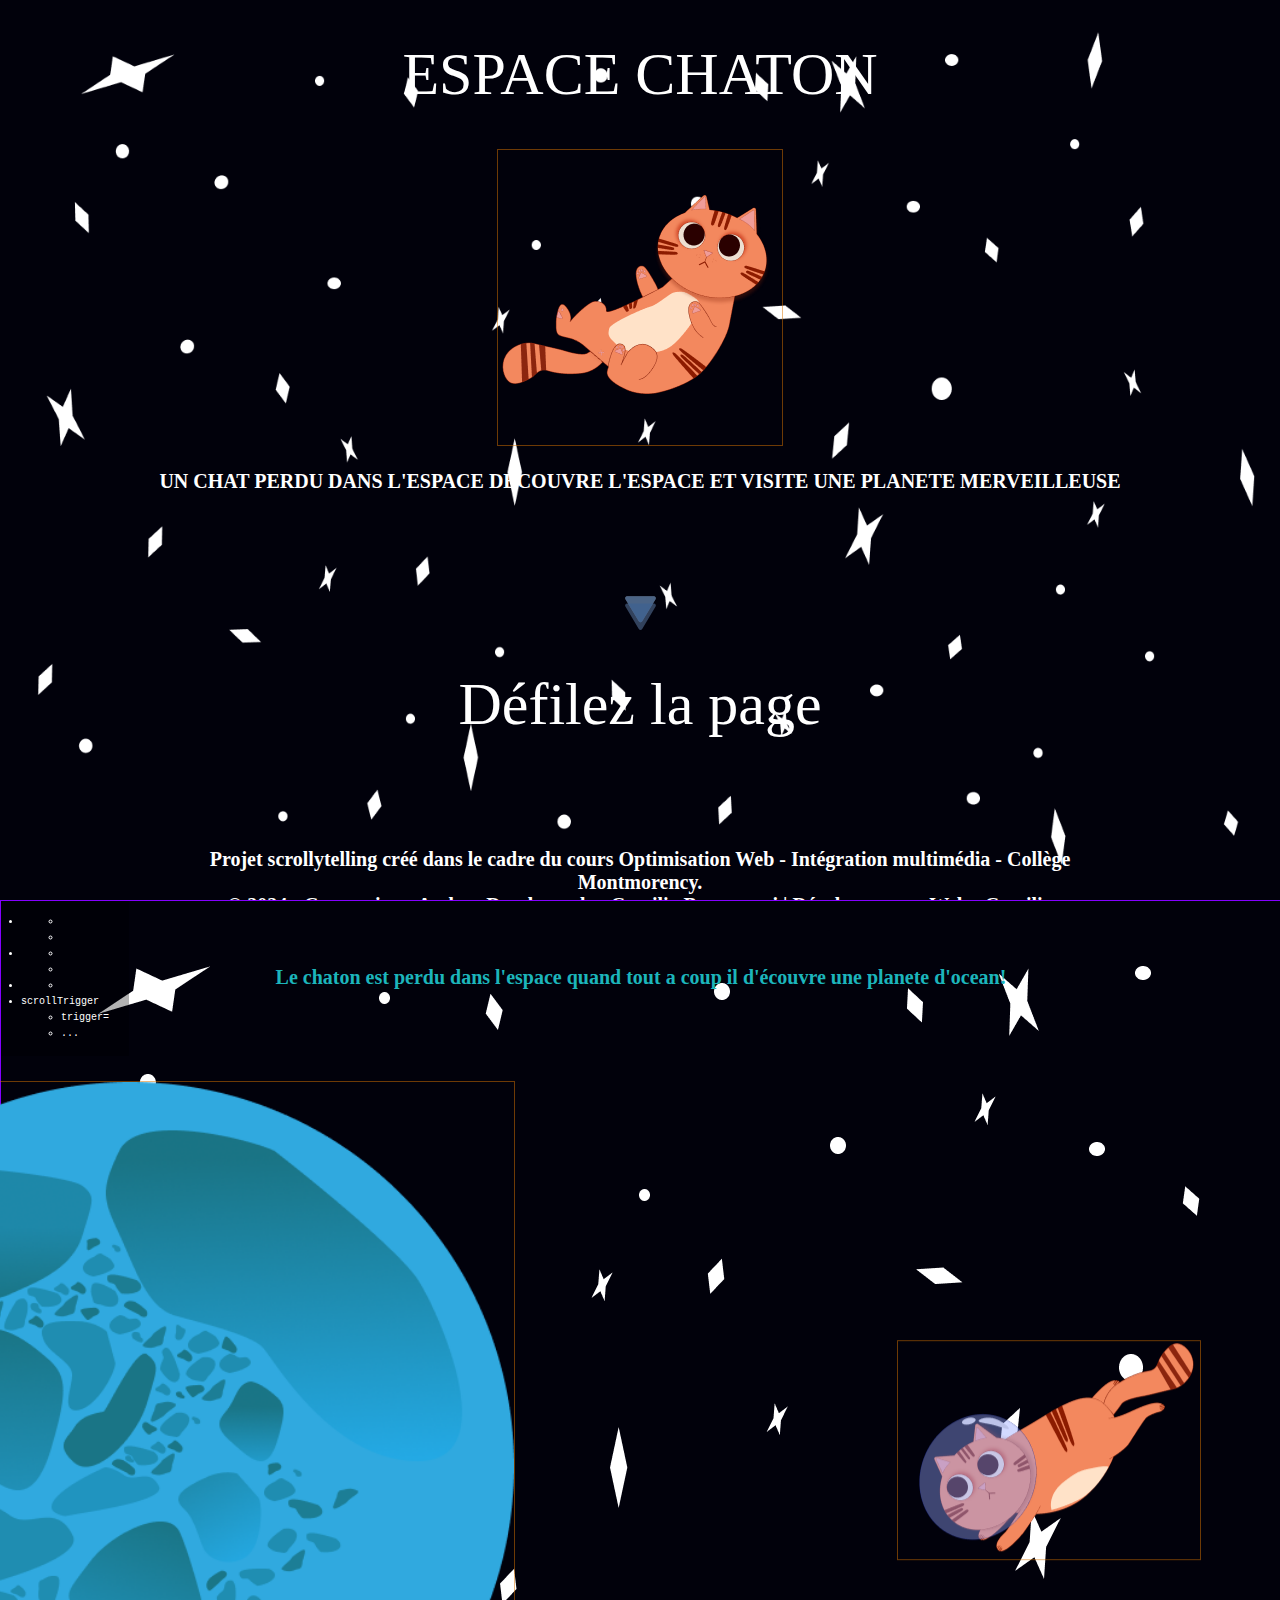
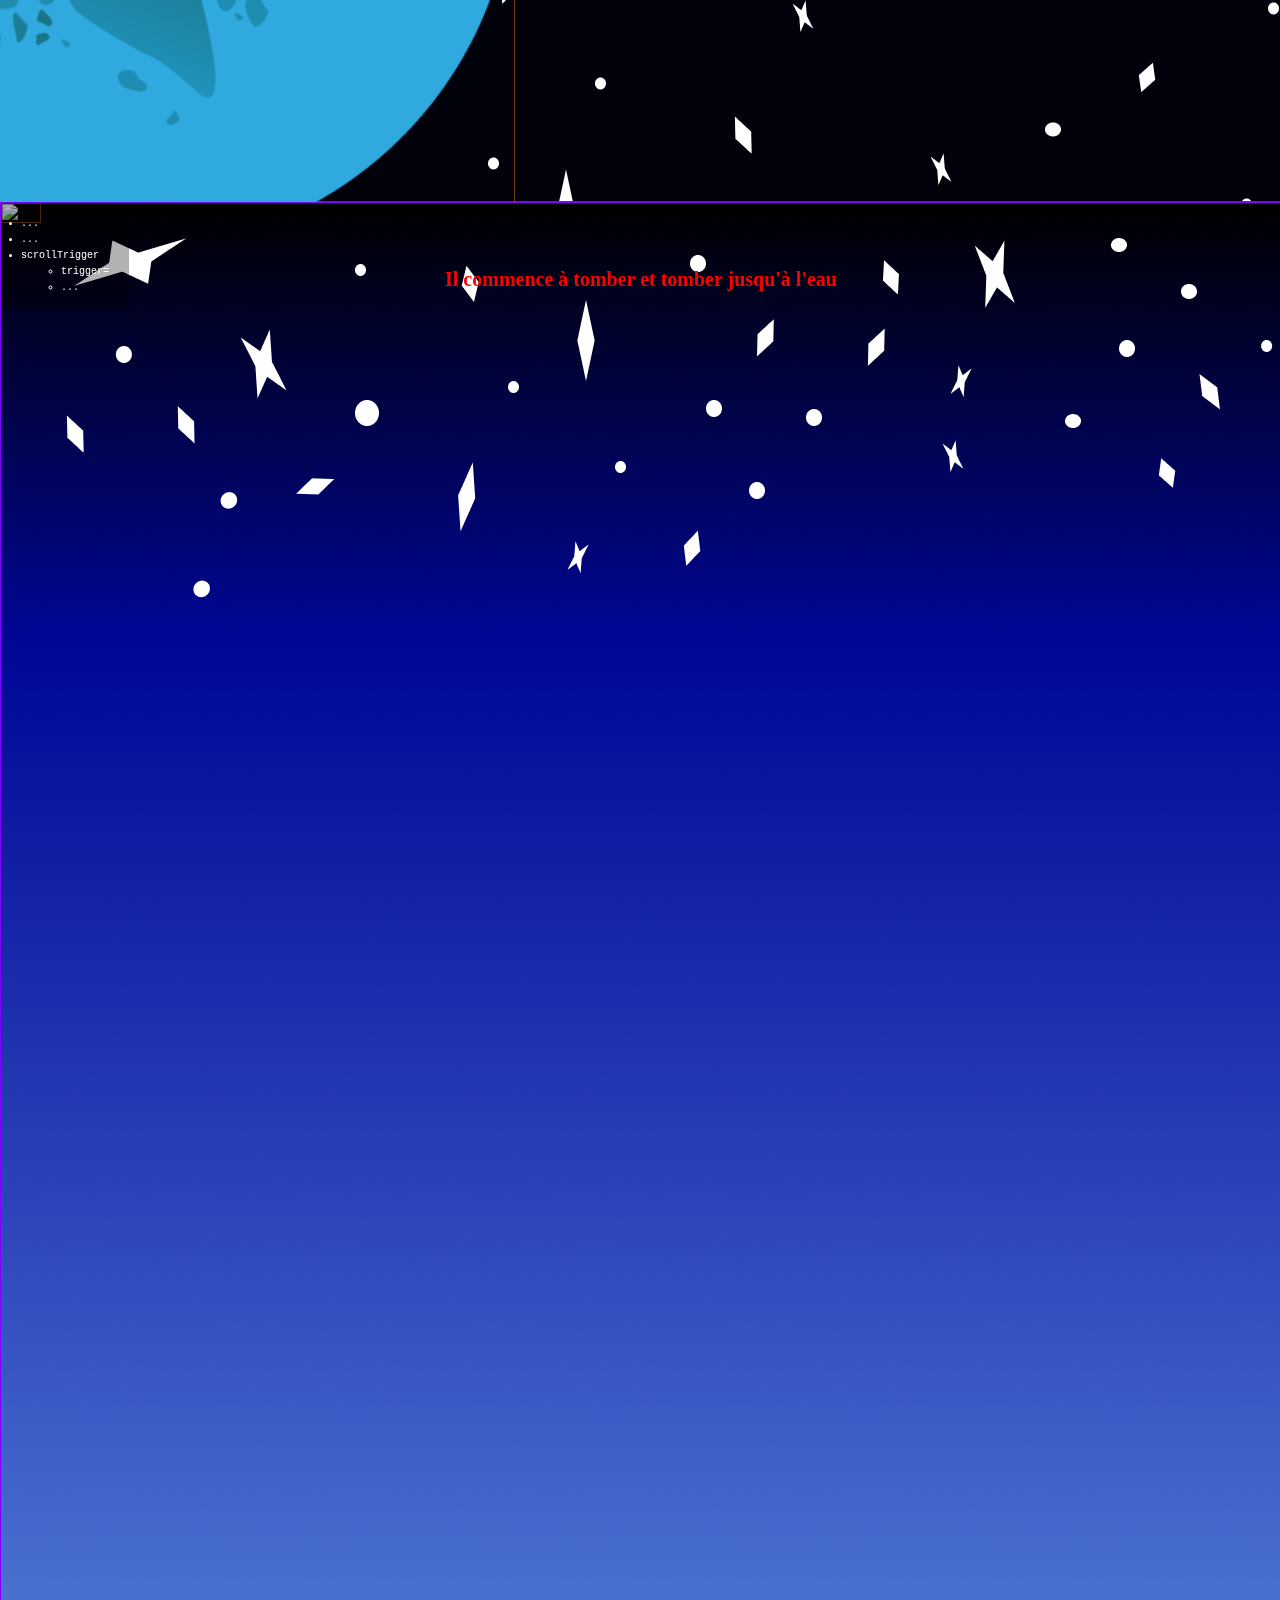
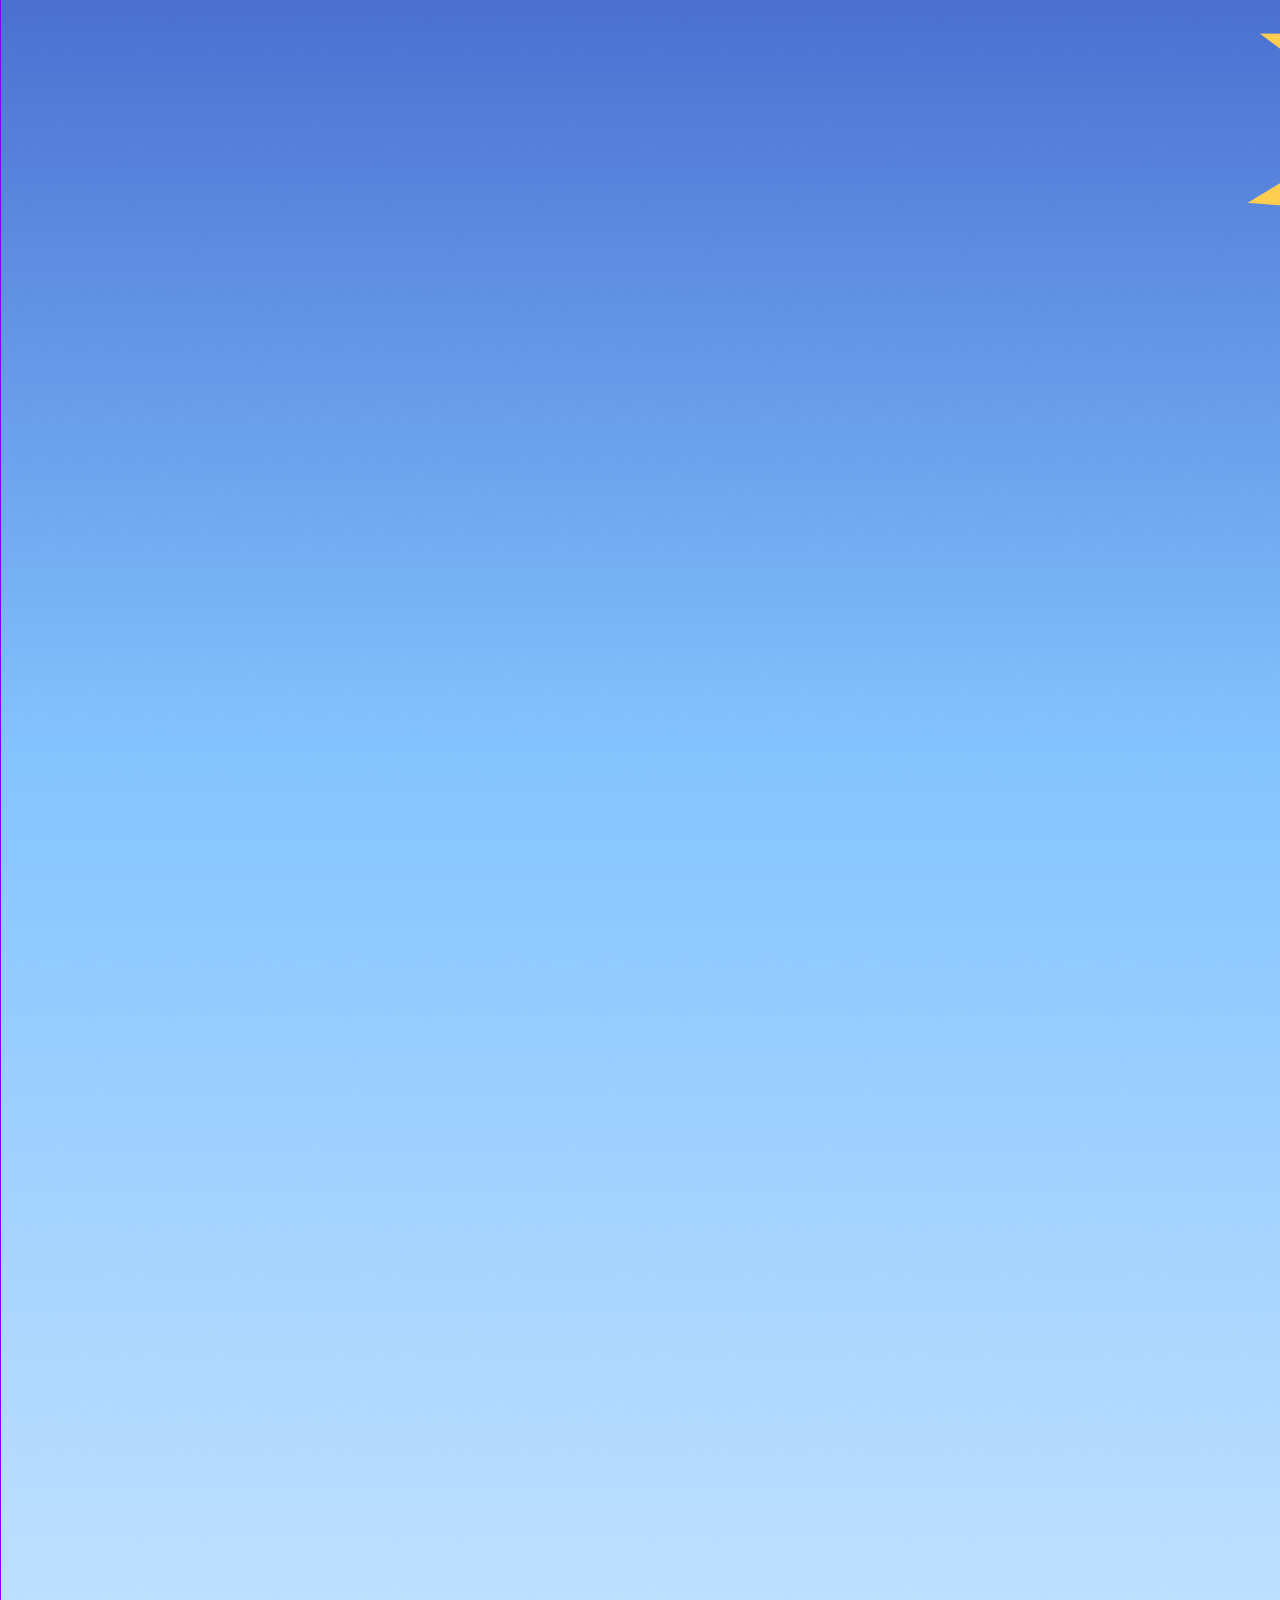
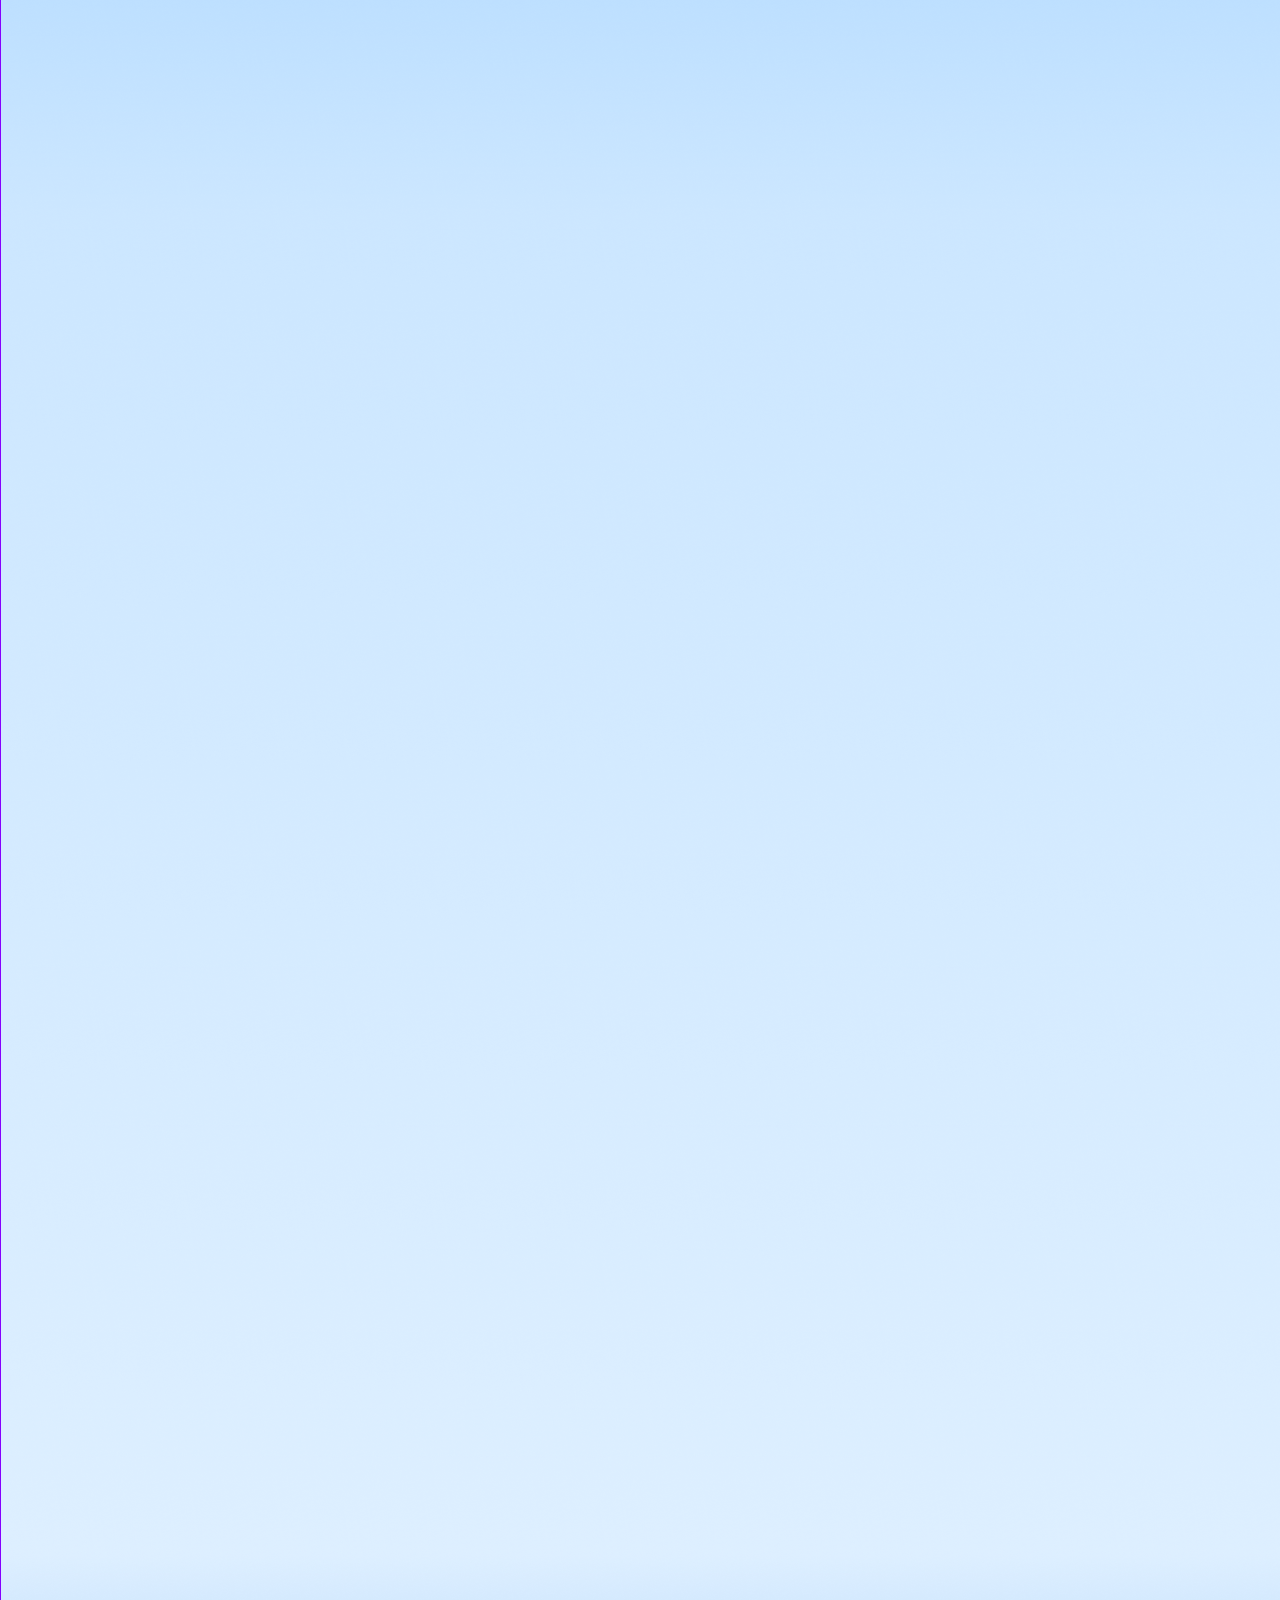
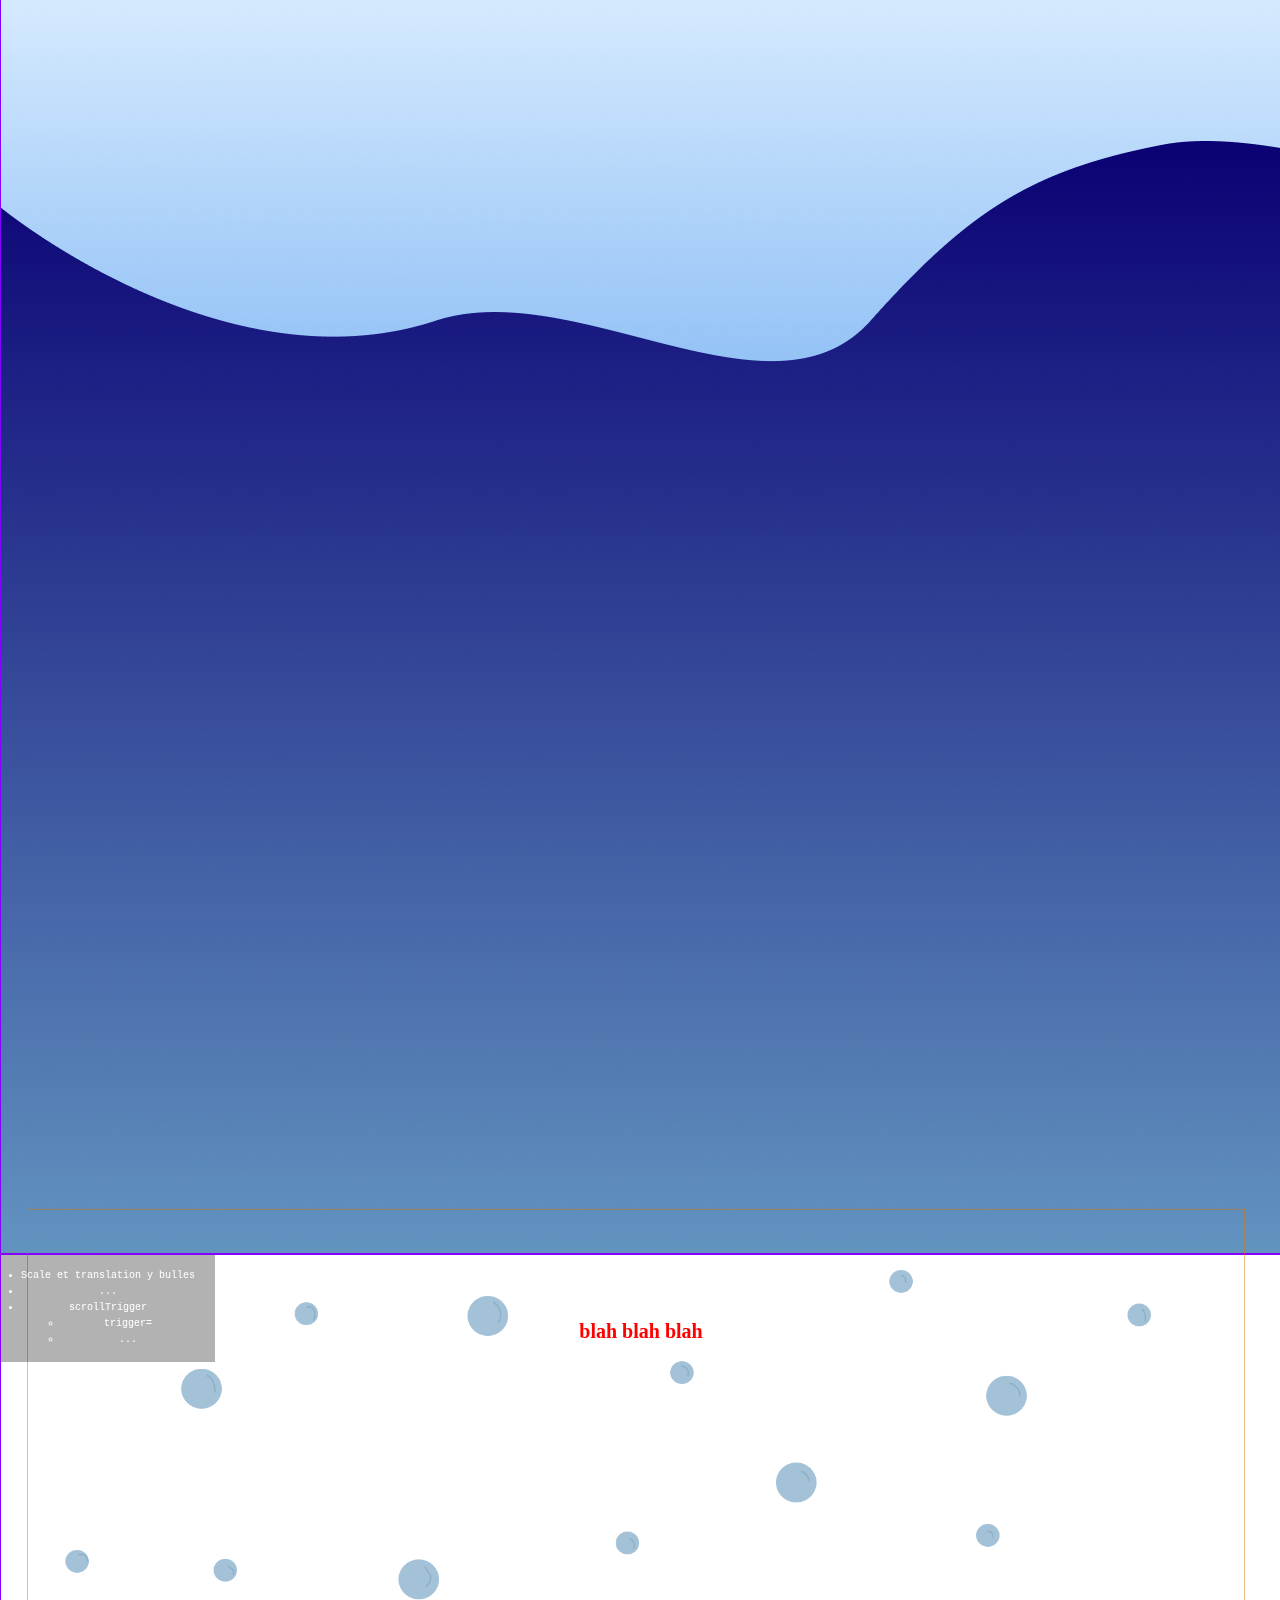
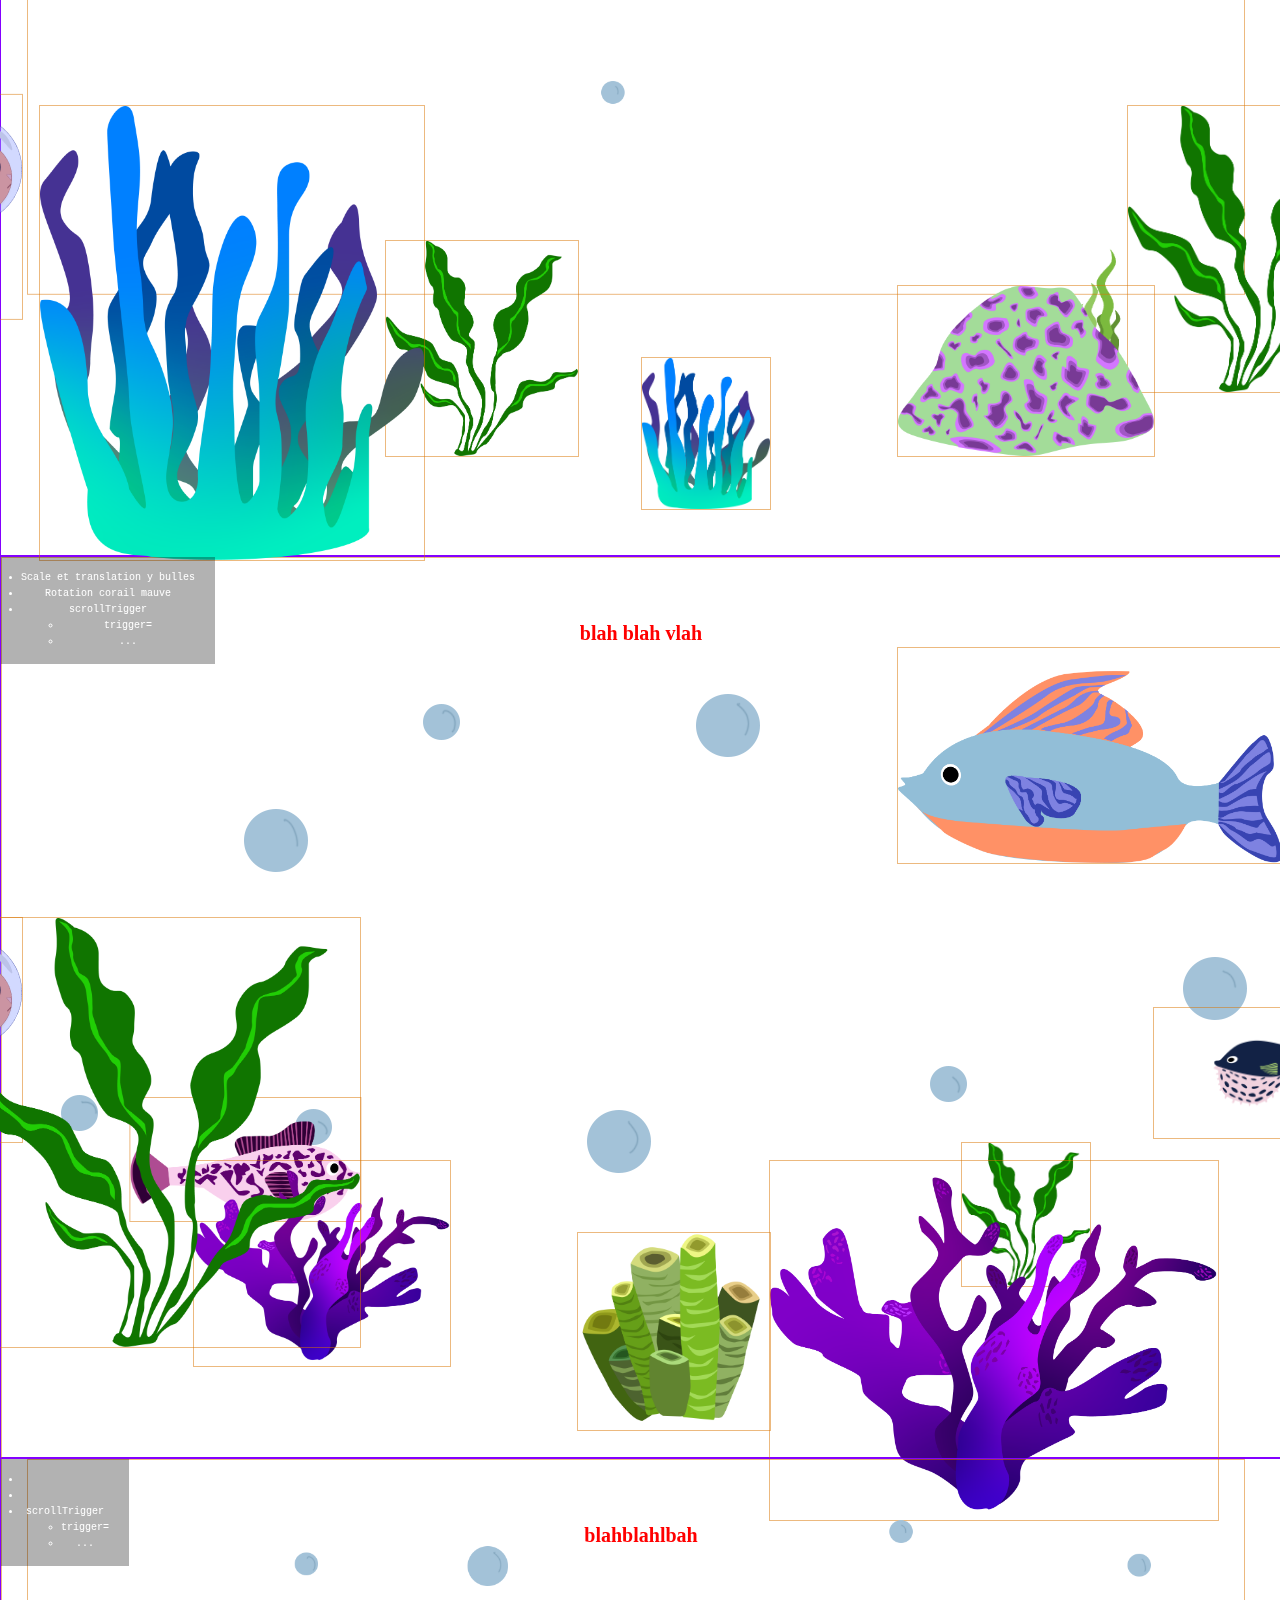
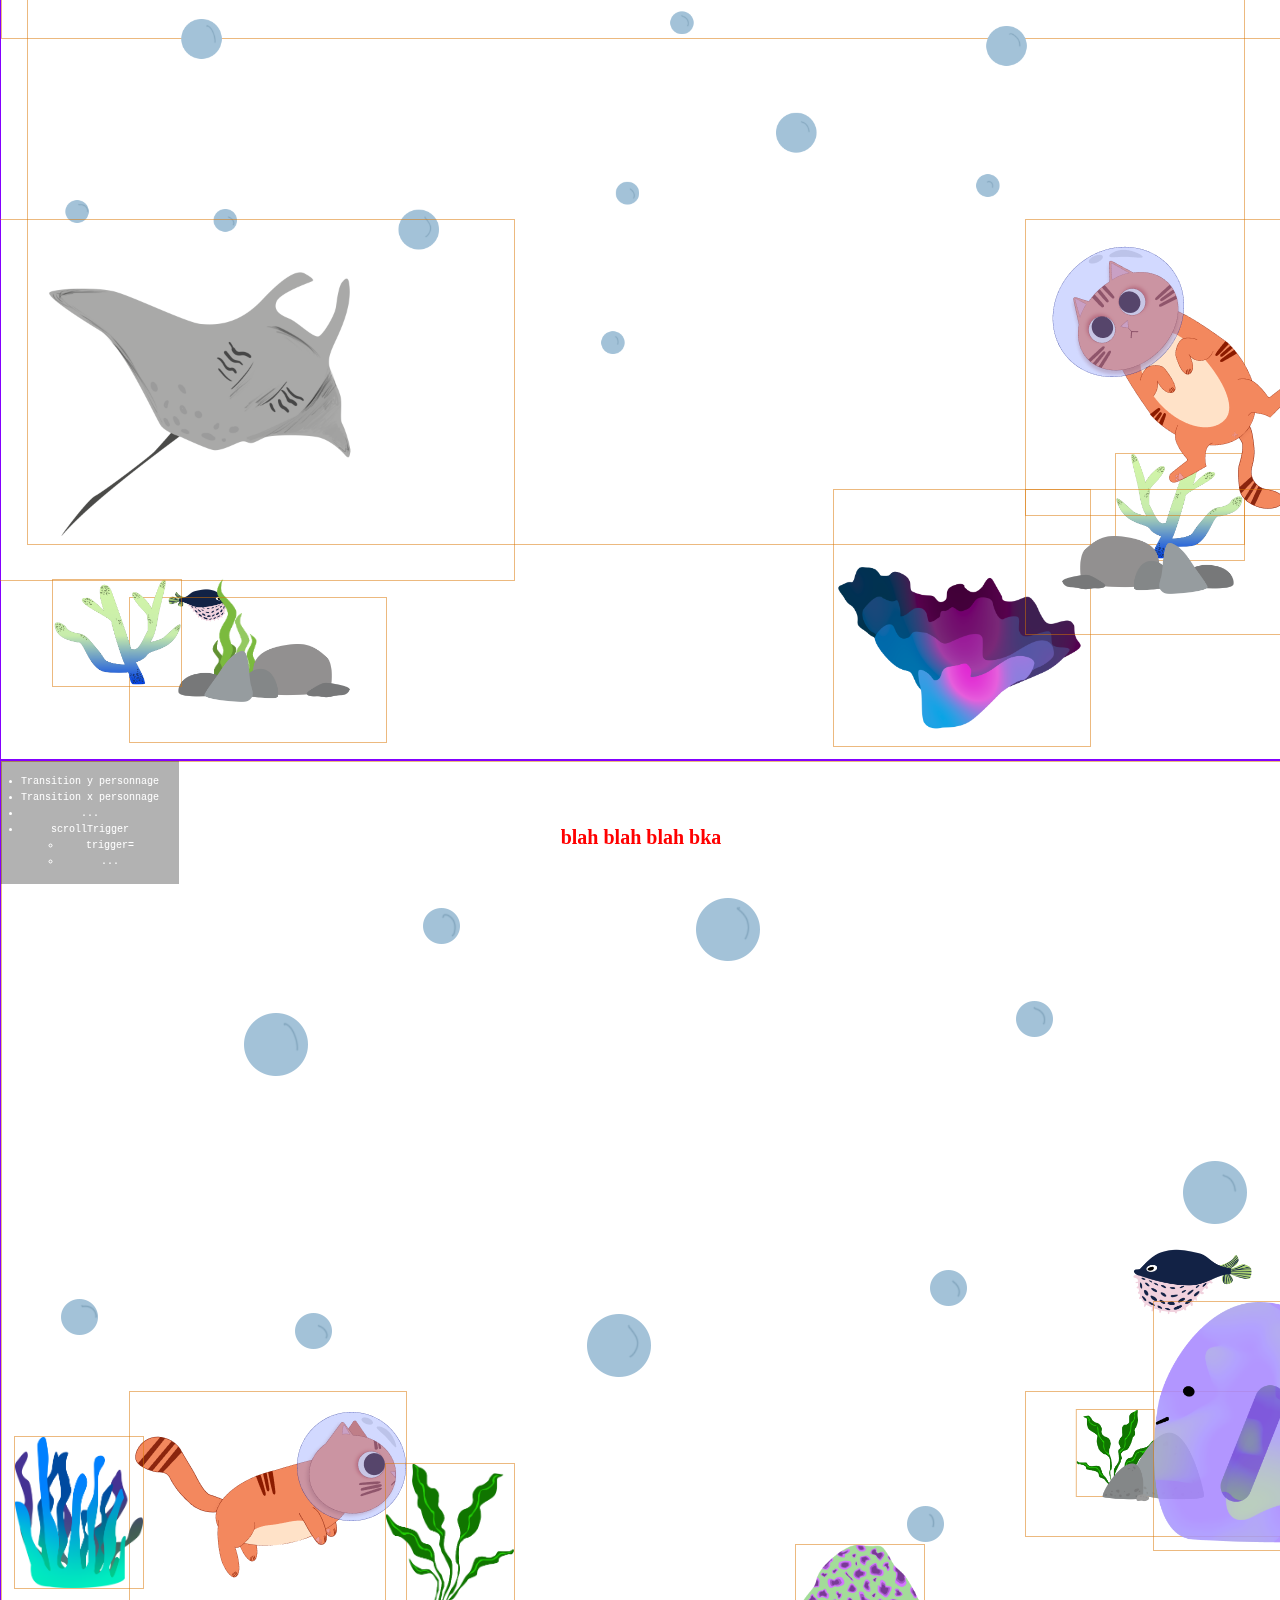
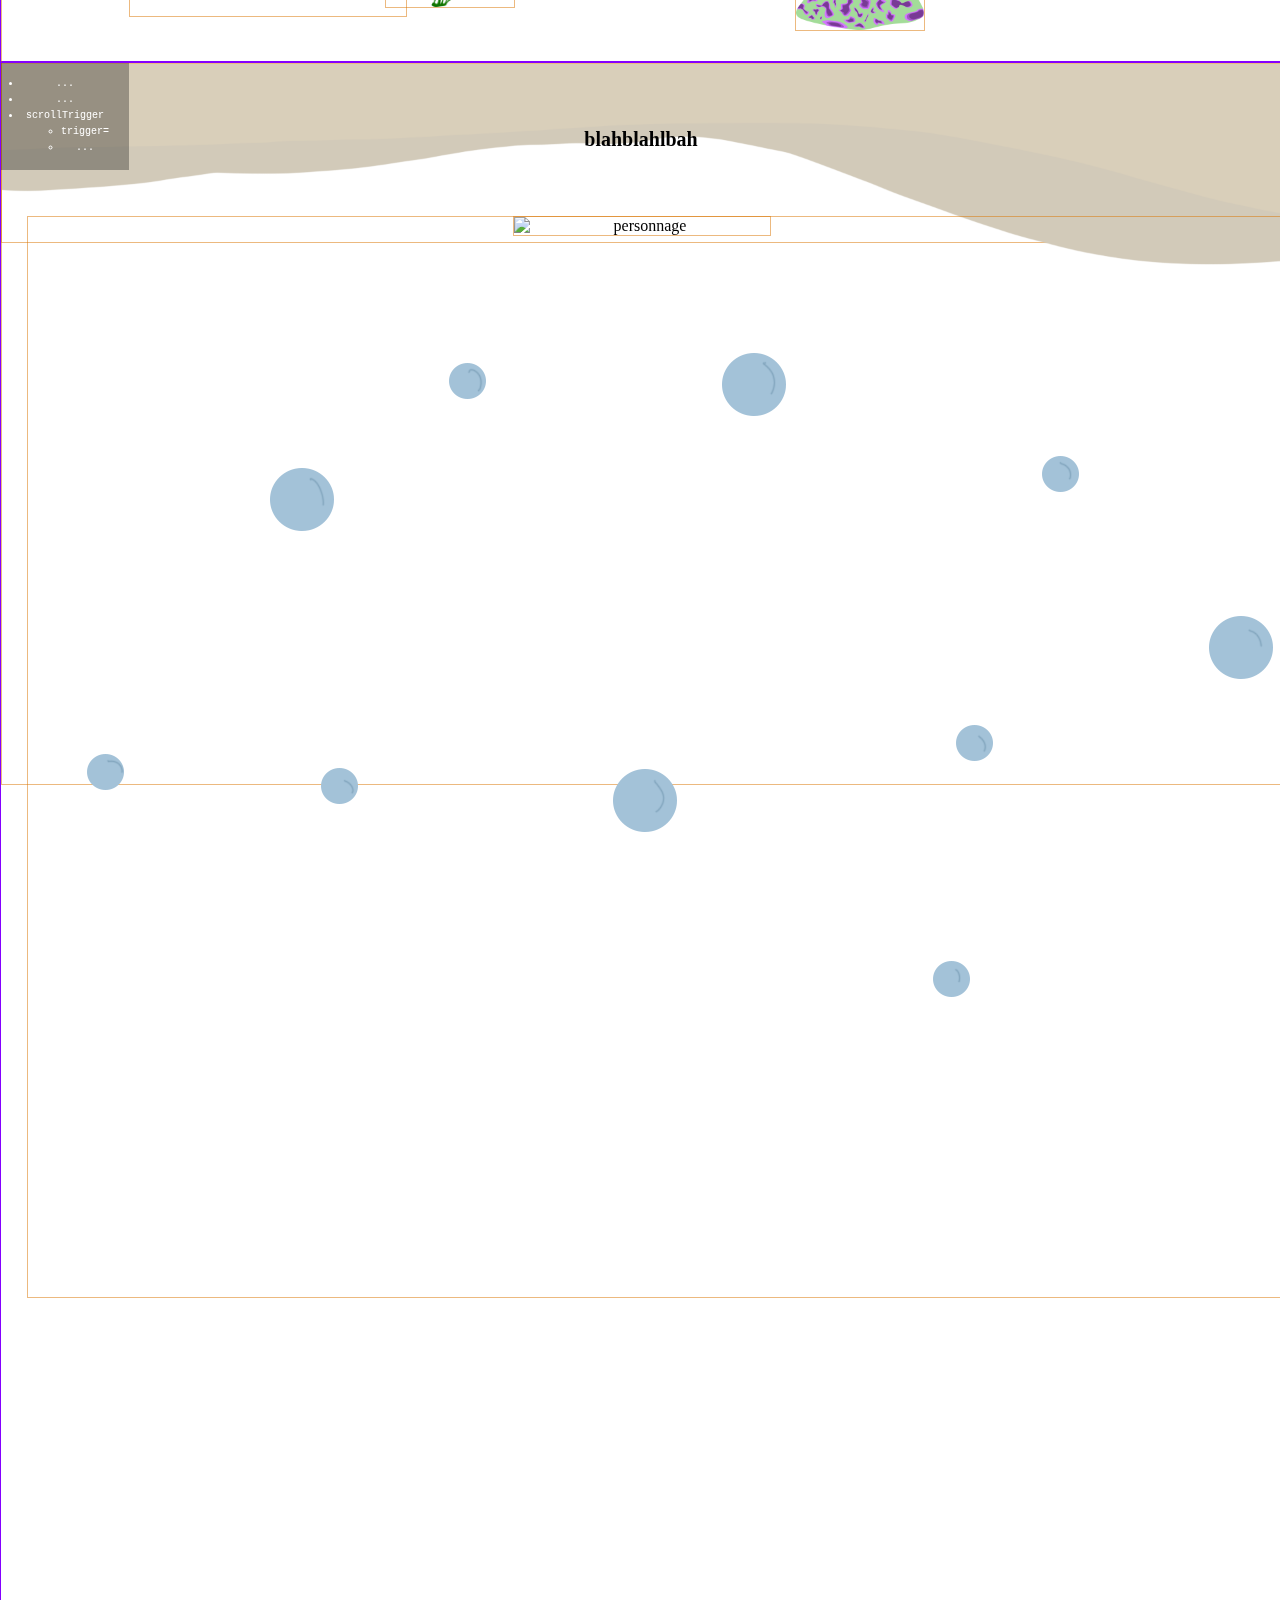
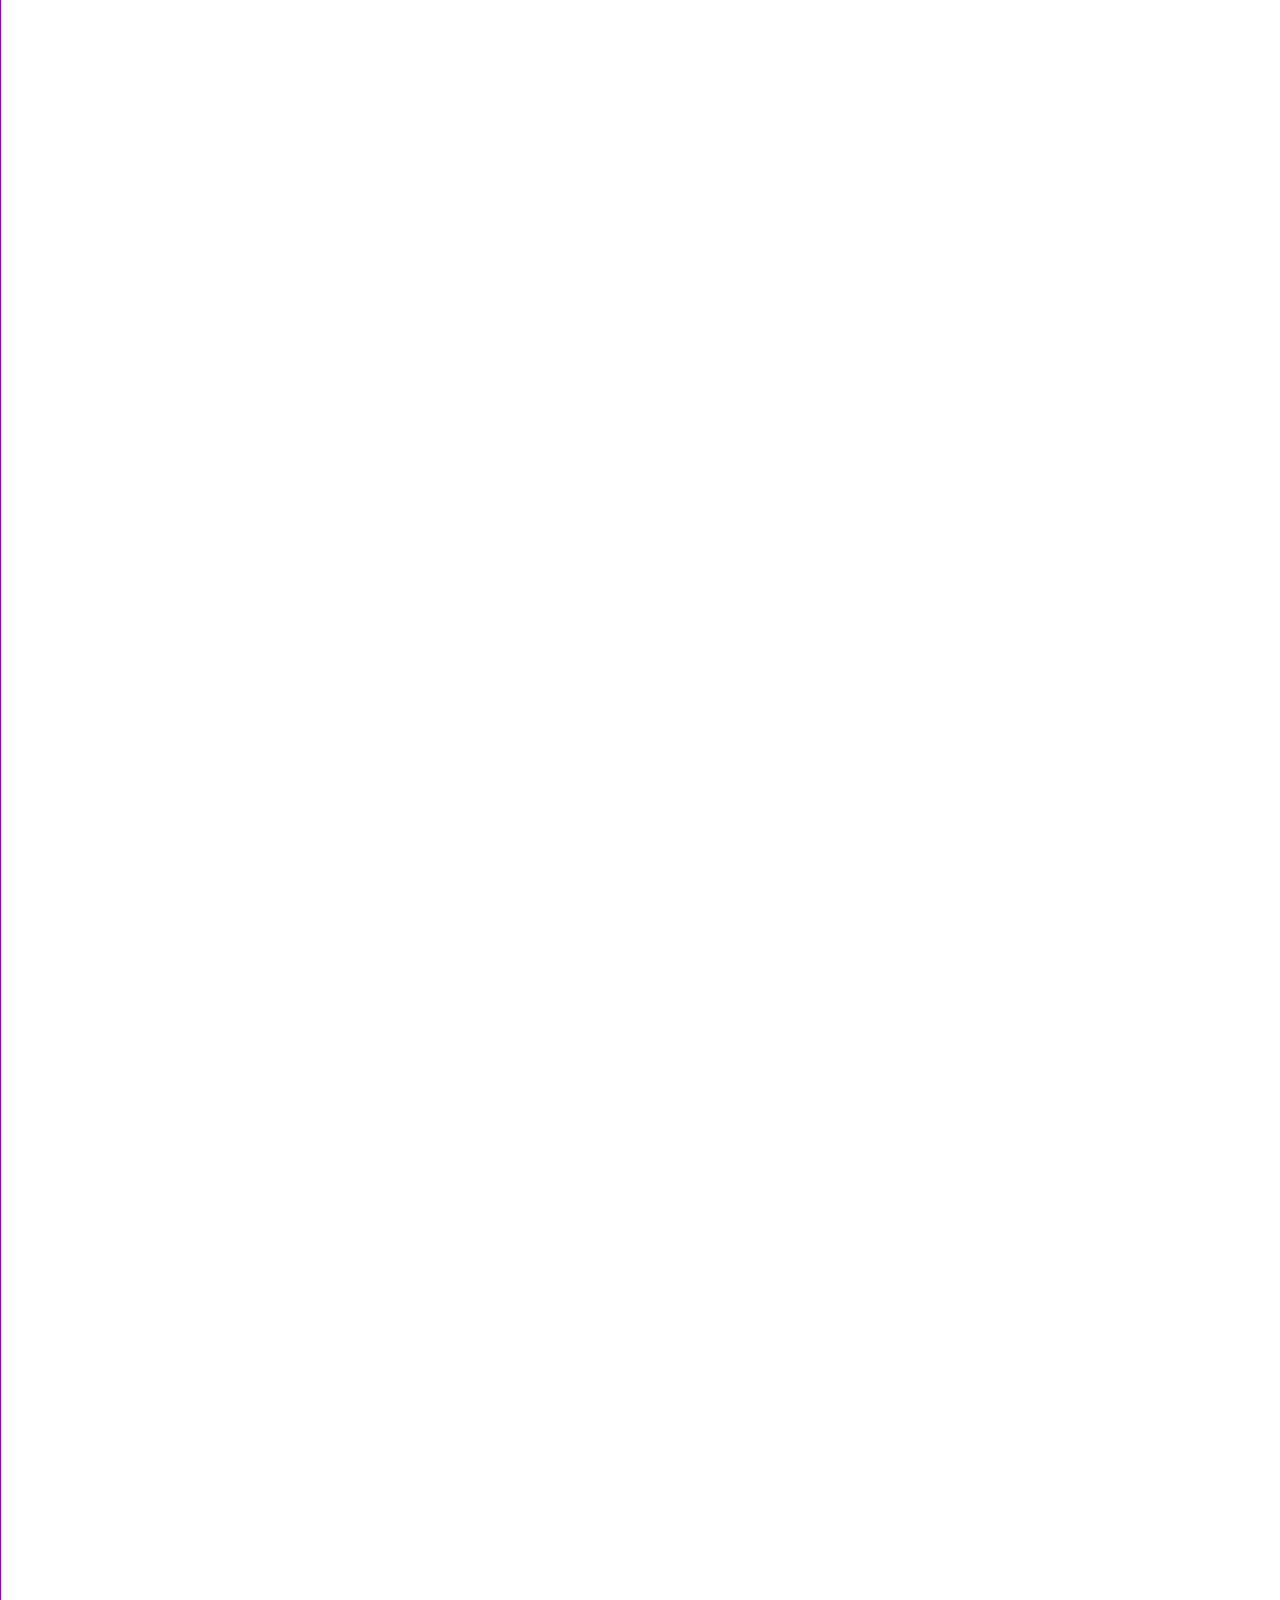
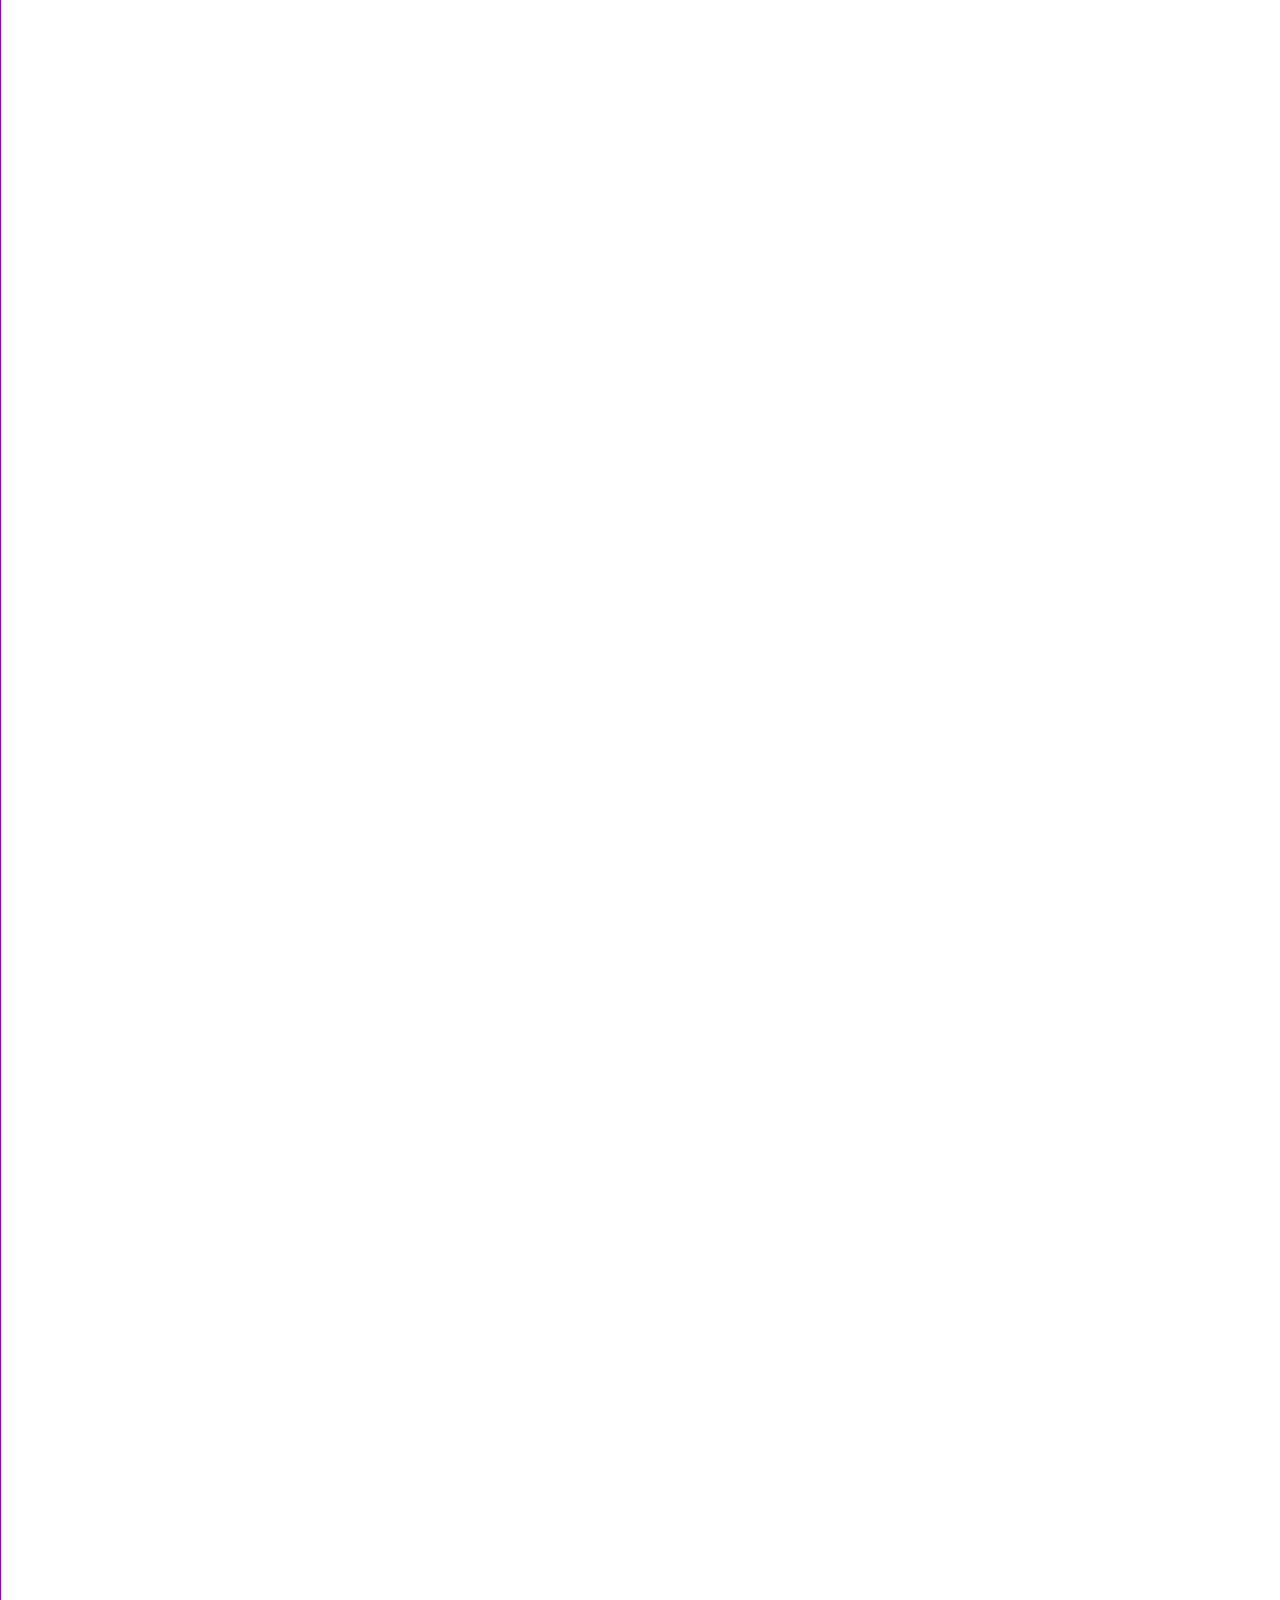
==== index.html @ 69ddc6b6 "motion_path" ====
<!DOCTYPE html>
<html lang="fr">
  <head>
    <meta charset="UTF-8" />
    <meta name="viewport" content="width=device-width, initial-scale=1.0" />
    <title>ESPACE CHATON</title>
    <link href="./css/styles.css" rel="stylesheet" />
  </head>
  <body>
    <!---INTRO--->
    <header id="header">
        <h1 class="titre">ESPACE CHATON</h1>
        <div class="header-bas-page">
        <img class="chat1" src="./media/img/img_personnages/chat/chat1.png" alt="">
        <p class="description"> UN CHAT PERDU DANS L'ESPACE DÉCOUVRE L'ESPACE ET VISITE UNE PLANETE MERVEILLEUSE</p>
        <h1 class="down">Défilez la page</h1>
        <svg class="animationbas" width="100" height="100" viewBox="0 0 100 100" fill="none" xmlns="http://www.w3.org/2000/svg">
            <g id="triangles" clip-path="url(#clip0_104_43)">
            <g id="white">
            <path id="triangle1" d="M52.2085 31.1925C51.4293 32.4729 49.5707 32.4729 48.7915 31.1925L35.4624 9.28972C34.6513 7.95693 35.6107 6.25 37.1709 6.25H63.8291C65.3893 6.25 66.3487 7.95693 65.5376 9.28972L52.2085 31.1925Z" fill-opacity="0.59"/>
            </g>
            <g id="lightblue">
            <path id="triangle1_2" d="M52.2206 39.0962C51.446 40.4035 49.554 40.4035 48.7794 39.0962L35.4017 16.5195C34.6117 15.1863 35.5727 13.5 37.1223 13.5H63.8777C65.4273 13.5 66.3883 15.1863 65.5983 16.5195L52.2206 39.0962Z"  fill-opacity="0.47"/>
            </g>
            <g id="darkblue">
            <path id="triangle1_3" d="M52.2085 31.1925C51.4293 32.4729 49.5707 32.4729 48.7915 31.1925L35.4624 9.28972C34.6513 7.95693 35.6107 6.25 37.1709 6.25H63.8291C65.3893 6.25 66.3487 7.95693 65.5376 9.28972L52.2085 31.1925Z"  fill-opacity="0.51"/>
            </g>
            </g>
            <defs>
            <clipPath id="clip0_104_43">
            <rect width="100" height="100" fill="white"/>
            </clipPath>
            </defs>
        </svg>
            
            
        <p class="projet" >Projet scrollytelling créé dans le cadre du cours Optimisation Web - Intégration multimédia - Collège Montmorency. </br>© 2024 - Conception : Audrey Dandurand et Camilia Bouatmani | Développement Web : Camilia Bouatmani</p></div>
        
    </header>
    <!---FIN INTRO--->
    <main>
        <!---CHPT1--->
        <section id="chapitre-01">
          <ul class="technique-gsap"> 
            <li> 
              <ul> 
                  <li></li> 
                  <li></li> 
              </ul> 
            </li> 
            <li>
              <ul> 
                  <li></li> 
                  <li></li> 
              </ul> 
            </li>
            <li>
              <ul> 
                  <li></li> 
              </ul> 
            </li>
            <li>scrollTrigger 
                <ul> 
                    <li>trigger=</li> 
                    <li>...</li> 
                </ul> 
            </li> 
          </ul>


            
          <p class="texte-chapitre-01">Le chaton est perdu dans l'espace quand tout a coup il d'écouvre une planete d'ocean!</p>
          <img id="chat1" class="chat-orange" alt="chat" src="/media/img/img_personnages/chat/fall1.png">
          <img class="planete" alt="planete" src="/media/img/img_elements_visuels/planete.png">
        
        </section>
        <!---FIN CHPT1--->

        <!---CHPT2--->
        <section id="chapitre-02">
            <ul class="technique-gsap"> 
              <li>...</li> 
              <li>...</li> 
              <li>scrollTrigger 
                <ul> 
                  <li>trigger=</li> 
                  <li>...</li> 
                </ul> 
              </li> 
            </ul>
            <img class="parallax-eau" alt="eau" src="/img/img_arriere_plan/parallax_eau_fond.svg">
            <img id="chat2" class="chat-orange" alt="chat" src="/media/img/img_personnages/chat/fall1.png">
            <p class="texte-chapitre-02">Il commence à tomber et tomber jusqu'à l'eau</p>
          </section>
          <!---FIN CHPT2--->
      
        <!---CHPT3--->

        <section id="chapitre-03">
          <ul class="technique-gsap"> 
            <li>Scale et translation y bulles</li> 
            <li>...</li> 
            <li>scrollTrigger 
                <ul> 
                    <li>trigger=</li> 
                    <li>...</li> 
                </ul> 
            </li> 
          </ul>

           <svg id="svg6" viewBox="9 80 800 400" style="enable-background:new 9 80 800 400;">
                
                <path  id="template" d="M2 21.2981C21.175 10.1133 176.576 -2.8779 206.588 5.87555C250.848 18.784 248.277 29.2635 305.631 45.2656C361.656 60.8966 445.692 62.147 469.202 54.2273C492.712 46.3076 593.756 16.0878 651.781 21.2981C709.806 26.5084 716.809 39.43 802.346 49.6423C887.883 59.8545 1136.99 32.9692 1158 23.5906" stroke="#3E3BC9" stroke-width="5"/>
                <path  id="vector" d="M2 21.2981C21.175 10.1133 176.576 -2.8779 206.588 5.87555C250.848 18.784 248.277 29.2635 305.631 45.2656C361.656 60.8966 445.692 62.147 469.202 54.2273C492.712 46.3076 593.756 16.0878 651.781 21.2981C709.806 26.5084 716.809 39.43 802.346 49.6423C887.883 59.8545 1136.99 32.9692 1158 23.5906" stroke="#3E3BC9" stroke-width="5"/>              
            </svg>

          <div class="sprite-sheet-plante"></div>
          <img class="bulles" alt="bulles" src="/media/img/img_elements_visuels/bulles.png">
          <img class="algue" alt="algue verte" src="/media/img/img_elements_visuels/coraux/coraux4.png">
          <img class="algue2" alt="algue verte" src="/media/img/img_elements_visuels/coraux/coraux4.png">
          <img class="coraux-bleu" alt="coraux" src="/media/img/img_elements_visuels/coraux/coraux3.png">
          <img class="coraux-bleu2" alt="coraux" src="/media/img/img_elements_visuels/coraux/coraux3.png">
          <img class="coraux-tube-roche" alt="coraux" src="/media/img/img_elements_visuels/coraux/coraux8.png">
          <img id="chat3" class="chat3" alt="chat" src="/media/img/img_personnages/chat/floatcat1.png">
          <p class="texte-chapitre-03">blah blah blah</p>
        </section>
        <!---FIN CHPT3--->
       
        <!---CHPT4--->

        <section id="chapitre-04">
          <ul class="technique-gsap"> 
            <li>Scale et translation y bulles</li> 
            <li>Rotation corail mauve</li> 
            <li>scrollTrigger 
                <ul> 
                    <li>trigger=</li> 
                    <li>...</li> 
                </ul> 
            </li> 
          </ul>
          <img class="bulles2" alt="bulles2" src="/media/img/img_elements_visuels/bulles.png">
          <img class="algue4" alt="algue verte" src="/media/img/img_elements_visuels/coraux/coraux4.png">
          <img class="algue5" alt="algue verte" src="/media/img/img_elements_visuels/coraux/coraux4.png">
          <img id="poisson1" class="poisson-bleu-orange" alt="poisson" src="/media/img/img_elements_visuels/poisson/poisson2.png">
          <img id="poisson2" class="poisson-rose" alt="poisson" src="/media/img/img_elements_visuels/poisson/poisson4.png">
          <img id="poisson3" class="poisson-bleu-foncer" src="/media/img/img_elements_visuels/poisson/poisson8.png" alt="poisson">
          <img class="coraux-mauve" alt="coraux" src="/media/img/img_elements_visuels/coraux/coraux2.png">
          <img class="coraux-mauve2" alt="coraux" src="/media/img/img_elements_visuels/coraux/coraux2.png">
          <img class="coraux-tube" alt="coraux" src="/media/img/img_elements_visuels/coraux/coraux1.png">
          <img id="chat4" class="chat4" alt="chat" src="/media/img/img_personnages/chat/floatcat1.png">
          <p class="texte-chapitre-04">blah blah vlah</p>
        </section>
        <!---FIN CHPT4--->
     
        <!---CHPT5--->

        <section id="chapitre-05">
          <ul class="technique-gsap"> 
            <li></li> 
            <li></li> 
            <li>scrollTrigger 
                <ul> 
                    <li>trigger=</li> 
                    <li>...</li> 
                </ul> 
            </li> 
          </ul>


          <div id="sprite-sheet-poisson" class="sprite-sheet-poisson"></div>
          <div class="sprite-sheet-plante"></div>
          <img class="bulles3" alt="bulles3" src="/media/img/img_elements_visuels/bulles.png">
          <img class="roche" alt="roche" src="/media/img/img_elements_visuels/roche.png">
          <img class="roche2" alt="roche2" src="/media/img/img_elements_visuels/roche.png">
          <img class="coraux-bleu-vert2" alt="coraux" src="/media/img/img_elements_visuels/coraux/coraux9.png">
          <img class="coraux-bleu-vert" alt="coraux" src="/media/img/img_elements_visuels/coraux/coraux9.png">
          <img class="coraux-mauve-rose-bleu" alt="coraux" src="/media/img/img_elements_visuels/coraux/coraux6.png">
          <img id="raie" class="raie" alt="raie" src="/media/img/img_elements_visuels/poisson/raie_dessous.png">
          <img id="chat5" class="chat5" alt="chat" src="/media/img/img_personnages/chat/cat1.png">
          <p class="texte-chapitre-05">blahblahlbah</p>
        </section>
        <!---FIN CHPT5--->

        <!---CHPT6--->
        <section id="chapitre-06">
          <ul class="technique-gsap"> 
            <li>Transition y personnage</li>
            <li>Transition x personnage</li> 
            <li>...</li> 
            <li>scrollTrigger 
                <ul> 
                    <li>trigger=</li> 
                    <li>...</li> 
                </ul> 
            </li> 
          </ul>
          <div id="poissonanimation" class="sprite-sheet-poisson"></div>
          <img class="bulles4" alt="bulles4" src="/media/img/img_elements_visuels/bulles.png">
          <img id="chat6" class="chat6" alt="chat" src="/media/img/img_personnages/chat/floatcat1.png">
          <img class="algue6" alt="algue verte" src="/media/img/img_elements_visuels/coraux/coraux4.png">
          <img class="roche3" alt="roche" src="/media/img/img_elements_visuels/roches2.png">
          <img class="algue7" alt="algue verte" src="/media/img/img_elements_visuels/coraux/coraux4.png">
          <img class="coraux-bleu3" alt="coraux" src="/media/img/img_elements_visuels/coraux/coraux3.png">
          <img id="persomauve1" class="personnage-mauve" alt="personnage" src="/media/img/img_personnages/littleguy/littleguyside.png">
          <img class="coraux-tube-roche" alt="coraux" src="/media/img/img_elements_visuels/coraux/coraux8.png">
          <p class="texte-chapitre-06">blah blah blah bka</p>
        </section>
        <!---FIN CHPT6--->

        <!---CHPT7--->
        <section id="chapitre-07">
          <ul class="technique-gsap"> 
            <li>...</li> 
            <li>...</li> 
            <li>scrollTrigger 
                <ul> 
                    <li>trigger=</li> 
                    <li>...</li> 
                </ul> 
            </li> 
          </ul>
          <svg id="svg7" viewBox="9 80 800 400" style="enable-background:new 9 80 800 400;">
                
            <path id="motionpath" d="M11.5 1.5C3.16667 15.3333 0.497718 14.7 6.49772 37.5C13.9977 66 20.4977 63.5 20.4977 73C20.4977 79 11.4973 102.167 11.4973 114"/>
                
            </svg>

          
          <img class="sable" id="sable" src="./media/img/img_arriere_plan/sable.png" alt="sable">
          <img class="bulles5" alt="bulles5" src="/media/img/img_elements_visuels/bulles.png">
          <img id="persomauve2" class="personnage-mauve" alt="personnage" src="/media/img/img_personnages/littleguy/persomauvelongarm.png">
          <img id="chat7" class="chat7" alt="chat" src="/media/img/img_personnages/chat/fallcat3.png">
          <p class="texte-chapitre-07"> blahblahlbah</p>
        </section>
        <!--- FIN CHPT7--->
      
        <!---CHPT8--->
        <section id="chapitre-08">
          <ul class="technique-gsap"> 
            <li>Timeline étoiles 
              <ul> 
                  <li>Scale</li> 
              </ul> 
            </li> 
            <li>Scale</li> 
            <li>...</li> 
            <li>scrollTrigger 
                <ul> 
                    <li>trigger=</li> 
                    <li>...</li> 
                </ul> 
            </li> 
          </ul>
        <svg id="svg1" viewBox="9 80 800 400" style="enable-background:new 9 80 800 400;">
                
            <path id="circle" class="st1" d="M164 97.3143L98.8211 30L35 96.2286L98.8211 163L164 97.3143Z" fill="#F2CF54"/>
                
            <path id="etoile" class="st1" d="M164 96.024C164 132.488 135.122 162.048 99.5 162.048C63.8776 162.048 35 132.488 35 96.024C35 59.56 63.8776 30 99.5 30C135.122 30 164 59.56 164 96.024Z" fill="#F2CF54"/>
                
        </svg>
                
        <svg id="svg2" viewBox="9 80 800 400" style="enable-background:new 9 80 800 400;">
                
            <path id="circles" class="st2" d="M164 97.3143L98.8211 30L35 96.2286L98.8211 163L164 97.3143Z" fill="#F2CF54"/>
                  
            <path id="etoiles" class="st2" d="M164 96.024C164 132.488 135.122 162.048 99.5 162.048C63.8776 162.048 35 132.488 35 96.024C35 59.56 63.8776 30 99.5 30C135.122 30 164 59.56 164 96.024Z" fill="#F2CF54"/>
                  
        </svg>

        <svg id="svg3" viewBox="9 80 800 400" style="enable-background:new 9 80 800 400;">
                
            <path id="circless" class="st3" d="M164 97.3143L98.8211 30L35 96.2286L98.8211 163L164 97.3143Z" fill="#F2CF54"/>
                  
            <path id="etoiless" class="st3" d="M164 96.024C164 132.488 135.122 162.048 99.5 162.048C63.8776 162.048 35 132.488 35 96.024C35 59.56 63.8776 30 99.5 30C135.122 30 164 59.56 164 96.024Z" fill="#F2CF54"/>
                  
        </svg>

        <svg id="svg4" viewBox="9 80 800 400" style="enable-background:new 9 80 800 400;">
                
            <path id="circlesss" class="st4" d="M164 97.3143L98.8211 30L35 96.2286L98.8211 163L164 97.3143Z" fill="#F2CF54"/>
                  
            <path id="etoilesss" class="st4" d="M164 96.024C164 132.488 135.122 162.048 99.5 162.048C63.8776 162.048 35 132.488 35 96.024C35 59.56 63.8776 30 99.5 30C135.122 30 164 59.56 164 96.024Z" fill="#F2CF54"/>
                  
        </svg>

        <svg id="svg5" viewBox="9 80 800 400" style="enable-background:new 9 80 800 400;">
                
            <path id="circlessss" class="st5" d="M164 97.3143L98.8211 30L35 96.2286L98.8211 163L164 97.3143Z" fill="#F2CF54"/>
                  
            <path id="etoilessss" class="st5" d="M164 96.024C164 132.488 135.122 162.048 99.5 162.048C63.8776 162.048 35 132.488 35 96.024C35 59.56 63.8776 30 99.5 30C135.122 30 164 59.56 164 96.024Z" fill="#F2CF54"/>
                  
        </svg>
          <img id="chat8" class="chat8" alt="chat" src="/media/img/img_personnages/chat/cat1.png">
          <p class="texte-chapitre-08"> blah blah blah</p>
          
        </section>
        <!--- FIN CHPT8--->
    </main>
    <footer>
        <p>Projet scrollytelling créé dans le cadre du cours Optimisation Web - Intégration multimédia - Collège Montmorency.</p>
        <p>© 2024 - Conception : Audrey Dandurand et Camilia Bouatmani | Développement Web : Camilia Bouatmani</p>
    </footer>
    <script src="https://cdn.jsdelivr.net/npm/gsap@3.12.5/dist/gsap.min.js"></script>
    <script src="https://cdn.jsdelivr.net/npm/gsap@3.12.5/dist/ScrollTrigger.min.js"></script>
    <script src="https://cdnjs.cloudflare.com/ajax/libs/gsap/3.9.1/gsap.min.js"></script>
    <script src="https://cdnjs.cloudflare.com/ajax/libs/gsap/3.9.1/ScrollTrigger.min.js"></script>
    <script src="https://cdnjs.cloudflare.com/ajax/libs/gsap/3.11.5/gsap.min.js"></script>
    <script src="https://assets.codepen.io/16327/MorphSVGPlugin3.min.js"></script>
    <script src="https://cdnjs.cloudflare.com/ajax/libs/gsap/3.5.1/MotionPathPlugin.min.js"></script>
    <script src="https://s3-us-west-2.amazonaws.com/s.cdpn.io/16327/DrawSVGPlugin3.min.js"></script>
    <script src="./script/script.js"></script>
    <script src="https://cdnjs.cloudflare.com/ajax/libs/gsap/3.9.0/gsap.min.js"></script>
  </body>
</html>
---- css/styles.css ----
/* - STYLES GÉNÉRAUX- */


@font-face {
    font-family: Jersey;
    src: url(../media/font/Jersey_10_Charted/Jersey10Charted-Regular.ttf);
  }

  @font-face {
    font-family: Poetsen;
    src: url(../media/font/Poetsen_One/PoetsenOne-Regular.ttf);
  }

:root {  
    --white: #ffff;
    --bleu: #033574;
    --turquoise: #006484;
    --vert: #88BA87;
    --LightBlue: #7893FC;
    --Topaz: #1CB5BB;
    --faded: #6B8CBB;
    --lightwhite: rgba(0, 26, 139, 0.377);
    --underline-width: 1lh;
    --underline-block-width: 200vmax;
    --underline-color: hsl(0 0% 50% / 0.15);
    --underline-transition: 5s;
    --finish-fill: hsl(0 0% 100%);
    --accent: hsl(0 0% 100%);
    --fill: hsl(0 0% 50%);
    
}

body {
  overflow-x: hidden;
  margin: 0;
}

ul.technique-gsap{
  background: rgba(0,0,0,0.3);
  color: white;
  font-size: 10px;
  font-family: monospace;
  font-weight: 400;
  width: auto;
  display: inline-block;
  padding: 10px 20px 12px 20px;
  margin: 0;
  max-width: 300px;
  position: absolute;
  z-index: 1000;
  top: 0;
  left: 0;
}

ul.technique-gsap li{
  margin: 5px 0;
}

/* - HEADER - */

header {
  text-align: center;
  display: grid;
  justify-content: center;
  width: 100vw;
  height: 100vh;
  background-image: url(/media/img/img_arriere_plan/espace.png);
  background-size: cover;
  background-repeat: no-repeat;
}

p {
  font-family: 'Poetsen';
  font-size: 20px;
  font-weight: bold;
  color: var(--white);
}

h1 {
  font-family: 'Jersey';
  font-size: 60px;
  font-weight: 400;
  color: var(--white);
}

h2 {
  font-family: 'Jersey';
  font-size: 50px;
  font-weight: 400;
  color: var(--turquoise);
}

h4 {
  font-family: 'Jersey';
  font-size: 40px;
  font-weight: 400;
  color: var(--turquoise);
}

h3 {
  font-family: 'Jersey';
  font-size: 40px;
  font-weight: 400;
  color: var(--turquoise);
}

.chat1{
  position:static;
  margin-top: -600px;
  animation: float 2s linear 0s infinite ;
}

.animationbas{
  position: relative;
  top: 8.5vh;

}

svg{
 width: 100vw;
}

#white{
  fill: var(--white);
}

#lightblue{
  fill: var(--faded);
}

#darkblue{
  fill: var(--bleu);
}

#triangle1_3, #triangle1_2, #triangle1 {
  transition: all 1s ease;
  animation: triangleAnimation 3s infinite;
}

@keyframes triangleAnimation {
  0% {
    transform: translateY(-100%);
  }
  50% {
    transform: translateY(50%);

  }
  100% {
    transform: translateY(100%);

  }
}

.titre {
  animation: animate1 2s linear 0s infinite;;
}

@keyframes animate1 {
  0% {
    filter: alpha(opacity=0);
    opacity: 0;
  }
  50% {
    filter: alpha(opacity=100);
    opacity: 1;
  }
  100% {
    filter: alpha(opacity=0);
    opacity: 0;
  }

}

.down {
  width: 70vw;
  position: absolute;
  color: var(--white);
  top: 70vh;
  left: 0vw;
  text-align: center;
  padding-left: 15%;
}

@keyframes float {
  0% {
    transform: translateY(0);
  }
  50% {
    transform: translateY(-20px);
  }
  100% {
    transform: translateY(0);
  }

}

.projet {
  width: 70vw;
  position: absolute;
  color: var(--white);
  top: 92vh;
  left: 0vw;
  text-align: center;
  padding-left: 15%;
}
 

/* -- MAIN -- */

main {
  width: 100vw;
  height: 100vh;
  margin: 0;
}

section {
  border: 1px solid rgb(132, 0, 255)
}

img { border: 1px solid rgba(218, 116, 0, 0.5); }

/* -- CHPT1 -- */

#chapitre-01 {
  position: relative;
  width: 100vw;
  height: 100vh;
  background-image: url(/media/img/img_arriere_plan/espace.png);
}

#chapitre-01 .chat-orange {
  position: absolute;
  top: 50vh;
  left: 70vw;
}

#chapitre-01 p{
  width: 70vw;
  position: absolute;
  color: var(--Topaz);
  top: 5vh;
  text-align: center;
  padding-left: 15%;
}

.planete {
  position: relative;
  width: 60vw;
  top: 20vh;
  right: 20vw;
}



/* -- CHPT2 -- */

#chapitre-02 {
  background-image: url(/media/img/img_arriere_plan/paralax.png);
  min-width: 100vw;
  width: 100vw;
  height: 650vh;
  position: relative;
}

#chapitre-02 p{
  width: 70vw;
  position: absolute;
  color:red;
  top: 5vh;
  text-align: center;
  padding-left: 15%;
}


#chat2 {
  background-image: url(../media/img/img_personnages/chat/blink-fall-1.png);
  overflow: hidden;
  display: flex;
  justify-content: flex-start;
  position: fixed;
  top: 10%;
  left: 50%;
  transform: translateX(-50%);
  opacity: 0; 
}

#svg6 {
  position: absolute;
  display: flex;
  width: 2200px;
  height: 1900px;
  top: 30vh;
}
#template,
#vector {
  fill: none;
}
#template {
  stroke-width: 1px;
  stroke: #444455;
  opacity: 0;
}
#vector {
  opacity: 0.5;
  stroke: var(--bleu);
  stroke-width: 3px;
  stroke-dashoffset: 0.001;
  stroke-dasharray: 0px, 999999px;
}

/* -- CHPT3 -- */

#chapitre-03 {
  background-size: cover;
  background-repeat: no-repeat;
  text-align: center;
  position: relative;
  width: 100vw;
  height: 100vh;
  background-image: url(/media/img/img_arriere_plan/eaufond.png);
}
#chapitre-03 p{
  text-align: center;
  padding-left: 15%;
  width: 70vw;
  position: absolute;
  color: red;
  top: 5vh;
}

#chapitre-03 .chat3 {
  position: absolute;
  top: 50vh;
  left: -20vw;
}

#chapitre-03 .coraux-bleu{
  position: absolute;
  width:30vw;
  top: 50vh;
  left: 3vw;
  z-index: 1;
}



#chapitre-03 .bulles{
  position: absolute;
  width:95vw;
  left: 2vw;
}

#chapitre-03 .coraux-tube-roche{
  position: absolute;
  width:20vw;
  top: 70vh;
  left: 70vw;
}

#chapitre-03 .coraux-bleu2{
  position: absolute;
  width:10vw;
  top: 78vh;
  left: 50vw;
}

#chapitre-03 .algue{
  position: absolute;
  width:15vw;
  top: 65vh;
  left: 30vw;
}

#chapitre-03 .algue2{
  position: absolute;
  width:20vw;
  top: 50vh;
  left: 88vw;
}

#chapitre-03 .sprite-sheet-plante{
  position: absolute;
  width:10vw;
  top: 65vh;
  left: 81vw;
  transform-origin: bottom center;
  transform: scaleX(-1);
}



/* -- CHPT4 -- */

#chapitre-04 {
  position: relative;
  width: 100vw;
  height: 100vh;
  background-image: url(/media/img/img_arriere_plan/eaufond.png);;
  background-size: cover;
  background-repeat: no-repeat;
  text-align: center;
}

#chapitre-04 .chat4 {
  position: absolute;
  top: 40vh;
  left: -20vw;
}

#chapitre-04 p{
  width: 70vw;
  position: absolute;
  color: red;
  top: 5vh;
  text-align: center;
  padding-left: 15%;
}

#chapitre-04 .bulles{
  position: absolute;
  width:95vw;
  left: 2vw;
}

#chapitre-04 .poisson-bleu-orange{
  width:30vw;
  top: 10vh;
  left: 70vw;
  position: absolute;
}

#chapitre-04 .poisson-bleu-foncer{
  top: 50vh;
  left: 90vw;
  position: absolute;
  width: 18vw;
}

#chapitre-04 .poisson-rose{
  top: 60vh;
  left: 10vw;
  position: absolute;
  width: 18vw;
  transform: scaleX(-1);
}

#chapitre-04 .algue4{
  top: 40vh;
  left: -2vw;
  z-index: 1;
  position: absolute;
  width:30vw;
}

#chapitre-04 .algue5{
  position: absolute;
  width:10vw;
  top: 65vh;
  left: 75vw;
}

#chapitre-04 .coraux-tube{
  position: absolute;
  width:15vw;
  top: 75vh;
  left: 45vw;
}

#chapitre-04 .coraux-mauve{
  position: absolute;
  width:35vw;
  top: 67vh;
  left: 60vw;
  transform-origin: bottom center;
}

#chapitre-04 .coraux-mauve2{
  position: absolute;
  width:20vw;
  top: 67vh;
  left: 15vw;
  transform-origin: bottom center;
}



/* -- CHPT5 -- */

#chapitre-05 {
  background-image: url(/media/img/img_arriere_plan/eaufond.png);
  position: relative;
  background-size: cover;
  background-repeat: no-repeat;
  text-align: center;
  width: 100vw;
  height: 100vh;
}

#chapitre-05 .chat5 {
  position: absolute;
  top: 40vh;
  left: 80vw;
}

#chapitre-05 .raie{
  position: absolute;
  width:50vw;
  top: 40vh;
  left: -10vw;
  transform: scaleX(-1);
}

#chapitre-05 p{
  position: absolute;
  top: 5vh;
  text-align: center;
  padding-left: 15%;
  width: 70vw;
  color: red;
}

#chapitre-05 .bulles3{
  position: absolute;
  width:95vw;
  left: 2vw;
}

#chapitre-05 .coraux-mauve-rose-bleu{
  position: absolute;
  width:20vw;
  top: 70vh;
  left: 65vw;
  transform-origin: bottom center;
}

#chapitre-05 .coraux-bleu-vert{
  position: absolute;
  width:10vw;
  top: 66vh;
  left: 87vw;
}


#chapitre-05 .coraux-bleu-vert2{
  position: absolute;
  width:10vw;
  top: 80vh;
  left: 4vw;
  transform: scaleX(-1);
  
}

#chapitre-05 .roche{
  position: absolute;
  width:20vw;
  top: 70vh;
  left: 80vw;
  transform-origin: bottom center;
  z-index: 1;
}

#chapitre-05 .roche2{
  position: absolute;
  width:20vw;
  top: 82vh;
  left: 10vw;
  transform-origin: bottom center;
  transform: scaleX(-1);
}

#chapitre-05 .sprite-sheet-plante{
  position: absolute;
  width:10vw;
  top: 79vh;
  left: 13vw;
  transform-origin: bottom center;
}

#chapitre-05 .sprite-sheet-poisson{
  position: absolute;
  width:5vw;
  transform-origin: bottom center;
  top: 79vh;
  left: 13vw;
  transform: scaleX(-1);
}



/* -- CHPT6 -- */
#chapitre-06 {
  position: relative;
  width: 100vw;
  height: 100vh;
  background-image: url(/media/img/img_arriere_plan/eaufond.png);
  background-size: cover;
  background-repeat: no-repeat;
  text-align: center;
}

#chapitre-06 p{
  width: 70vw;
  position: absolute;
  color: red;
  top: 5vh;
  text-align: center;
  padding-left: 15%;
}

#chapitre-06 .chat6 {
  position: absolute;
  top: 70vh;
  left: 10vw;
}

#chapitre-06 .sprite-sheet-poisson{
  position: absolute;
  width:10vw;
  transform-origin: bottom center;
  top: 50vh;
  left: 88vw;
}


#chapitre-06 .personnage-mauve {
  position: absolute;
  width: 20vw;
  top: 60vh;
  left: 90vw;
  z-index: 1;
}

#chapitre-06 .coraux-bleu3{
  position: absolute;
  width:10vw;
  top: 75vh;
  left: 1vw;
}

#chapitre-06 .coraux-tube-roche {
  position: absolute;
  width: 10vw;
  top: 87vh;
  left: 62vw;
}

#chapitre-06 .algue6{
  position: absolute;
  width: 6vw;
  top: 72vh;
  left: 84vw;
  transform: scaleX(-1);
}

#chapitre-06 .algue7{
  position: absolute;
  width:10vw;
  top: 78vh;
  left: 30vw;
}

#chapitre-06 .roche3{
  position: absolute;
  width:20vw;
  top: 70vh;
  left: 80vw;
  transform-origin: bottom center;
  z-index: 1;
}

#chapitre-06 #morphing { 
  background: url(https://lorempixel.com/1500/700) no-repeat 50% 50%; background-size: cover; position: relative; height: 100vh; 
}

#chapitre-06 #morphing svg { width: 100%; height: auto; position: absolute; bottom: 0; }

/* -- CHPT7 -- */

#chapitre-07 {
  position: relative;
  width: 100vw;
  height: 800vh;
  background-image: url(/media/img/img_arriere_plan/paralaxBackwards.png);
  background-size: cover;
  background-repeat: no-repeat;
  text-align: center;
}

#chapitre-07 .chat7 {
  background-image: url(../media/img/img_personnages/chat/blink-fall-1.png);
  overflow: hidden;
  position: fixed;
  top: 10%;
  left: 45%;
  transform: translateX(-50%);
  opacity: 0; 
  transform: scaleX(-1);
  z-index: 1;
}

#chapitre-07 .personnage-mauve {
  position: absolute;
  width: 20vw;
  top: 17vh;
  left: 40vw;
  z-index: 1;
}

#chapitre-07 .bulles5 {
  position: absolute;
  top: 17vh;
  left: 2vw;
}


#chapitre-07 p{
  width: 70vw;
  position: absolute;
  color: var(--marine);
  top: 5vh;
  text-align: center;
  padding-left: 15%;
}

#chapitre-07 .sable{
  transform: scaleY(-1);
  width: 100%;
}

#svg7 {
  position: absolute;
  display: flex;
  width: 5000px;
  height: 300px;
  top: 26vh;
  left: -105vh;
}

#motionpath {
  opacity: 0;
}

/* -- CHPT8 -- */
#chapitre-08 {
  position: relative;
  width: 100vw;
  height: 100vh;
  background-image: url(/media/img/img_arriere_plan/espace.png);
  z-index: 1;
}

#chapitre-08 .chat8 {
  position: absolute;
  top: 30vh;
  left: 45vw;
  transform: scaleX(-1);
}

#chapitre-08 p{
  width: 70vw;
  position: absolute;
  color: red;
  top: 5vh;
  text-align: center;
  padding-left: 15%;
  
}


#svg1{
  position: absolute;
  display: flex;
  width:400px;
  height: 400px;
  top: 30vh;
  left: 10vw;
}


#etoile {
  visibility:hidden;
}


#svg2 {
  position: absolute;
  display: flex;
  width:300px;
  height: 300px;
  top: 10vh;
  left: 40vw;
}

#etoiles {
  visibility:hidden;
}


#svg3 {
  position: absolute;
  display: flex;
  width:200px;
  height: 200px;
  top: 60vh;
  left: 80vw;
}

#etoiless {
  visibility:hidden;
}

#svg4 {
  position: absolute;
  display: flex;
  width:350px;
  height: 350px;
  top: 70vh;
  left: 30vw;
}

#etoilesss {
  visibility:hidden;
}

#svg5 {
  position: absolute;
  display: flex;
  width:500px;
  height: 500px;
  top: 20vh;
  left: 80vw;
}

#etoilessss {
  visibility:hidden;
}
/* --FOOTER-- */

.texte-footer{
  font-size: 10px;
  text-align: center;
  color: var(--marine);
}

/* --HTML-SPRITE-SHEET-- */

.body-sheet{
  height: 300vh;
}

.sprite-sheet-plante {
  background-image: url(../media/img/img_elements_visuels/spritesheet_plante_2.png);
  width: 50vw;
  aspect-ratio: 1/1;
  background-size: 2300% 100%;
  animation-name: plante;
  animation-duration: 2s;
  animation-iteration-count: infinite;
  animation-timing-function: steps(21);
  animation-play-state: paused;
}

@keyframes plante {
  from { background-position: 0 0; }
  to { background-position: -100% 0; }
}

.body-sprite-sheets.is-scrolling .sprite-sheets-plante {
  animation-play-state: running;
}


.sprite-sheet-poisson {
  background-image: url(../media/img/img_elements_visuels/spritesheet_poisson.png);
  width: 50vw;
  aspect-ratio: 1/1;
  background-size: 7200% 100%;
}

.is-scrolling .sprite-sheet-poisson {
  animation: poisson 2s steps(71) infinite;
}

@keyframes poisson {
  from { background-position: 0 0; }
  to { background-position: -100% 0; }
}
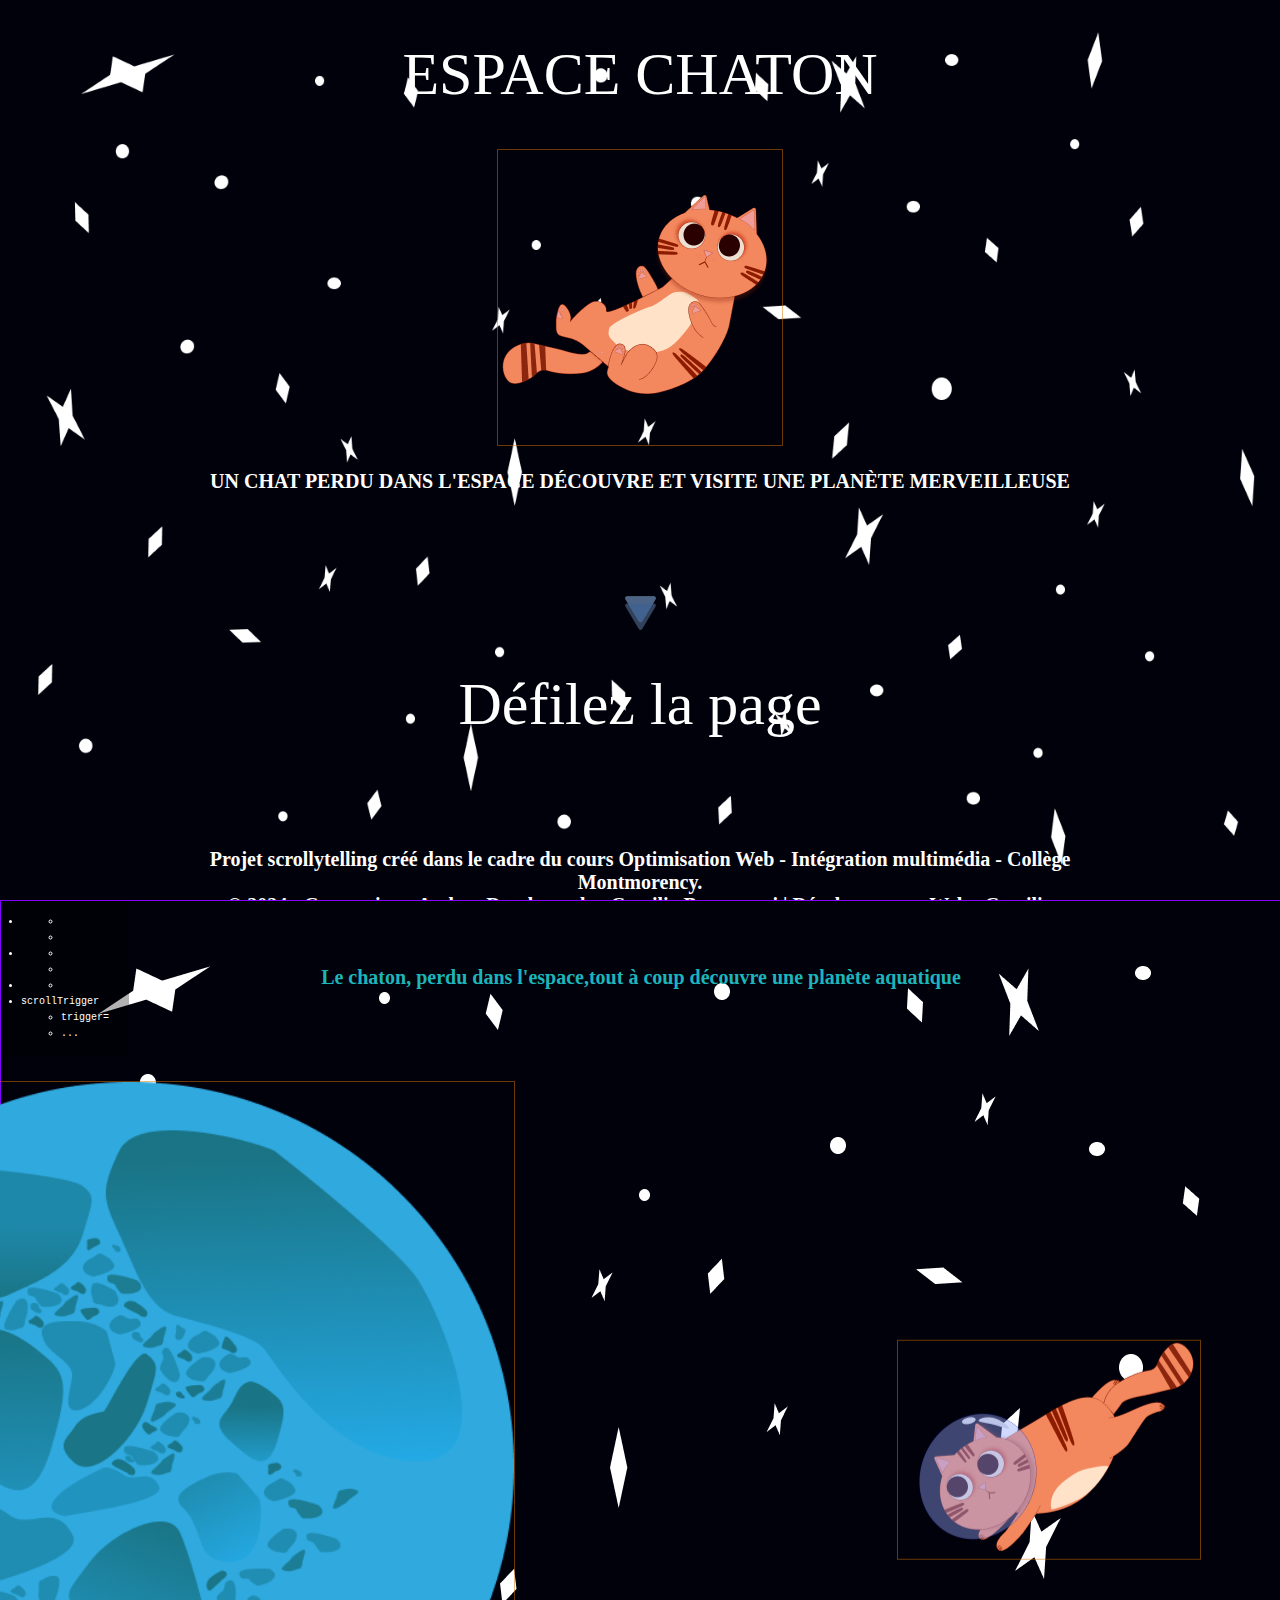
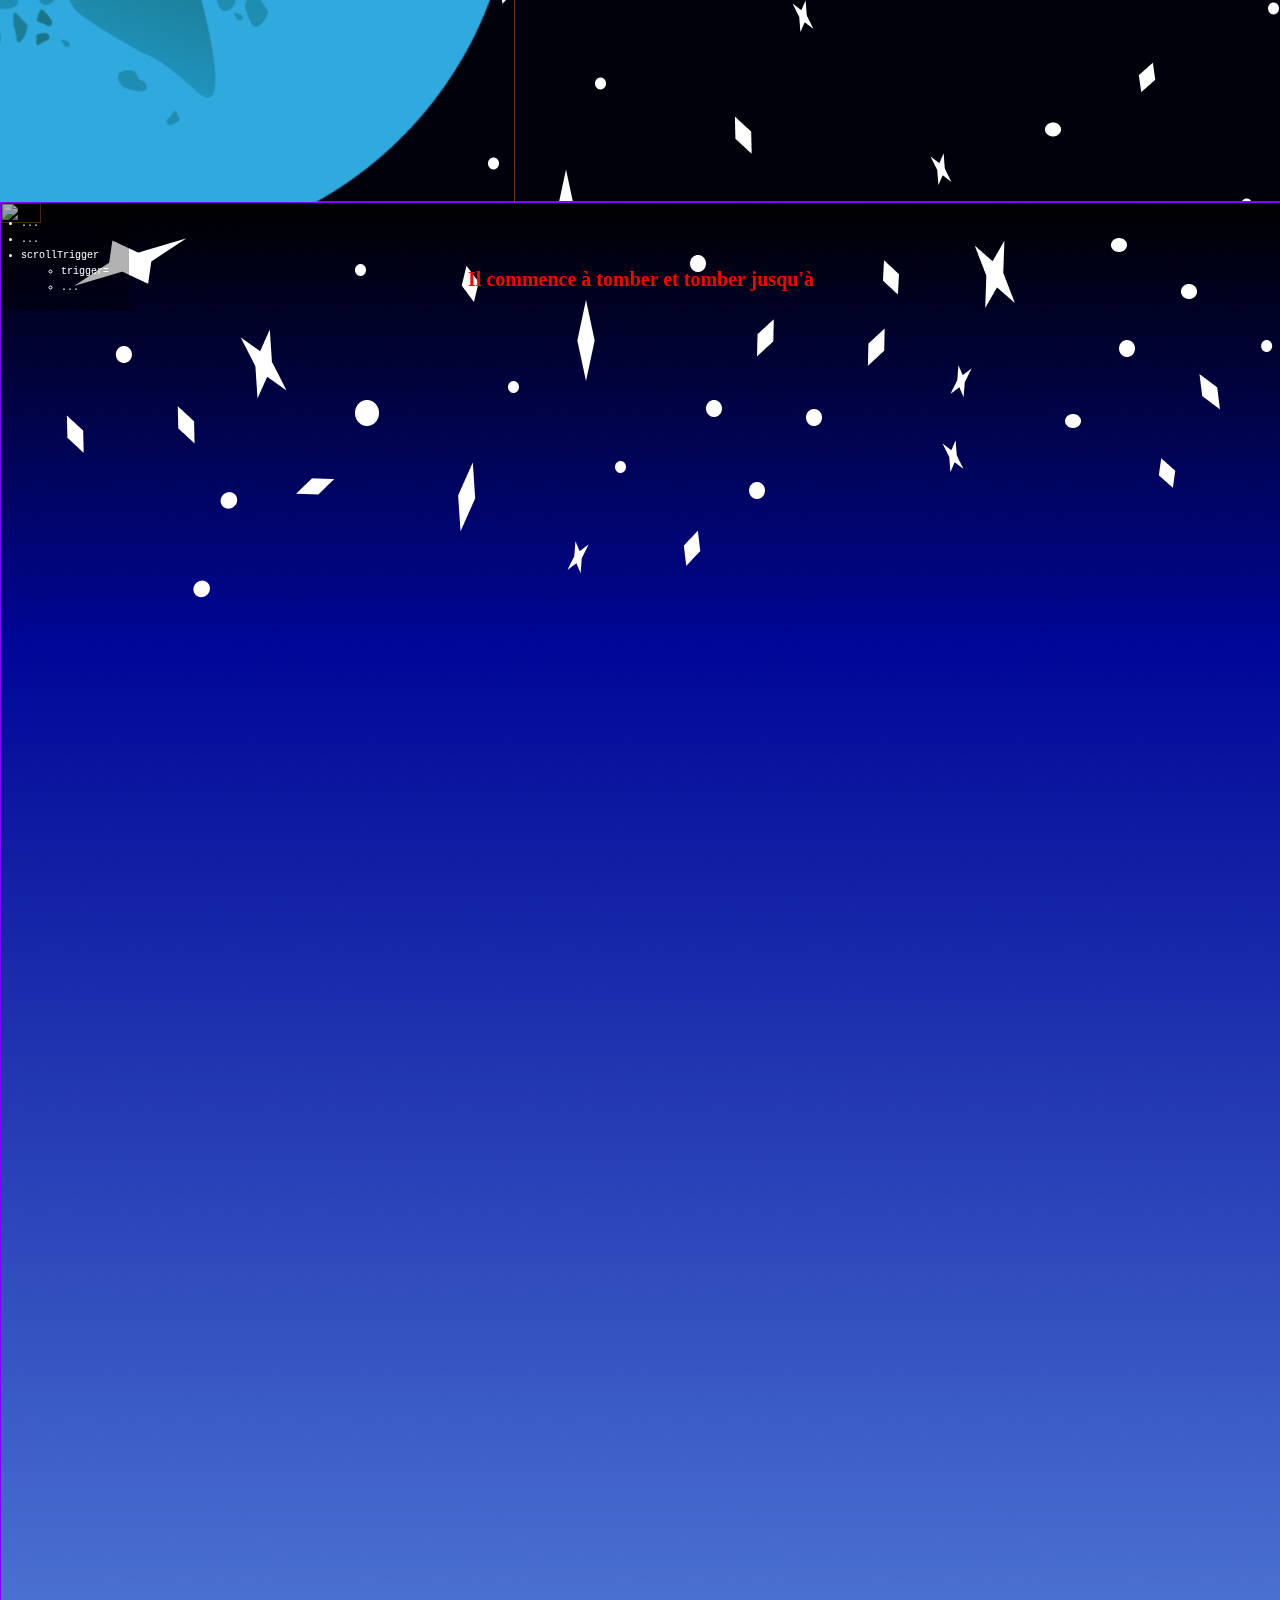
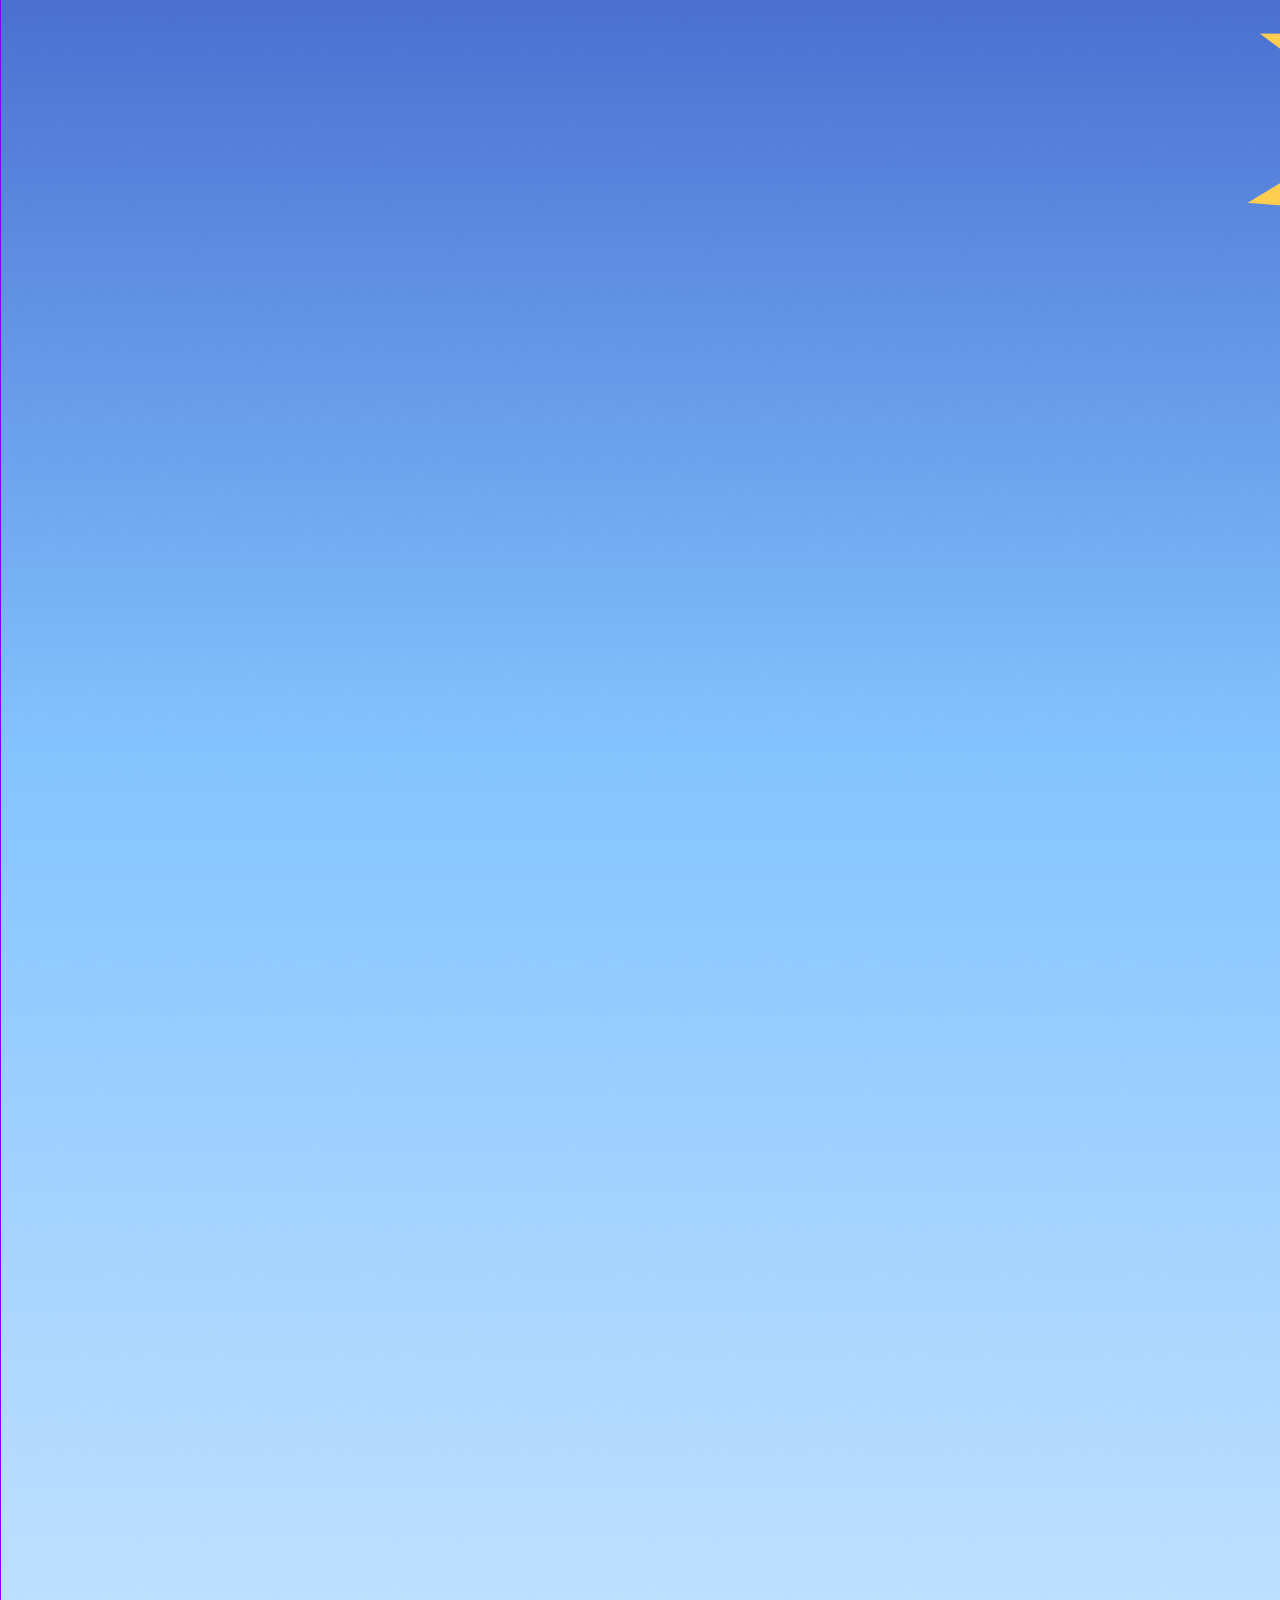
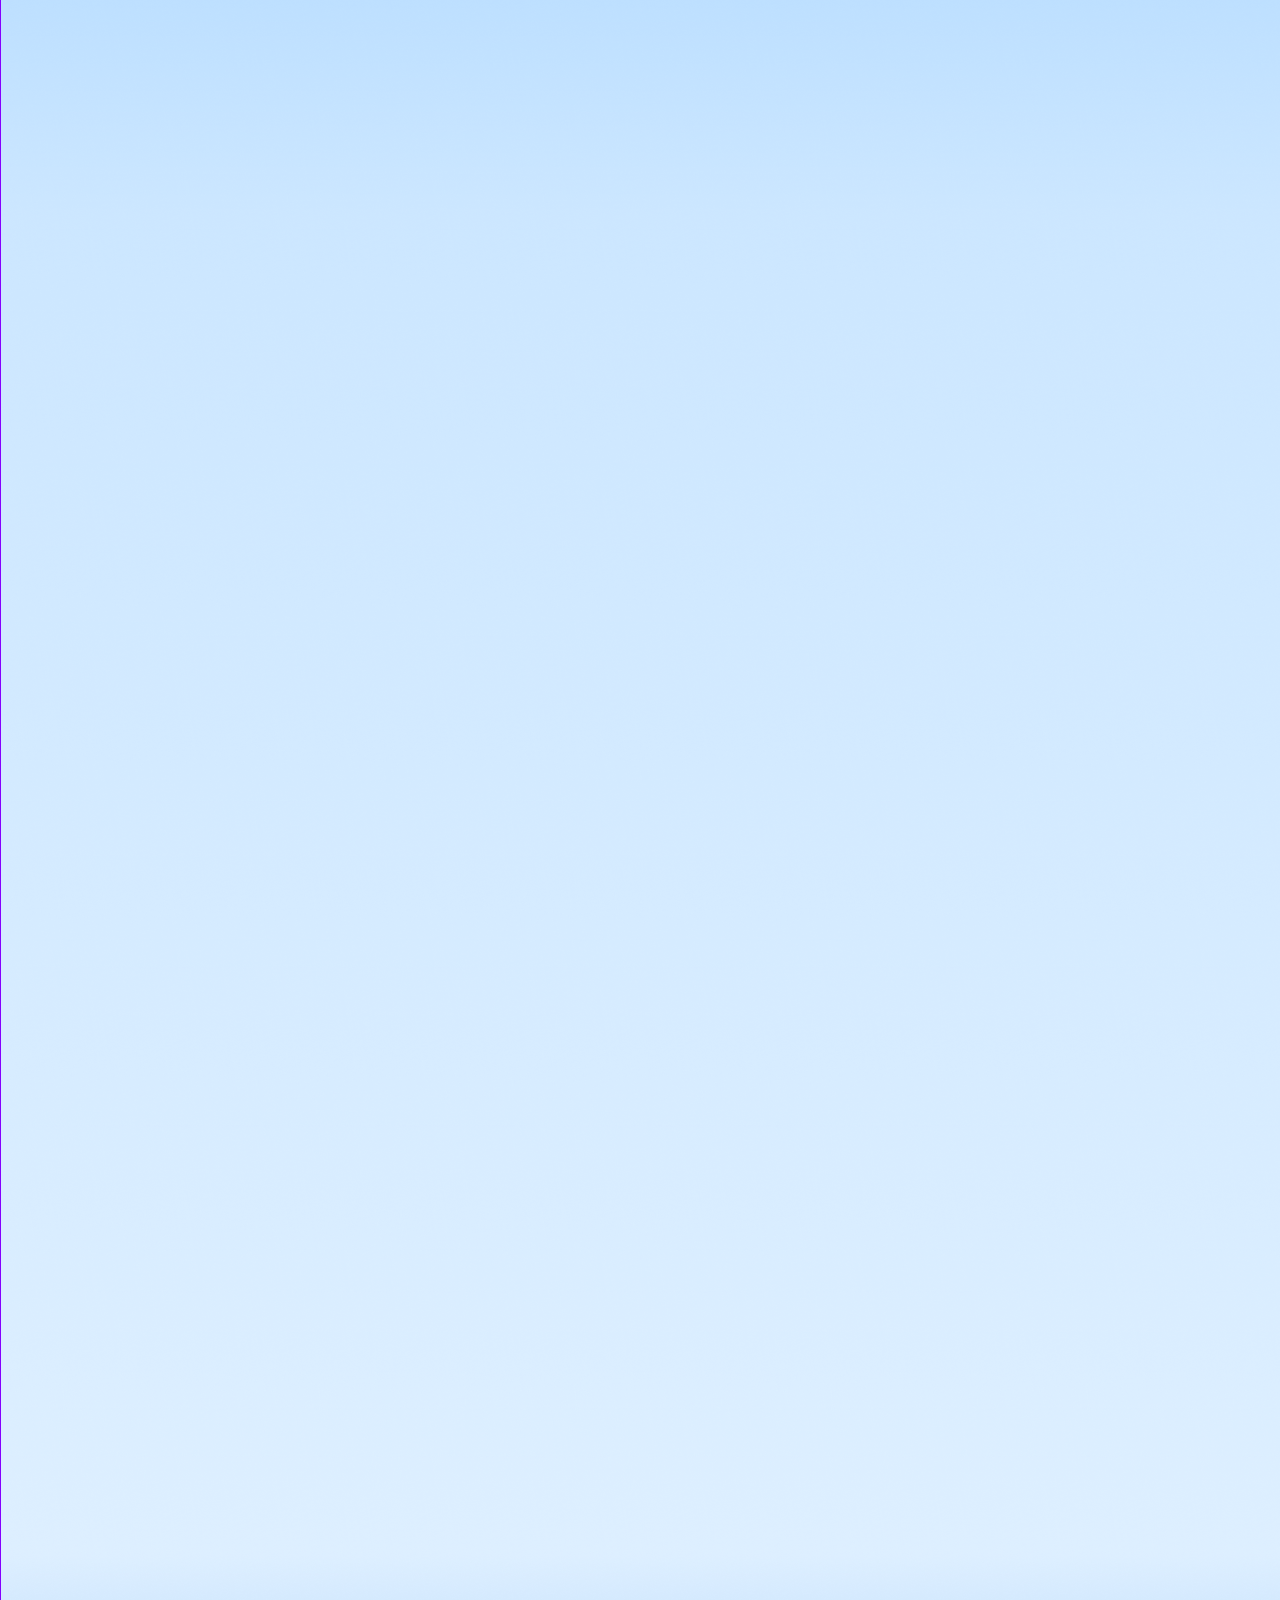
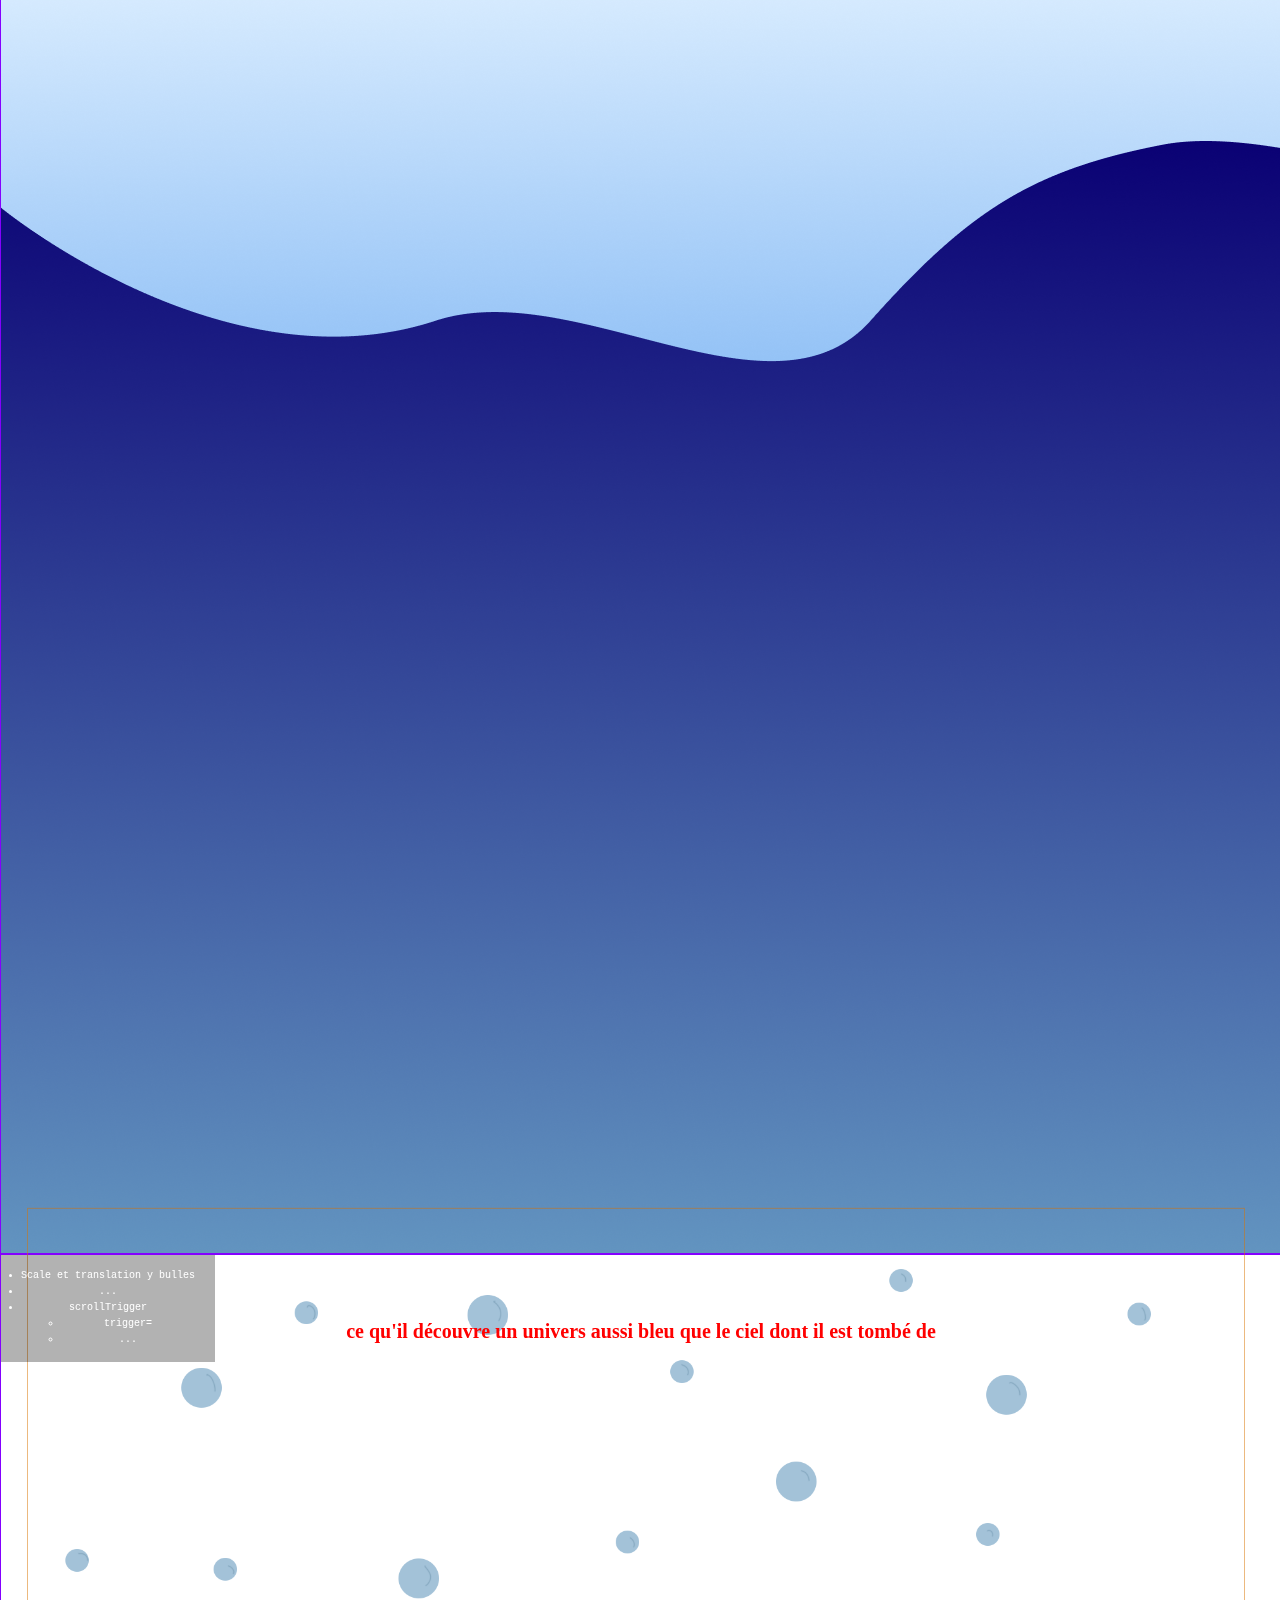
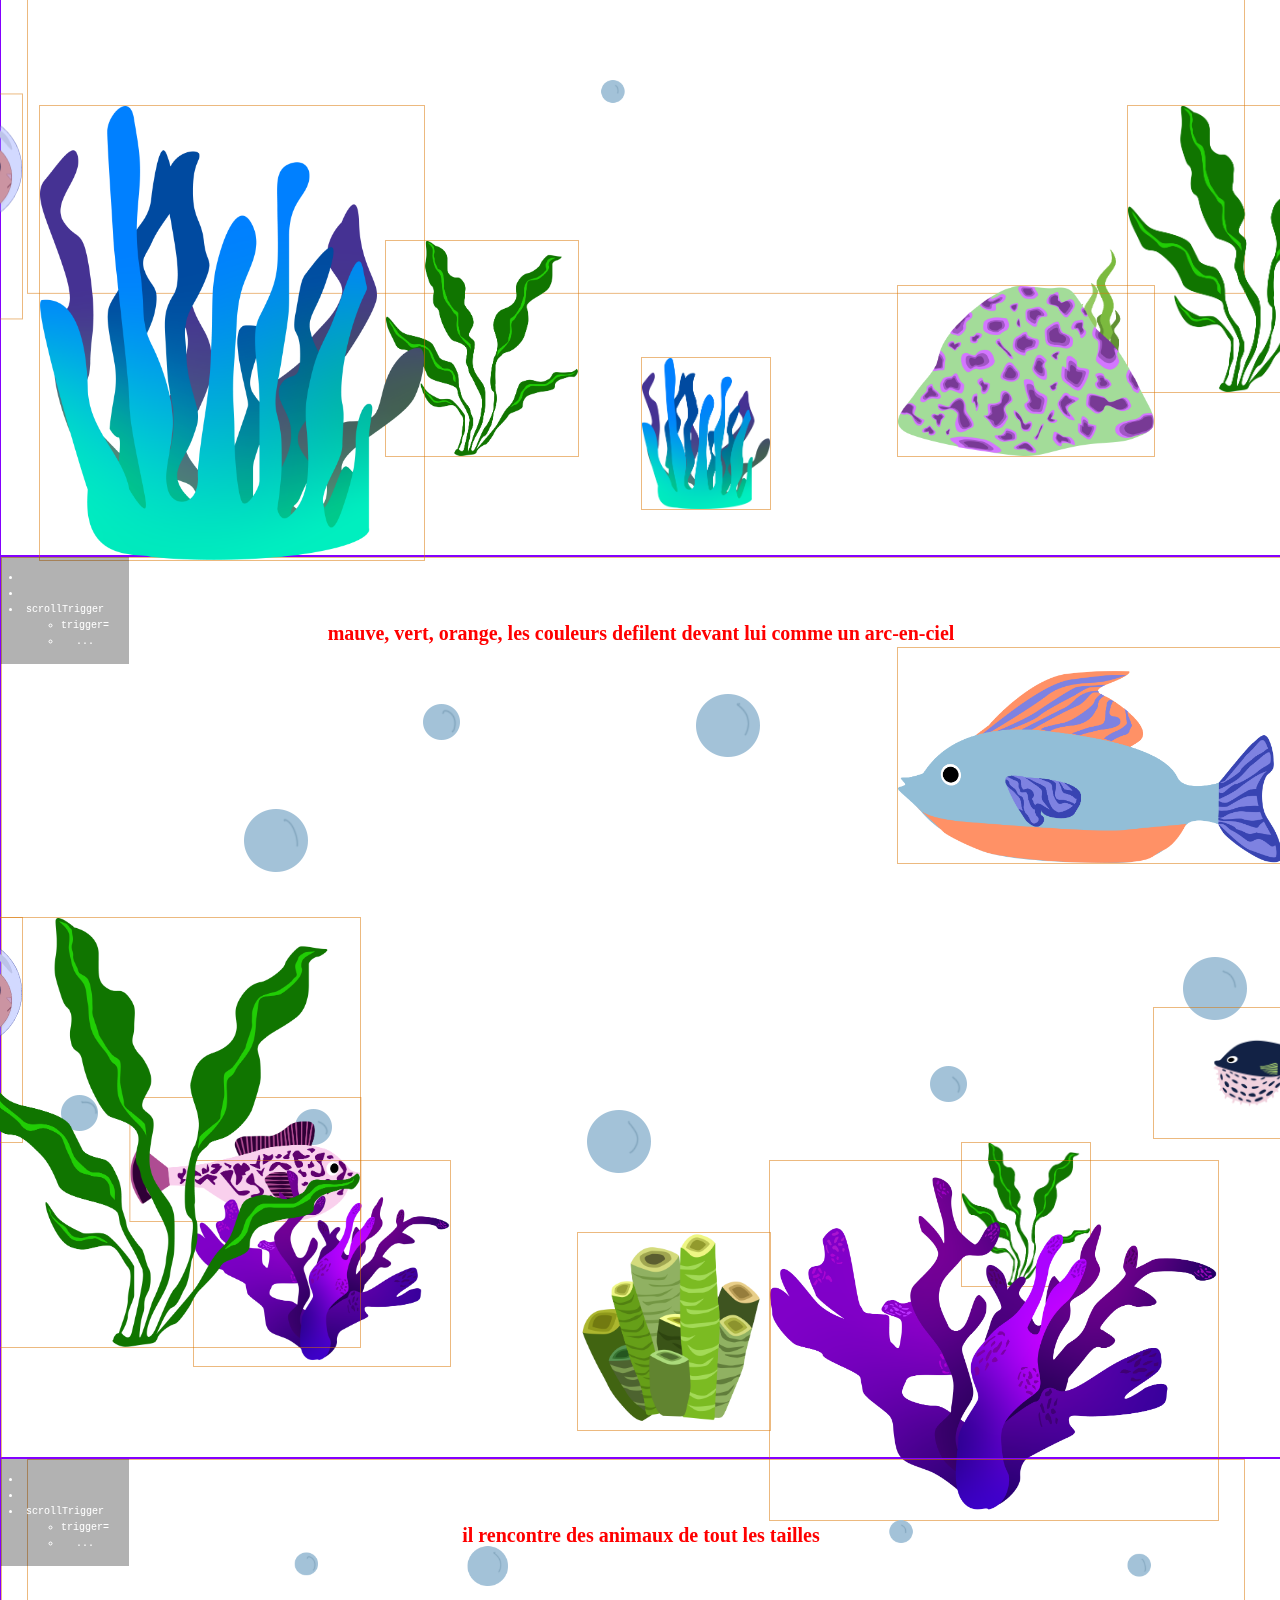
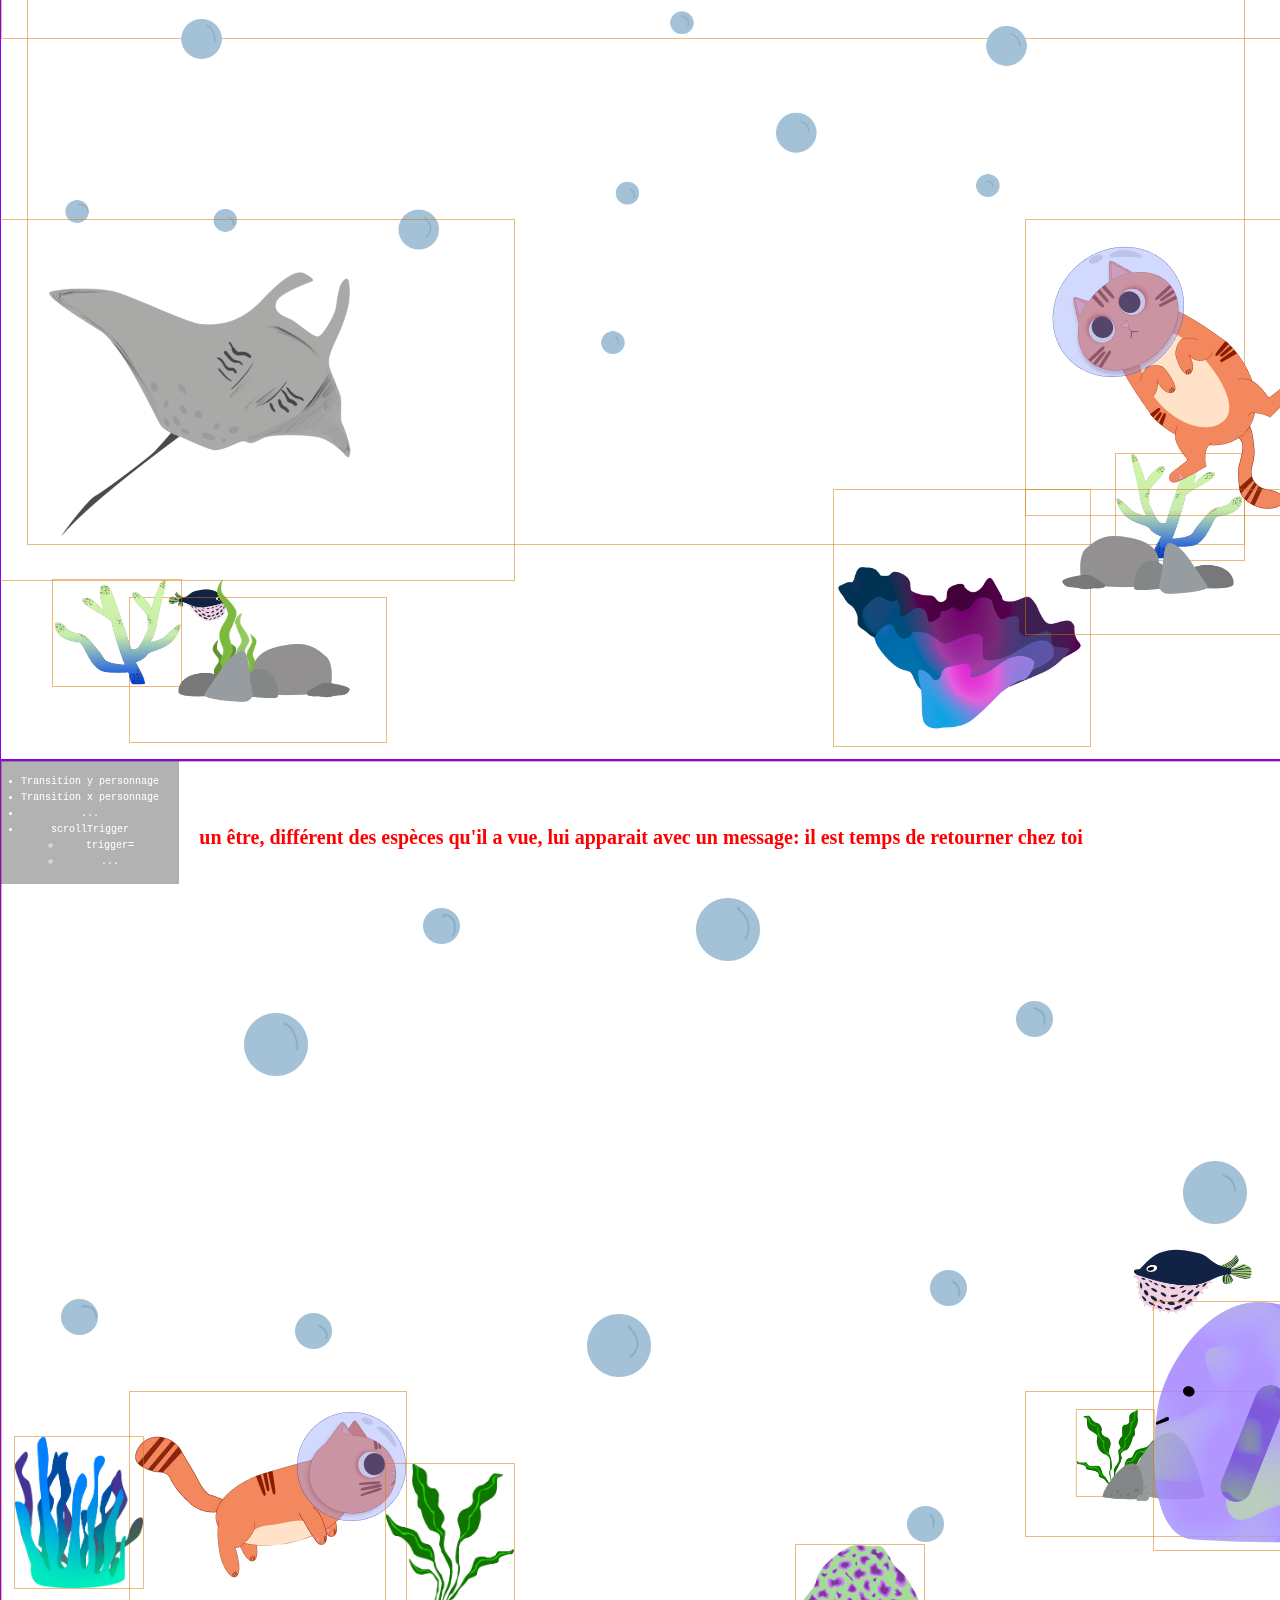
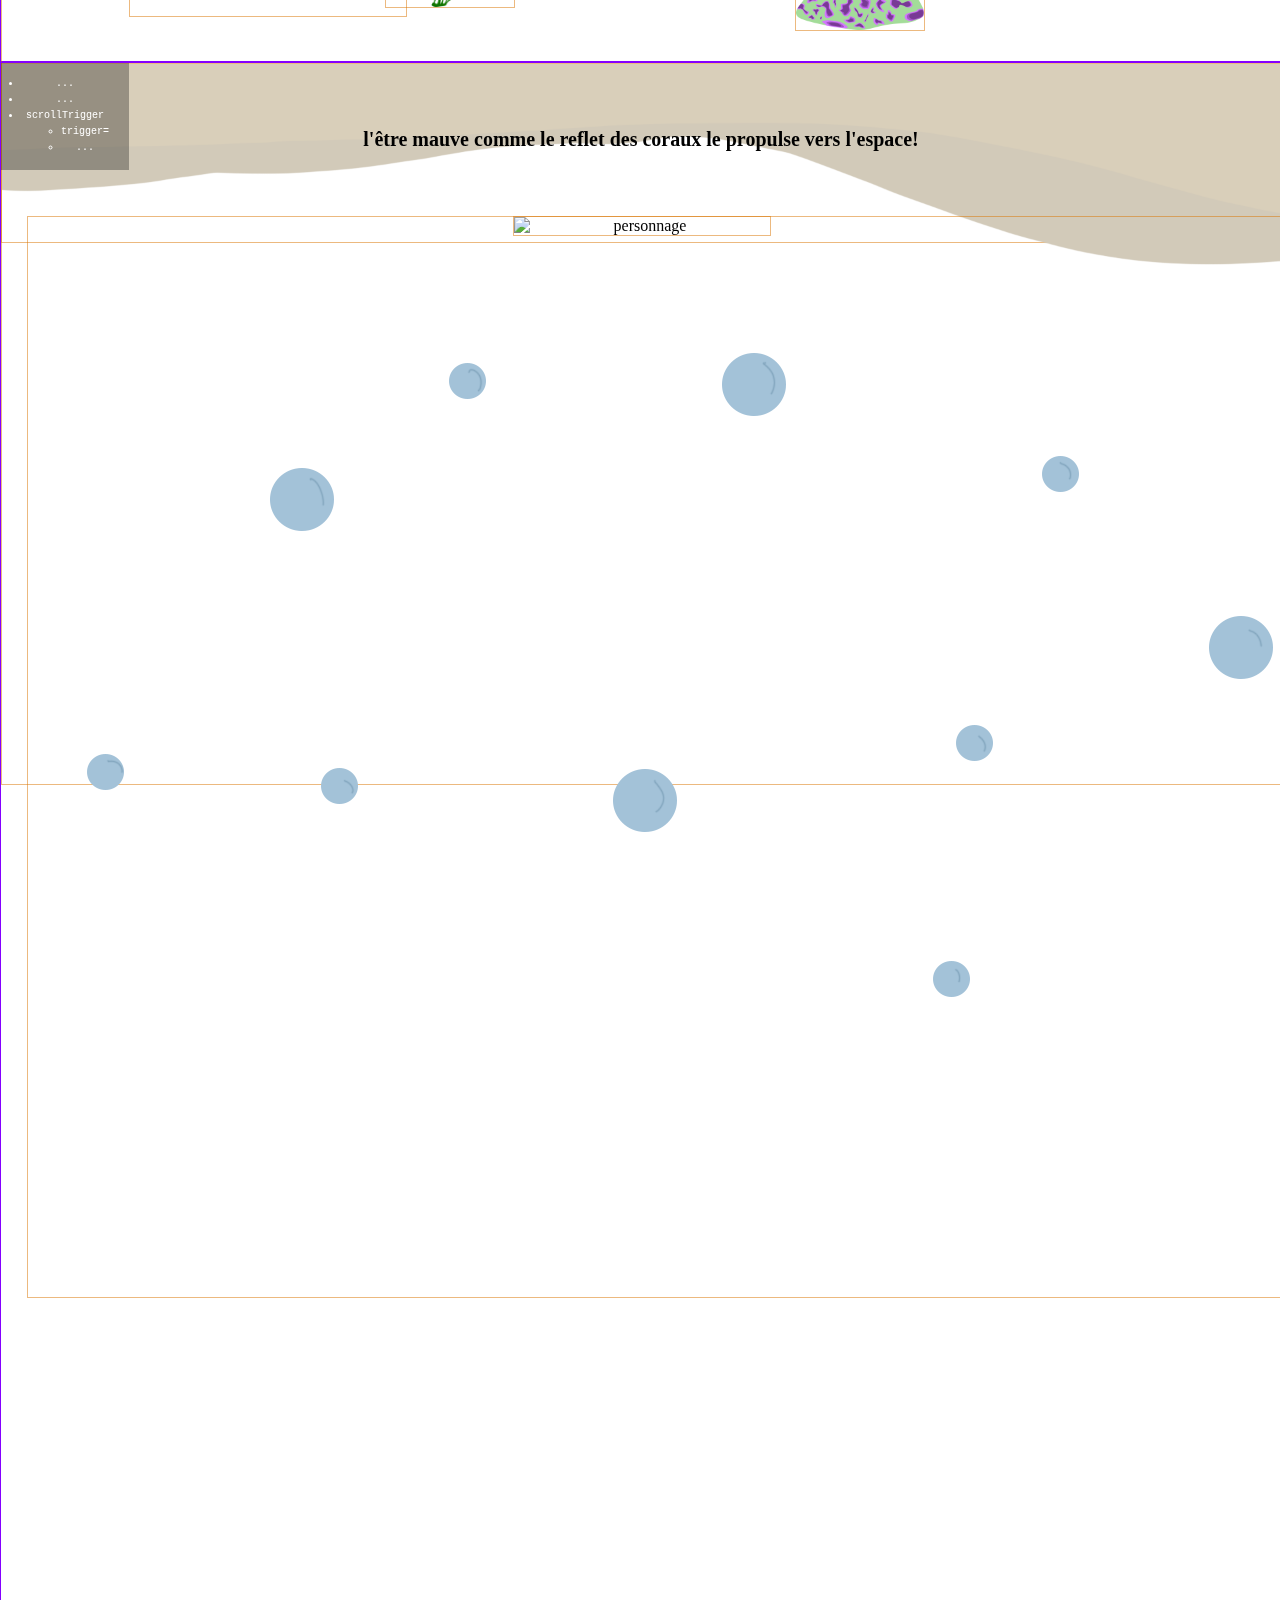
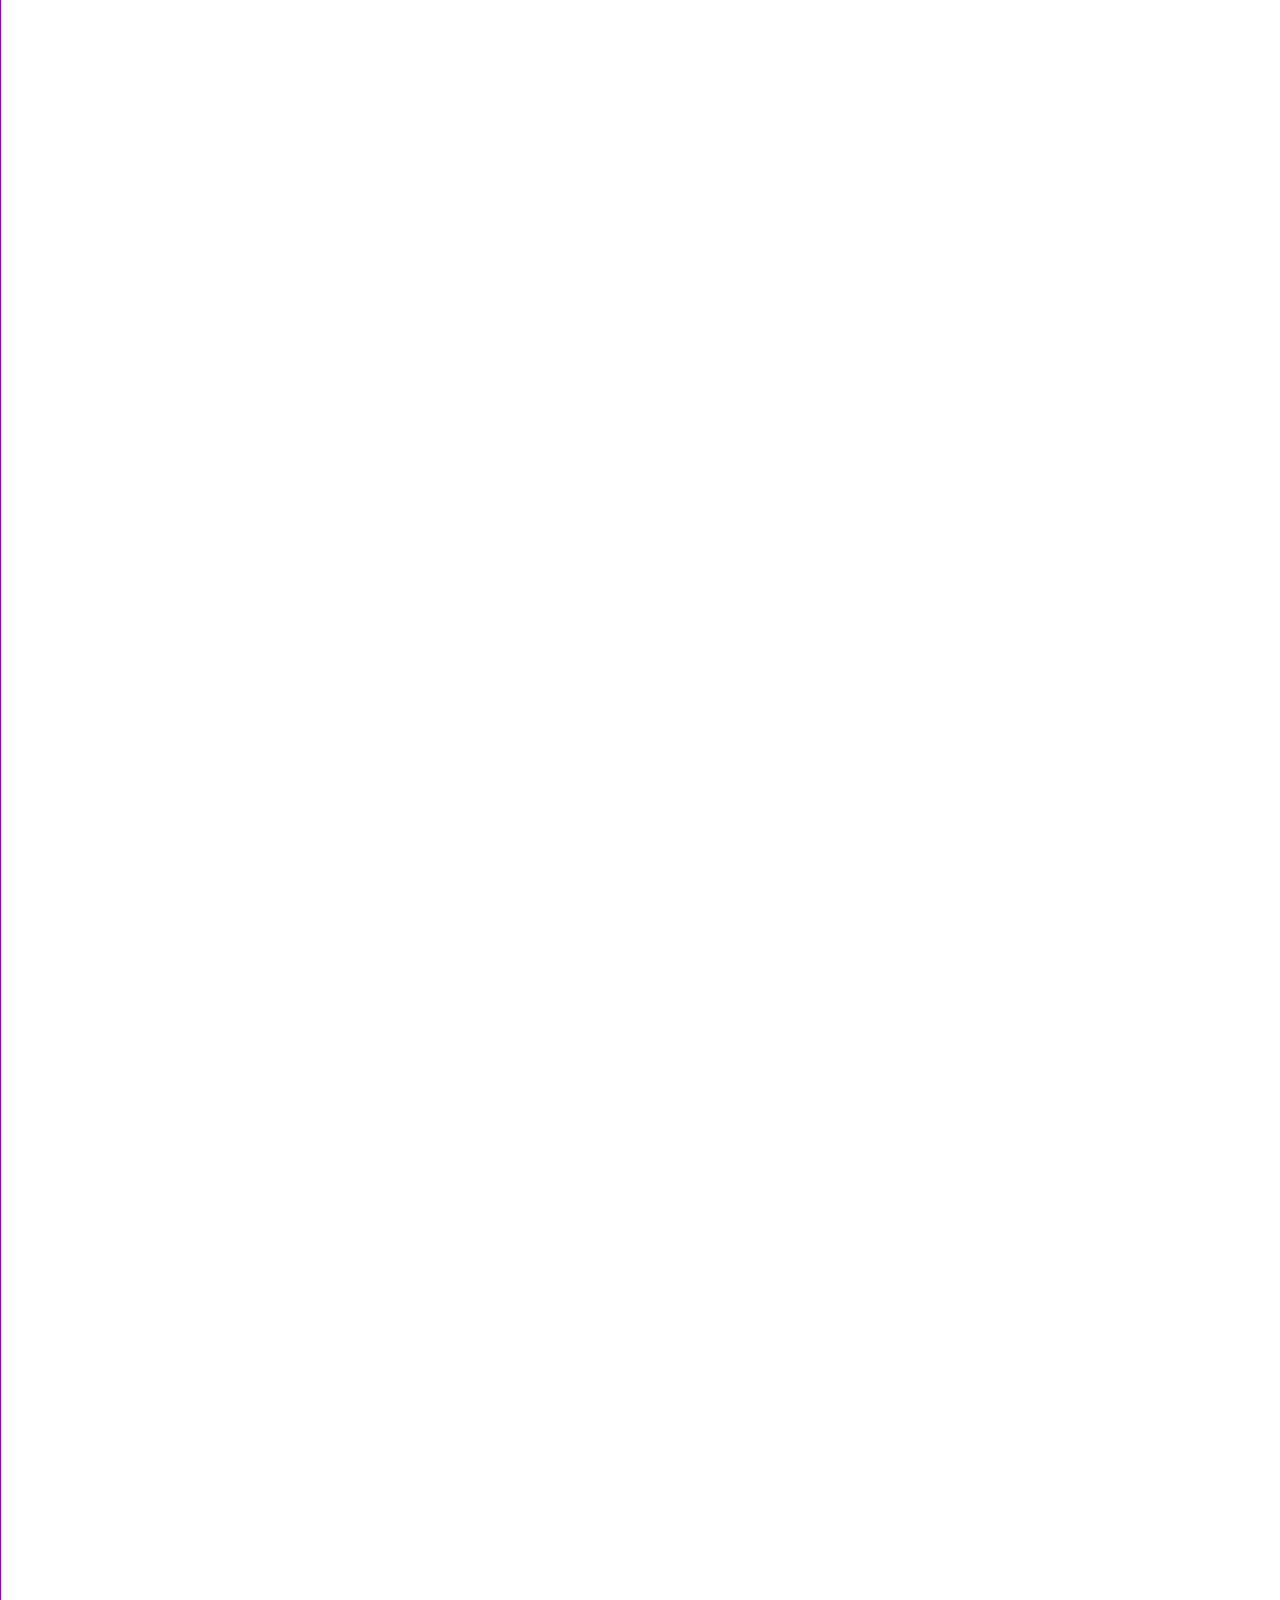
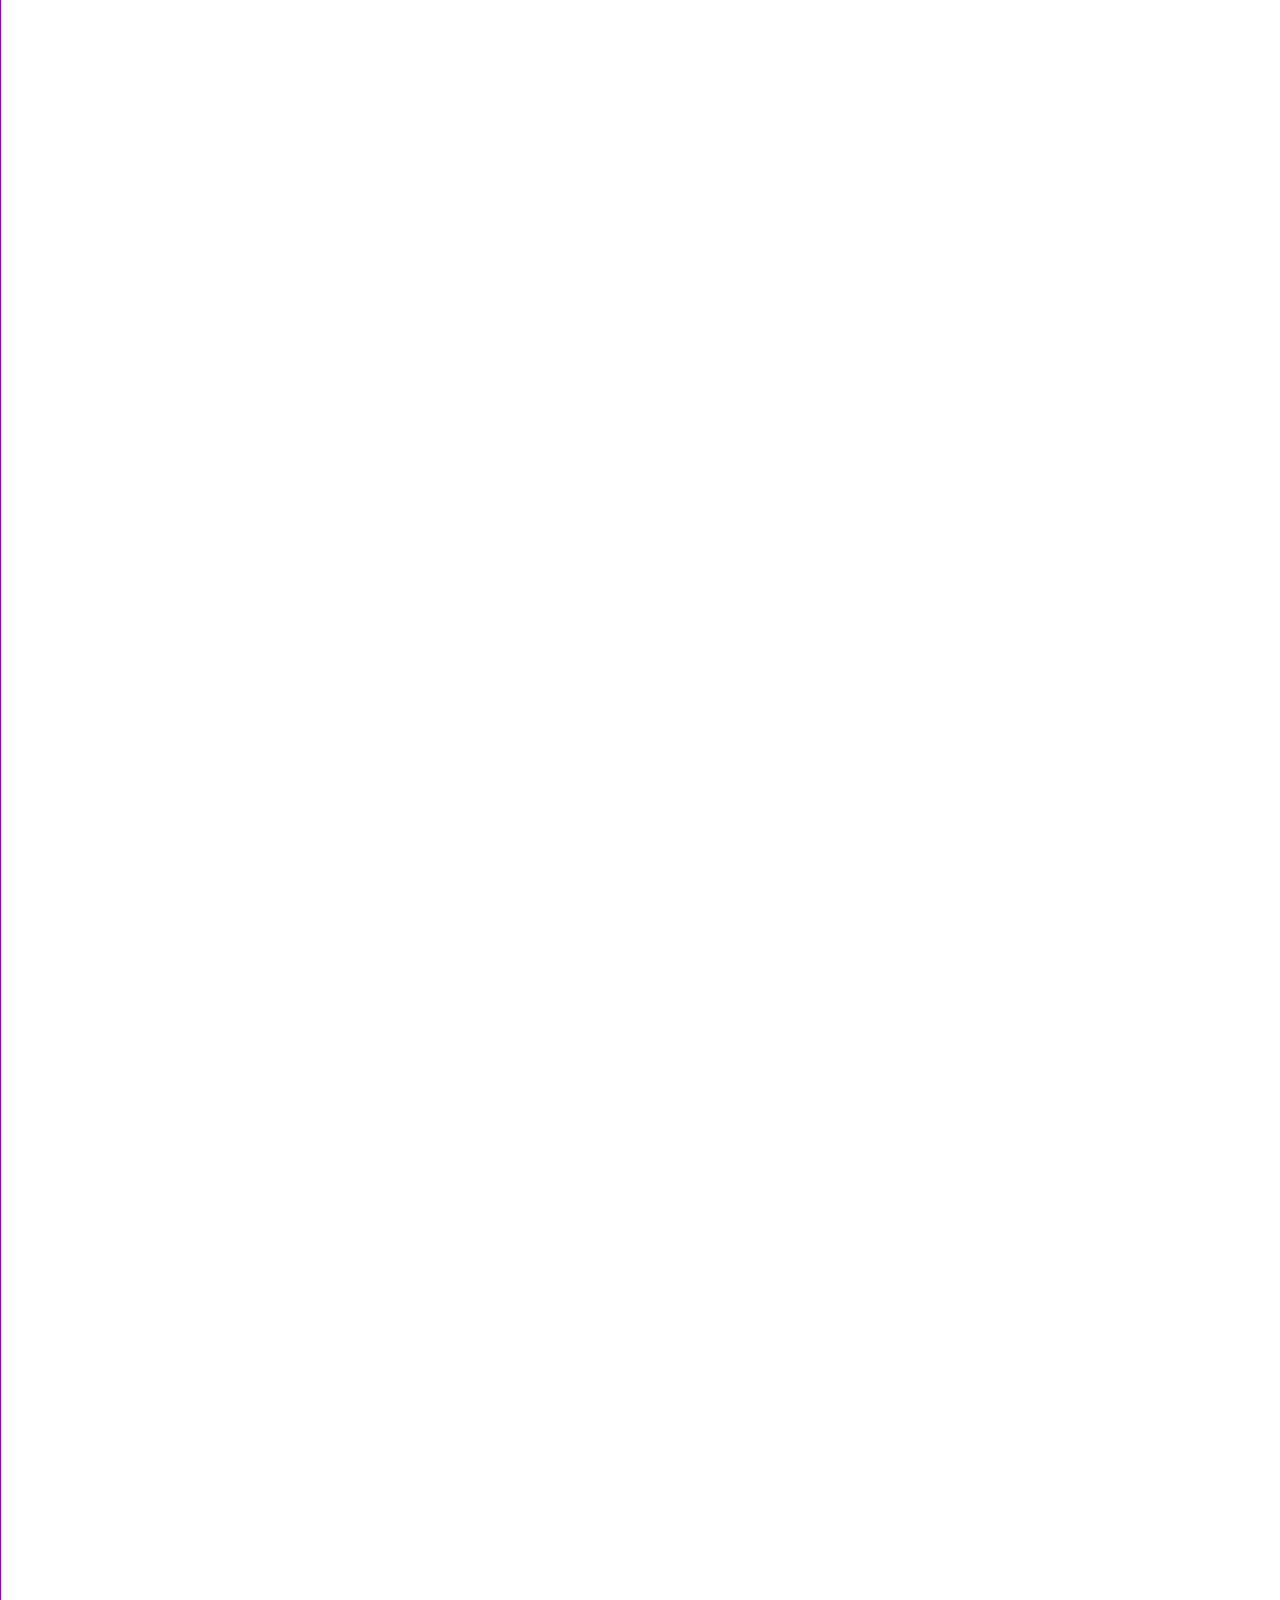
==== commit 6a49e1e5: "histoirefix" ====
--- a/index.html
+++ b/index.html
@@ -12,7 +12,7 @@
         <h1 class="titre">ESPACE CHATON</h1>
         <div class="header-bas-page">
         <img class="chat1" src="./media/img/img_personnages/chat/chat1.png" alt="">
-        <p class="description"> UN CHAT PERDU DANS L'ESPACE DÉCOUVRE L'ESPACE ET VISITE UNE PLANETE MERVEILLEUSE</p>
+        <p class="description"> UN CHAT PERDU DANS L'ESPACE DÉCOUVRE ET VISITE UNE PLANÈTE MERVEILLEUSE</p>
         <h1 class="down">Défilez la page</h1>
         <svg class="animationbas" width="100" height="100" viewBox="0 0 100 100" fill="none" xmlns="http://www.w3.org/2000/svg">
             <g id="triangles" clip-path="url(#clip0_104_43)">
@@ -69,7 +69,7 @@
 
 
             
-          <p class="texte-chapitre-01">Le chaton est perdu dans l'espace quand tout a coup il d'écouvre une planete d'ocean!</p>
+          <p class="texte-chapitre-01">Le chaton, perdu dans l'espace,tout à coup découvre une planète aquatique</p>
           <img id="chat1" class="chat-orange" alt="chat" src="/media/img/img_personnages/chat/fall1.png">
           <img class="planete" alt="planete" src="/media/img/img_elements_visuels/planete.png">
         
@@ -90,7 +90,7 @@
             </ul>
             <img class="parallax-eau" alt="eau" src="/img/img_arriere_plan/parallax_eau_fond.svg">
             <img id="chat2" class="chat-orange" alt="chat" src="/media/img/img_personnages/chat/fall1.png">
-            <p class="texte-chapitre-02">Il commence à tomber et tomber jusqu'à l'eau</p>
+            <p class="texte-chapitre-02">Il commence à tomber et tomber jusqu'à </p>
           </section>
           <!---FIN CHPT2--->
       
@@ -122,7 +122,7 @@
           <img class="coraux-bleu2" alt="coraux" src="/media/img/img_elements_visuels/coraux/coraux3.png">
           <img class="coraux-tube-roche" alt="coraux" src="/media/img/img_elements_visuels/coraux/coraux8.png">
           <img id="chat3" class="chat3" alt="chat" src="/media/img/img_personnages/chat/floatcat1.png">
-          <p class="texte-chapitre-03">blah blah blah</p>
+          <p class="texte-chapitre-03"> ce qu'il découvre un univers aussi bleu que le ciel dont il est tombé de</p>
         </section>
         <!---FIN CHPT3--->
        
@@ -130,8 +130,8 @@
 
         <section id="chapitre-04">
           <ul class="technique-gsap"> 
-            <li>Scale et translation y bulles</li> 
-            <li>Rotation corail mauve</li> 
+            <li></li> 
+            <li></li> 
             <li>scrollTrigger 
                 <ul> 
                     <li>trigger=</li> 
@@ -149,7 +149,7 @@
           <img class="coraux-mauve2" alt="coraux" src="/media/img/img_elements_visuels/coraux/coraux2.png">
           <img class="coraux-tube" alt="coraux" src="/media/img/img_elements_visuels/coraux/coraux1.png">
           <img id="chat4" class="chat4" alt="chat" src="/media/img/img_personnages/chat/floatcat1.png">
-          <p class="texte-chapitre-04">blah blah vlah</p>
+          <p class="texte-chapitre-04"> mauve, vert, orange, les couleurs defilent devant lui comme un arc-en-ciel</p>
         </section>
         <!---FIN CHPT4--->
      
@@ -178,7 +178,7 @@
           <img class="coraux-mauve-rose-bleu" alt="coraux" src="/media/img/img_elements_visuels/coraux/coraux6.png">
           <img id="raie" class="raie" alt="raie" src="/media/img/img_elements_visuels/poisson/raie_dessous.png">
           <img id="chat5" class="chat5" alt="chat" src="/media/img/img_personnages/chat/cat1.png">
-          <p class="texte-chapitre-05">blahblahlbah</p>
+          <p class="texte-chapitre-05"> il rencontre des animaux de tout les tailles</p>
         </section>
         <!---FIN CHPT5--->
 
@@ -204,7 +204,7 @@
           <img class="coraux-bleu3" alt="coraux" src="/media/img/img_elements_visuels/coraux/coraux3.png">
           <img id="persomauve1" class="personnage-mauve" alt="personnage" src="/media/img/img_personnages/littleguy/littleguyside.png">
           <img class="coraux-tube-roche" alt="coraux" src="/media/img/img_elements_visuels/coraux/coraux8.png">
-          <p class="texte-chapitre-06">blah blah blah bka</p>
+          <p class="texte-chapitre-06">un être, différent des espèces qu'il a vue, lui apparait avec un message: il est temps de retourner chez toi</p>
         </section>
         <!---FIN CHPT6--->
 
@@ -231,7 +231,7 @@
           <img class="bulles5" alt="bulles5" src="/media/img/img_elements_visuels/bulles.png">
           <img id="persomauve2" class="personnage-mauve" alt="personnage" src="/media/img/img_personnages/littleguy/persomauvelongarm.png">
           <img id="chat7" class="chat7" alt="chat" src="/media/img/img_personnages/chat/fallcat3.png">
-          <p class="texte-chapitre-07"> blahblahlbah</p>
+          <p class="texte-chapitre-07"> l'être mauve comme le reflet des coraux le propulse vers l'espace!</p>
         </section>
         <!--- FIN CHPT7--->
       
@@ -292,7 +292,7 @@
                   
         </svg>
           <img id="chat8" class="chat8" alt="chat" src="/media/img/img_personnages/chat/cat1.png">
-          <p class="texte-chapitre-08"> blah blah blah</p>
+          <p class="texte-chapitre-08"> et voilà, le petit chaton repart à l'aventure et à la recherche d'une nouvelle planète à découvrir</p>
           
         </section>
         <!--- FIN CHPT8--->
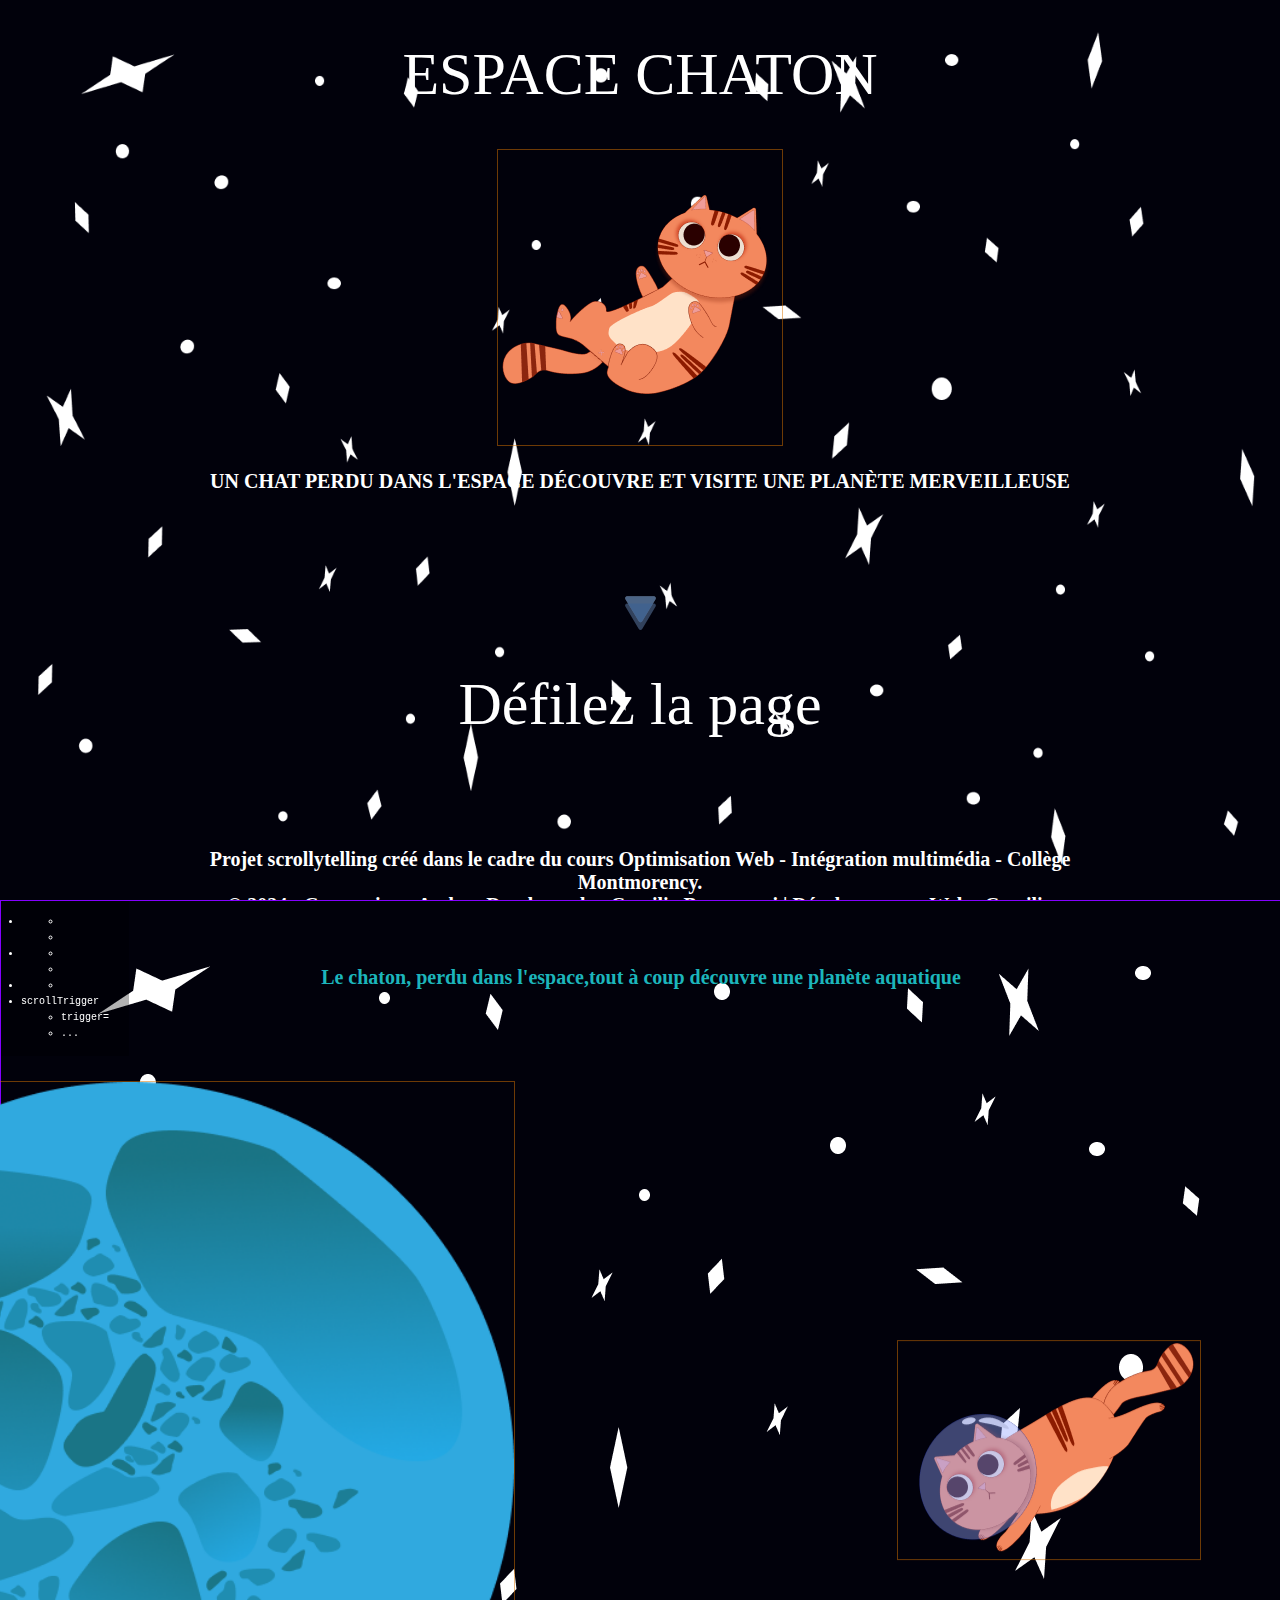
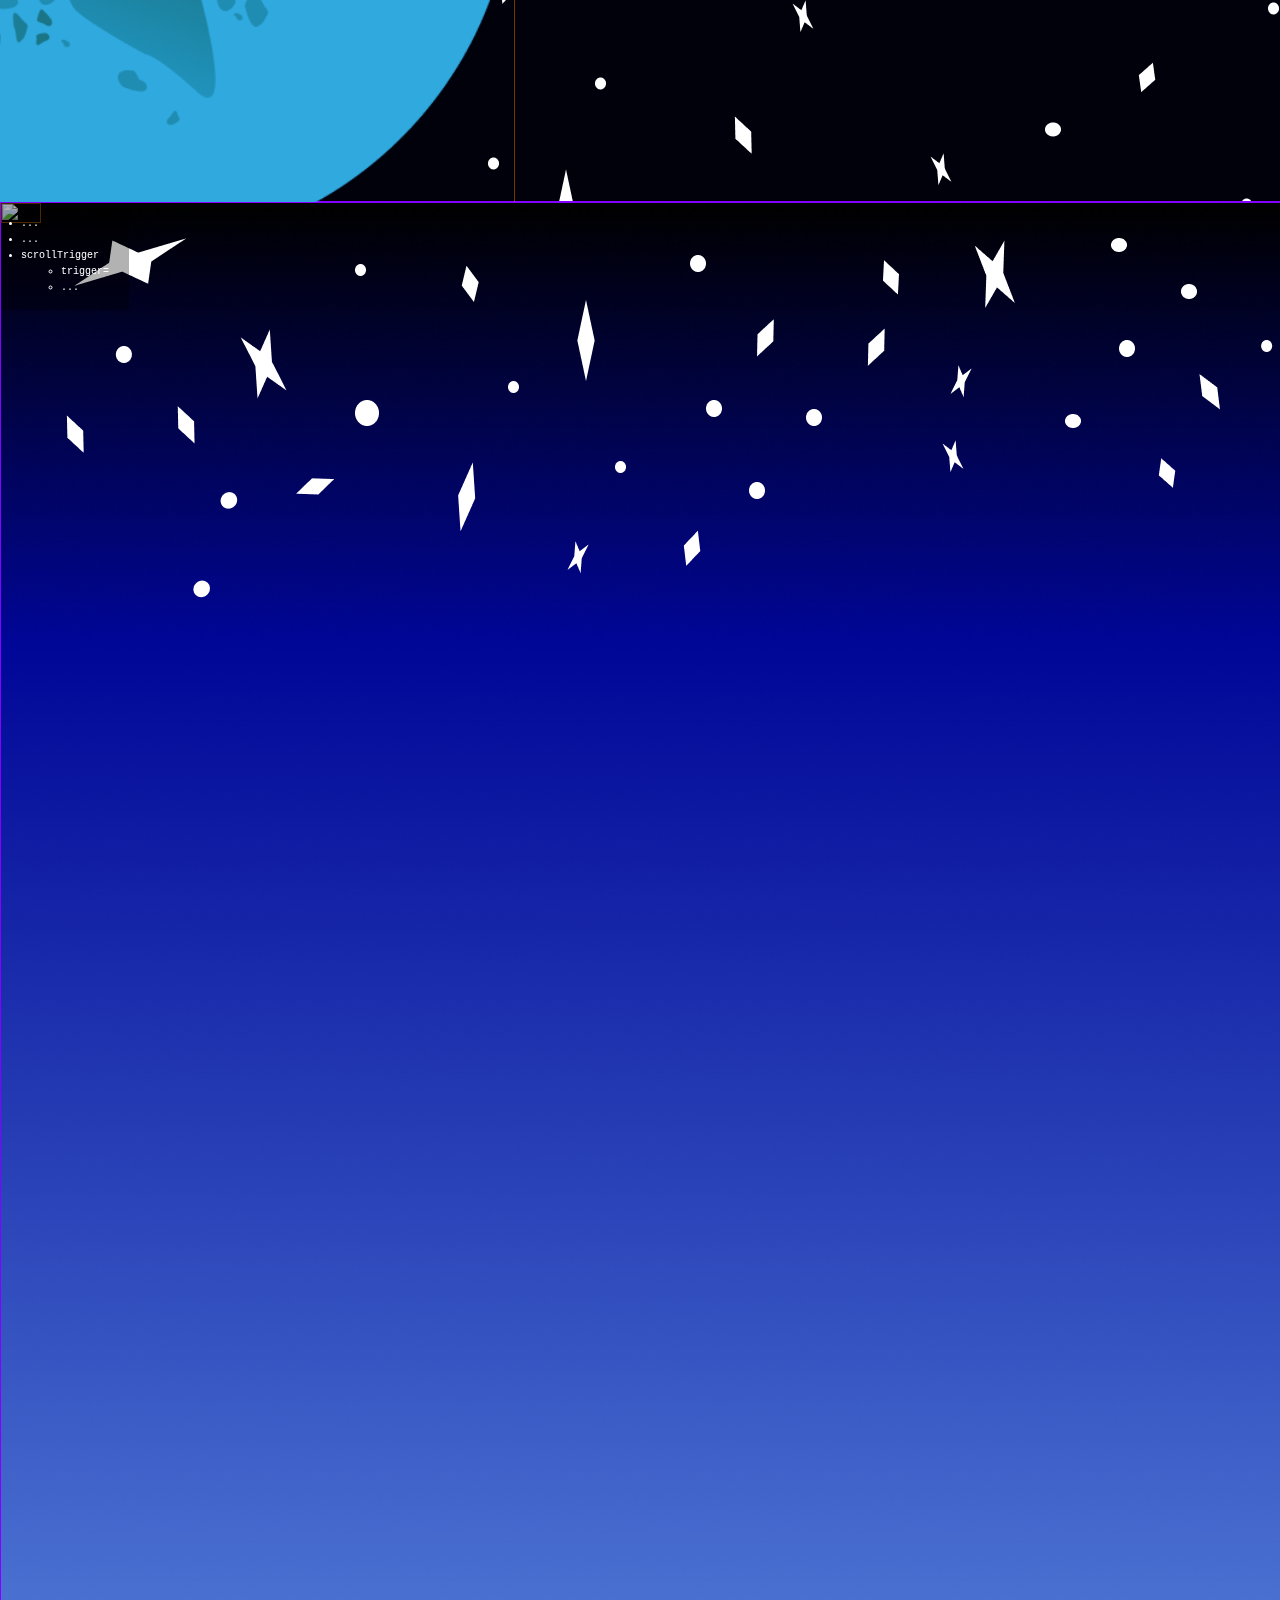
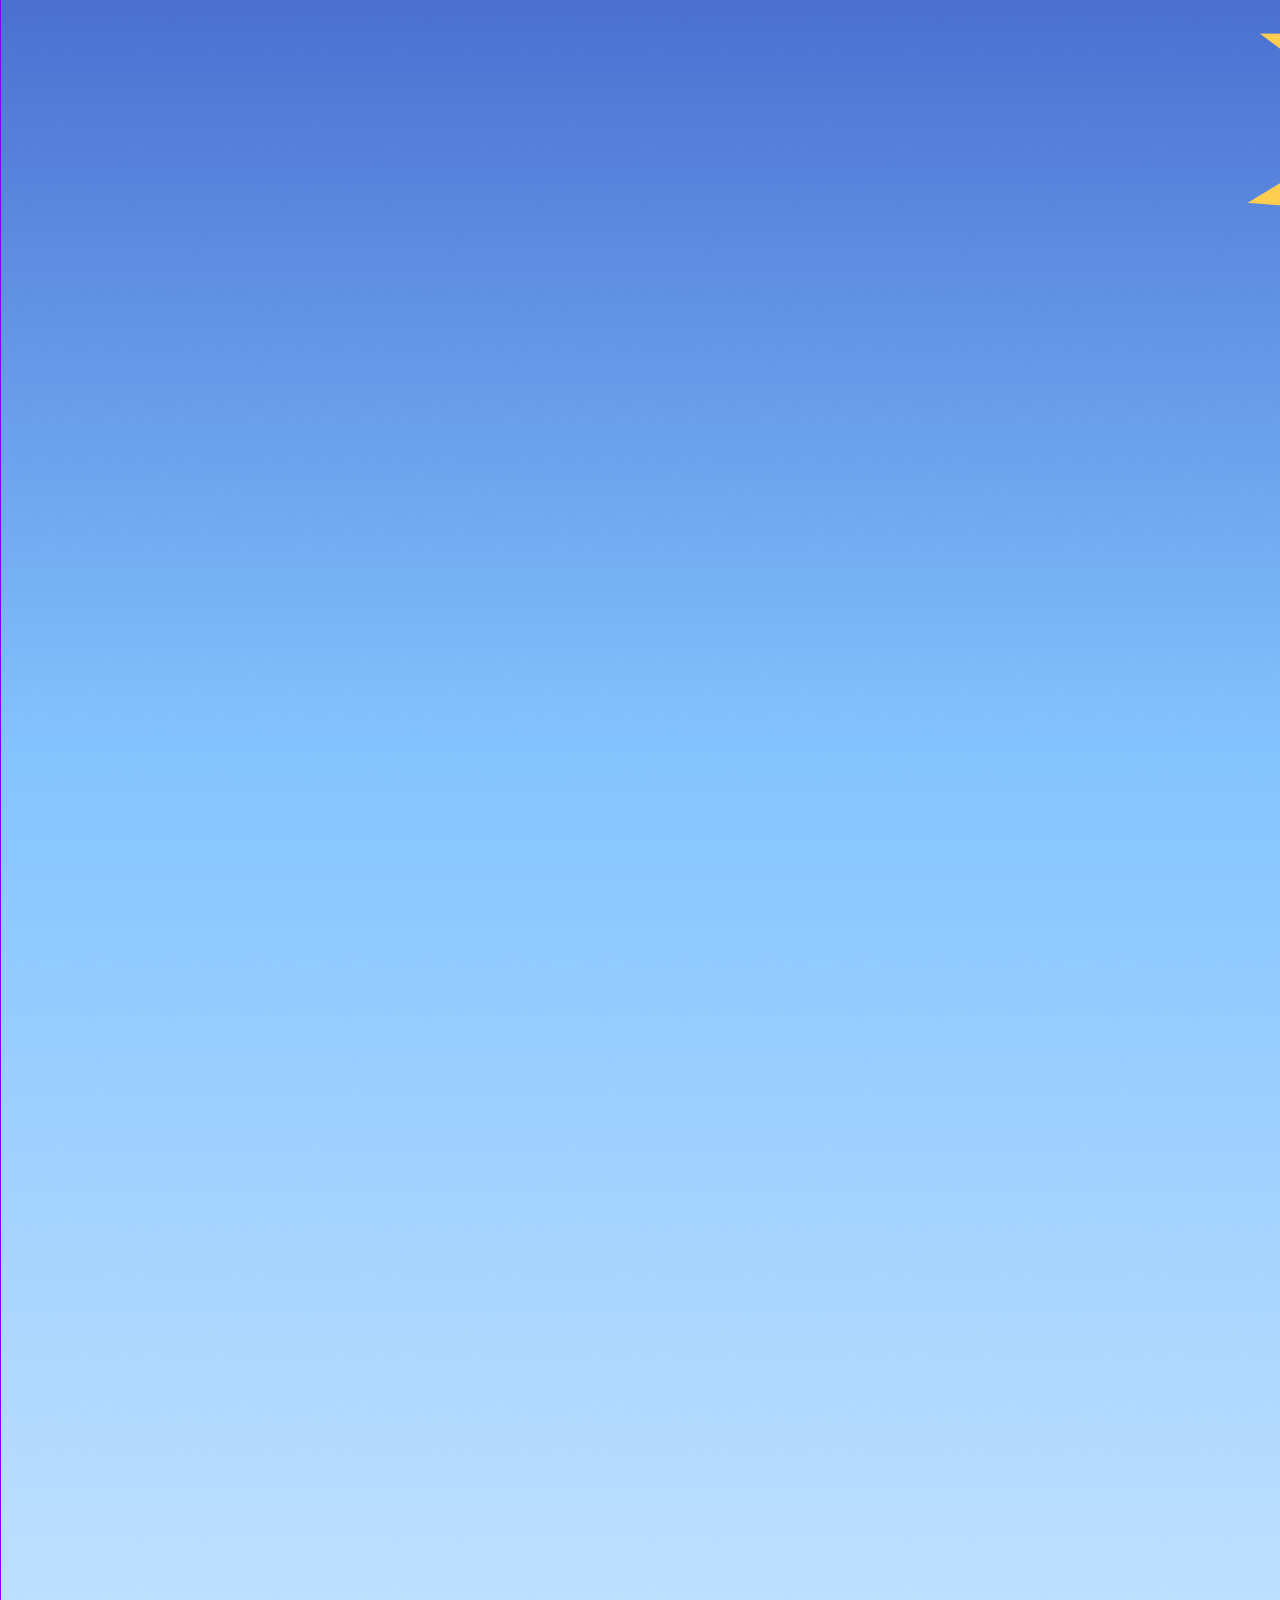
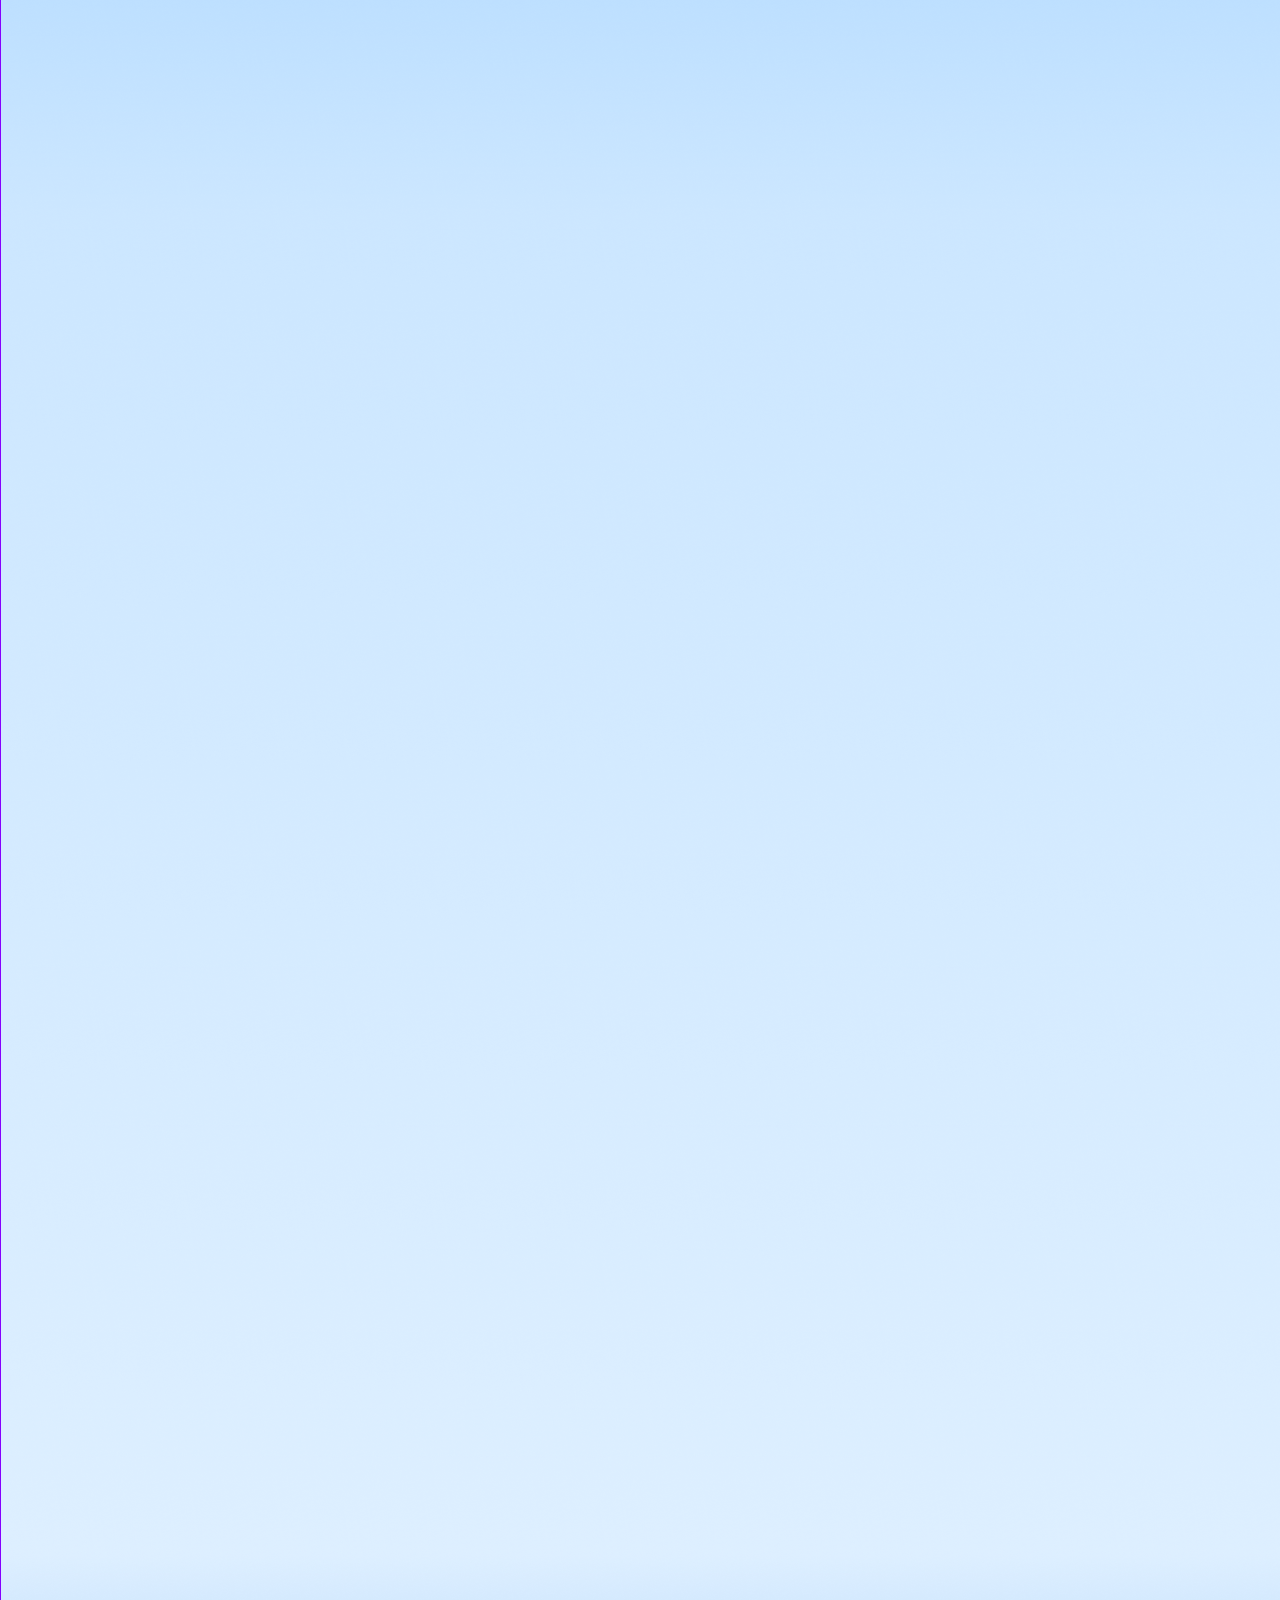
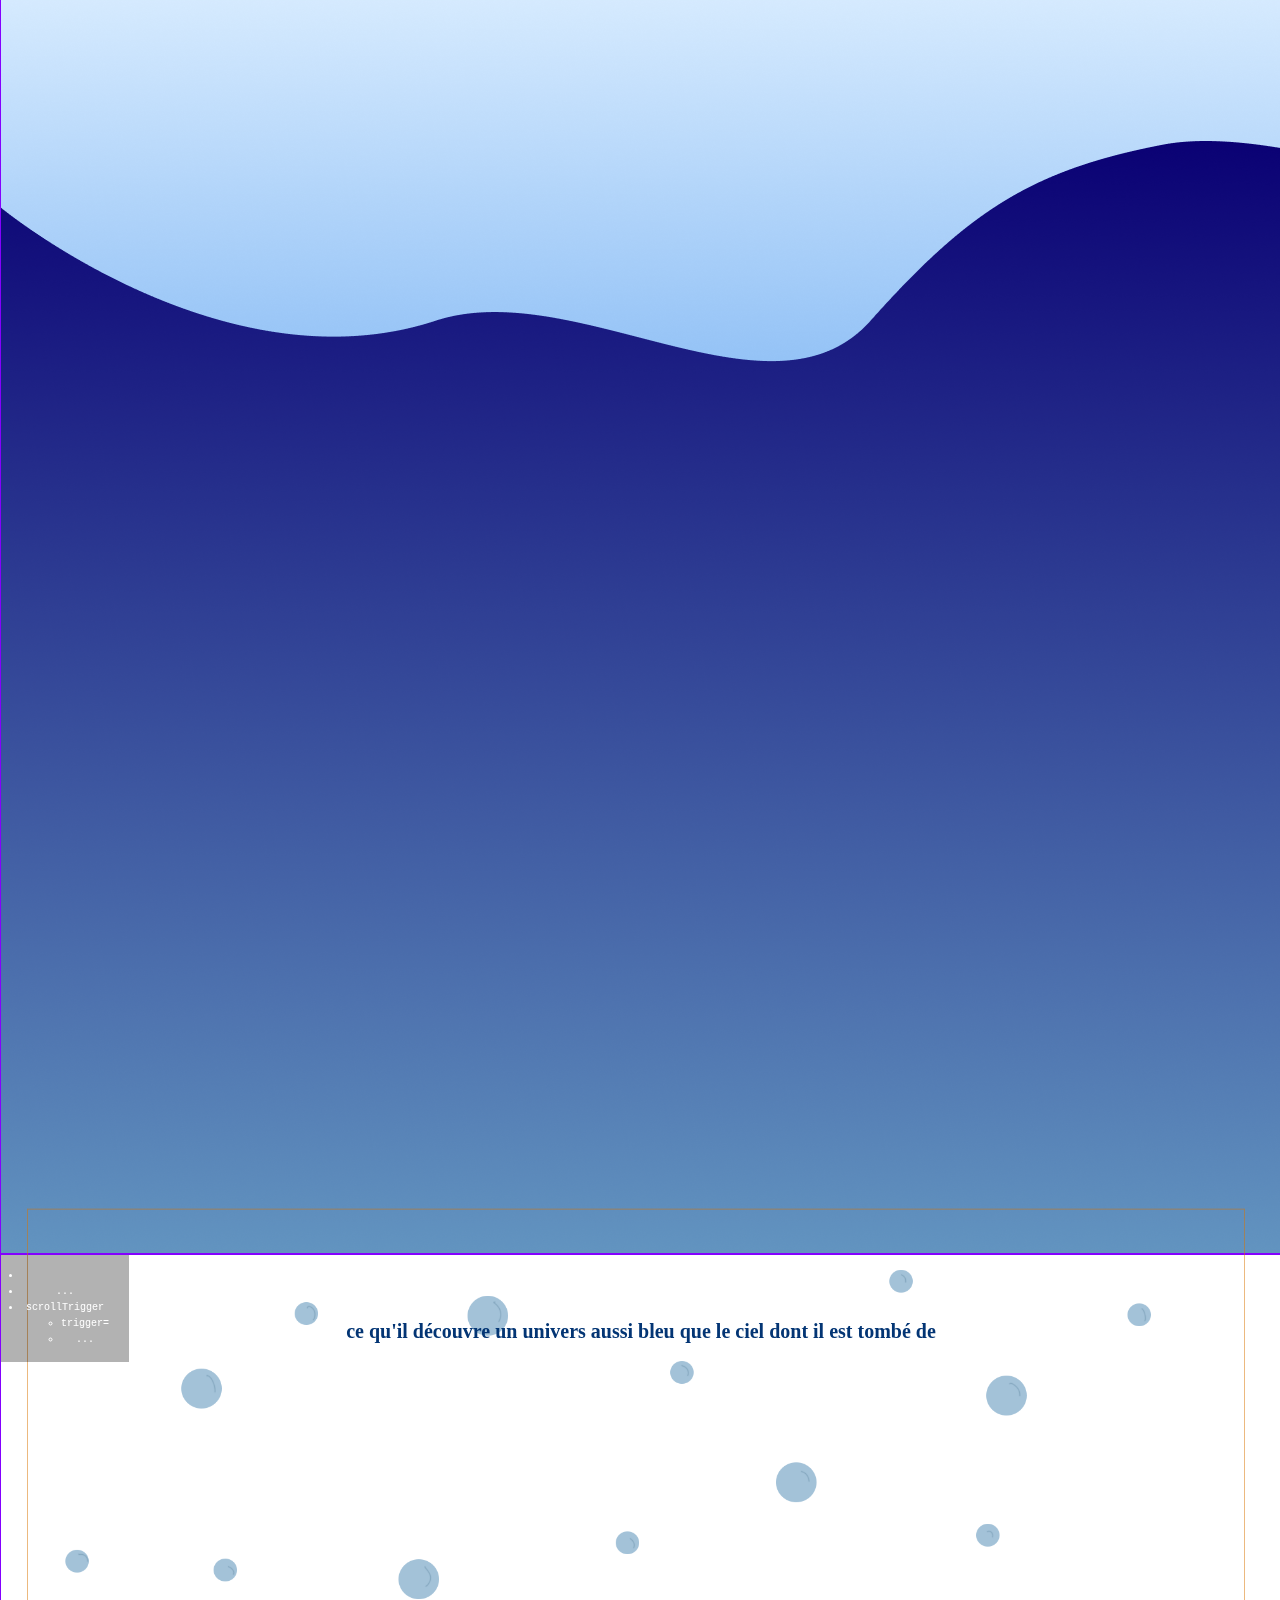
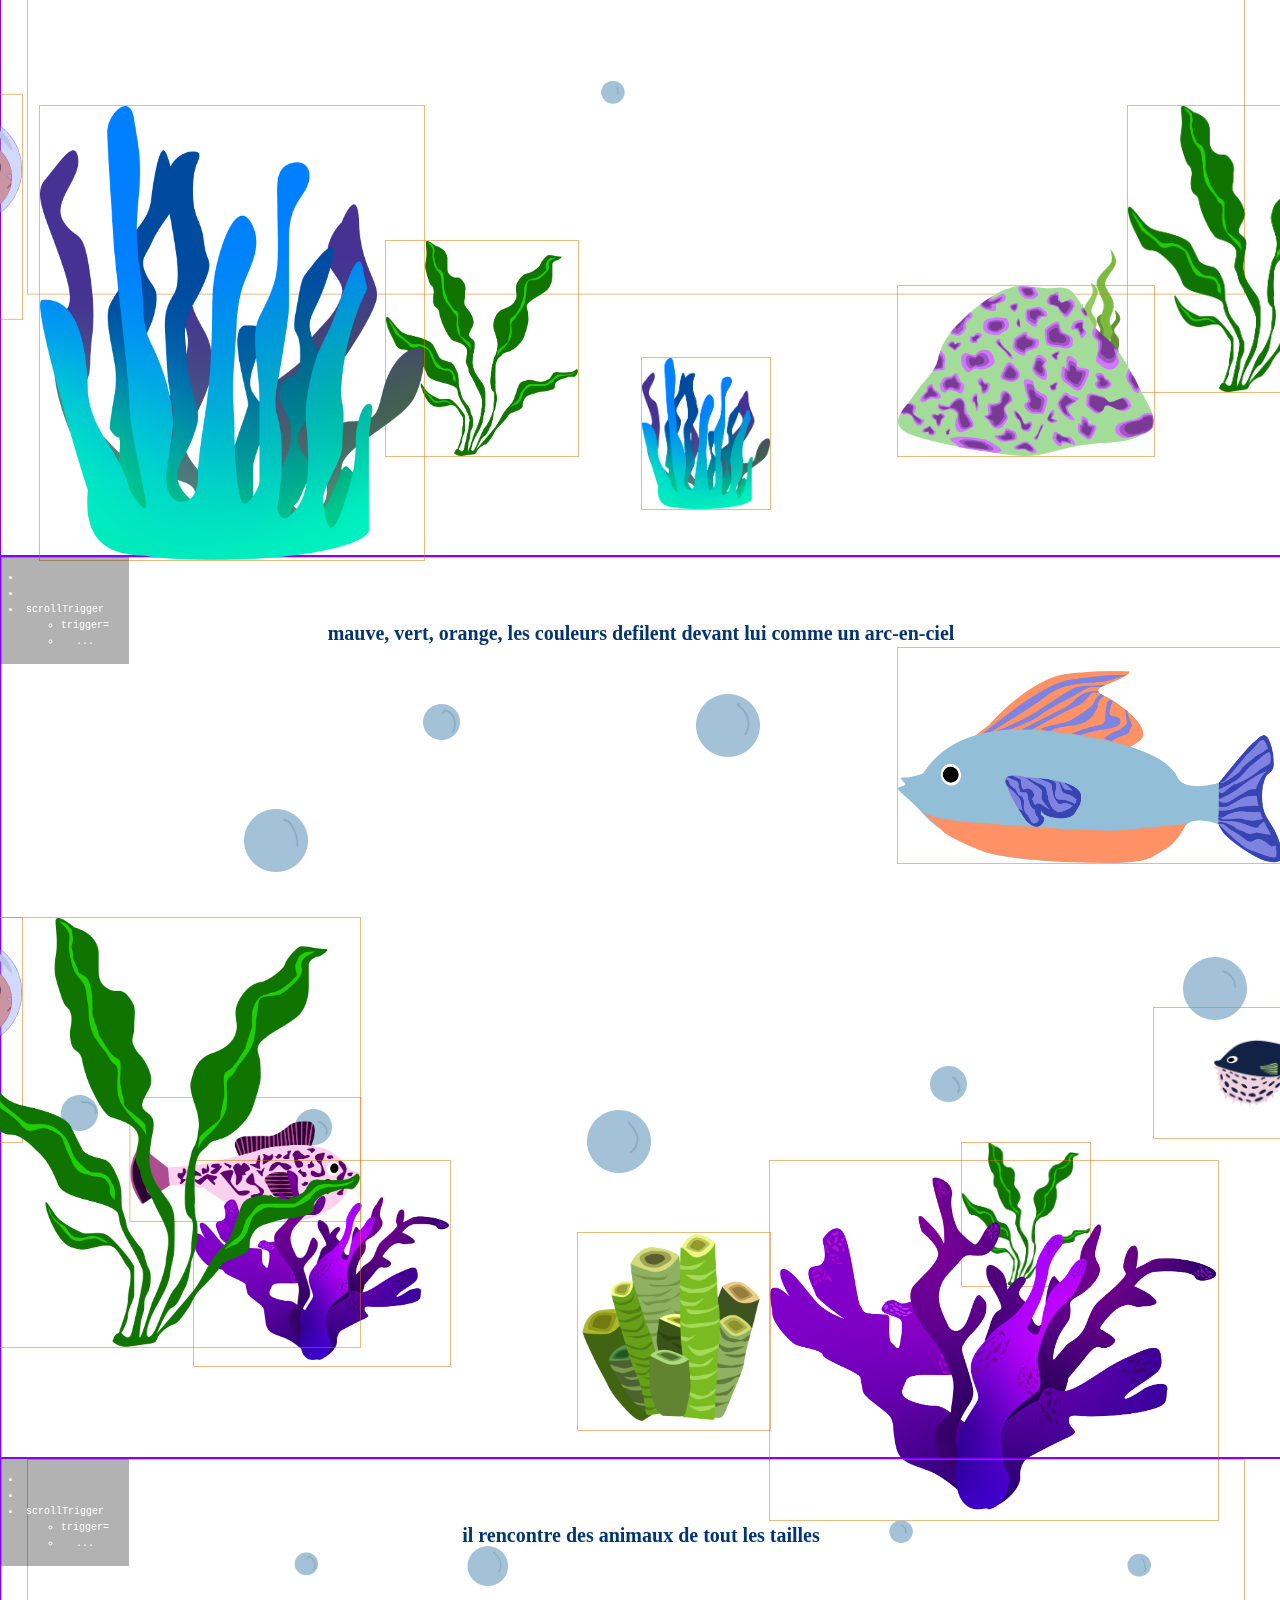
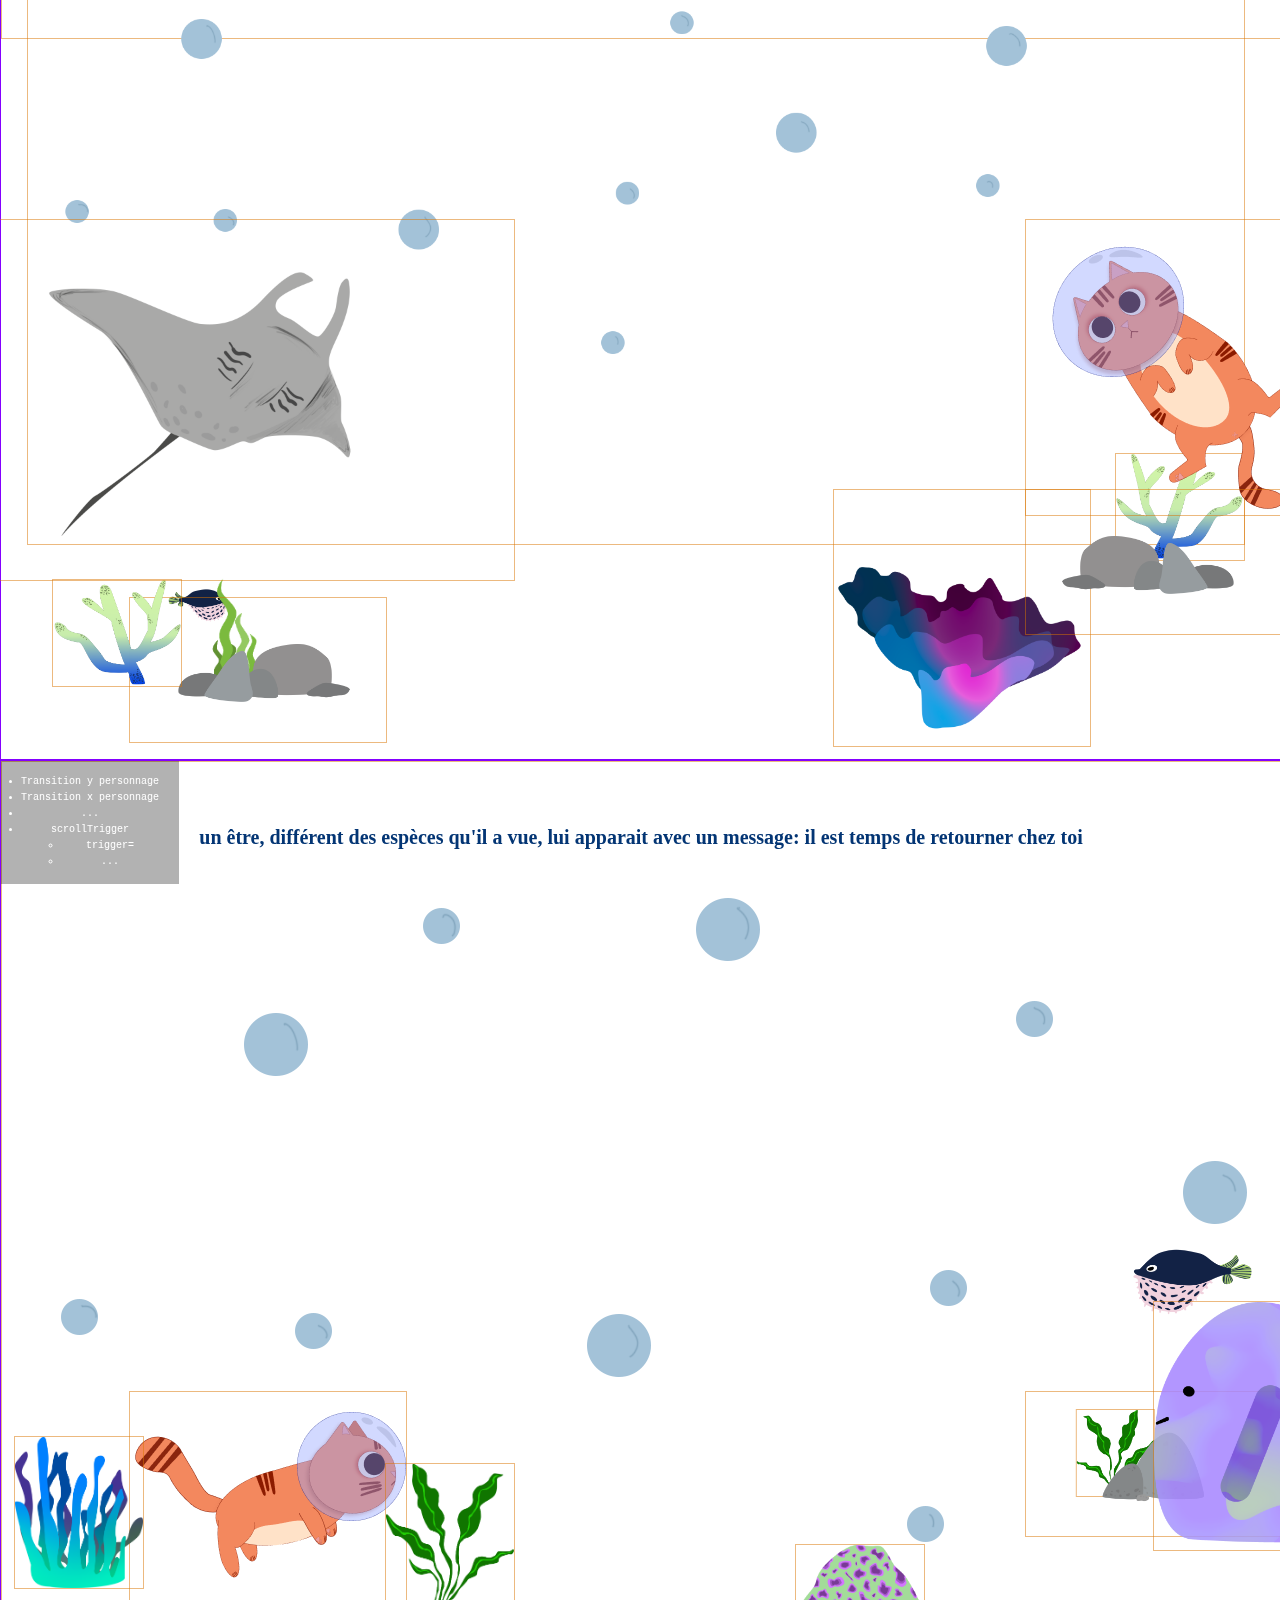
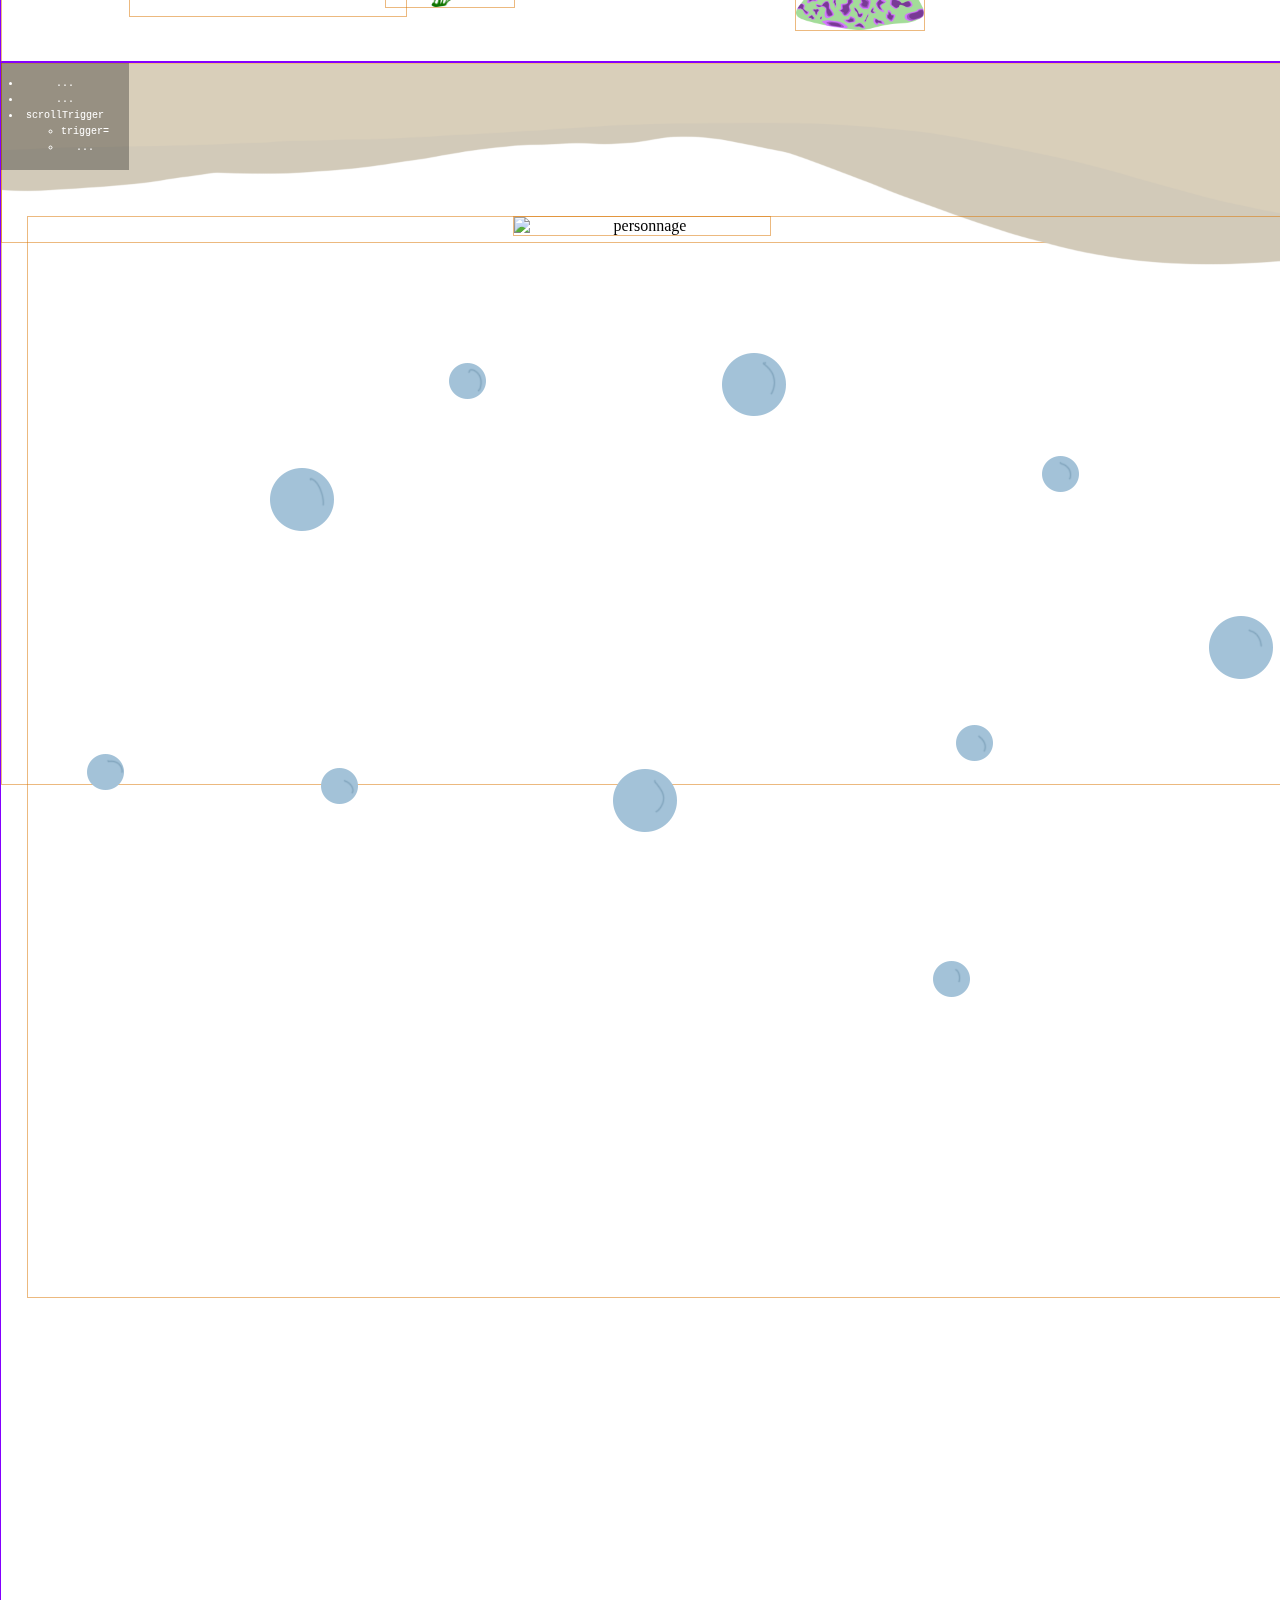
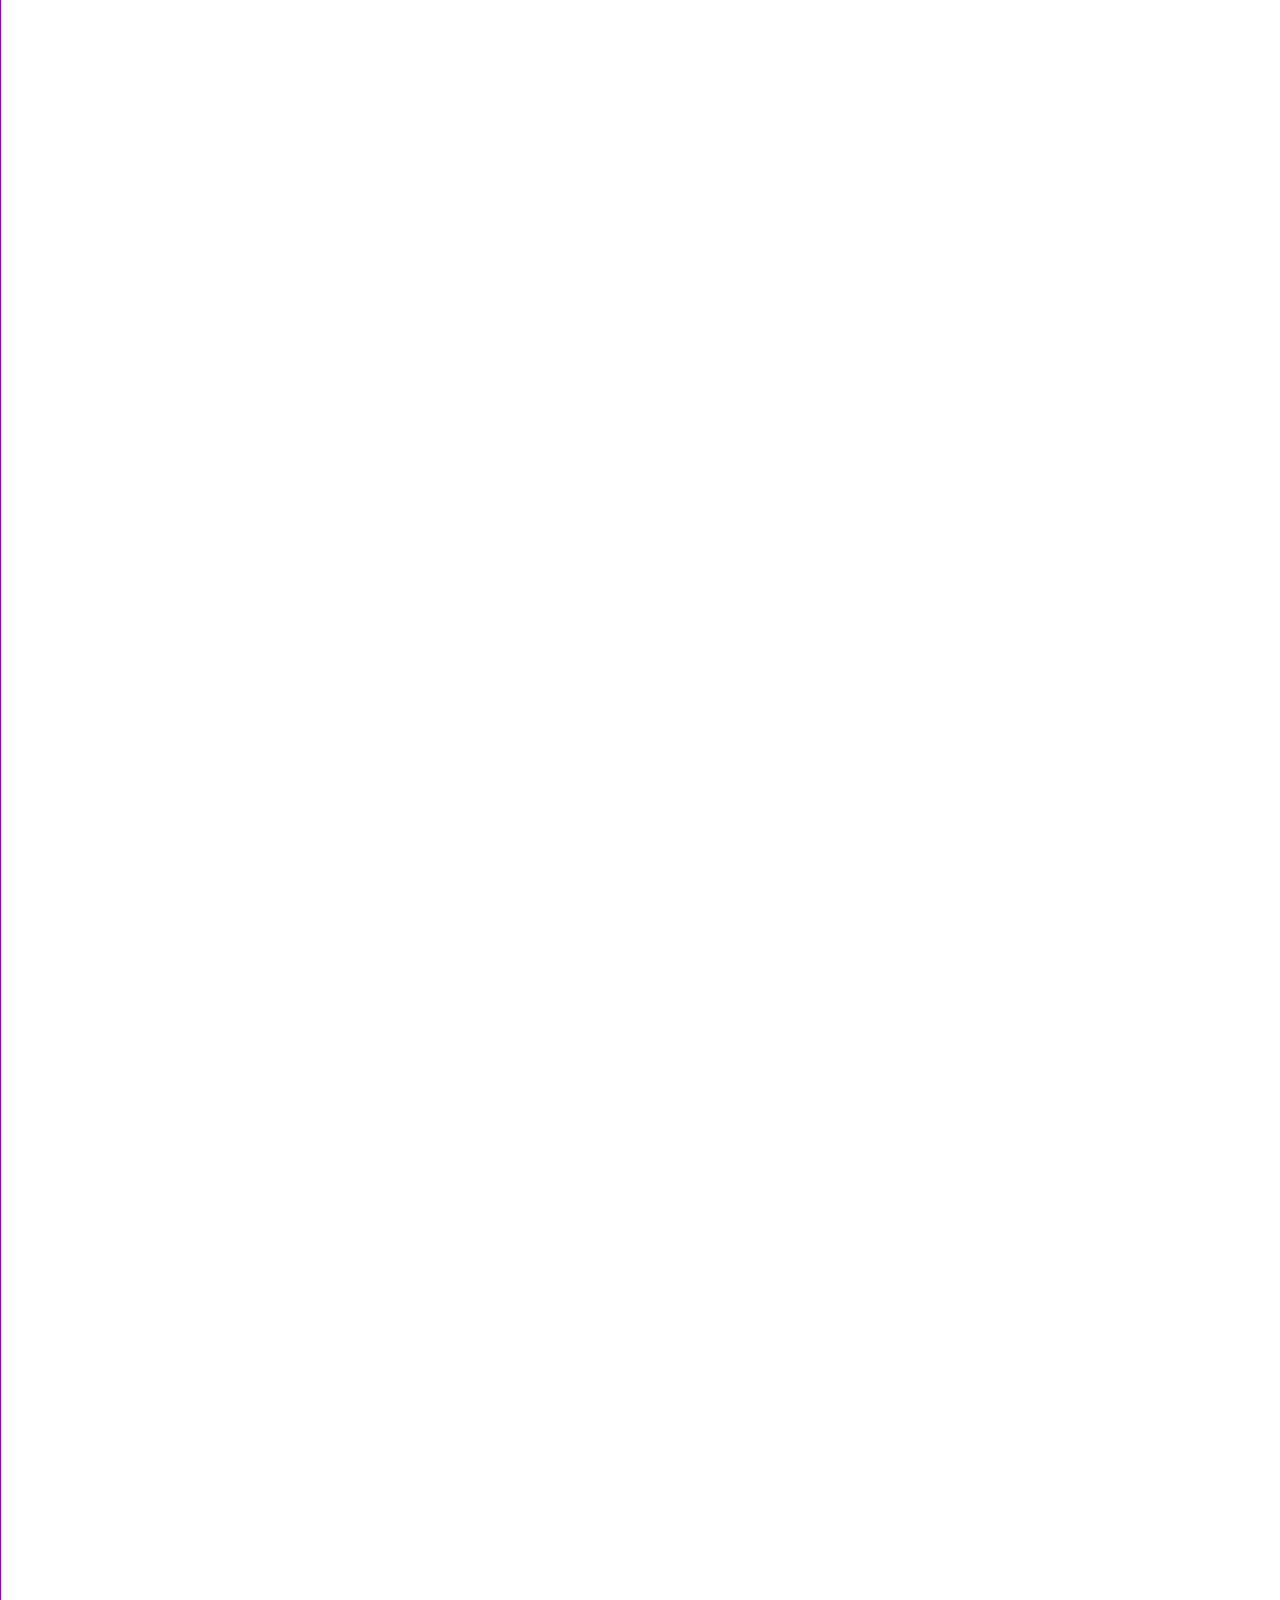
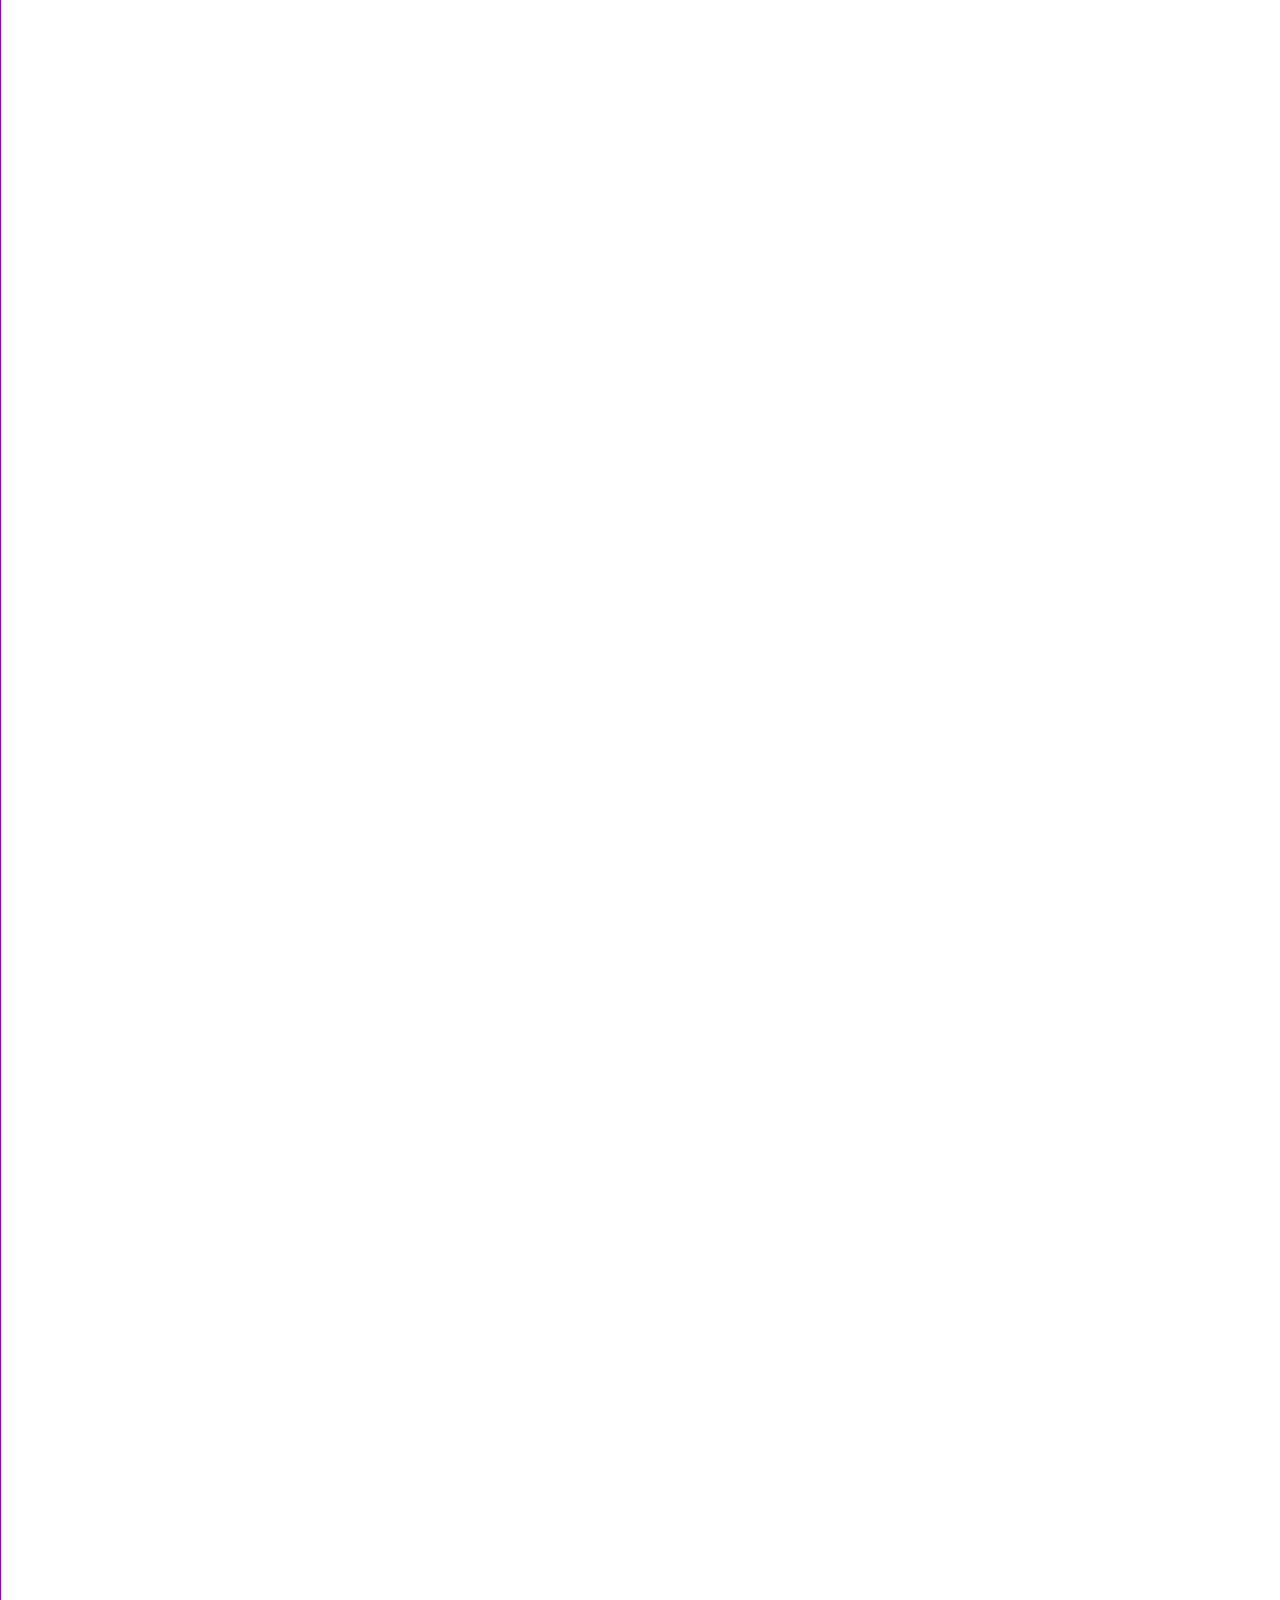
==== commit c7ac8cfb: "textcouleur+animation" ====
--- a/index.html
+++ b/index.html
@@ -90,7 +90,7 @@
             </ul>
             <img class="parallax-eau" alt="eau" src="/img/img_arriere_plan/parallax_eau_fond.svg">
             <img id="chat2" class="chat-orange" alt="chat" src="/media/img/img_personnages/chat/fall1.png">
-            <p class="texte-chapitre-02">Il commence à tomber et tomber jusqu'à </p>
+            <p id="textchpt2" class="texte-chapitre-02">Il commence à tomber et tomber jusqu'à </p>
           </section>
           <!---FIN CHPT2--->
       
@@ -98,7 +98,7 @@
 
         <section id="chapitre-03">
           <ul class="technique-gsap"> 
-            <li>Scale et translation y bulles</li> 
+            <li></li> 
             <li>...</li> 
             <li>scrollTrigger 
                 <ul> 
@@ -220,18 +220,18 @@
                 </ul> 
             </li> 
           </ul>
+
           <svg id="svg7" viewBox="9 80 800 400" style="enable-background:new 9 80 800 400;">
                 
-            <path id="motionpath" d="M11.5 1.5C3.16667 15.3333 0.497718 14.7 6.49772 37.5C13.9977 66 20.4977 63.5 20.4977 73C20.4977 79 11.4973 102.167 11.4973 114"/>
+            <path id="motionpath" class="st7" d="M11.5 1.5C3.16667 15.3333 0.497718 14.7 6.49772 37.5C13.9977 66 20.4977 63.5 20.4977 73C20.4977 79 11.4973 102.167 11.4973 114"/>
                 
             </svg>
 
-          
           <img class="sable" id="sable" src="./media/img/img_arriere_plan/sable.png" alt="sable">
           <img class="bulles5" alt="bulles5" src="/media/img/img_elements_visuels/bulles.png">
           <img id="persomauve2" class="personnage-mauve" alt="personnage" src="/media/img/img_personnages/littleguy/persomauvelongarm.png">
-          <img id="chat7" class="chat7" alt="chat" src="/media/img/img_personnages/chat/fallcat3.png">
-          <p class="texte-chapitre-07"> l'être mauve comme le reflet des coraux le propulse vers l'espace!</p>
+          <img  id="chat7" class="chat7" alt="chat" src="/media/img/img_personnages/chat/fallcat3.png">
+          <p id="textchpt7" class="texte-chapitre-07"> l'être mauve comme le reflet des coraux le propulse vers l'espace!</p>
         </section>
         <!--- FIN CHPT7--->
       
--- a/css/styles.css
+++ b/css/styles.css
@@ -264,11 +264,15 @@
 
 #chapitre-02 p{
   width: 70vw;
-  position: absolute;
-  color:red;
+  position: fixed;
+  color:var(--Topaz);
   top: 5vh;
   text-align: center;
   padding-left: 15%;
+}
+
+#textchpt2{
+  opacity: 0; 
 }
 
 
@@ -324,7 +328,7 @@
   padding-left: 15%;
   width: 70vw;
   position: absolute;
-  color: red;
+  color: var(--bleu);
   top: 5vh;
 }
 
@@ -410,7 +414,7 @@
 #chapitre-04 p{
   width: 70vw;
   position: absolute;
-  color: red;
+  color: var(--bleu);
   top: 5vh;
   text-align: center;
   padding-left: 15%;
@@ -516,7 +520,7 @@
   text-align: center;
   padding-left: 15%;
   width: 70vw;
-  color: red;
+  color: var(--bleu);
 }
 
 #chapitre-05 .bulles3{
@@ -601,7 +605,7 @@
 #chapitre-06 p{
   width: 70vw;
   position: absolute;
-  color: red;
+  color: var(--bleu);
   top: 5vh;
   text-align: center;
   padding-left: 15%;
@@ -715,11 +719,16 @@
 
 #chapitre-07 p{
   width: 70vw;
-  position: absolute;
-  color: var(--marine);
+  position: fixed;
+  color: var(--bleu);
   top: 5vh;
   text-align: center;
   padding-left: 15%;
+}
+
+#textchpt7{
+  opacity: 0; 
+  z-index: 1;
 }
 
 #chapitre-07 .sable{
@@ -759,7 +768,7 @@
 #chapitre-08 p{
   width: 70vw;
   position: absolute;
-  color: red;
+  color: var(--Topaz);
   top: 5vh;
   text-align: center;
   padding-left: 15%;
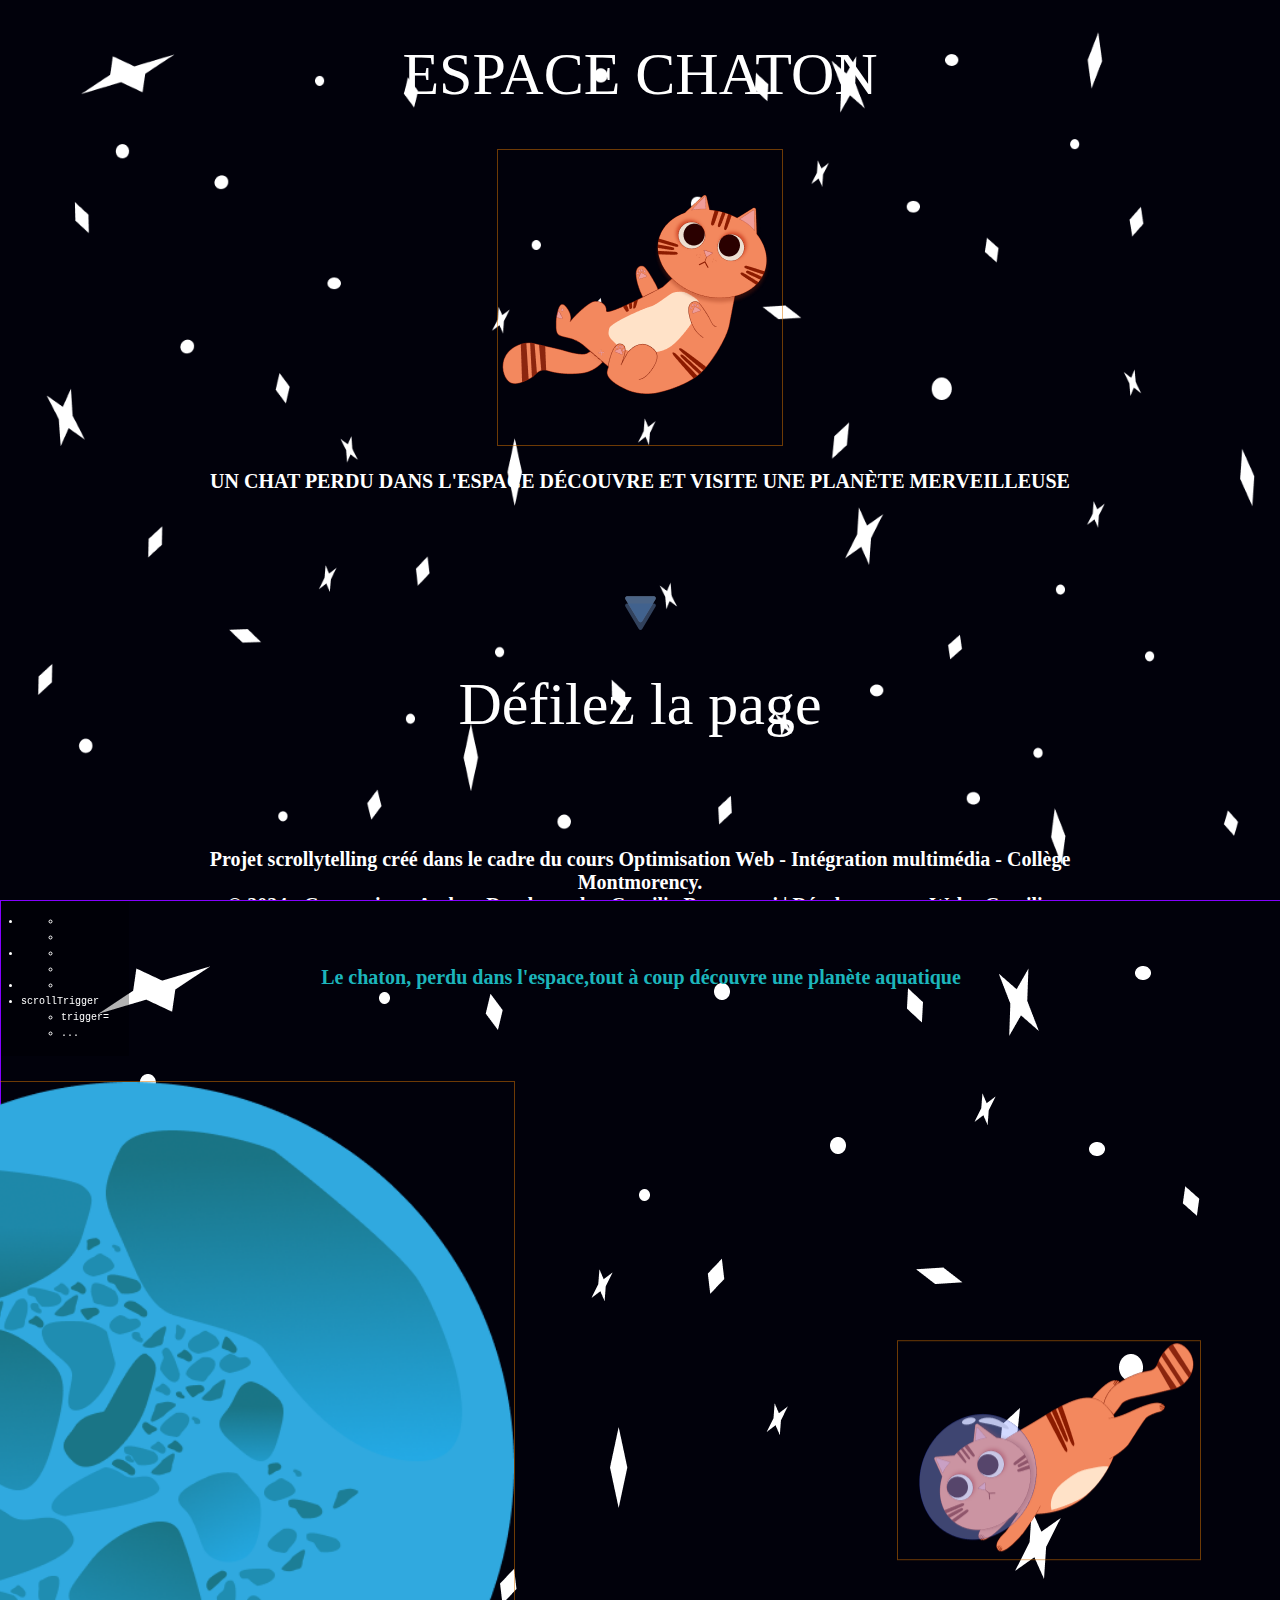
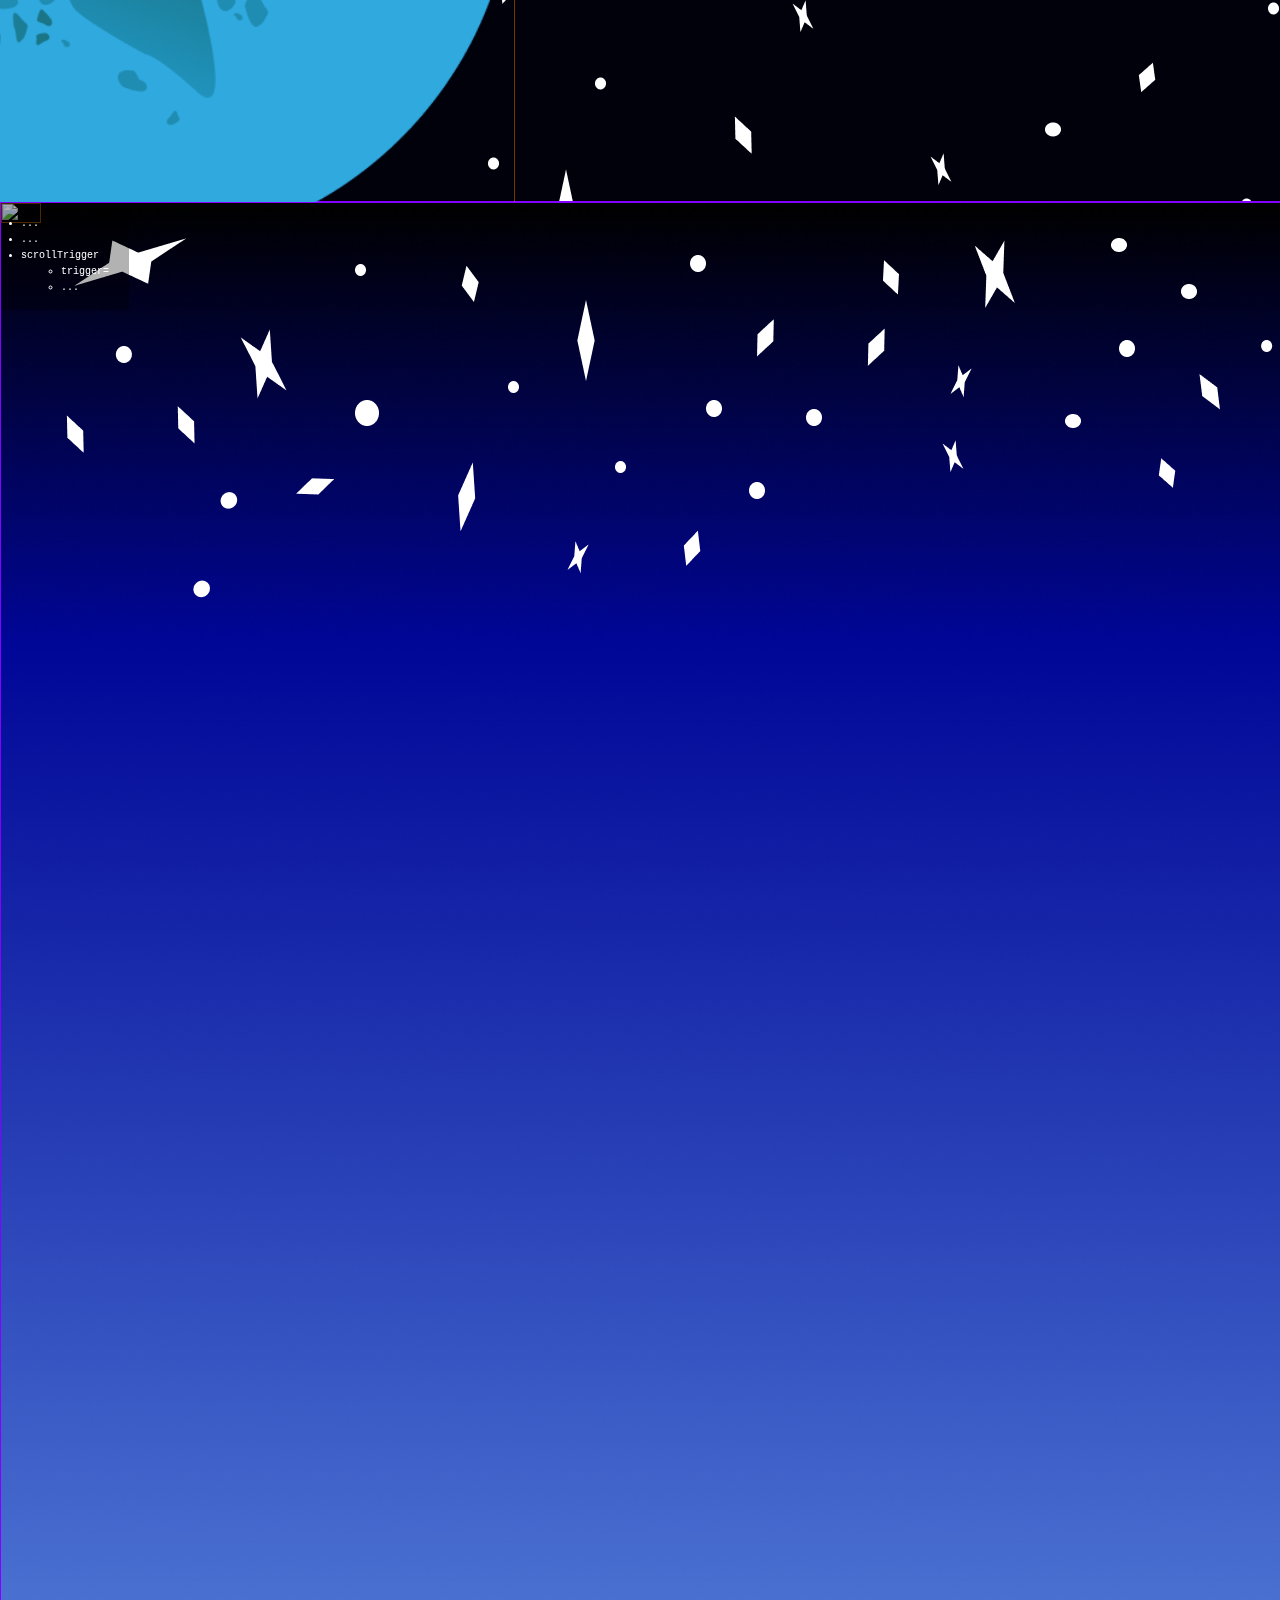
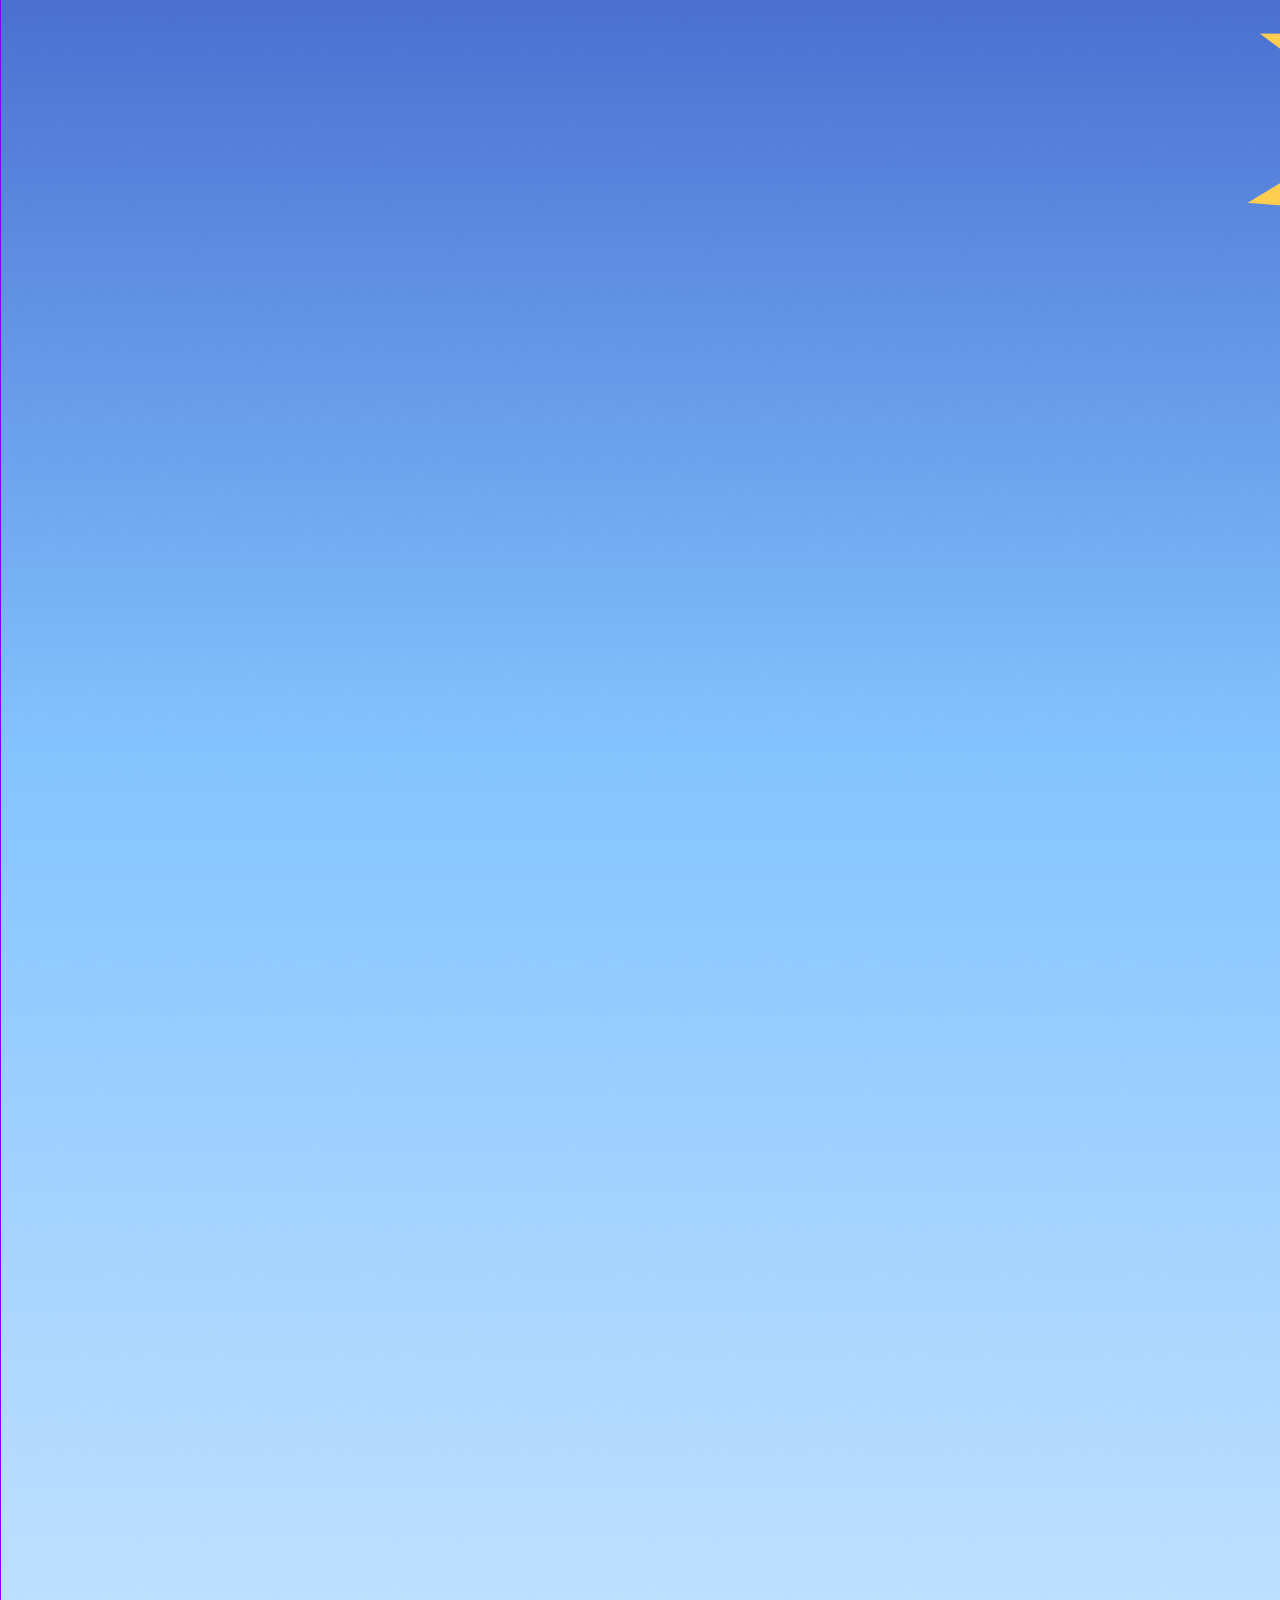
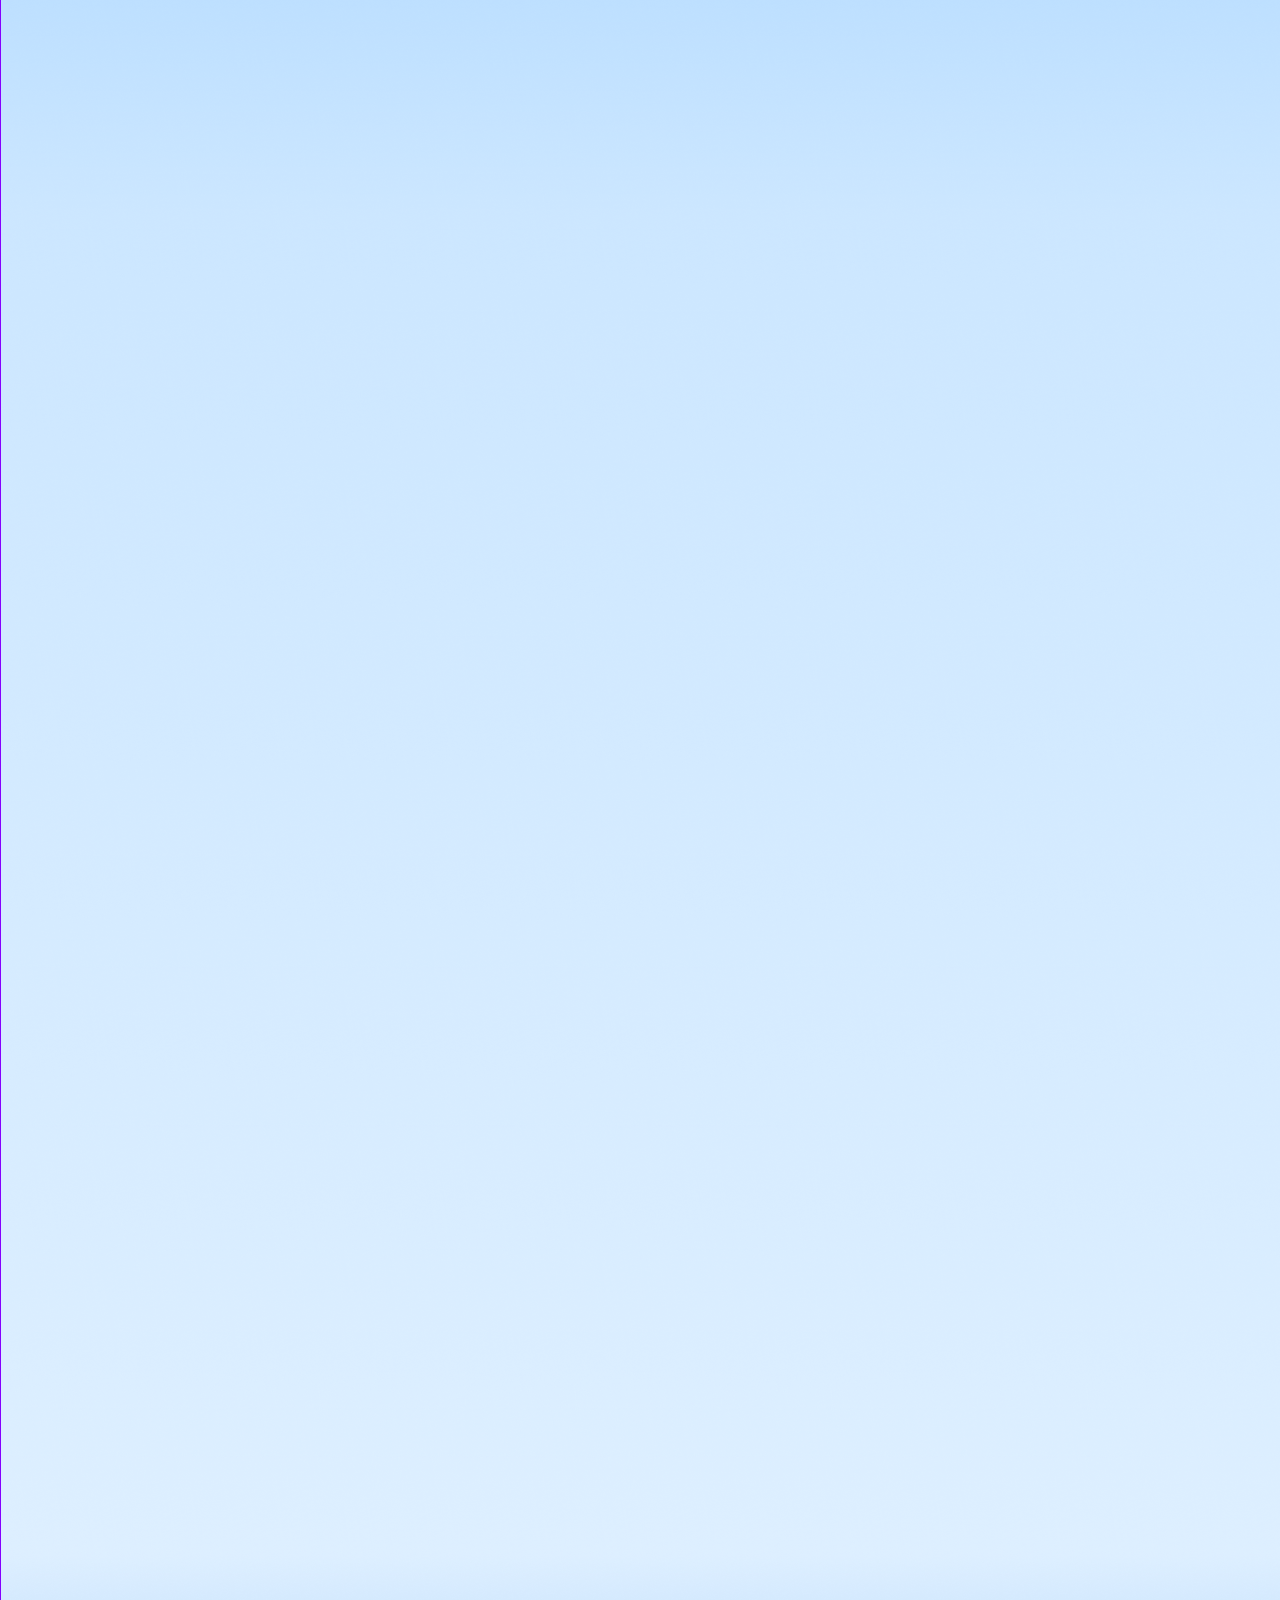
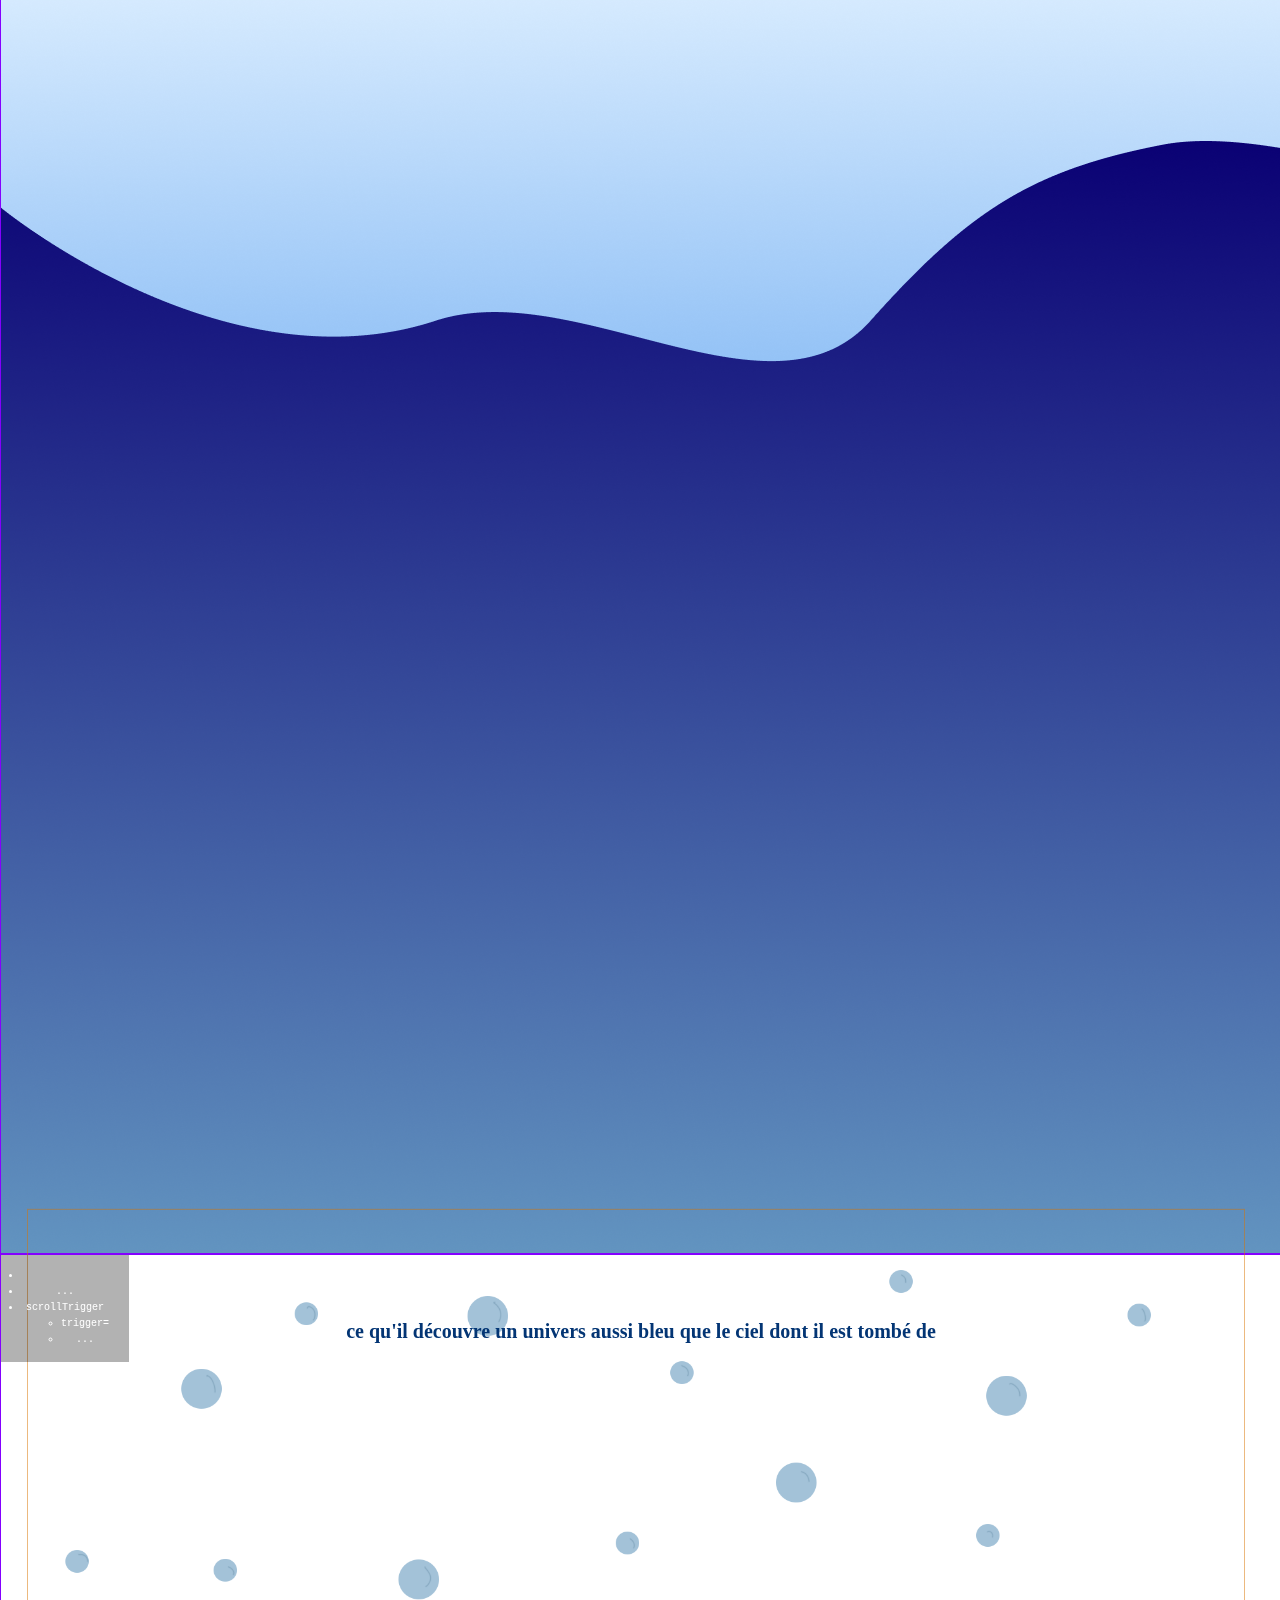
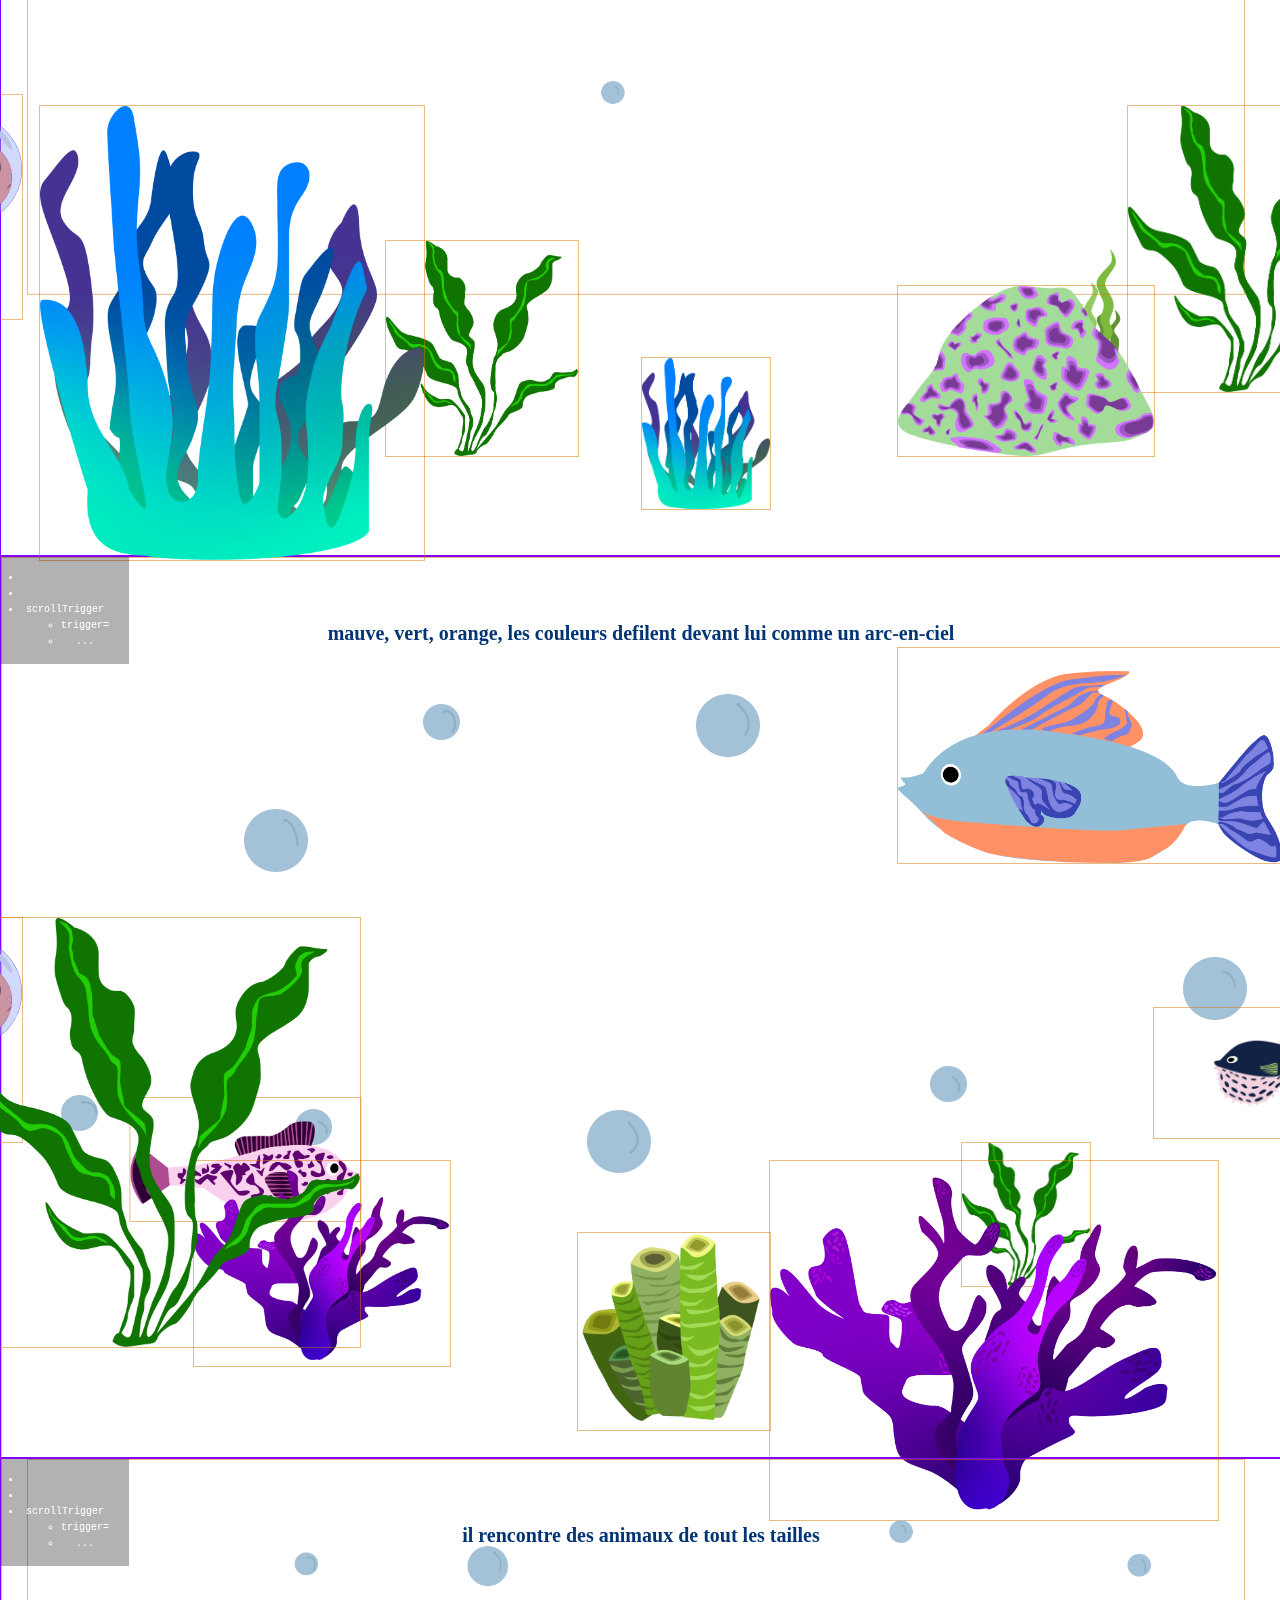
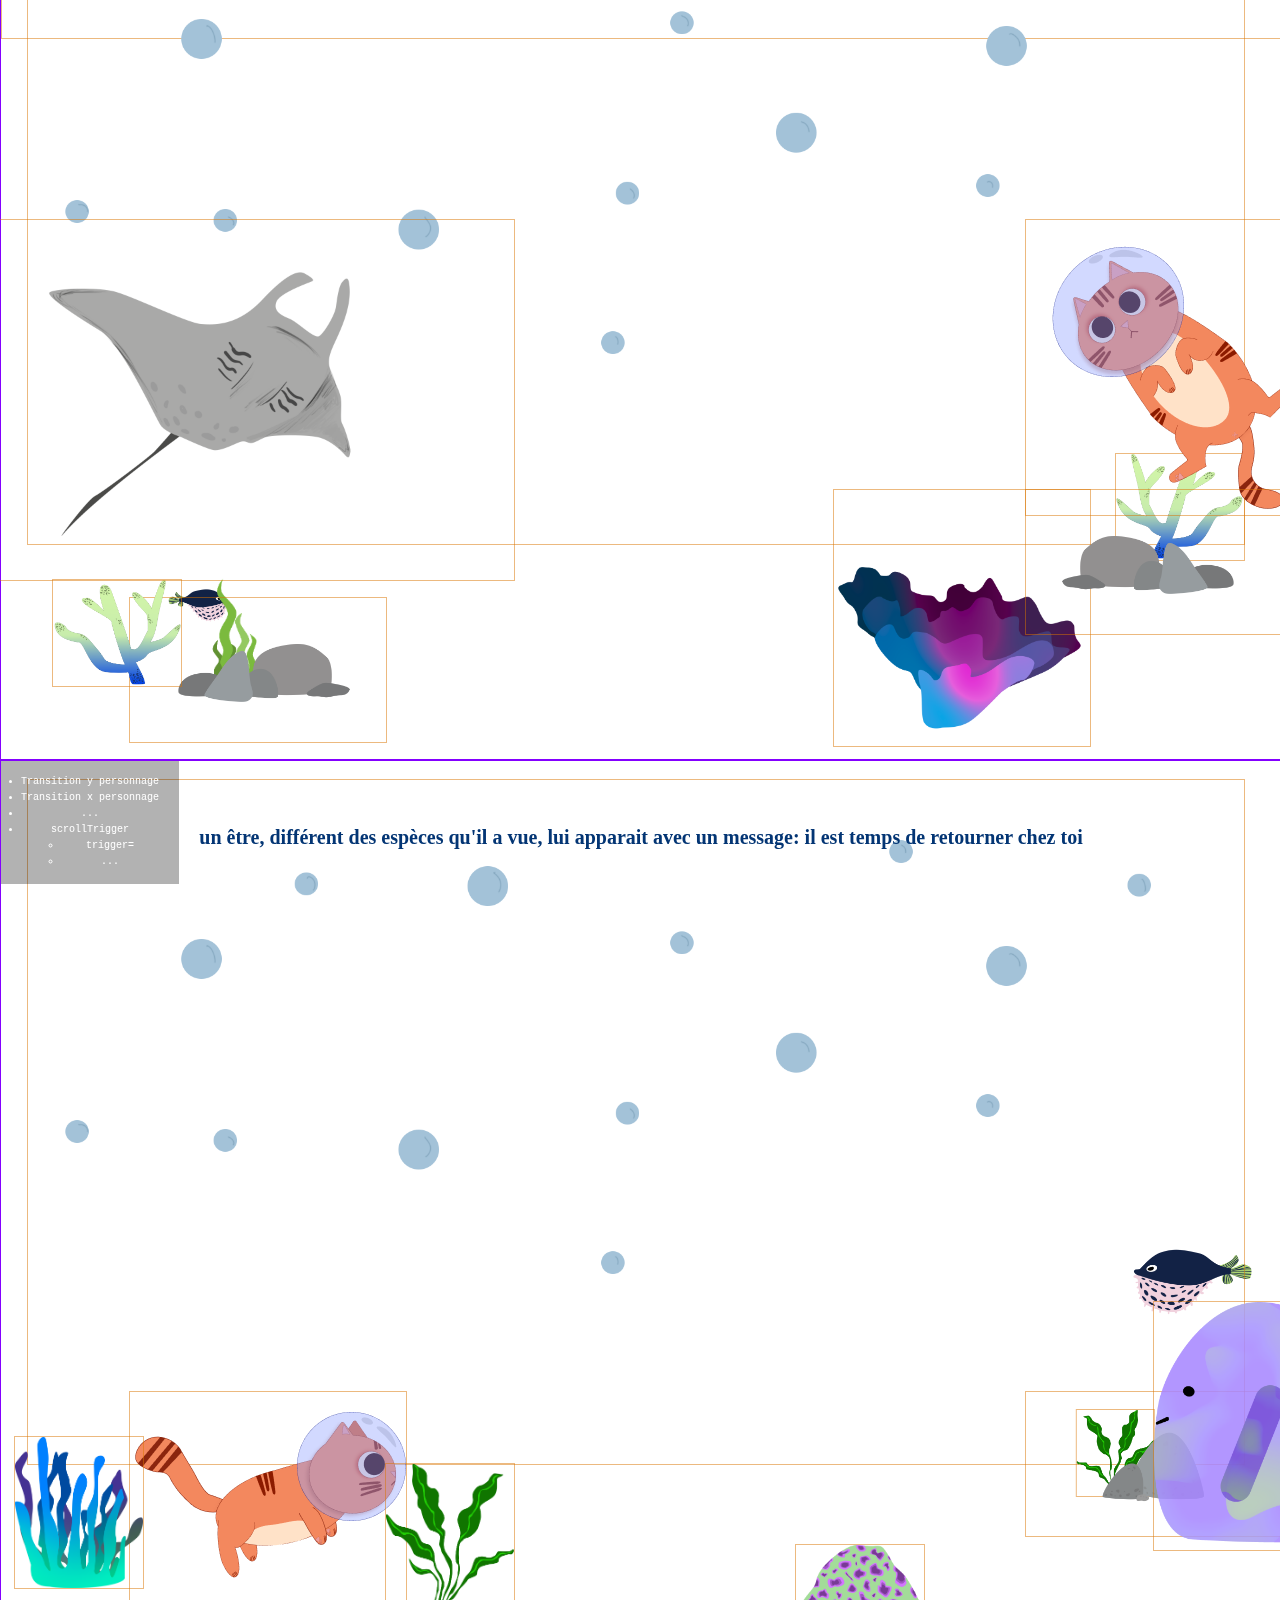
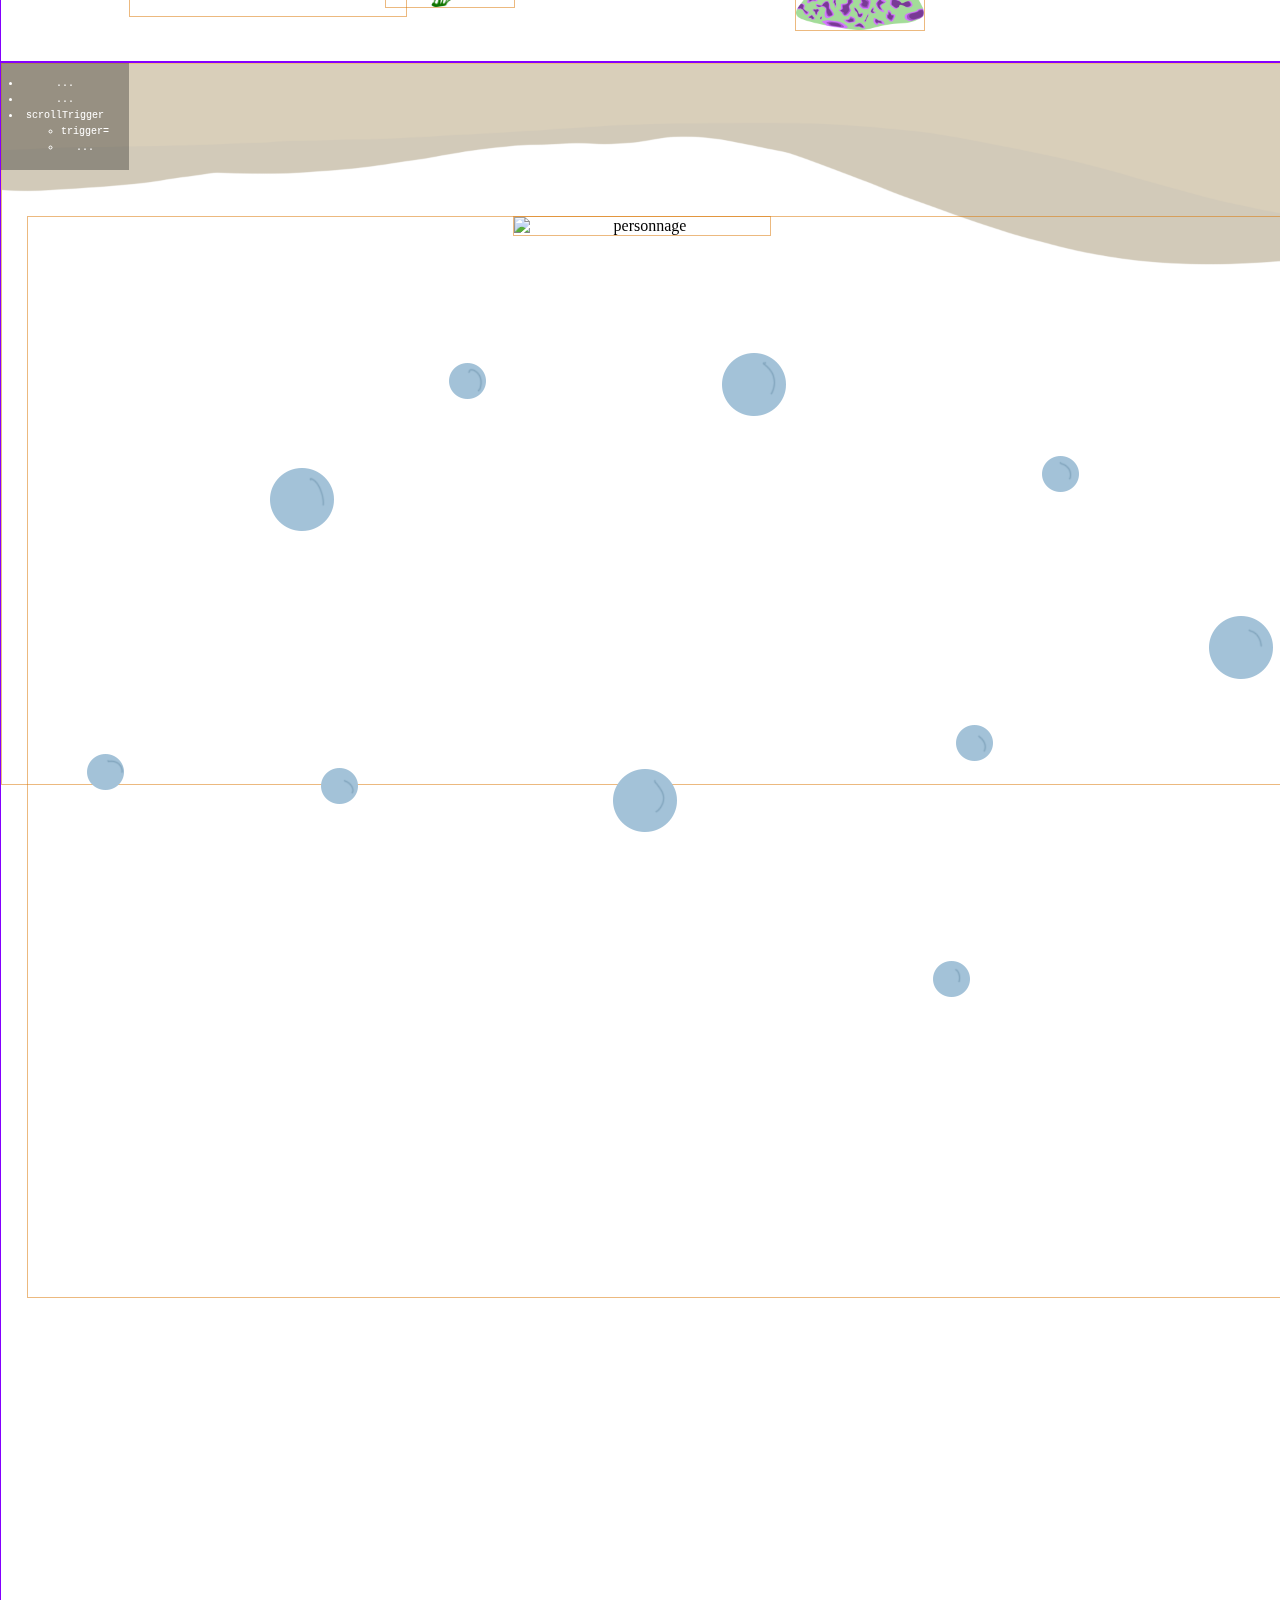
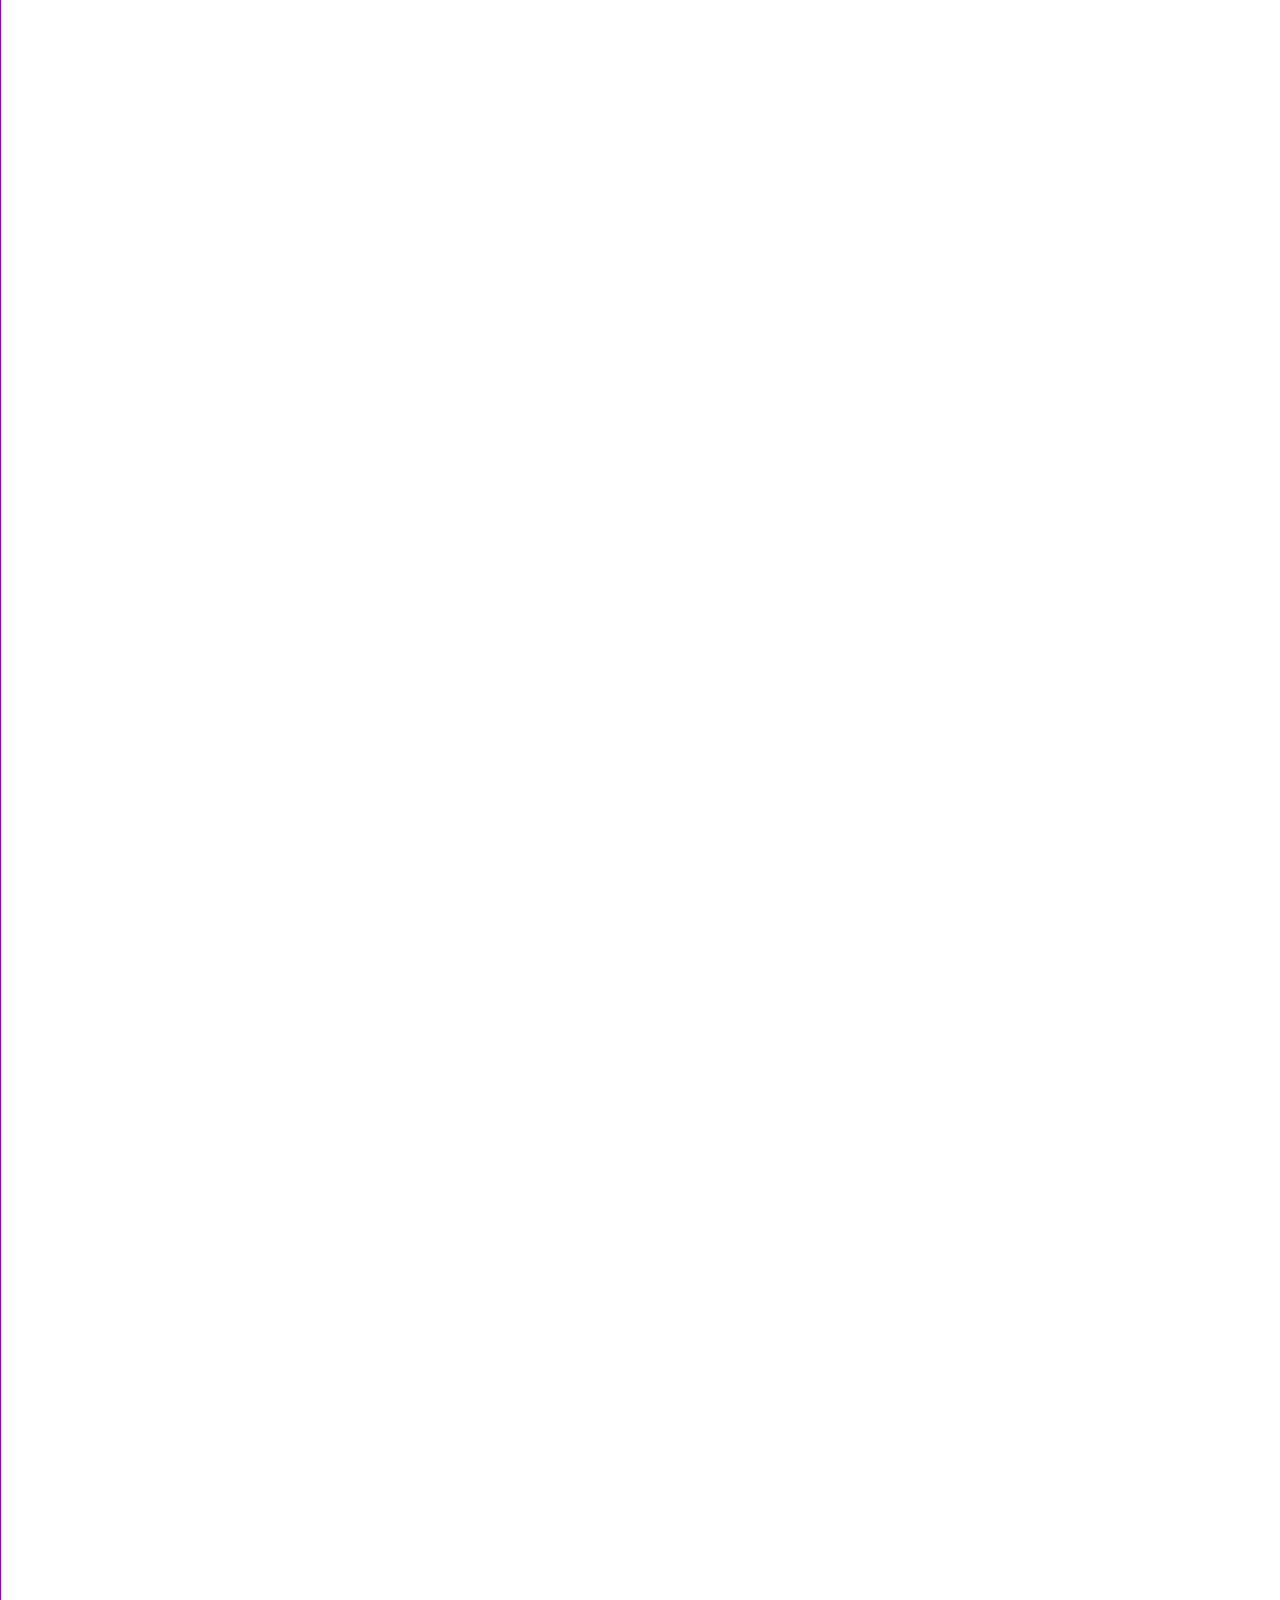
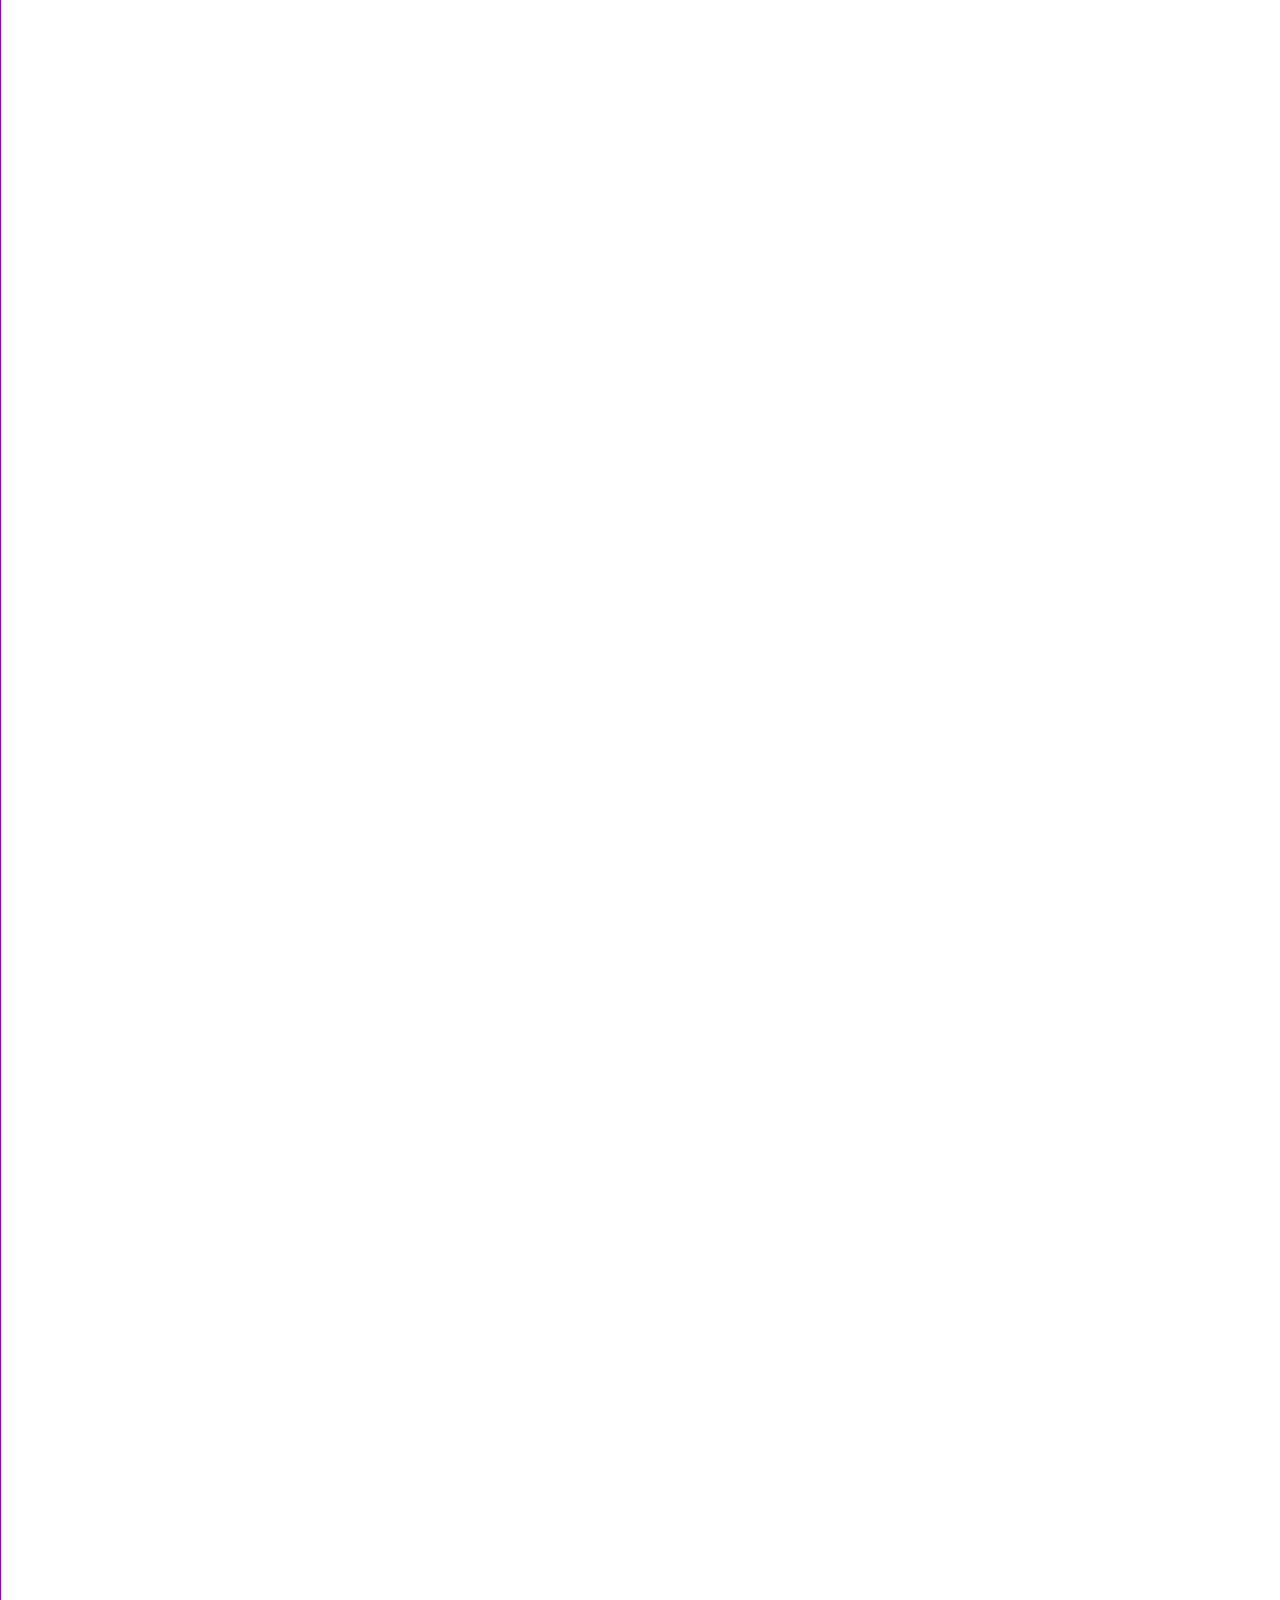
==== commit 7030dcd7: "spritesheets" ====
--- a/index.html
+++ b/index.html
@@ -111,8 +111,10 @@
            <svg id="svg6" viewBox="9 80 800 400" style="enable-background:new 9 80 800 400;">
                 
                 <path  id="template" d="M2 21.2981C21.175 10.1133 176.576 -2.8779 206.588 5.87555C250.848 18.784 248.277 29.2635 305.631 45.2656C361.656 60.8966 445.692 62.147 469.202 54.2273C492.712 46.3076 593.756 16.0878 651.781 21.2981C709.806 26.5084 716.809 39.43 802.346 49.6423C887.883 59.8545 1136.99 32.9692 1158 23.5906" stroke="#3E3BC9" stroke-width="5"/>
-                <path  id="vector" d="M2 21.2981C21.175 10.1133 176.576 -2.8779 206.588 5.87555C250.848 18.784 248.277 29.2635 305.631 45.2656C361.656 60.8966 445.692 62.147 469.202 54.2273C492.712 46.3076 593.756 16.0878 651.781 21.2981C709.806 26.5084 716.809 39.43 802.346 49.6423C887.883 59.8545 1136.99 32.9692 1158 23.5906" stroke="#3E3BC9" stroke-width="5"/>              
+                <path  id="vector" d="M2 12.2979C21.175 1.11311 162.545 1.61914 193.5 6.00005C238 12.2979 248.277 20.2633 305.631 36.2654C361.656 51.8964 442.994 44.4627 467 40.6421C494.5 36.2654 593.756 7.08764 651.781 12.2979C709.806 17.5082 716.809 30.4298 802.346 40.6421C895 51.704 1136.99 23.969 1158 14.5904" stroke="#3E3BC9" stroke-width="5"/>              
             </svg>
+
+            
 
           <div class="sprite-sheet-plante"></div>
           <img class="bulles" alt="bulles" src="/media/img/img_elements_visuels/bulles.png">
@@ -169,7 +171,7 @@
 
 
           <div id="sprite-sheet-poisson" class="sprite-sheet-poisson"></div>
-          <div class="sprite-sheet-plante"></div>
+          <div id class="sprite-sheet-plante"></div>
           <img class="bulles3" alt="bulles3" src="/media/img/img_elements_visuels/bulles.png">
           <img class="roche" alt="roche" src="/media/img/img_elements_visuels/roche.png">
           <img class="roche2" alt="roche2" src="/media/img/img_elements_visuels/roche.png">
@@ -196,6 +198,7 @@
             </li> 
           </ul>
           <div id="poissonanimation" class="sprite-sheet-poisson"></div>
+          <div class="sprite-sheets-plante"></div>
           <img class="bulles4" alt="bulles4" src="/media/img/img_elements_visuels/bulles.png">
           <img id="chat6" class="chat6" alt="chat" src="/media/img/img_personnages/chat/floatcat1.png">
           <img class="algue6" alt="algue verte" src="/media/img/img_elements_visuels/coraux/coraux4.png">
@@ -226,7 +229,22 @@
             <path id="motionpath" class="st7" d="M11.5 1.5C3.16667 15.3333 0.497718 14.7 6.49772 37.5C13.9977 66 20.4977 63.5 20.4977 73C20.4977 79 11.4973 102.167 11.4973 114"/>
                 
             </svg>
-
+            
+            <svg id="svg8" viewBox="9 80 800 400" style="enable-background:new 9 80 800 400;">
+                
+              <path id="shortarm" class="st8" d="M142 64.5C140.4 47.3 122 15.6667 113 2L1 580.5C4.16667 585.833 13.4 597 25 599C36.6 601 49.5 587.5 54.5 580.5L144 132.5C144 117 143.6 81.7 142 64.5Z" fill="#F2CF54"/>
+                    
+              <path id="longarm" class="st8" d="M144 81C142.4 43.2418 126 27 113 2L1 1271.95C4.16667 1283.66 13.4 1308.17 25 1312.56C36.6 1316.95 49.5 1287.32 54.5 1271.95L144 288.479C144 254.453 145.6 118.758 144 81Z" fill="#F2CF54"/>
+                    
+            </svg>
+
+            <svg id="svg8" viewBox="9 80 800 400" style="enable-background:new 9 80 800 400;">
+                
+              <path id="shortarm" class="st8" d="M3 64.5C4.60001 47.3 23 15.6667 32 2L144 580.5C140.833 585.833 131.6 597 120 599C108.4 601 95.5 587.5 90.5 580.5L1 132.5C1 117 1.39999 81.7 3 64.5Z" fill="#F2CF54"/>
+                    
+              <path id="longarm" class="st8" d="M1.71094 81C3.31094 43.2418 19.7109 27 32.7109 2L144.711 1271.95C141.544 1283.66 132.311 1308.17 120.711 1312.56C109.111 1316.95 96.2109 1287.32 91.2109 1271.95L1.71094 288.479C1.71094 254.453 0.110931 118.758 1.71094 81Z" fill="#F2CF54"/>
+                    
+            </svg>
           <img class="sable" id="sable" src="./media/img/img_arriere_plan/sable.png" alt="sable">
           <img class="bulles5" alt="bulles5" src="/media/img/img_elements_visuels/bulles.png">
           <img id="persomauve2" class="personnage-mauve" alt="personnage" src="/media/img/img_personnages/littleguy/persomauvelongarm.png">
@@ -312,4 +330,5 @@
     <script src="./script/script.js"></script>
     <script src="https://cdnjs.cloudflare.com/ajax/libs/gsap/3.9.0/gsap.min.js"></script>
   </body>
+  
 </html>
--- a/css/styles.css
+++ b/css/styles.css
@@ -580,7 +580,7 @@
   transform-origin: bottom center;
 }
 
-#chapitre-05 .sprite-sheet-poisson{
+#chapitre-05 #sprite-sheet-poisson{
   position: absolute;
   width:5vw;
   transform-origin: bottom center;
@@ -588,8 +588,6 @@
   left: 13vw;
   transform: scaleX(-1);
 }
-
-
 
 /* -- CHPT6 -- */
 #chapitre-06 {
@@ -625,6 +623,13 @@
   left: 88vw;
 }
 
+#chapitre-06 .bulles4{
+  position: absolute;
+  width:95vw;
+  left: 2vw;
+  top: 2vh;
+}
+
 
 #chapitre-06 .personnage-mauve {
   position: absolute;
@@ -672,11 +677,7 @@
   z-index: 1;
 }
 
-#chapitre-06 #morphing { 
-  background: url(https://lorempixel.com/1500/700) no-repeat 50% 50%; background-size: cover; position: relative; height: 100vh; 
-}
-
-#chapitre-06 #morphing svg { width: 100%; height: auto; position: absolute; bottom: 0; }
+
 
 /* -- CHPT7 -- */
 
@@ -749,6 +750,27 @@
   opacity: 0;
 }
 
+
+#svg5 {
+  position: absolute;
+  display: flex;
+  width:500px;
+  height: 500px;
+  top: 20vh;
+  left: 80vw;
+}
+
+
+#svg8 {
+  position: absolute;
+  display: flex;
+  width:20px;
+  height: 20px;
+  top: 2vh;
+  left: 20vh;
+}
+
+
 /* -- CHPT8 -- */
 #chapitre-08 {
   position: relative;
@@ -866,16 +888,11 @@
   animation-duration: 2s;
   animation-iteration-count: infinite;
   animation-timing-function: steps(21);
-  animation-play-state: paused;
 }
 
 @keyframes plante {
   from { background-position: 0 0; }
   to { background-position: -100% 0; }
-}
-
-.body-sprite-sheets.is-scrolling .sprite-sheets-plante {
-  animation-play-state: running;
 }
 
 
@@ -884,13 +901,30 @@
   width: 50vw;
   aspect-ratio: 1/1;
   background-size: 7200% 100%;
-}
-
-.is-scrolling .sprite-sheet-poisson {
-  animation: poisson 2s steps(71) infinite;
-}
+  animation-name: plante;
+  animation-duration: 2s;
+  animation-iteration-count: infinite;
+  animation-timing-function: steps(71);
+  animation-play-state: paused;
+}
+
 
 @keyframes poisson {
   from { background-position: 0 0; }
   to { background-position: -100% 0; }
-}+}
+
+
+
+body.is-scrolling .sprite-sheet-poisson{
+  animation-play-state: running;
+}
+body.is-scrolling .sprite-sheet-plante{
+  animation-play-state: running;
+}
+
+
+
+
+
+
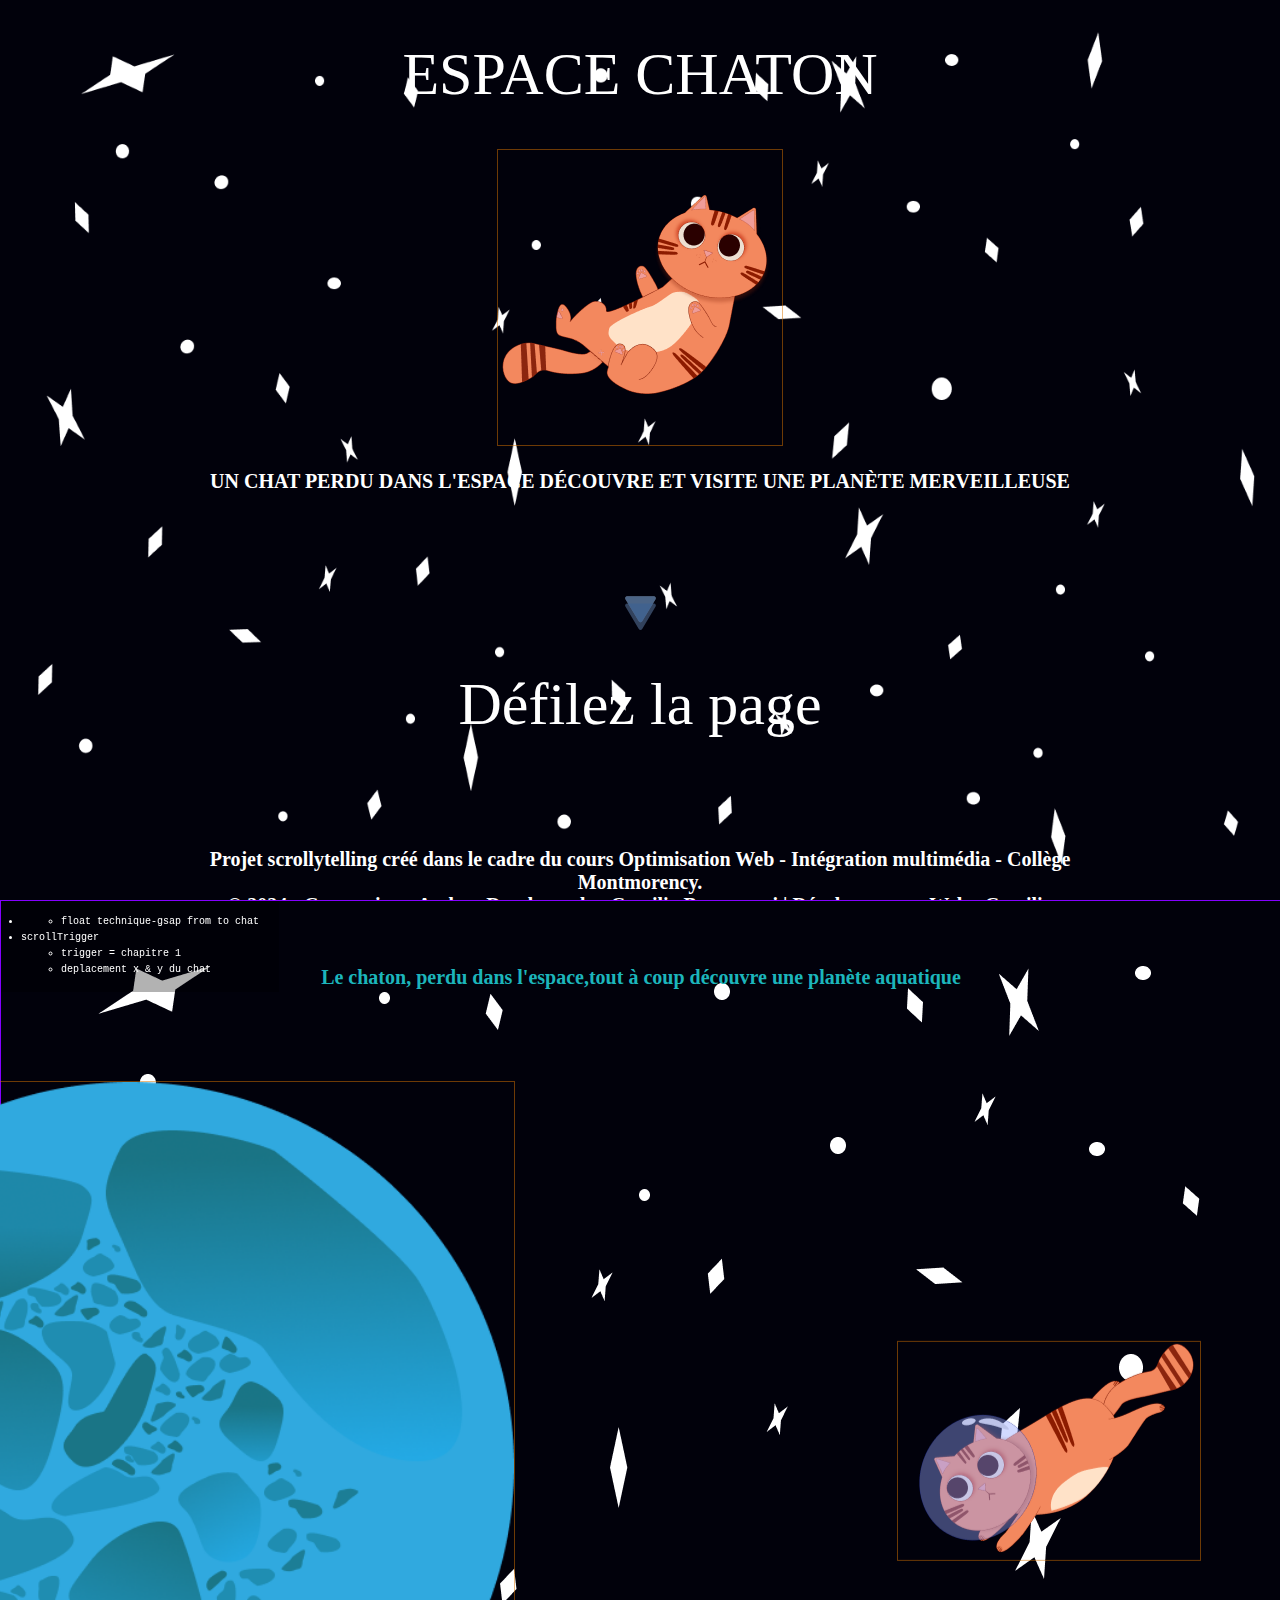
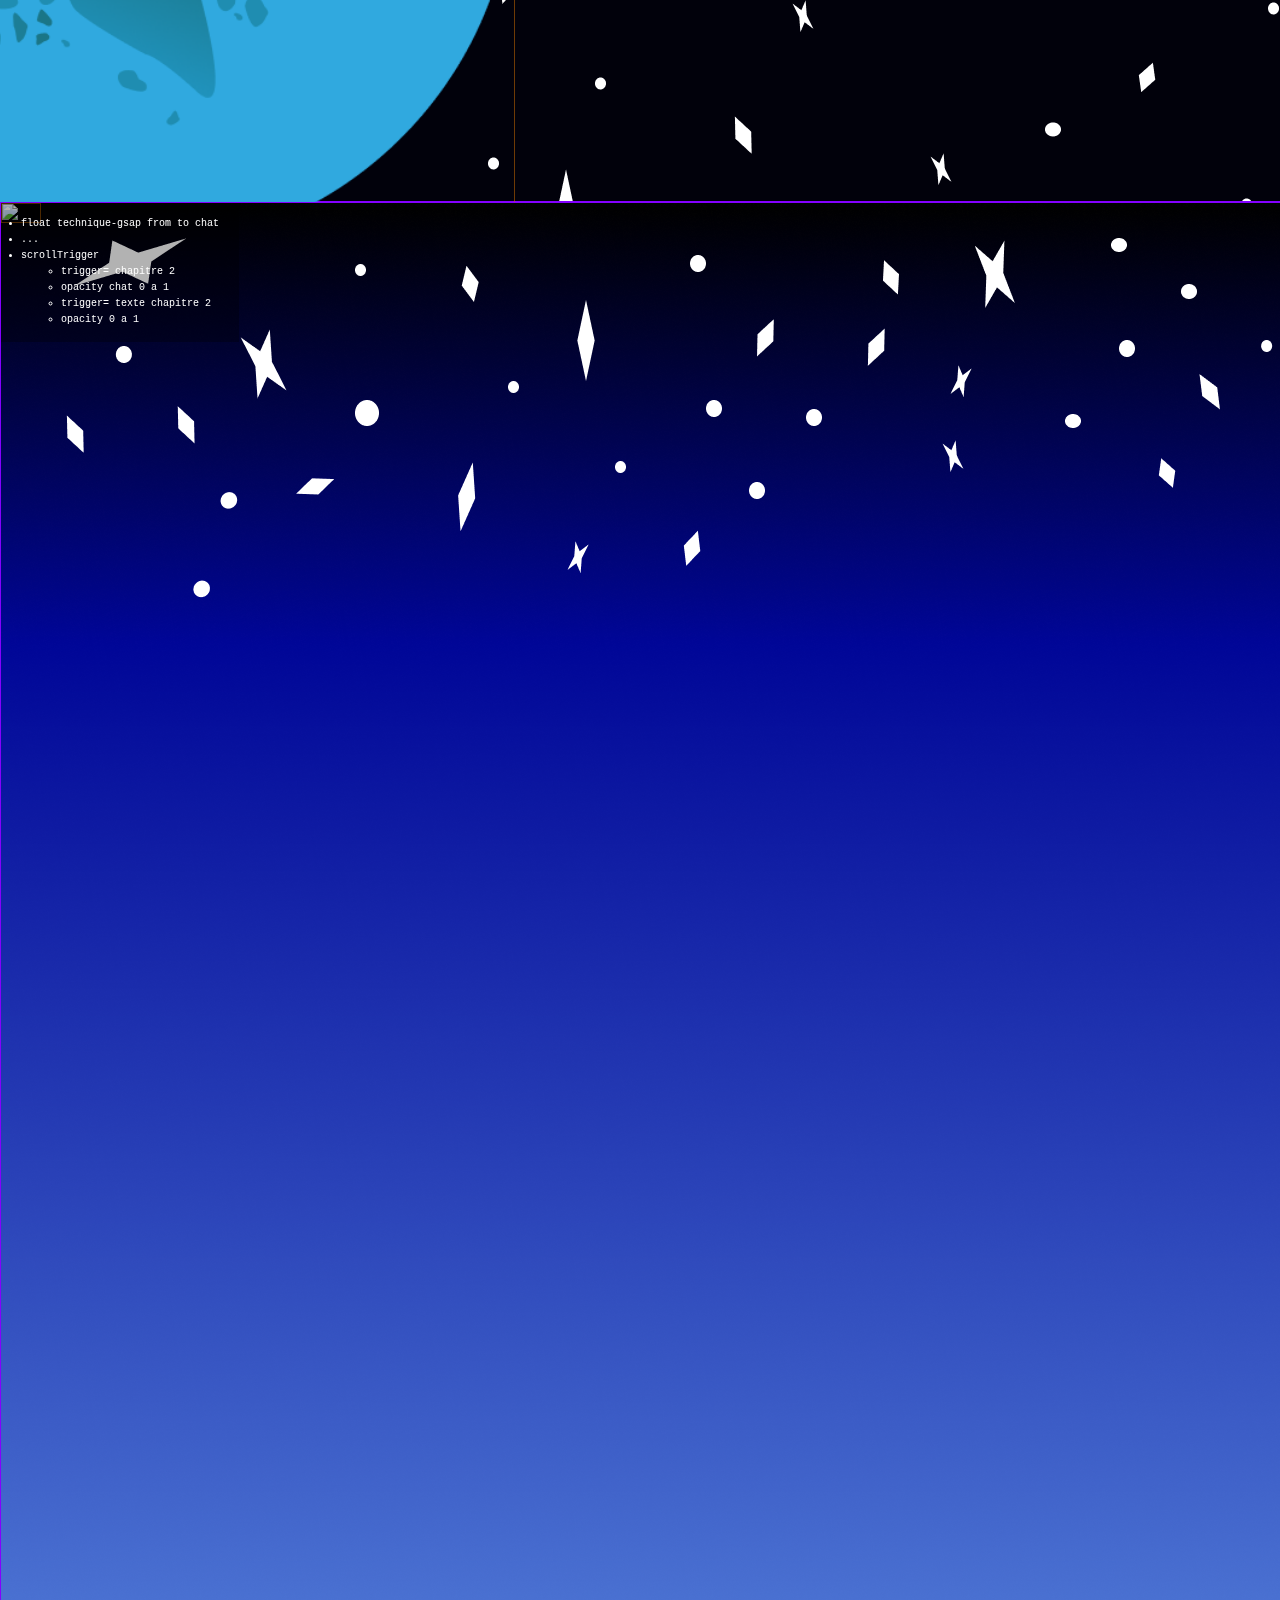
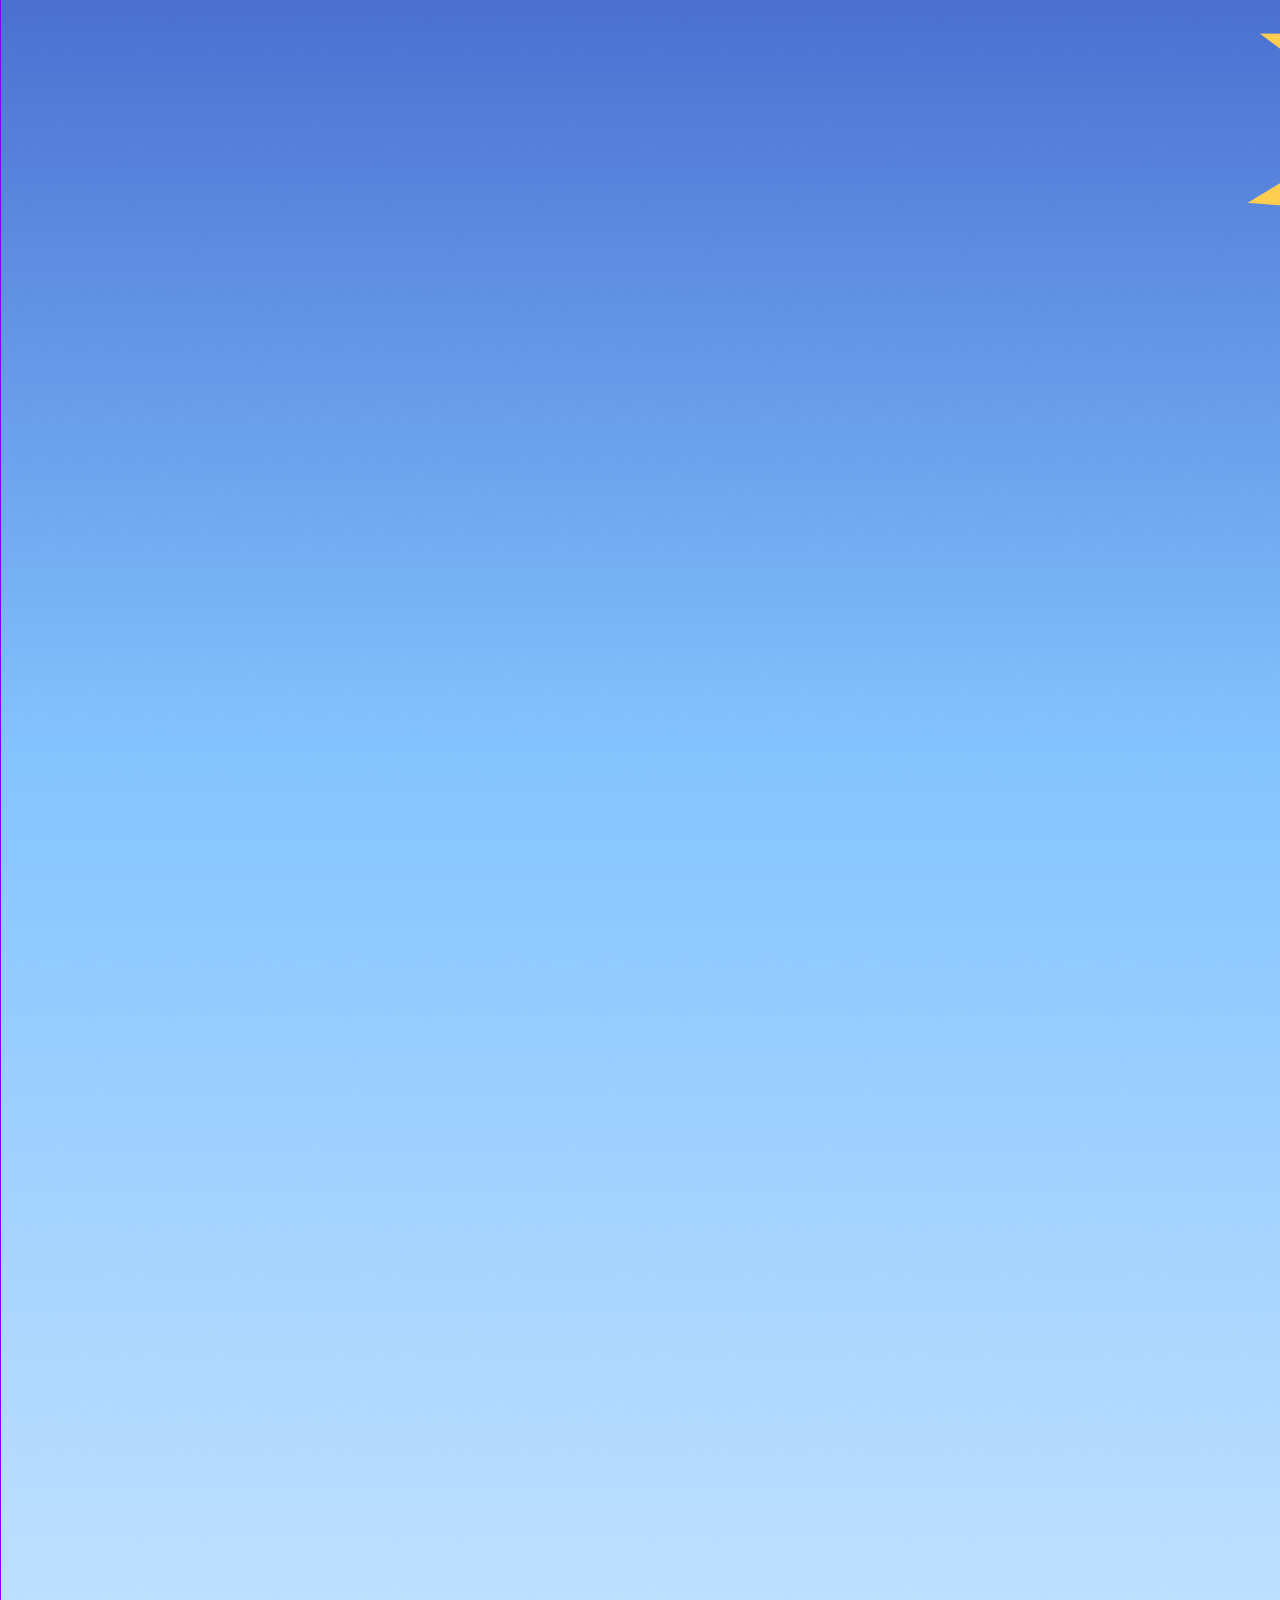
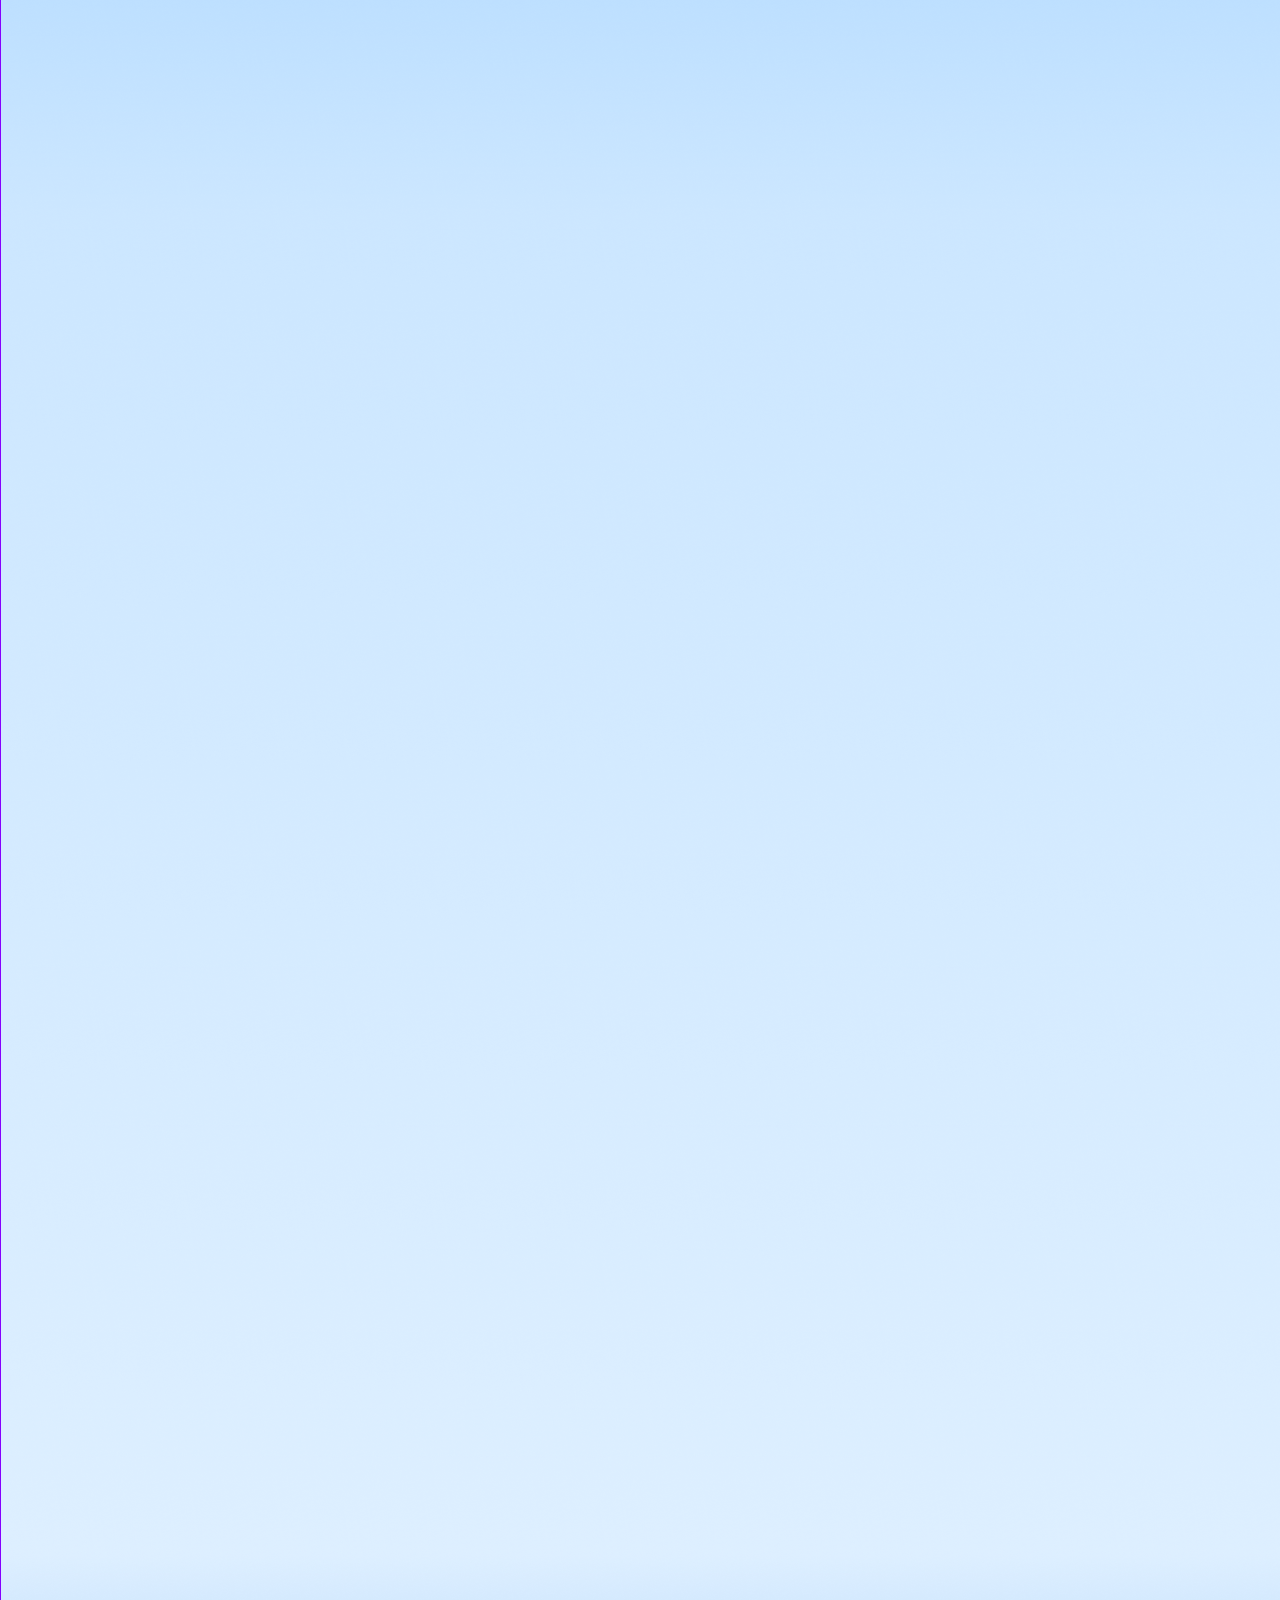
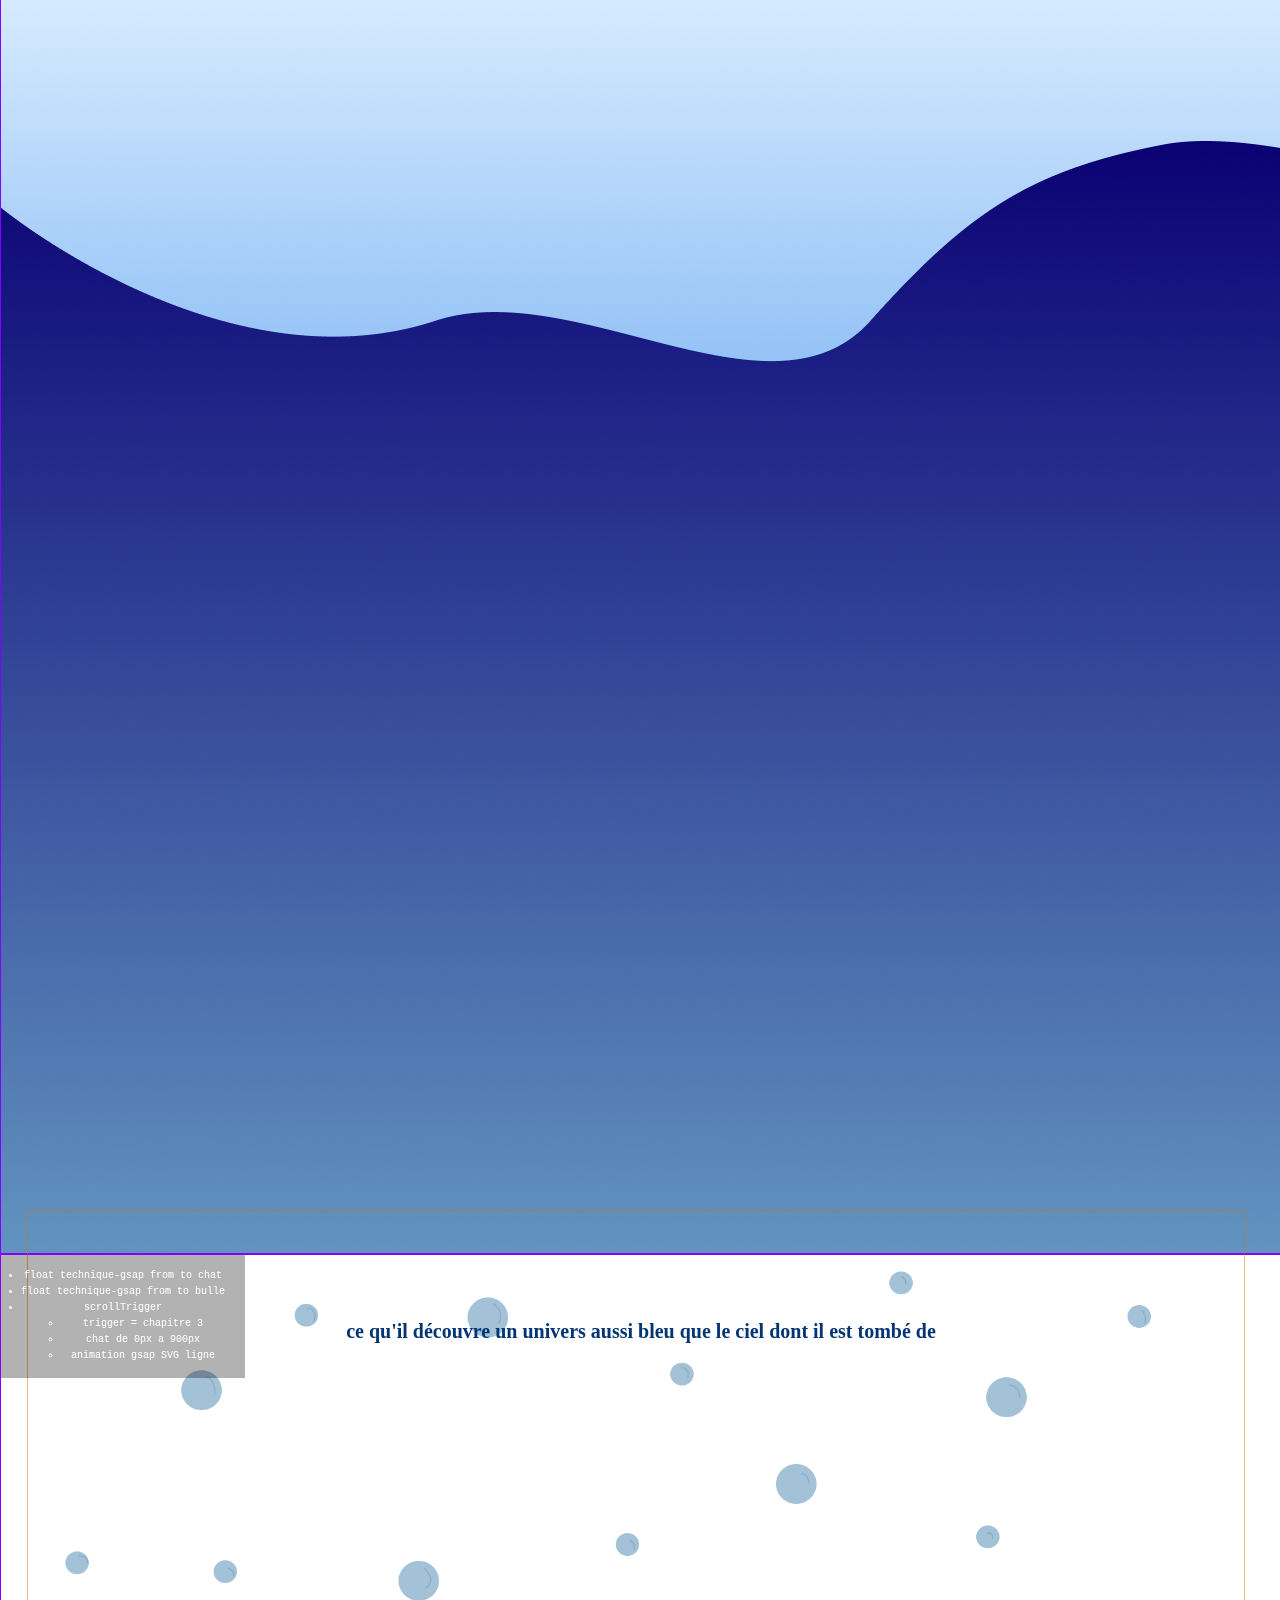
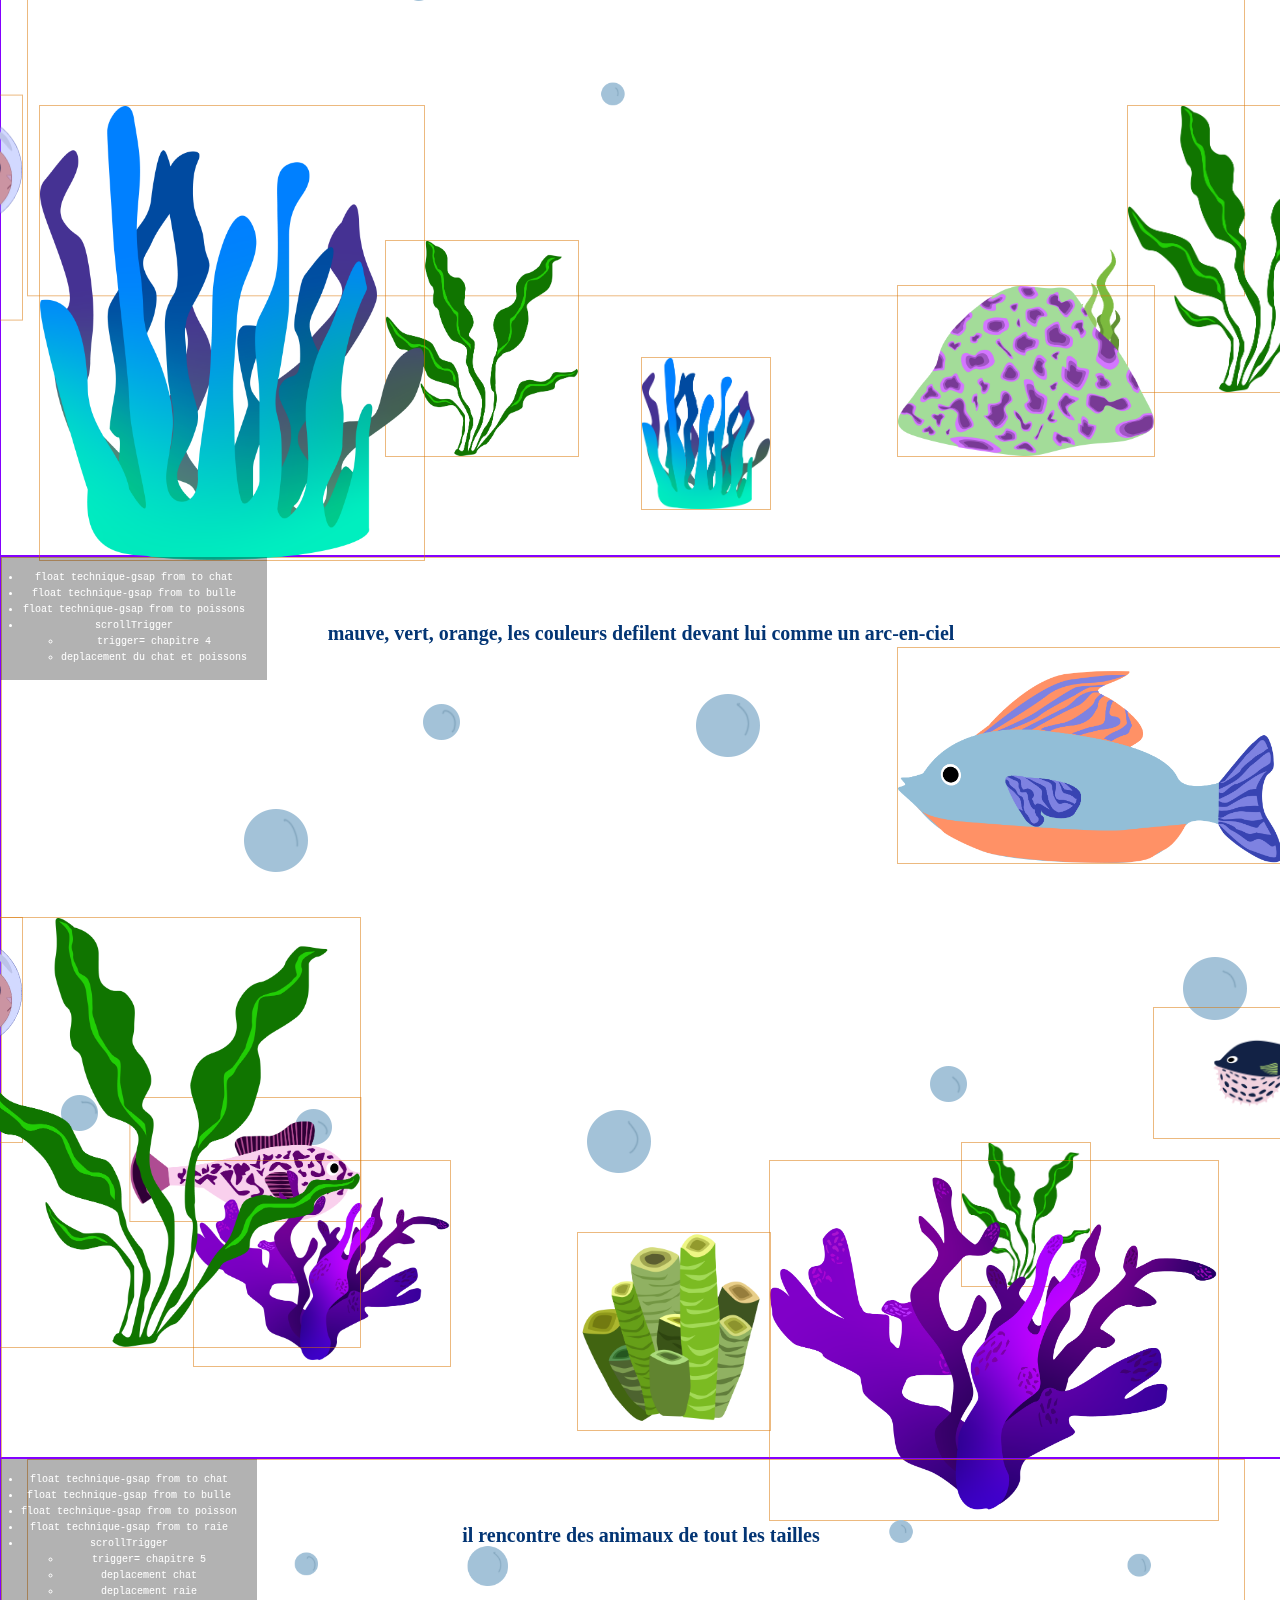
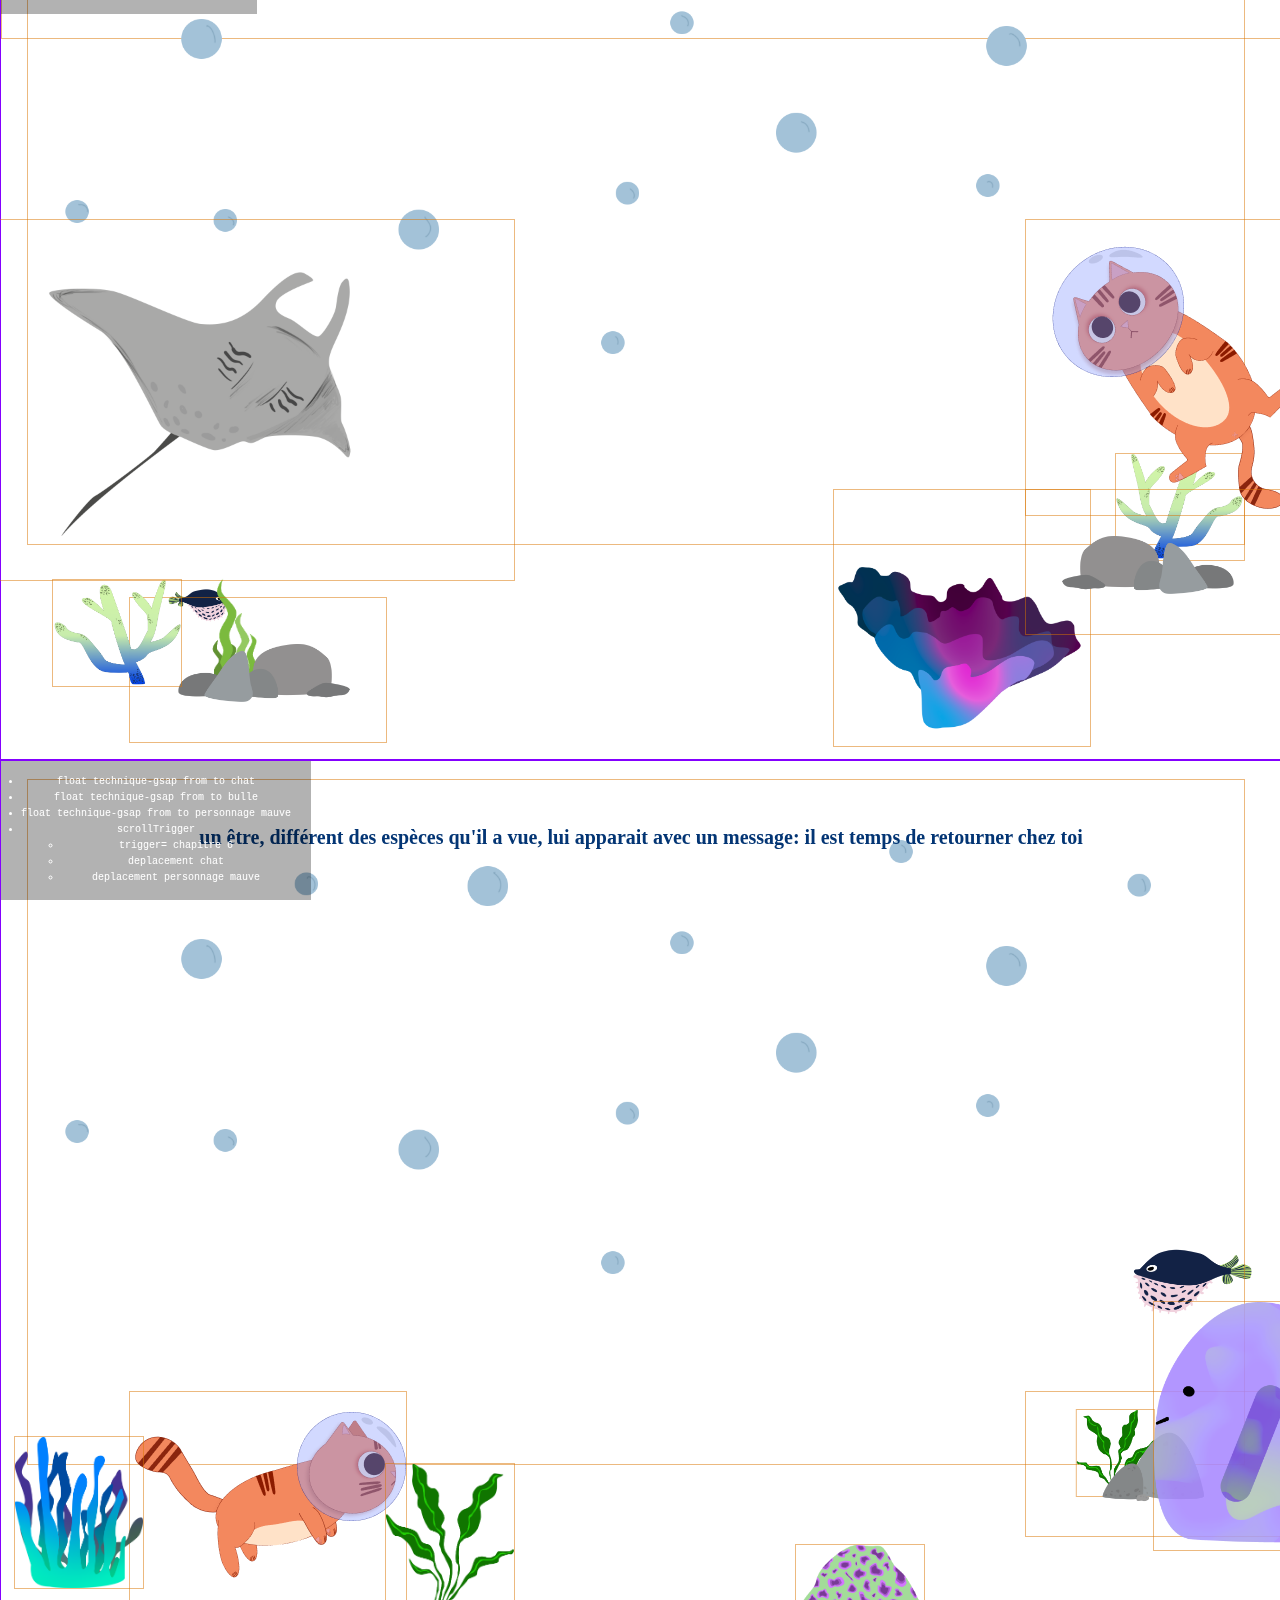
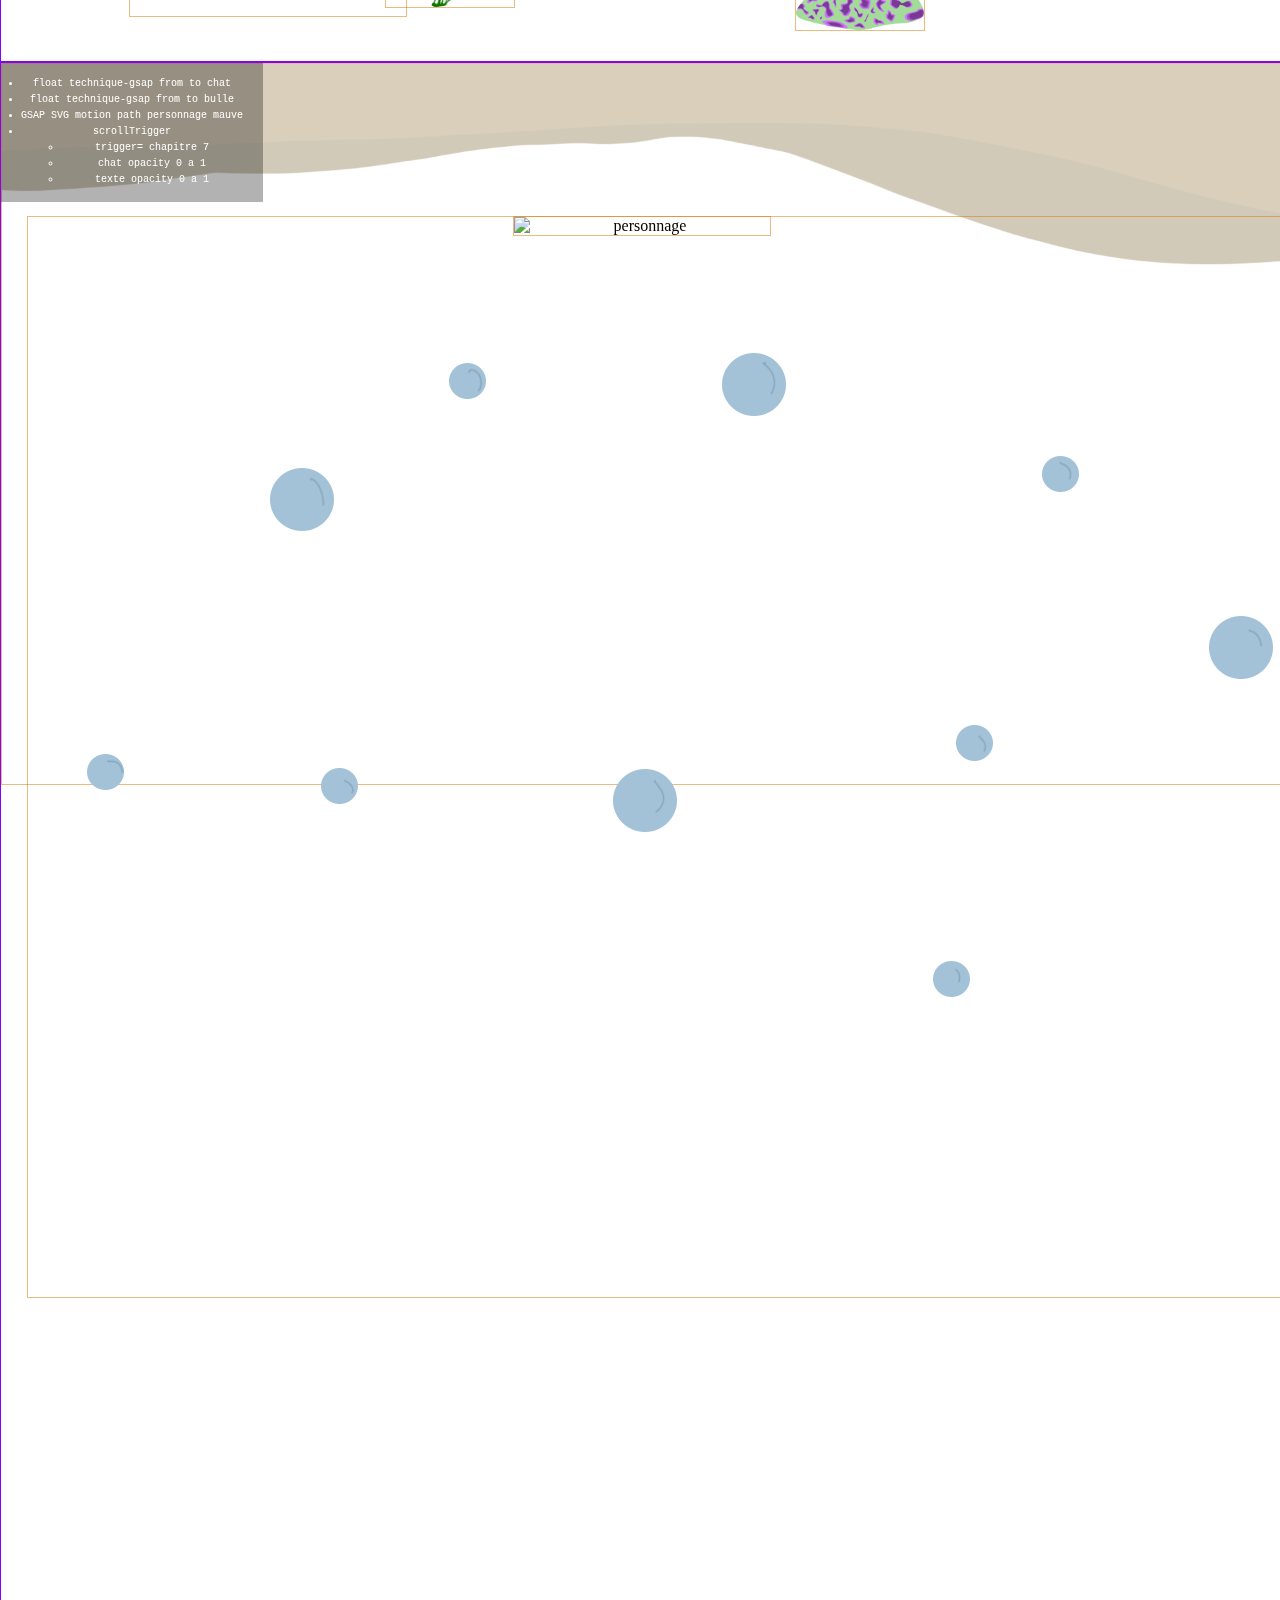
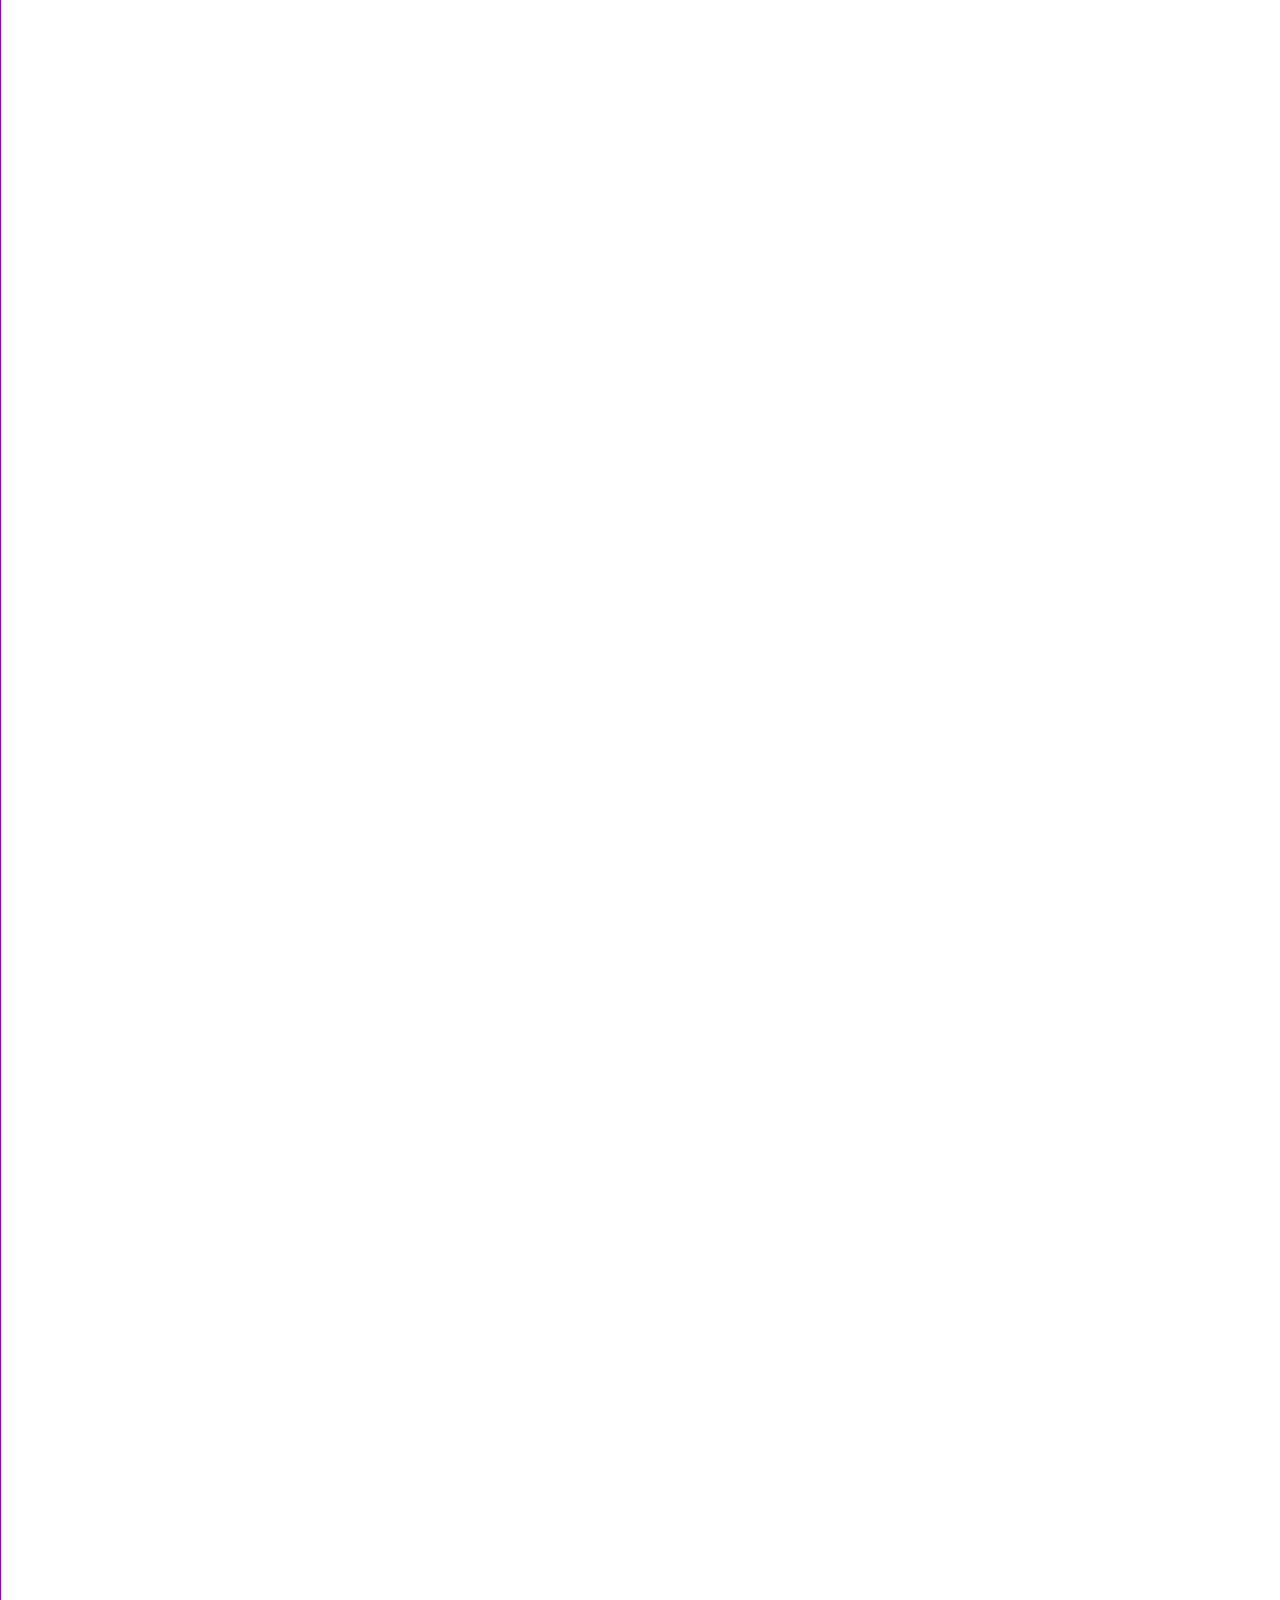
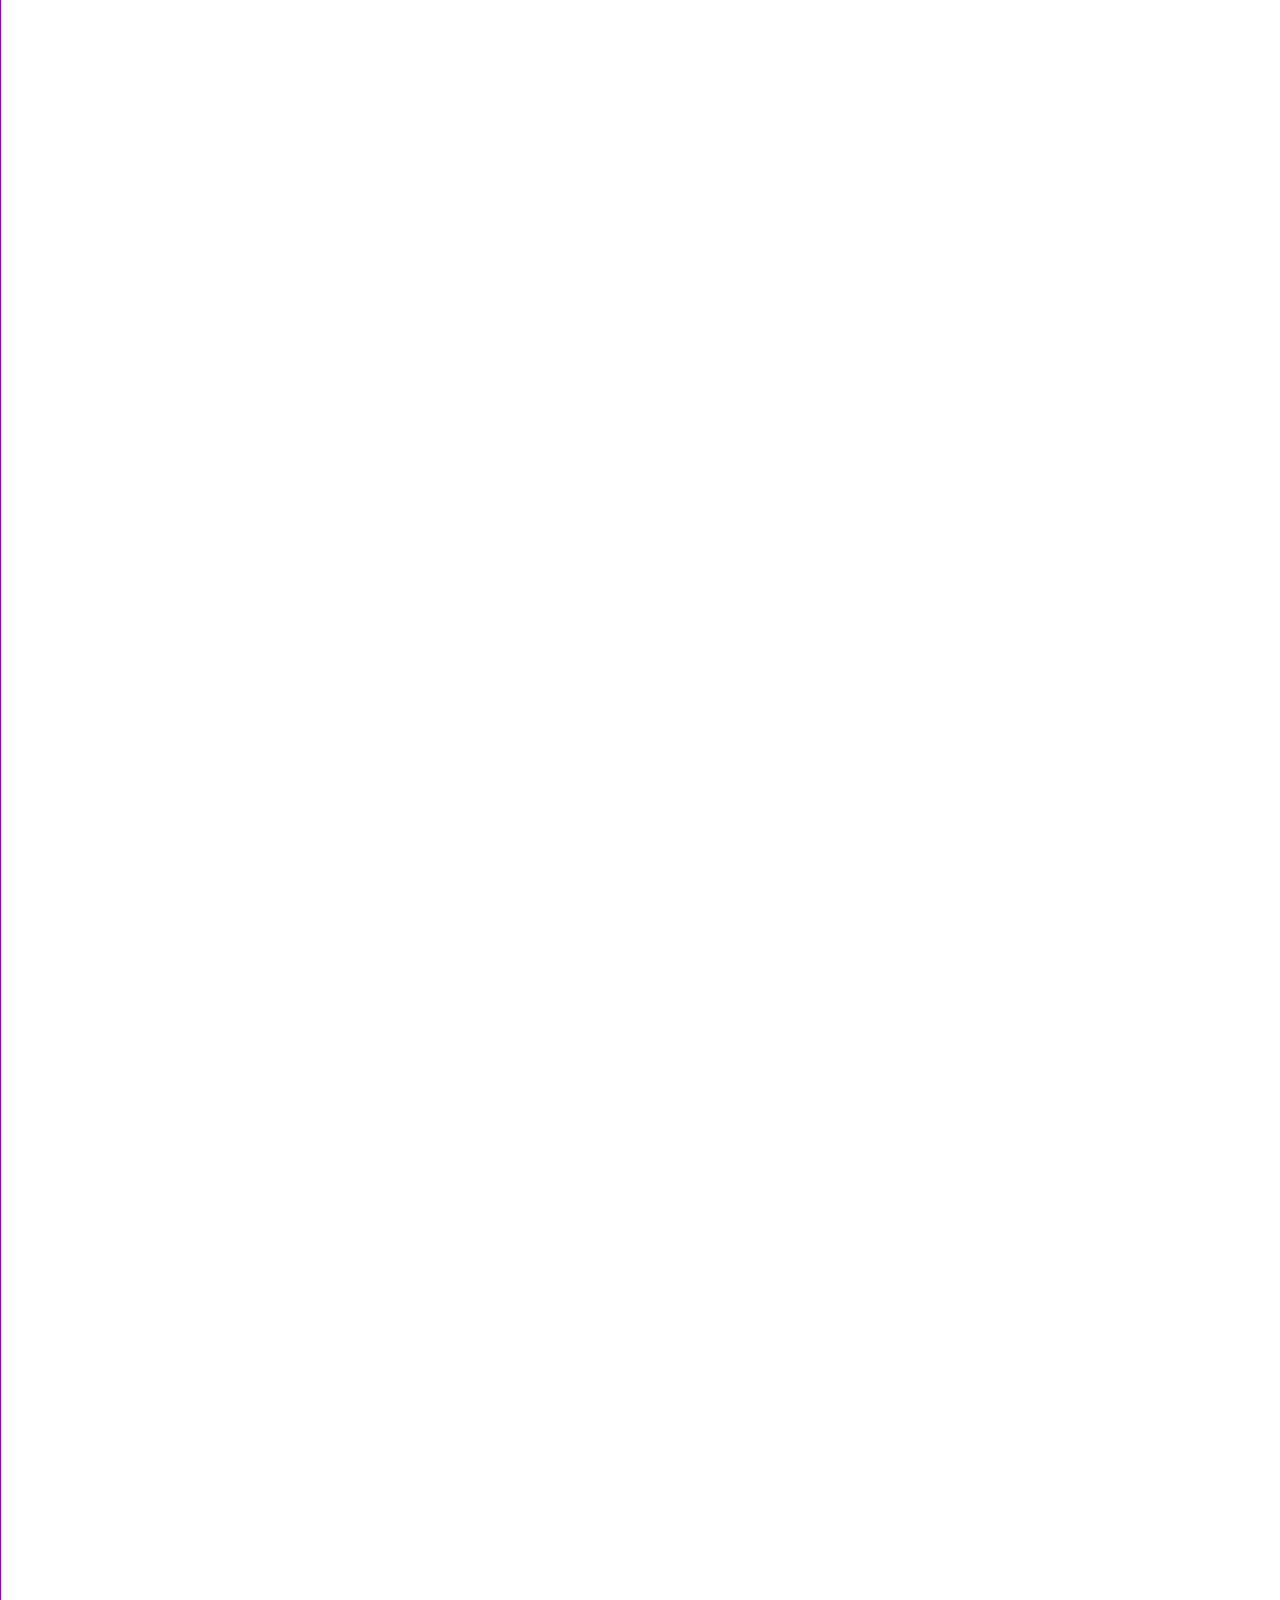
==== commit 94cb569a: "explication code" ====
--- a/index.html
+++ b/index.html
@@ -44,25 +44,12 @@
           <ul class="technique-gsap"> 
             <li> 
               <ul> 
-                  <li></li> 
-                  <li></li> 
+                  <li> float technique-gsap from to chat</li> 
               </ul> 
-            </li> 
-            <li>
-              <ul> 
-                  <li></li> 
-                  <li></li> 
-              </ul> 
-            </li>
-            <li>
-              <ul> 
-                  <li></li> 
-              </ul> 
-            </li>
-            <li>scrollTrigger 
-                <ul> 
-                    <li>trigger=</li> 
-                    <li>...</li> 
+            <li>scrollTrigger 
+                <ul> 
+                    <li>trigger = chapitre 1 </li> 
+                    <li>deplacement x & y du chat</li>
                 </ul> 
             </li> 
           </ul>
@@ -79,12 +66,16 @@
         <!---CHPT2--->
         <section id="chapitre-02">
             <ul class="technique-gsap"> 
-              <li>...</li> 
+              <li>float technique-gsap from to chat</li> 
               <li>...</li> 
               <li>scrollTrigger 
                 <ul> 
-                  <li>trigger=</li> 
-                  <li>...</li> 
+                  <li>trigger= chapitre 2</li> 
+                  <li> opacity chat 0 a 1</li> 
+                </ul> 
+                <ul> 
+                  <li>trigger= texte chapitre 2</li> 
+                  <li> opacity 0 a 1</li> 
                 </ul> 
               </li> 
             </ul>
@@ -98,12 +89,13 @@
 
         <section id="chapitre-03">
           <ul class="technique-gsap"> 
-            <li></li> 
-            <li>...</li> 
-            <li>scrollTrigger 
-                <ul> 
-                    <li>trigger=</li> 
-                    <li>...</li> 
+            <li>float technique-gsap from to chat</li> 
+            <li>float technique-gsap from to bulle</li> 
+            <li>scrollTrigger 
+                <ul> 
+                    <li>trigger = chapitre 3</li> 
+                    <li> chat de 0px a 900px</li> 
+                    <li>animation gsap SVG ligne</li>
                 </ul> 
             </li> 
           </ul>
@@ -132,12 +124,13 @@
 
         <section id="chapitre-04">
           <ul class="technique-gsap"> 
-            <li></li> 
-            <li></li> 
-            <li>scrollTrigger 
-                <ul> 
-                    <li>trigger=</li> 
-                    <li>...</li> 
+            <li>float technique-gsap from to chat</li> 
+            <li>float technique-gsap from to bulle</li>  
+            <li>float technique-gsap from to poissons</li>  
+            <li>scrollTrigger 
+                <ul> 
+                    <li>trigger= chapitre 4</li> 
+                    <li>deplacement du chat et poissons</li> 
                 </ul> 
             </li> 
           </ul>
@@ -159,12 +152,15 @@
 
         <section id="chapitre-05">
           <ul class="technique-gsap"> 
-            <li></li> 
-            <li></li> 
-            <li>scrollTrigger 
-                <ul> 
-                    <li>trigger=</li> 
-                    <li>...</li> 
+            <li>float technique-gsap from to chat</li> 
+            <li>float technique-gsap from to bulle</li>  
+            <li>float technique-gsap from to poisson</li> 
+            <li>float technique-gsap from to raie</li> 
+            <li>scrollTrigger 
+                <ul> 
+                    <li>trigger= chapitre 5</li> 
+                    <li> deplacement chat</li> 
+                    <li> deplacement raie</li> 
                 </ul> 
             </li> 
           </ul>
@@ -187,13 +183,14 @@
         <!---CHPT6--->
         <section id="chapitre-06">
           <ul class="technique-gsap"> 
-            <li>Transition y personnage</li>
-            <li>Transition x personnage</li> 
-            <li>...</li> 
-            <li>scrollTrigger 
-                <ul> 
-                    <li>trigger=</li> 
-                    <li>...</li> 
+            <li>float technique-gsap from to chat</li> 
+            <li>float technique-gsap from to bulle</li>  
+            <li>float technique-gsap from to personnage mauve</li>  
+            <li>scrollTrigger 
+                <ul> 
+                    <li>trigger= chapitre 6</li> 
+                    <li> deplacement chat</li> 
+                    <li> deplacement personnage mauve</li> 
                 </ul> 
             </li> 
           </ul>
@@ -214,12 +211,14 @@
         <!---CHPT7--->
         <section id="chapitre-07">
           <ul class="technique-gsap"> 
-            <li>...</li> 
-            <li>...</li> 
-            <li>scrollTrigger 
-                <ul> 
-                    <li>trigger=</li> 
-                    <li>...</li> 
+            <li>float technique-gsap from to chat</li> 
+            <li>float technique-gsap from to bulle</li>  
+            <li>GSAP SVG motion path personnage mauve</li> 
+            <li>scrollTrigger 
+                <ul> 
+                    <li>trigger= chapitre 7</li> 
+                    <li> chat opacity 0 a 1</li> 
+                    <li> texte opacity 0 a 1</li> 
                 </ul> 
             </li> 
           </ul>
@@ -256,19 +255,12 @@
         <!---CHPT8--->
         <section id="chapitre-08">
           <ul class="technique-gsap"> 
-            <li>Timeline étoiles 
+            <li>gsap 
               <ul> 
-                  <li>Scale</li> 
+                <li>float technique-gsap from to chat</li> 
+                  <li> Animation Morph étoile 0-5</li> 
               </ul> 
-            </li> 
-            <li>Scale</li> 
-            <li>...</li> 
-            <li>scrollTrigger 
-                <ul> 
-                    <li>trigger=</li> 
-                    <li>...</li> 
-                </ul> 
-            </li> 
+            </li>
           </ul>
         <svg id="svg1" viewBox="9 80 800 400" style="enable-background:new 9 80 800 400;">
                 
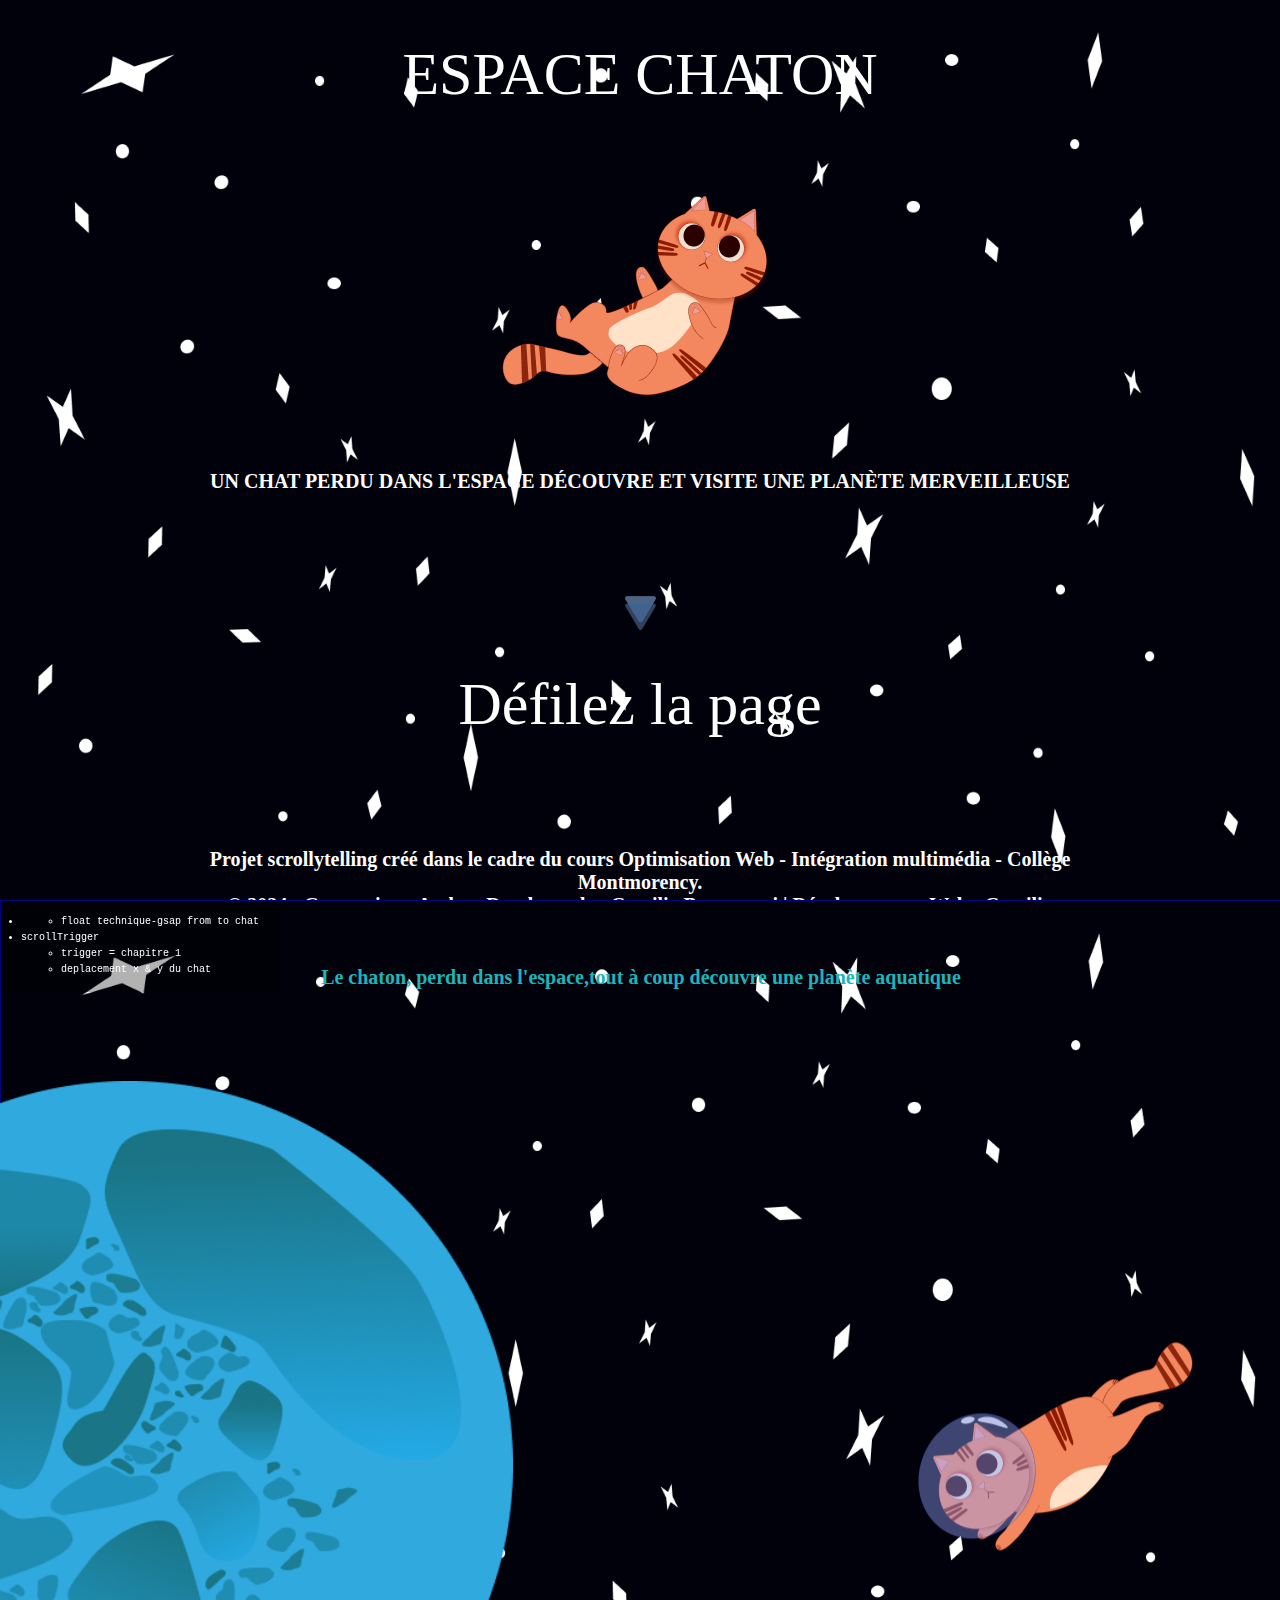
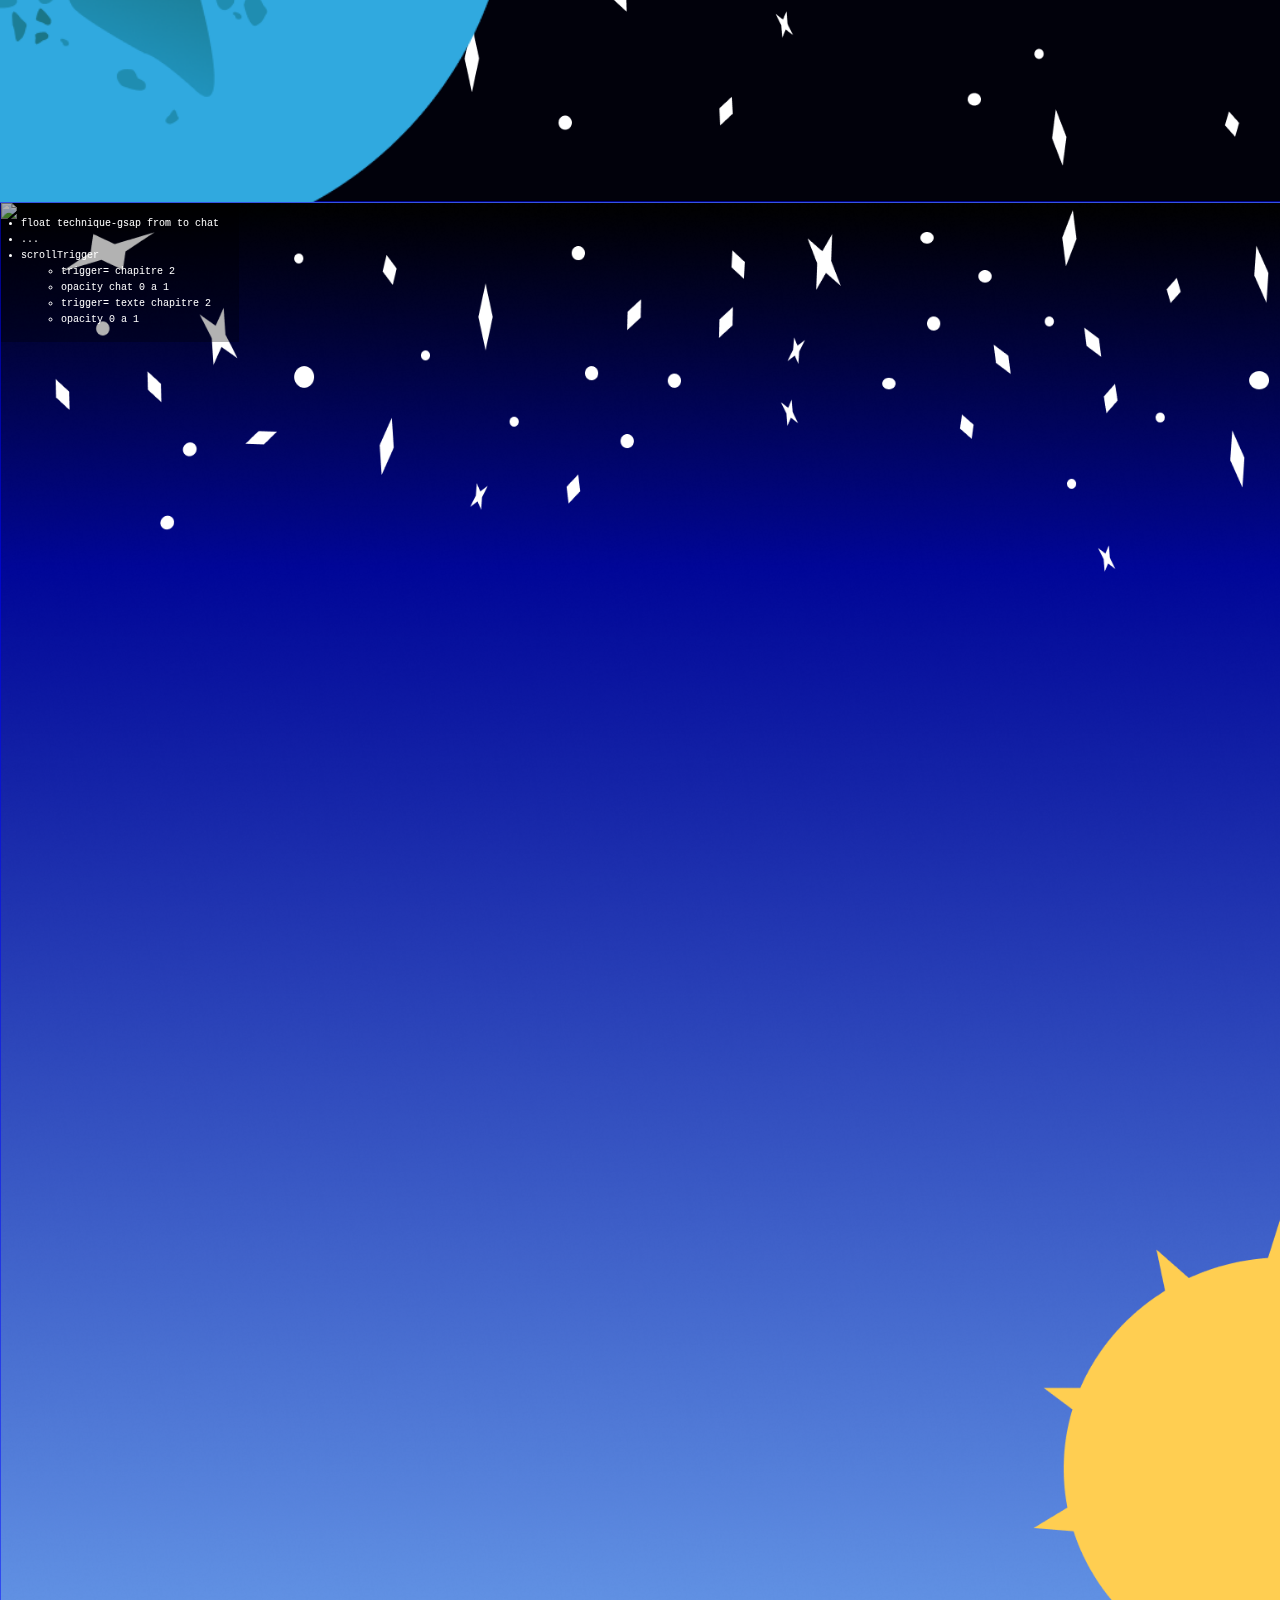
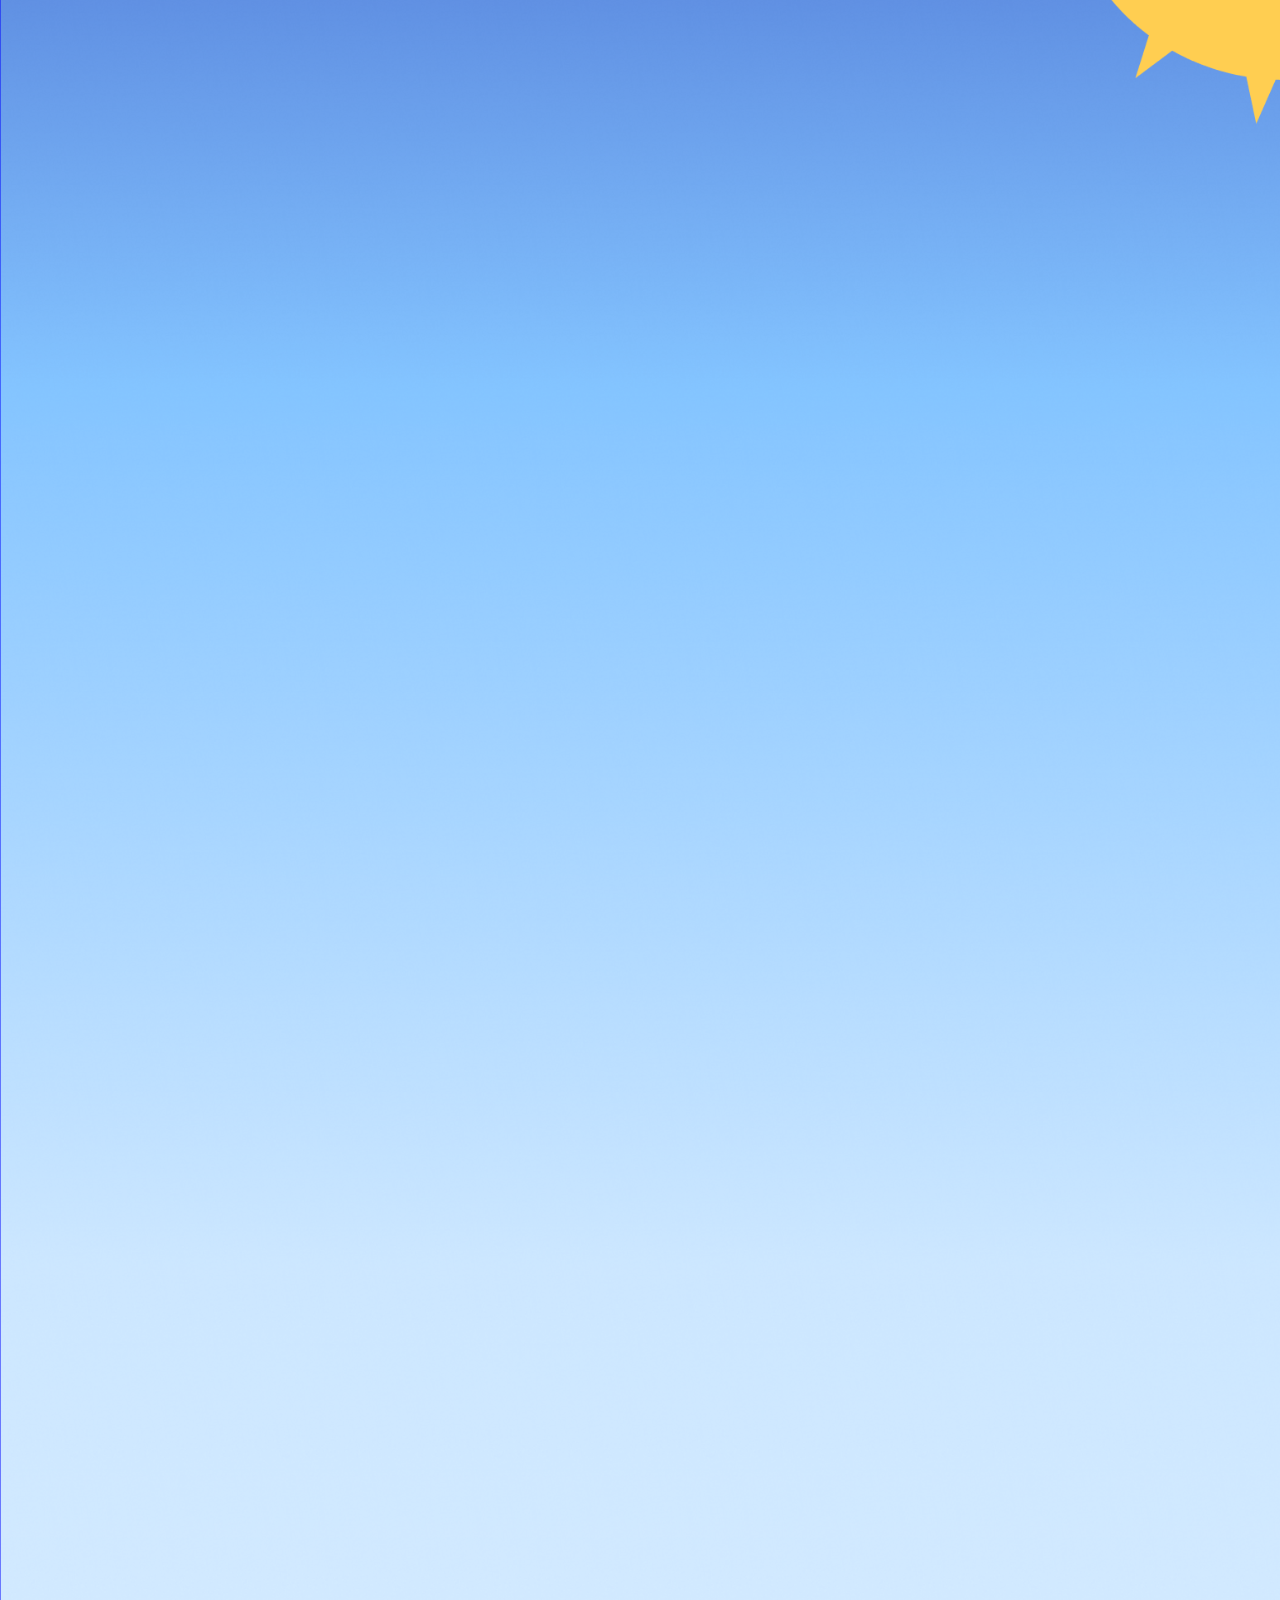
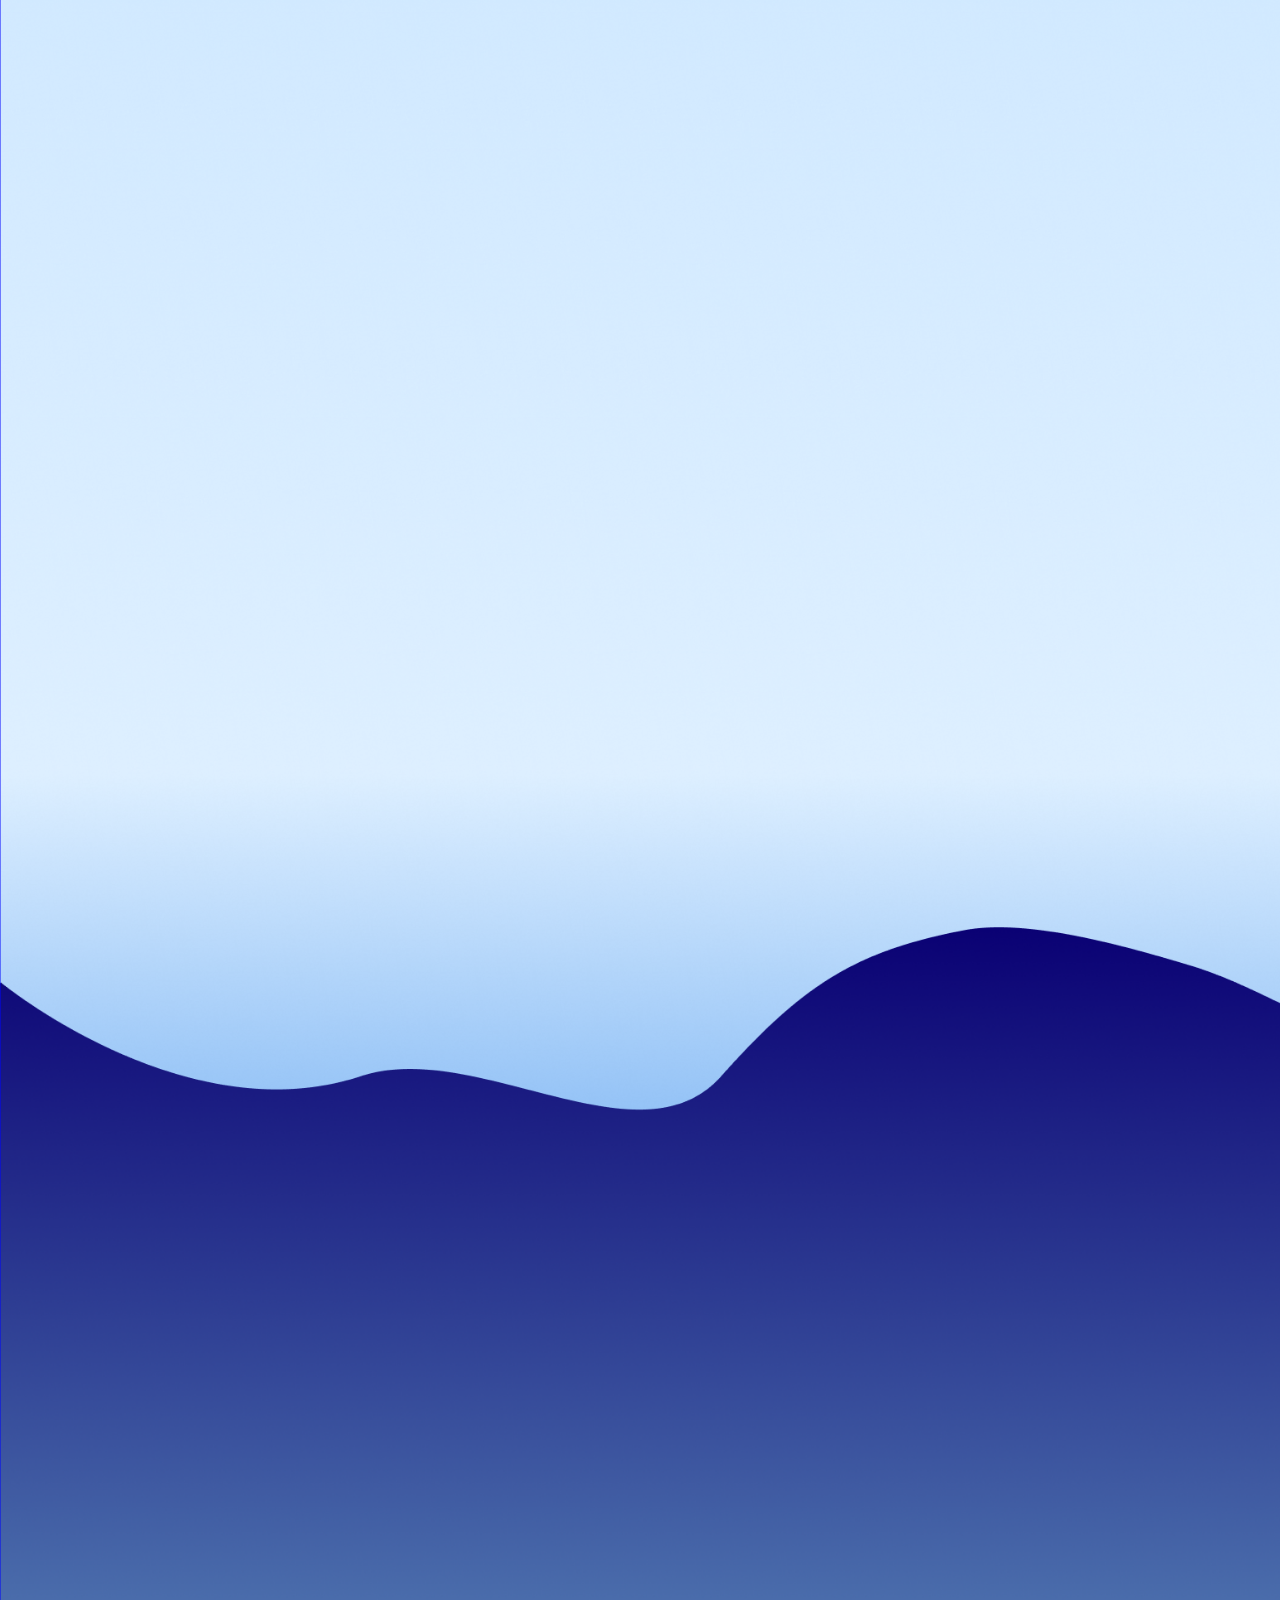
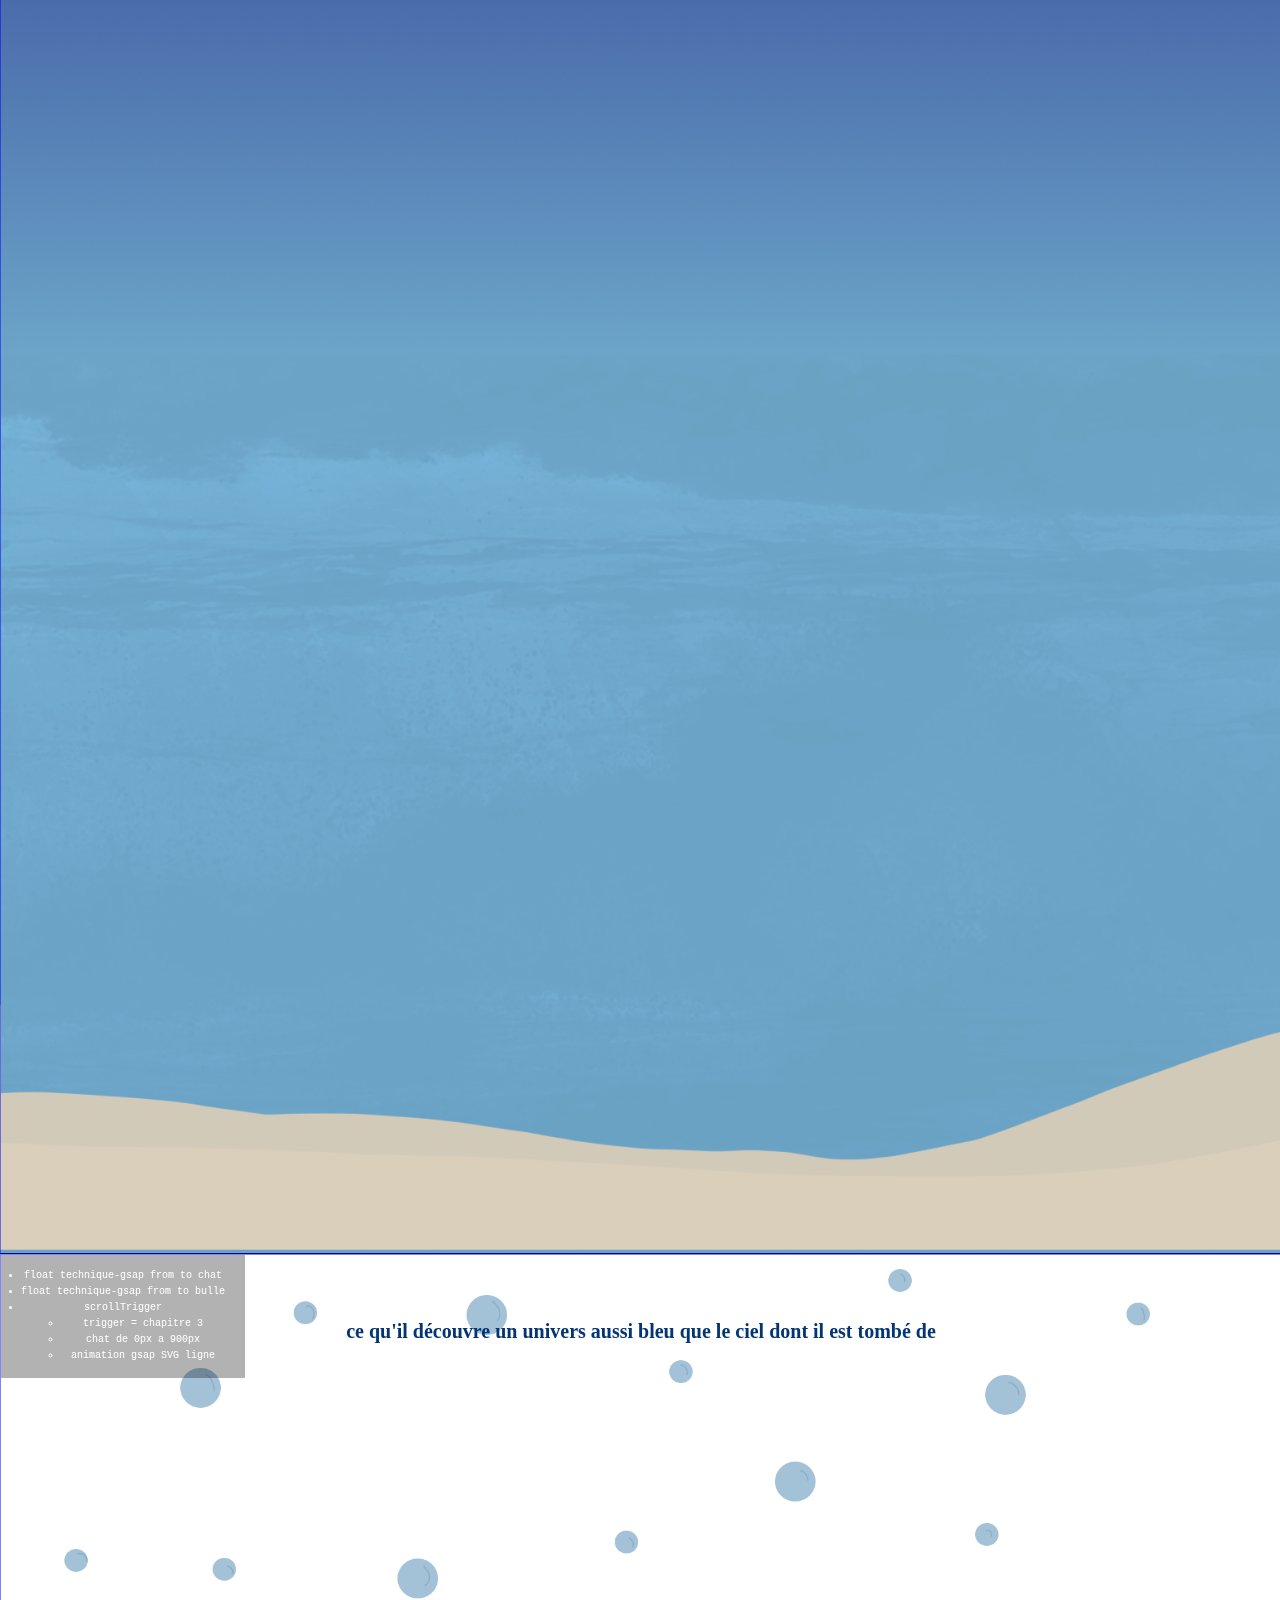
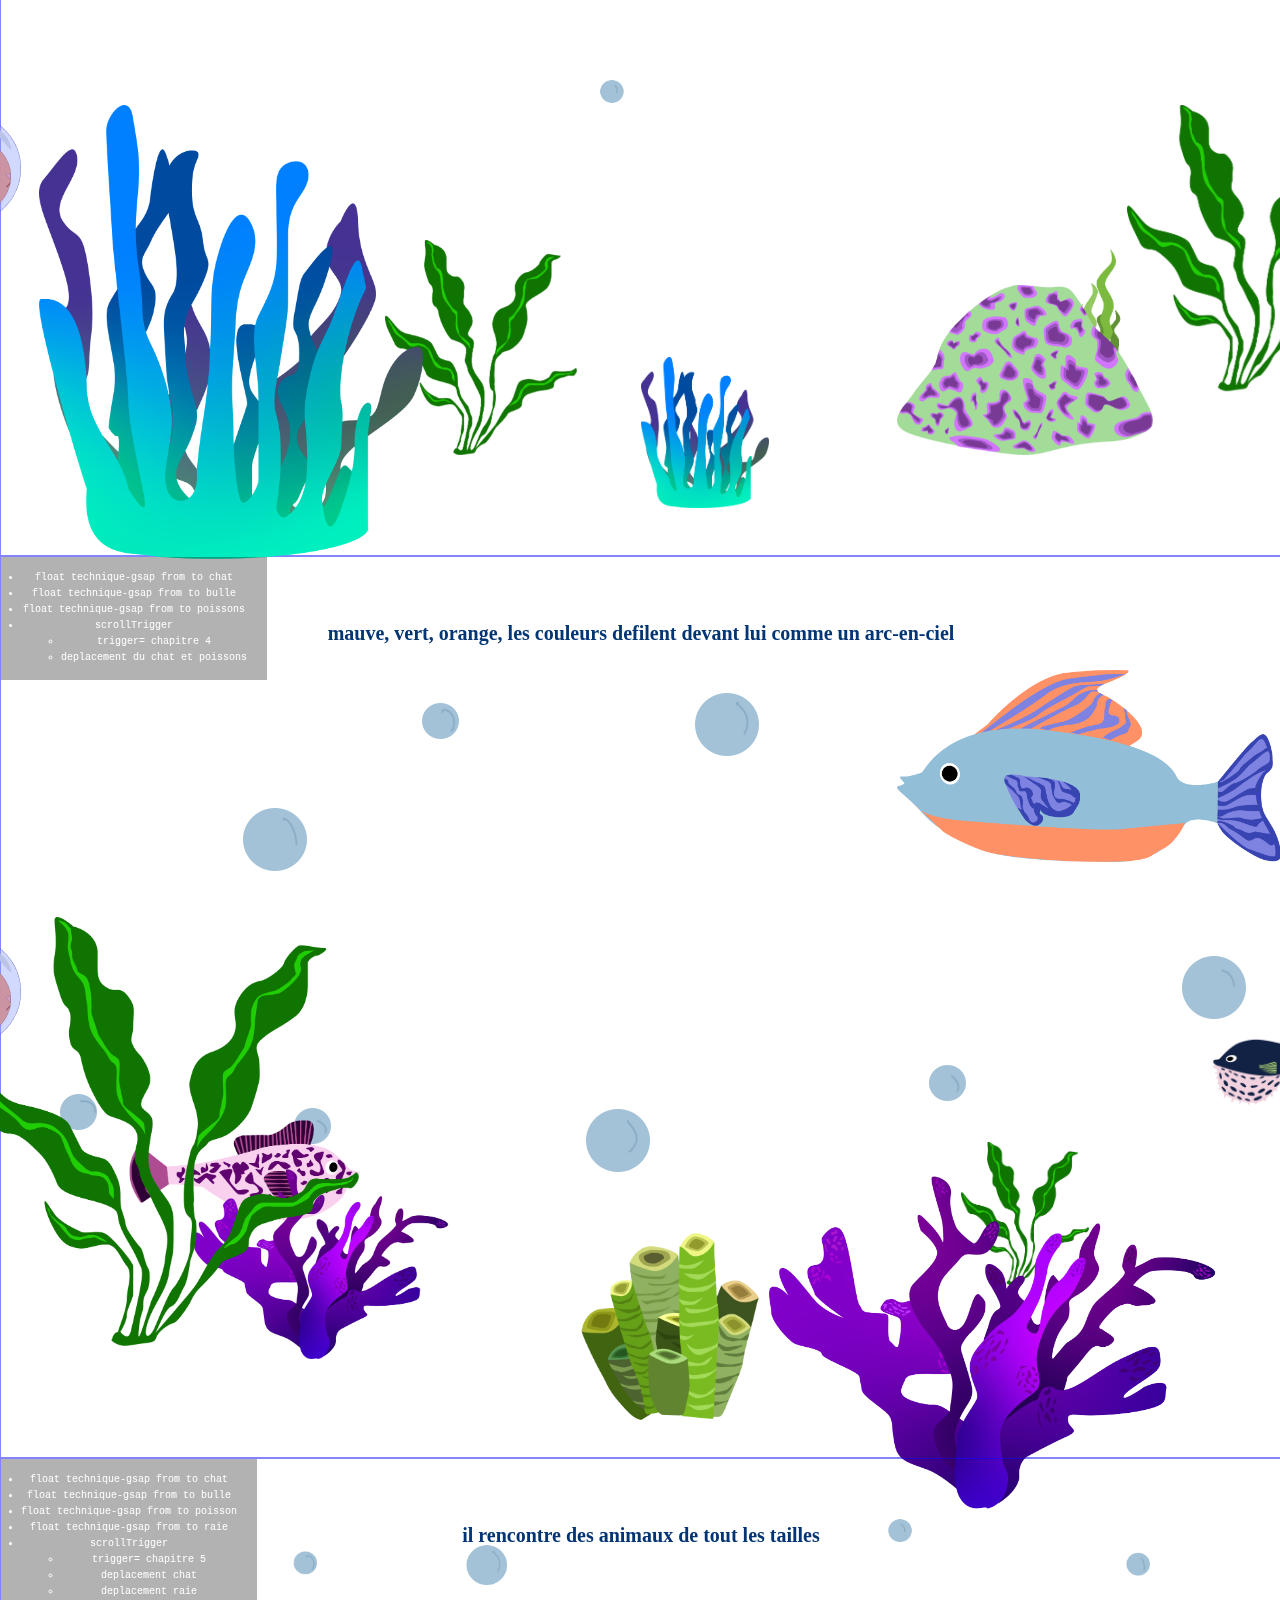
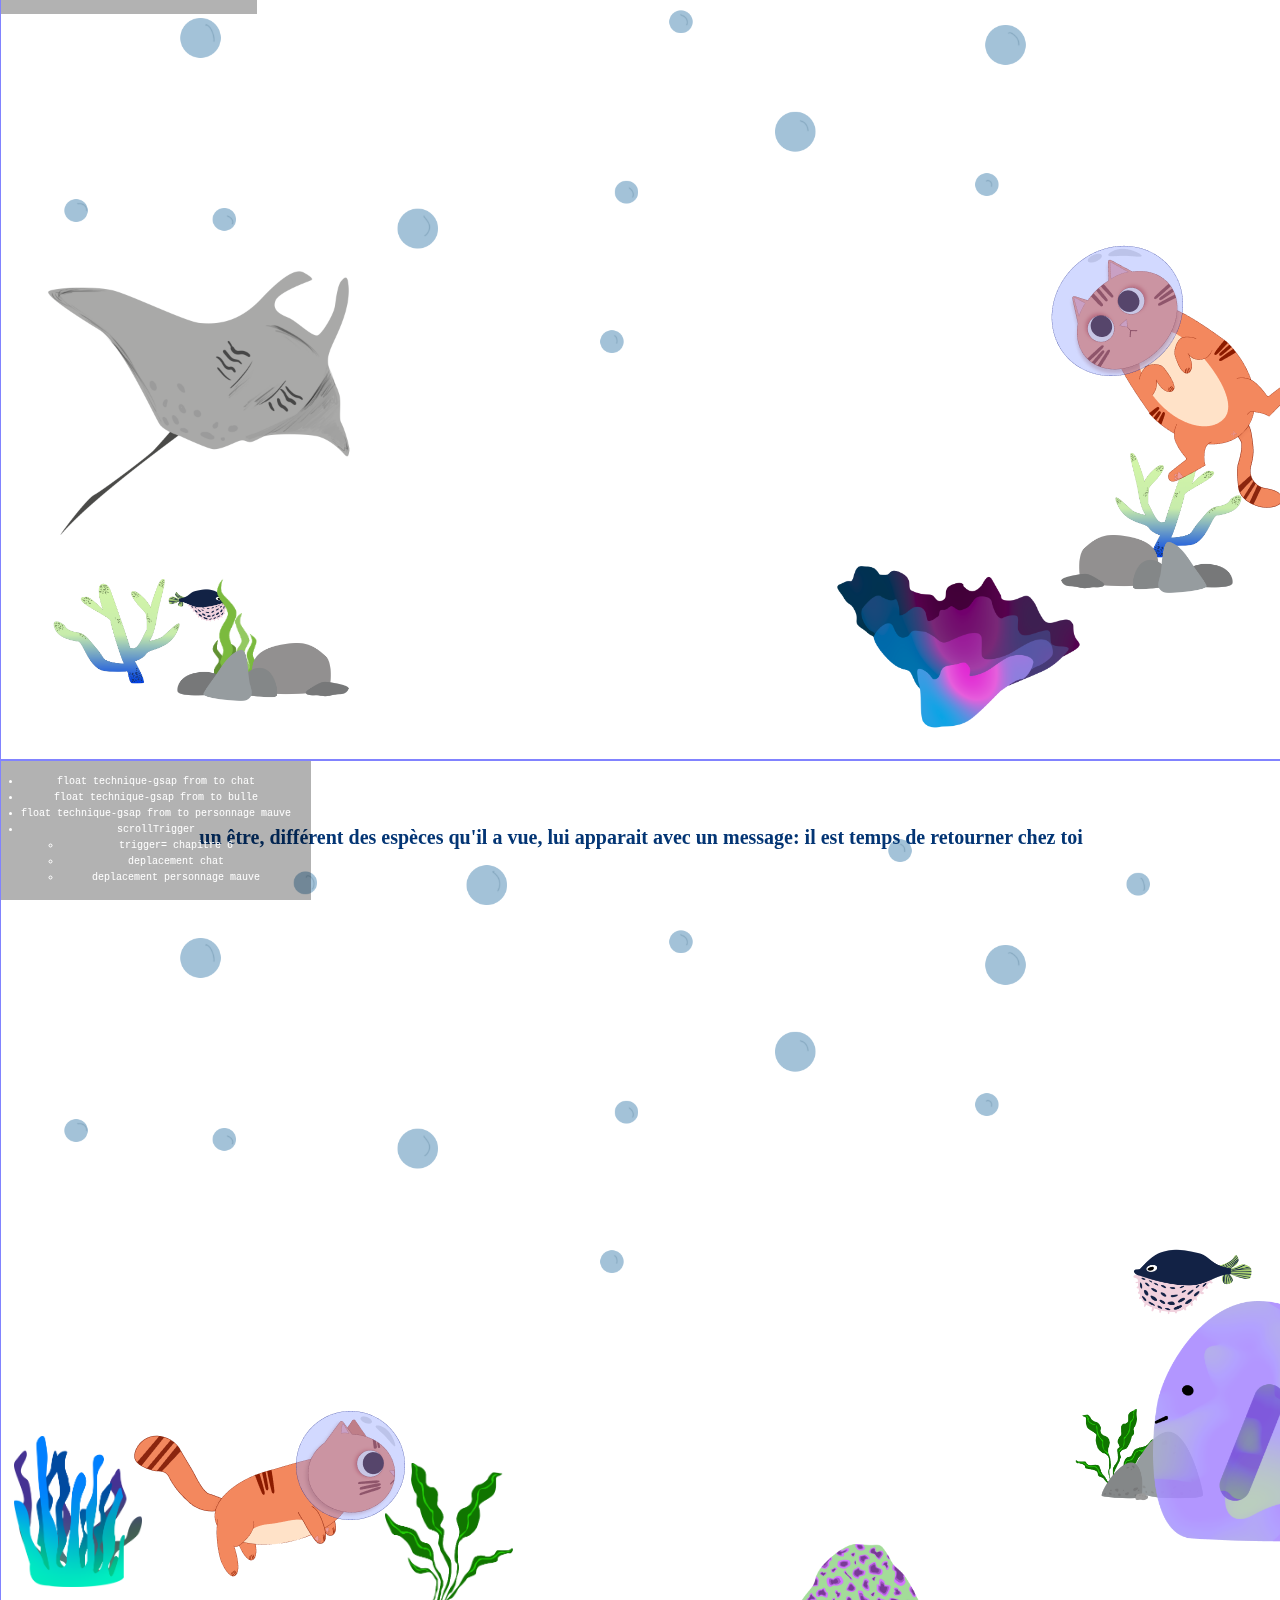
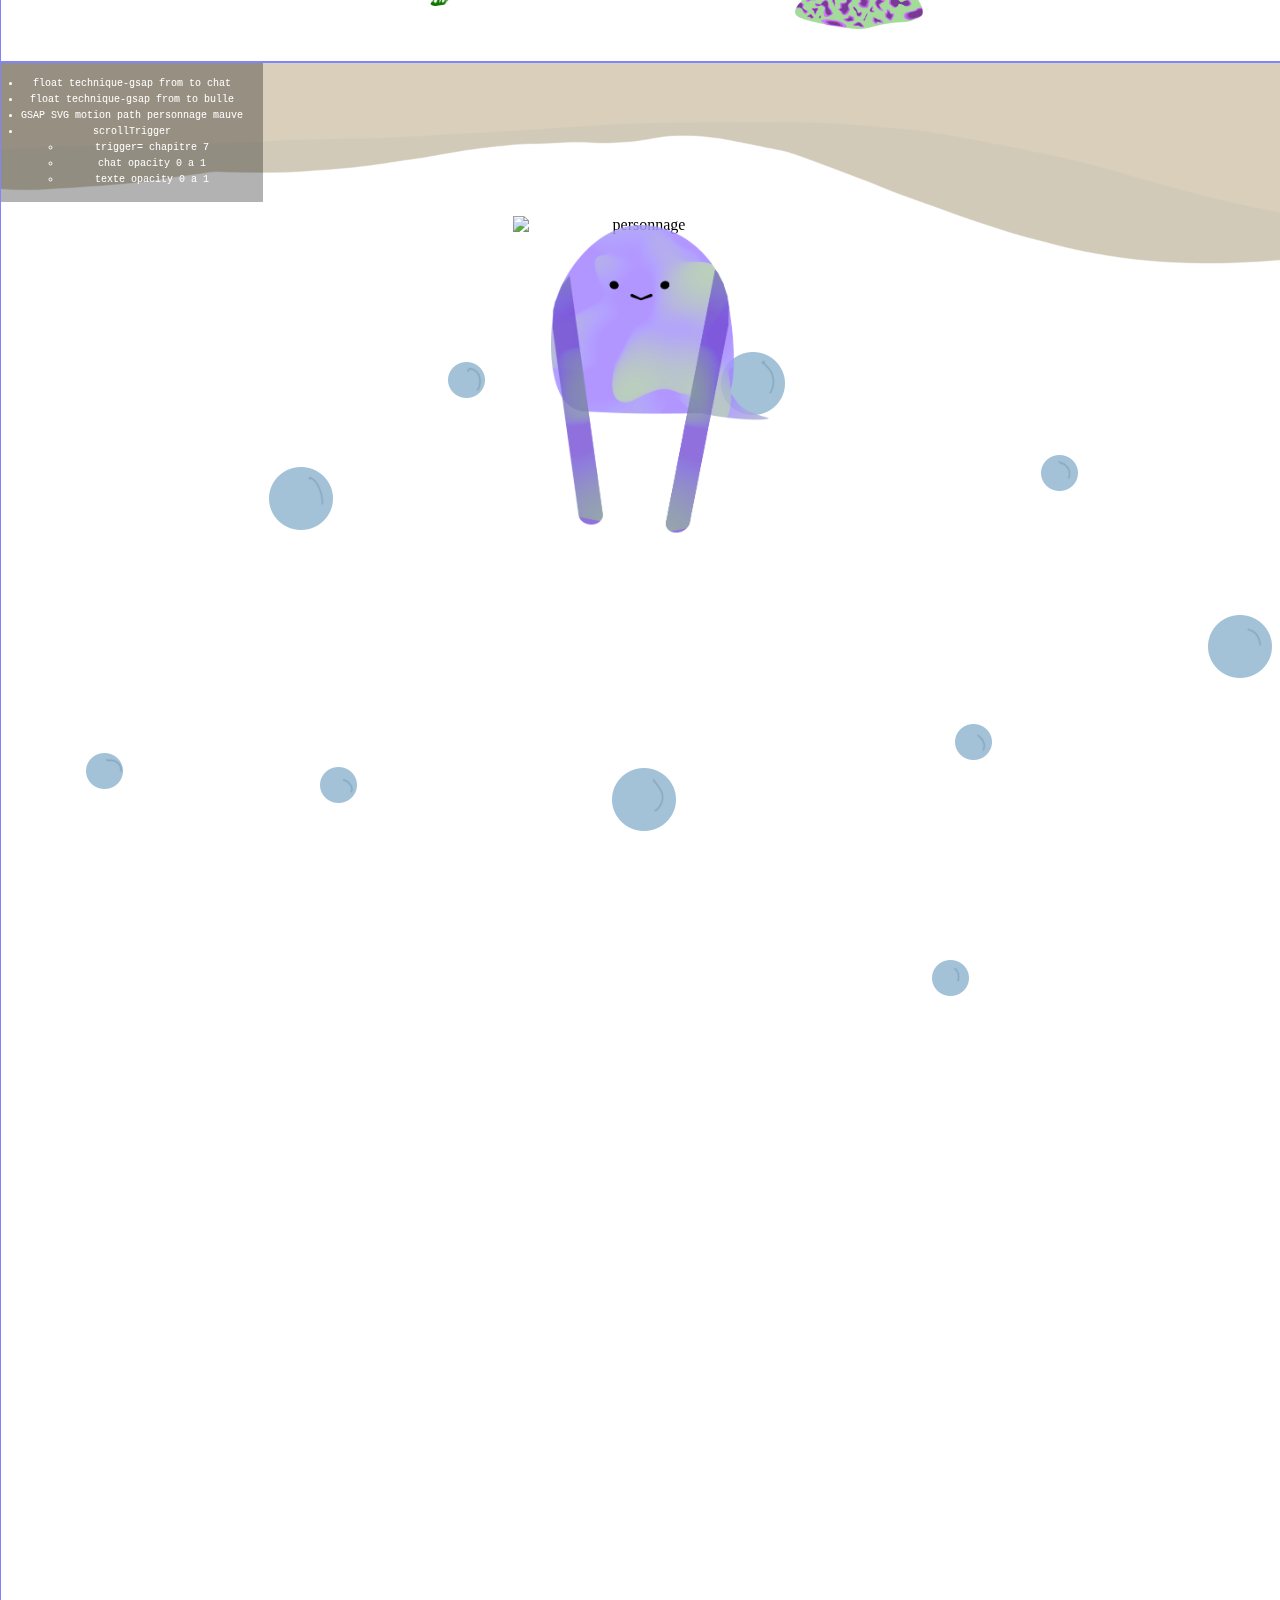
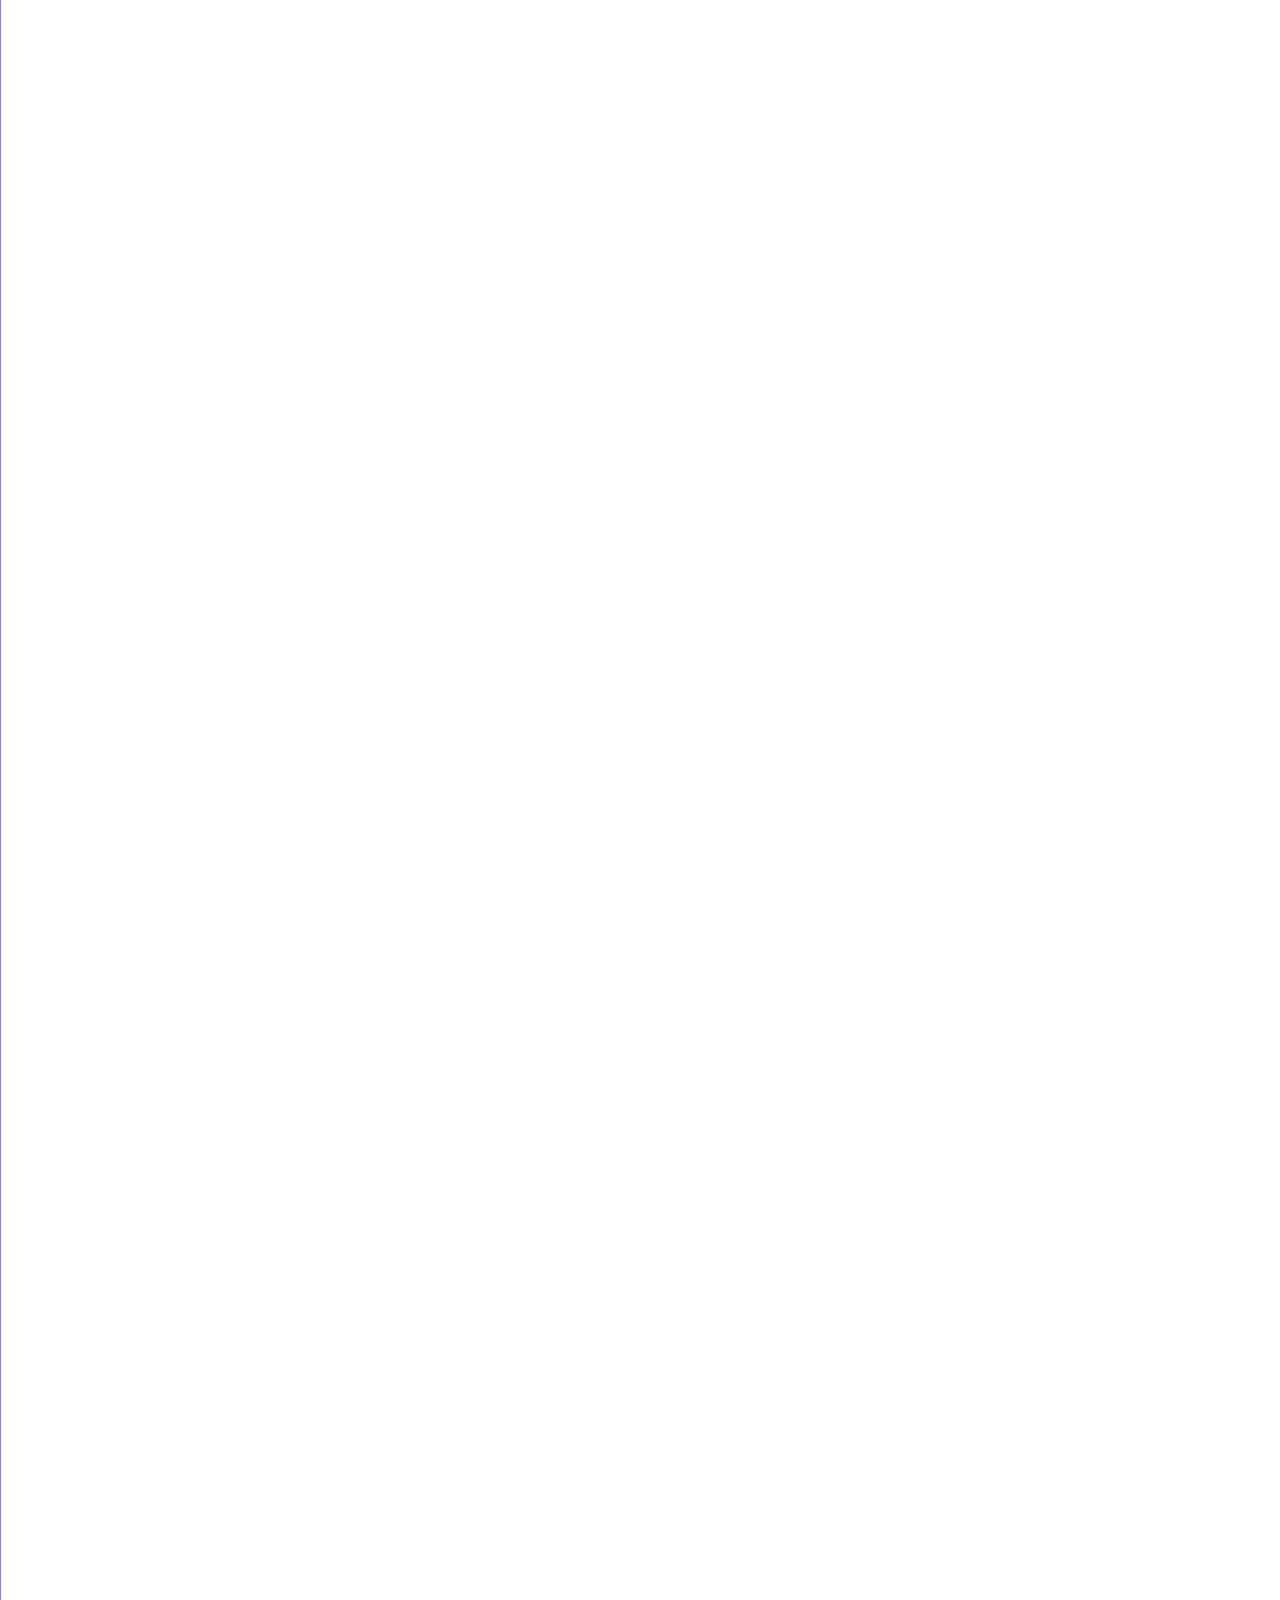
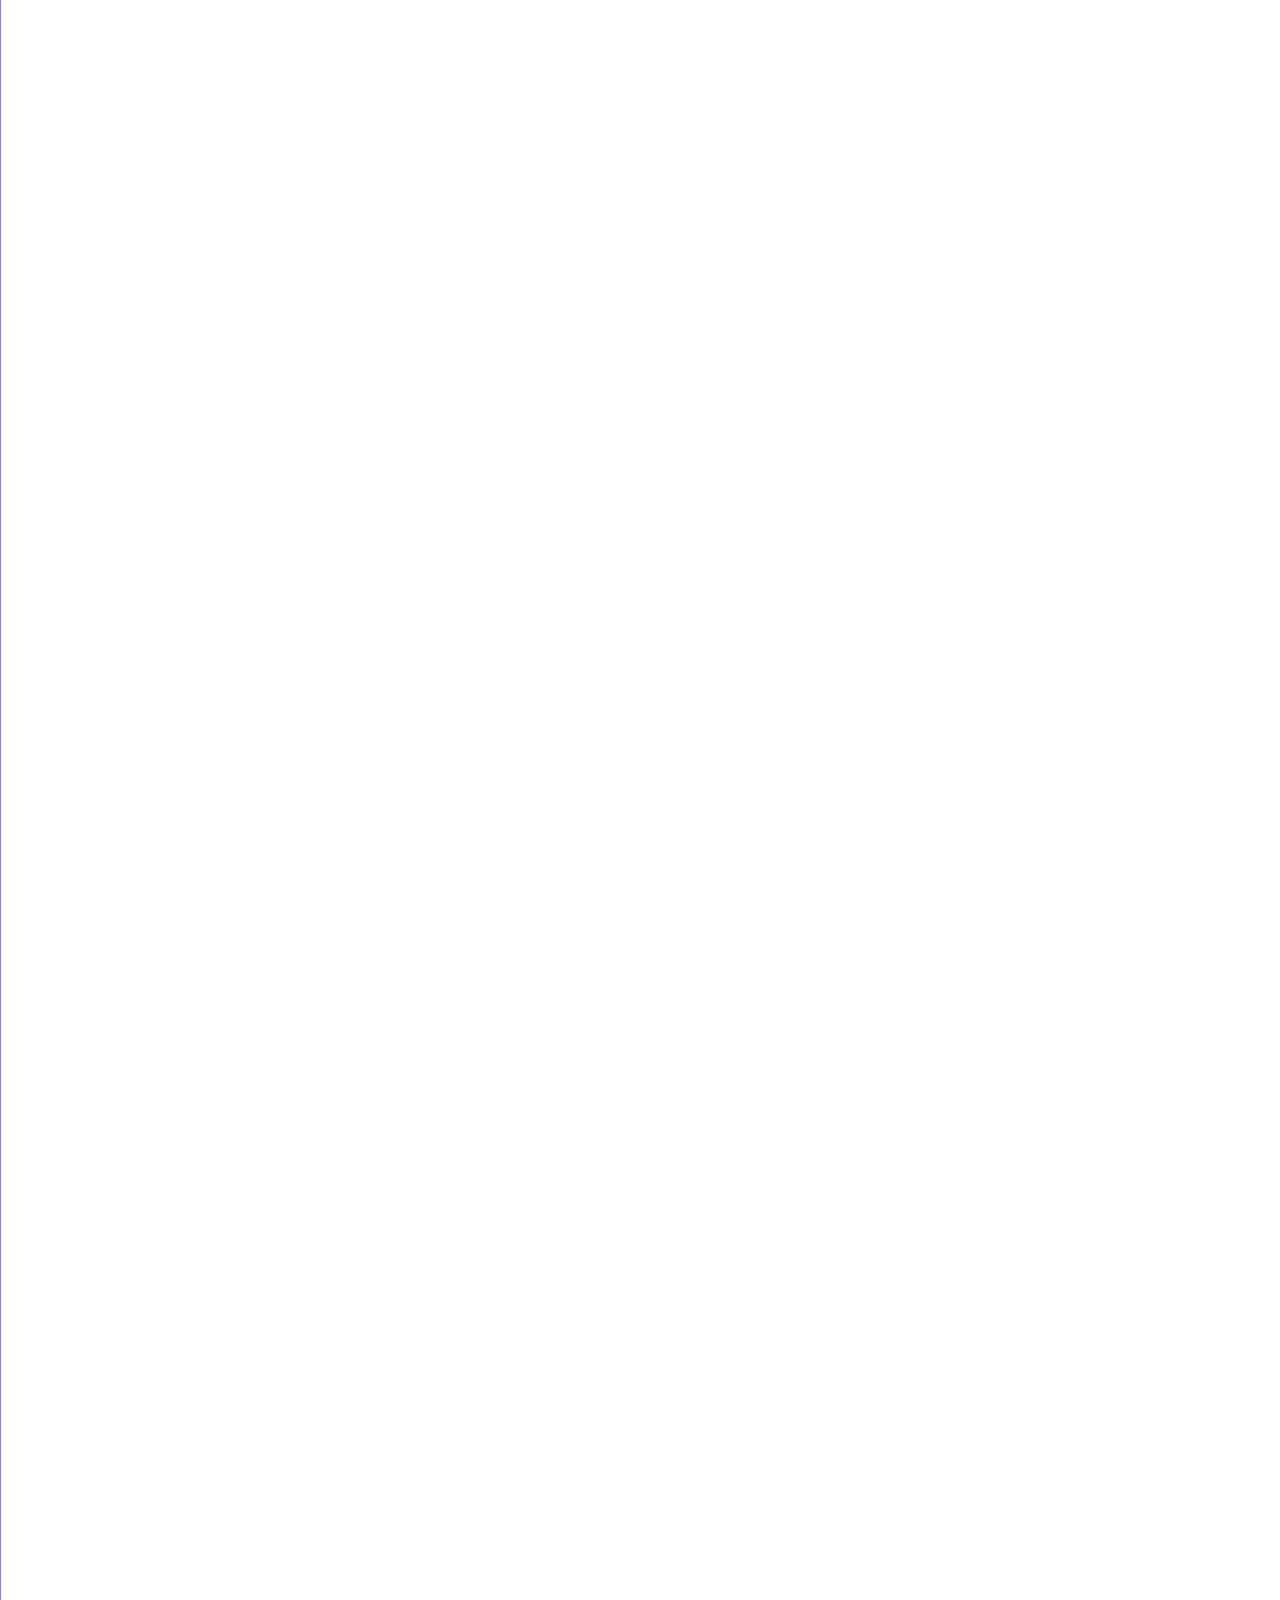
==== commit 56fbff79: "updateperso1" ====
--- a/index.html
+++ b/index.html
@@ -229,24 +229,13 @@
                 
             </svg>
             
-            <svg id="svg8" viewBox="9 80 800 400" style="enable-background:new 9 80 800 400;">
-                
-              <path id="shortarm" class="st8" d="M142 64.5C140.4 47.3 122 15.6667 113 2L1 580.5C4.16667 585.833 13.4 597 25 599C36.6 601 49.5 587.5 54.5 580.5L144 132.5C144 117 143.6 81.7 142 64.5Z" fill="#F2CF54"/>
-                    
-              <path id="longarm" class="st8" d="M144 81C142.4 43.2418 126 27 113 2L1 1271.95C4.16667 1283.66 13.4 1308.17 25 1312.56C36.6 1316.95 49.5 1287.32 54.5 1271.95L144 288.479C144 254.453 145.6 118.758 144 81Z" fill="#F2CF54"/>
-                    
-            </svg>
-
-            <svg id="svg8" viewBox="9 80 800 400" style="enable-background:new 9 80 800 400;">
-                
-              <path id="shortarm" class="st8" d="M3 64.5C4.60001 47.3 23 15.6667 32 2L144 580.5C140.833 585.833 131.6 597 120 599C108.4 601 95.5 587.5 90.5 580.5L1 132.5C1 117 1.39999 81.7 3 64.5Z" fill="#F2CF54"/>
-                    
-              <path id="longarm" class="st8" d="M1.71094 81C3.31094 43.2418 19.7109 27 32.7109 2L144.711 1271.95C141.544 1283.66 132.311 1308.17 120.711 1312.56C109.111 1316.95 96.2109 1287.32 91.2109 1271.95L1.71094 288.479C1.71094 254.453 0.110931 118.758 1.71094 81Z" fill="#F2CF54"/>
-                    
-            </svg>
+          
+            
+              
           <img class="sable" id="sable" src="./media/img/img_arriere_plan/sable.png" alt="sable">
           <img class="bulles5" alt="bulles5" src="/media/img/img_elements_visuels/bulles.png">
           <img id="persomauve2" class="personnage-mauve" alt="personnage" src="/media/img/img_personnages/littleguy/persomauvelongarm.png">
+          <img id="persomauve3" class="personnage-mauve2" alt="personnage" src="./media/img/img_personnages/littleguy/littleguyshortarms.png">
           <img  id="chat7" class="chat7" alt="chat" src="/media/img/img_personnages/chat/fallcat3.png">
           <p id="textchpt7" class="texte-chapitre-07"> l'être mauve comme le reflet des coraux le propulse vers l'espace!</p>
         </section>
--- a/css/styles.css
+++ b/css/styles.css
@@ -214,10 +214,9 @@
 }
 
 section {
-  border: 1px solid rgb(132, 0, 255)
-}
-
-img { border: 1px solid rgba(218, 116, 0, 0.5); }
+  border: 1px solid rgba(0, 4, 255, 0.493)
+}
+
 
 /* -- CHPT1 -- */
 
@@ -225,10 +224,12 @@
   position: relative;
   width: 100vw;
   height: 100vh;
+  background-size: cover;
   background-image: url(/media/img/img_arriere_plan/espace.png);
 }
 
 #chapitre-01 .chat-orange {
+  background-size: cover;
   position: absolute;
   top: 50vh;
   left: 70vw;
@@ -244,6 +245,7 @@
 }
 
 .planete {
+  background-size: cover;
   position: relative;
   width: 60vw;
   top: 20vh;
@@ -255,6 +257,7 @@
 /* -- CHPT2 -- */
 
 #chapitre-02 {
+  background-size: cover;
   background-image: url(/media/img/img_arriere_plan/paralax.png);
   min-width: 100vw;
   width: 100vw;
@@ -277,6 +280,7 @@
 
 
 #chat2 {
+  background-size: cover;
   background-image: url(../media/img/img_personnages/chat/blink-fall-1.png);
   overflow: hidden;
   display: flex;
@@ -349,6 +353,7 @@
 
 
 #chapitre-03 .bulles{
+  
   position: absolute;
   width:95vw;
   left: 2vw;
@@ -717,6 +722,14 @@
   left: 2vw;
 }
 
+#chapitre-07 .personnage-mauve2 {
+  position: absolute;
+  width: 17vw;
+  top: 18vh;
+  left: 43vw;
+  z-index: 1;
+}
+
 
 #chapitre-07 p{
   width: 70vw;
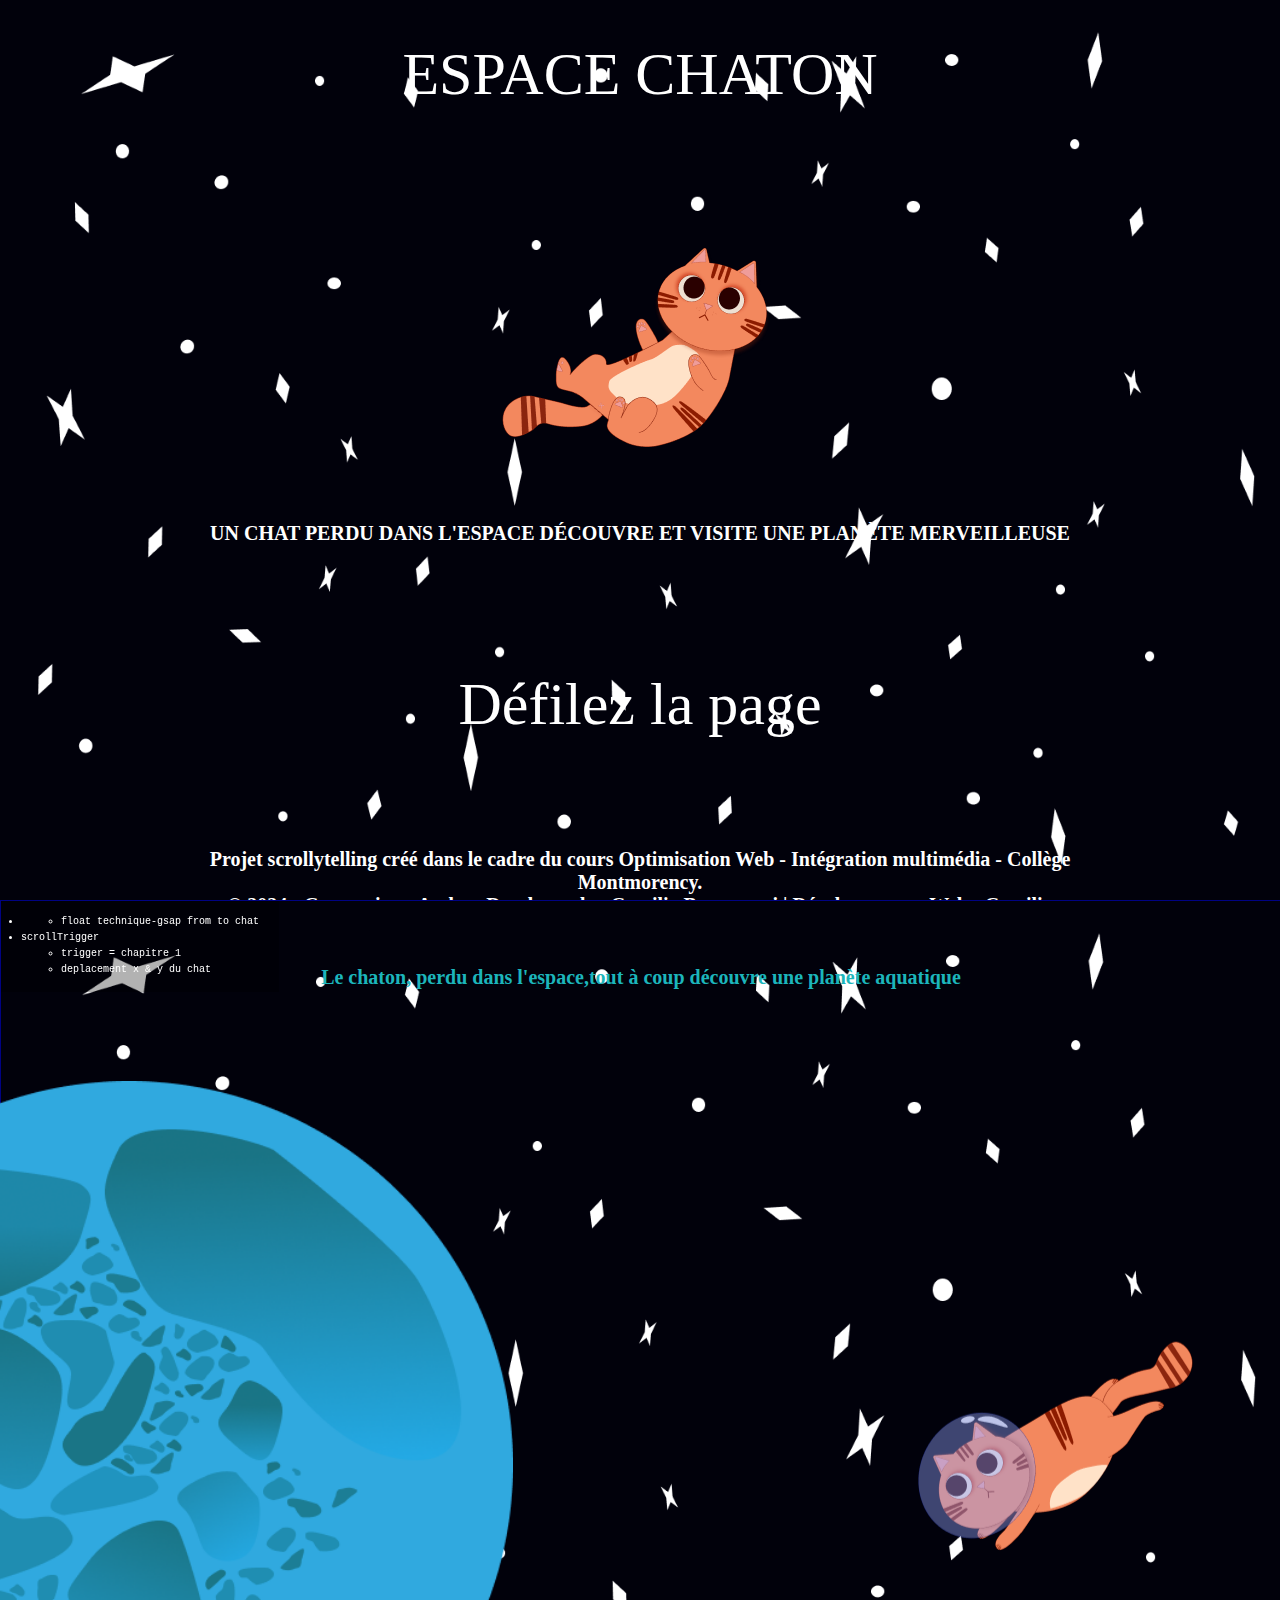
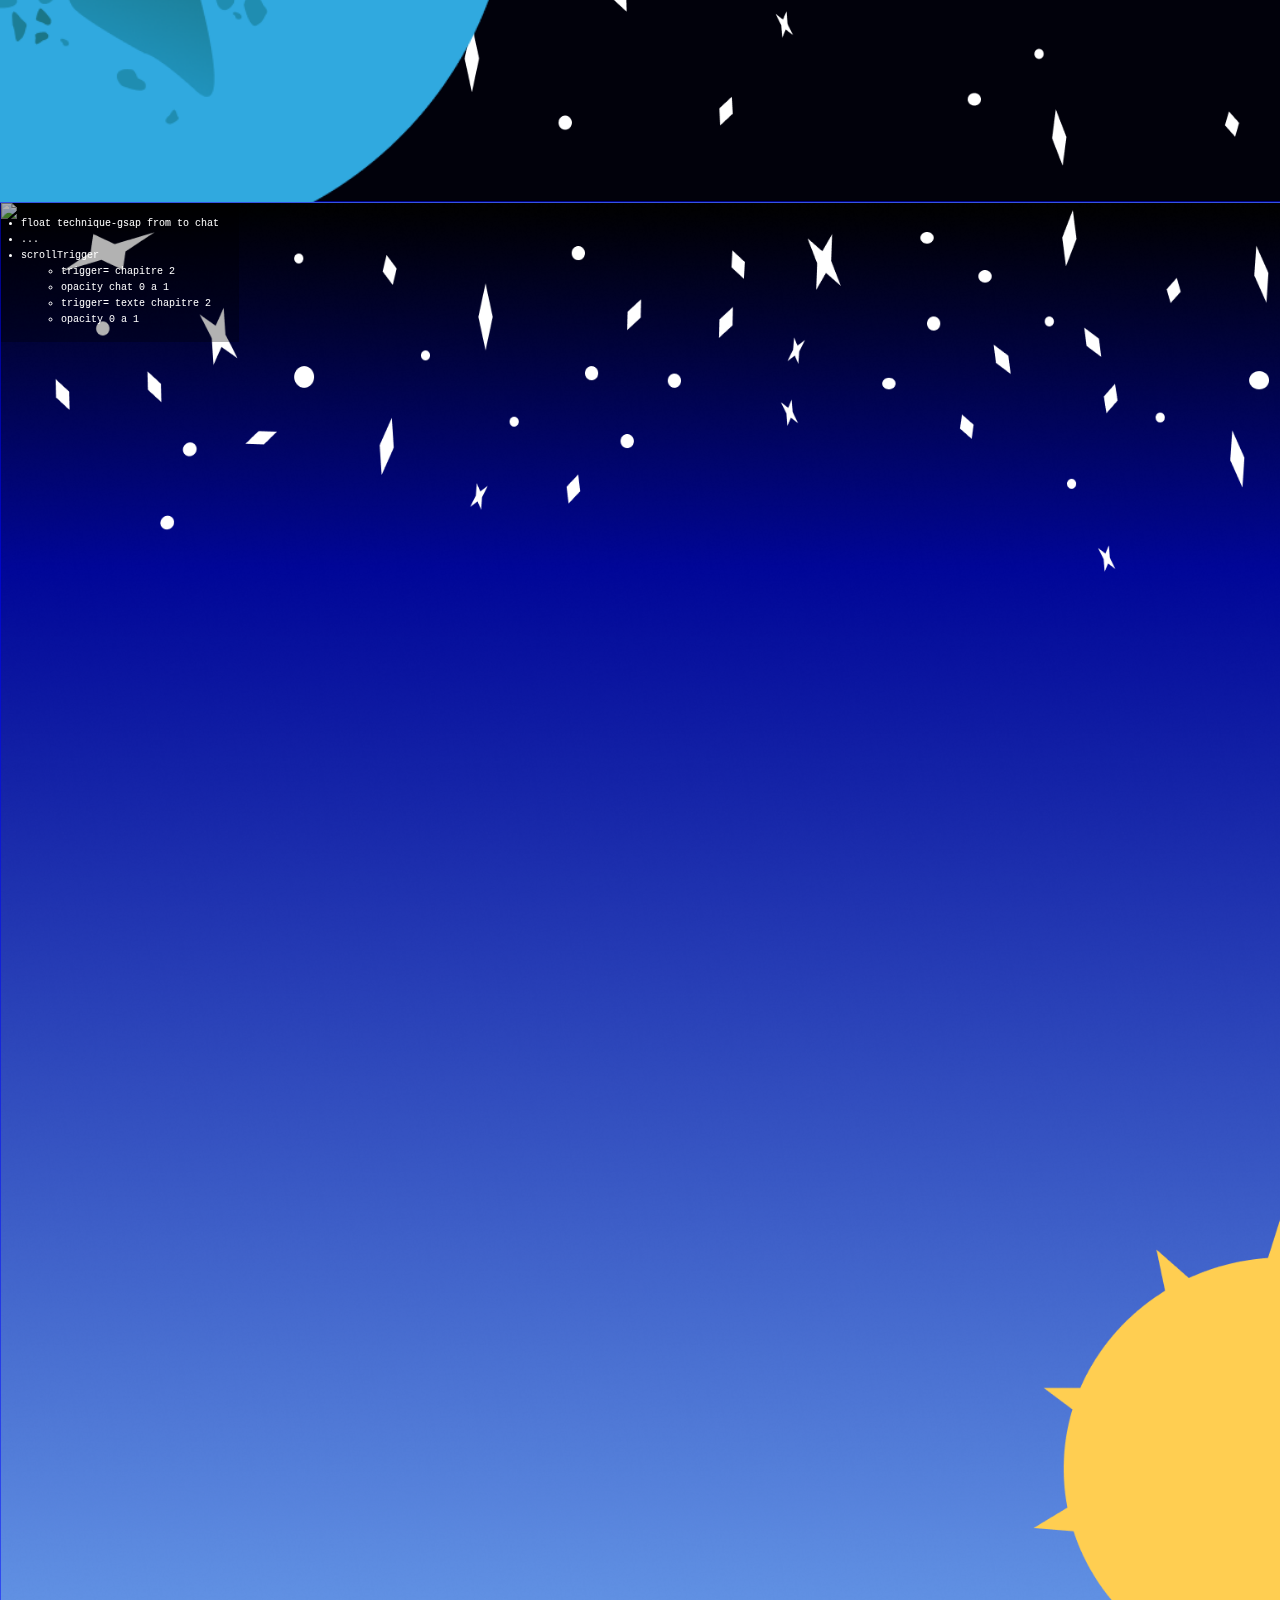
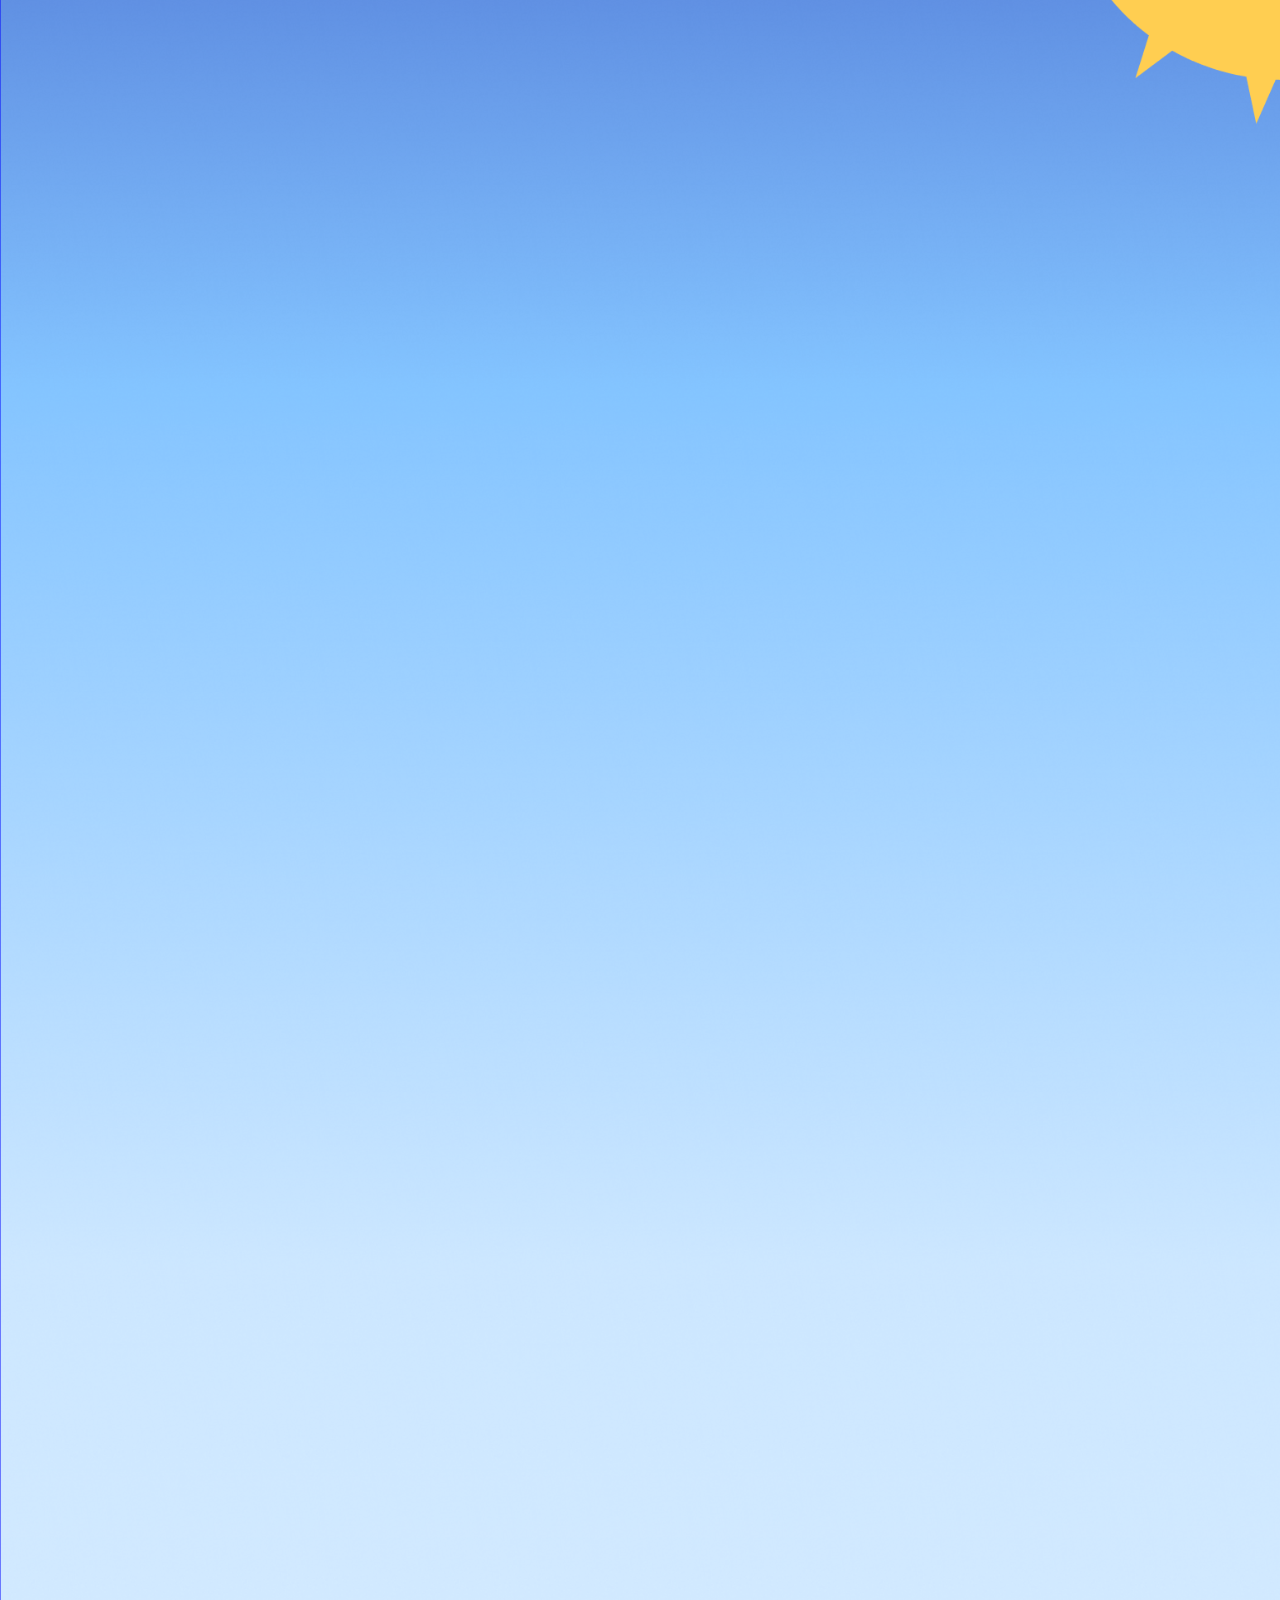
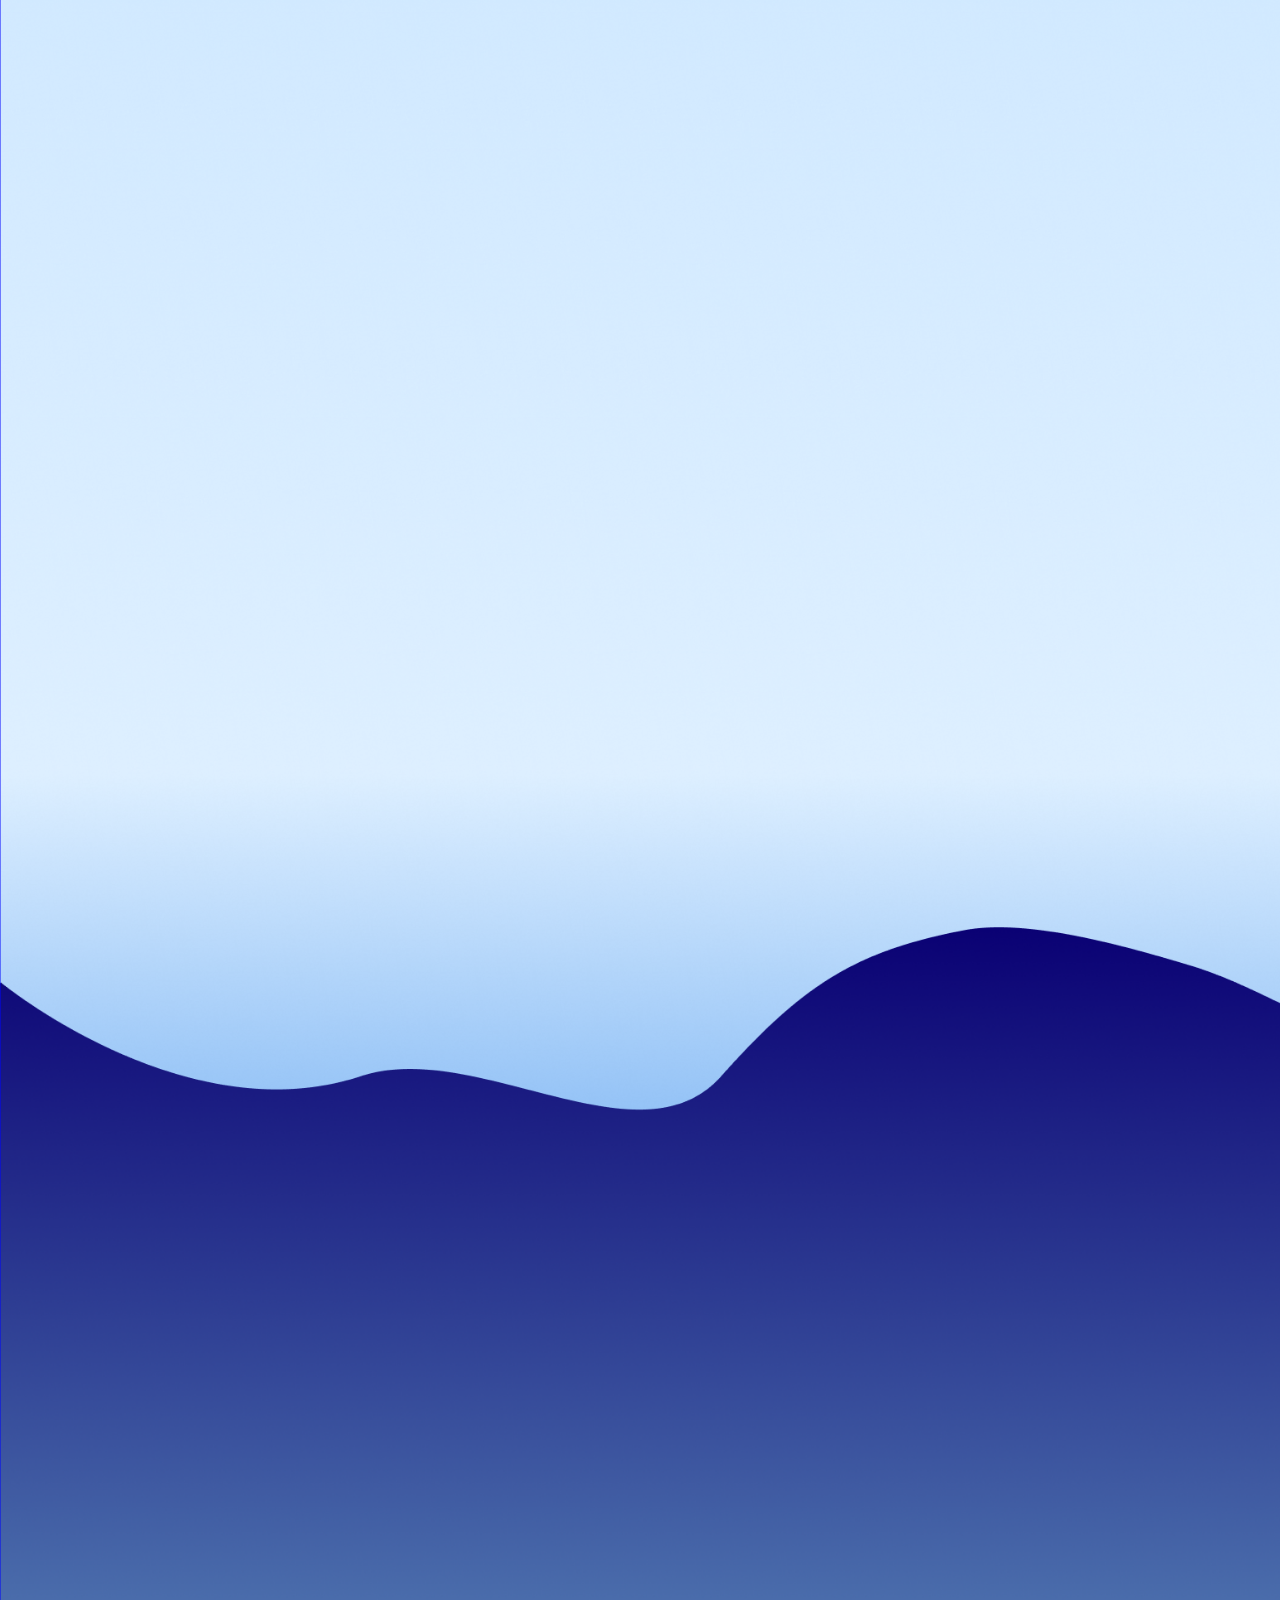
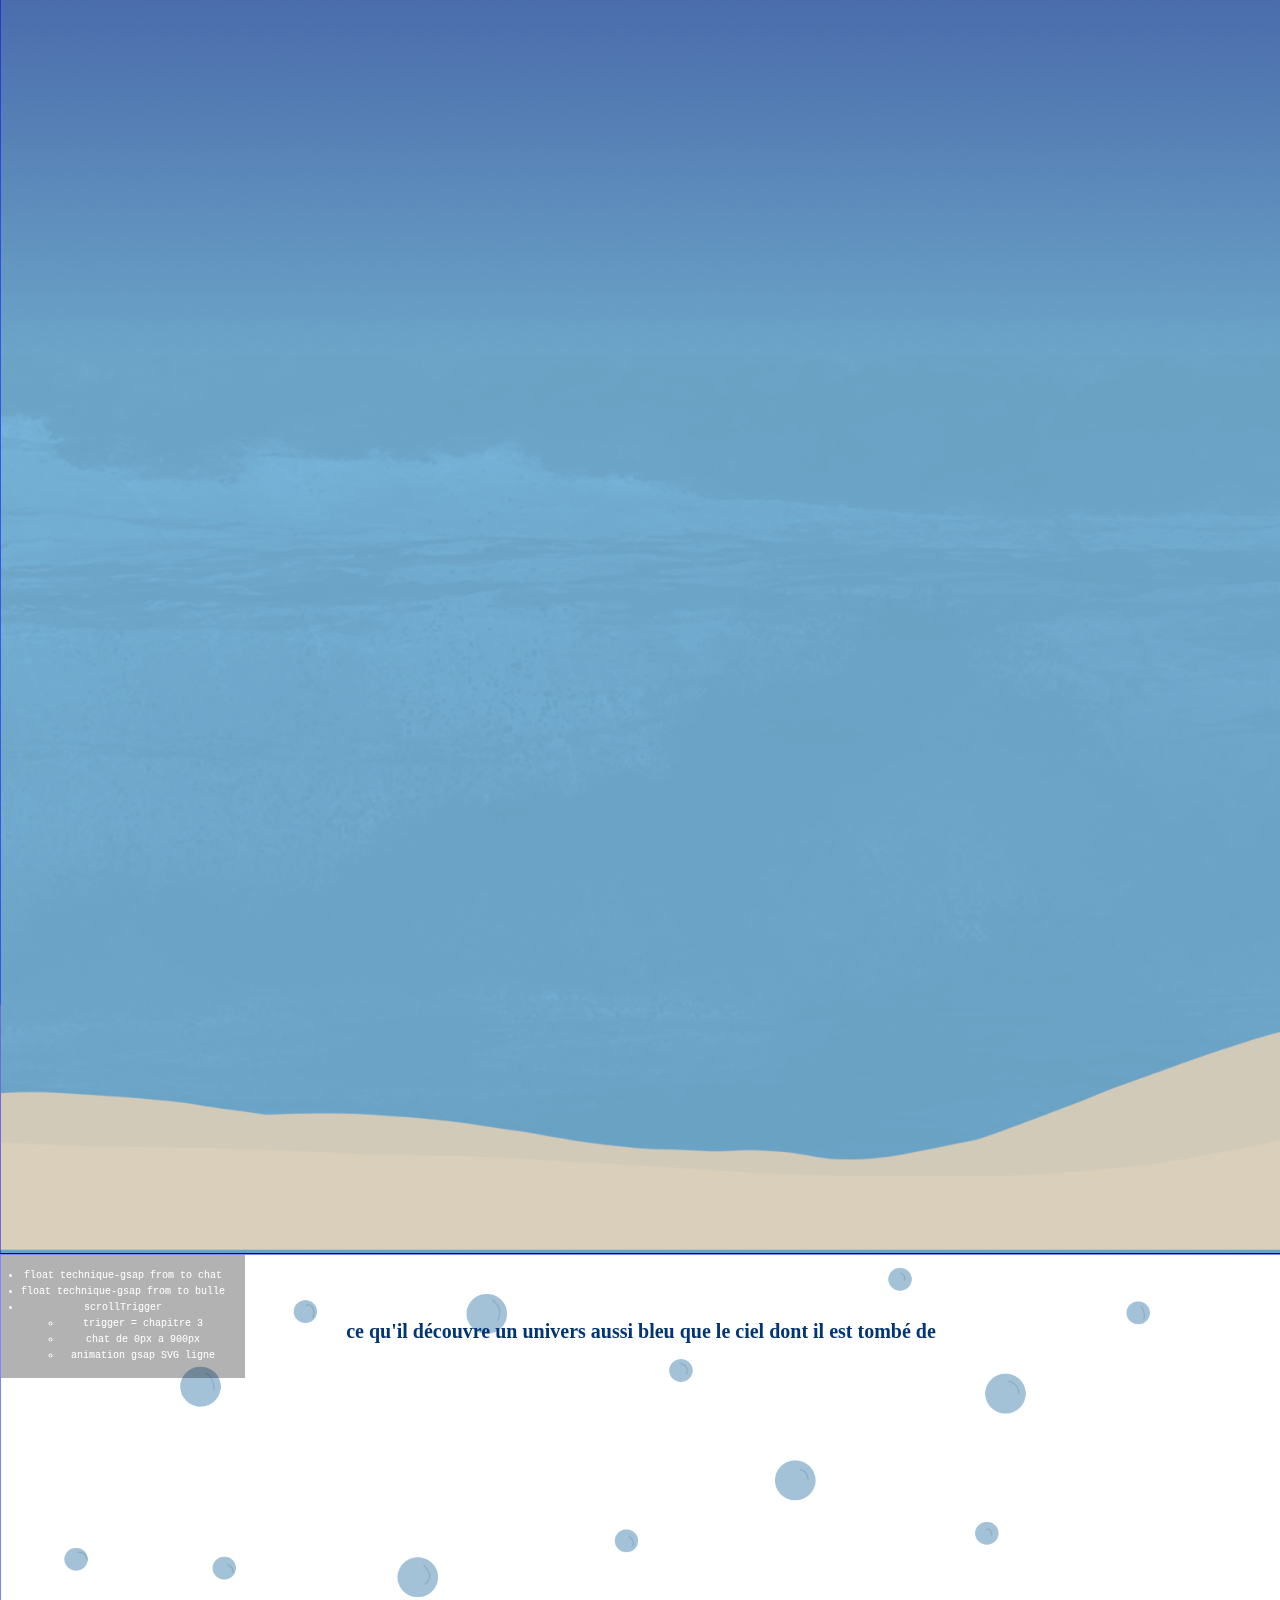
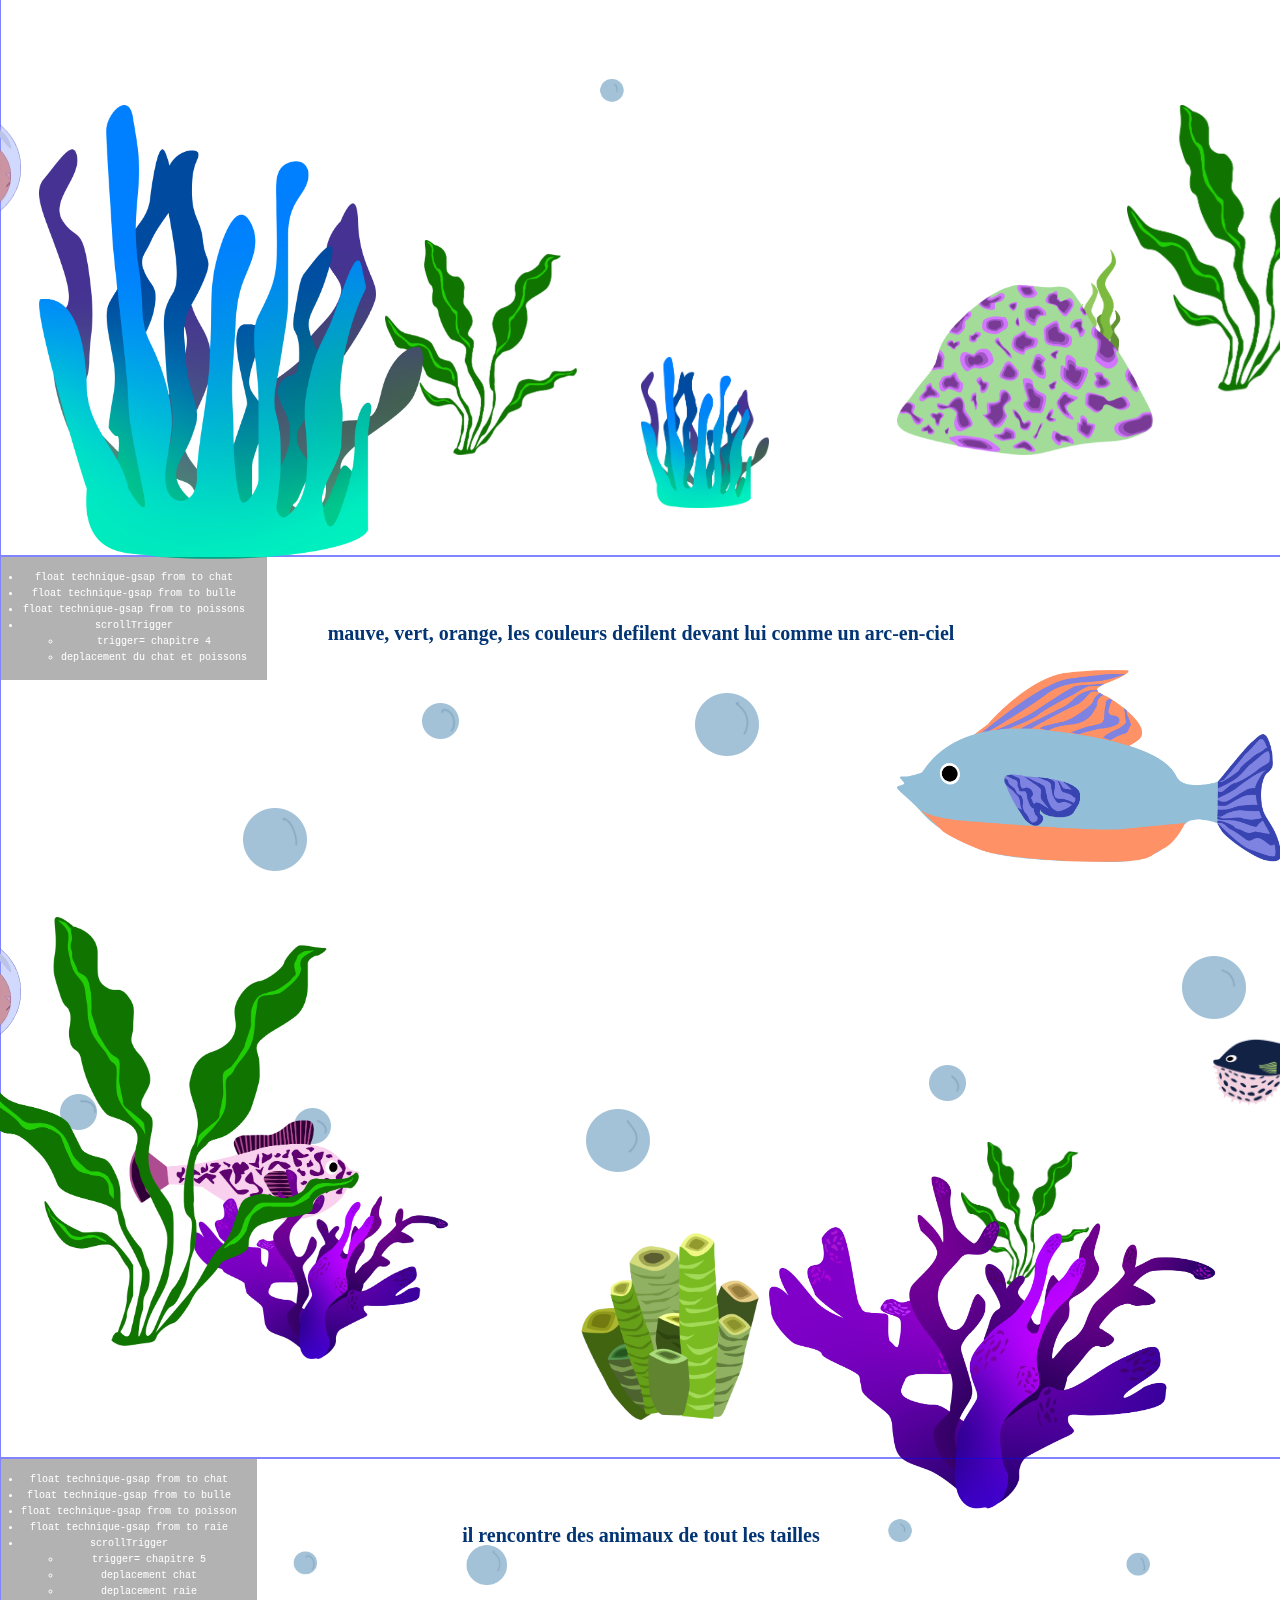
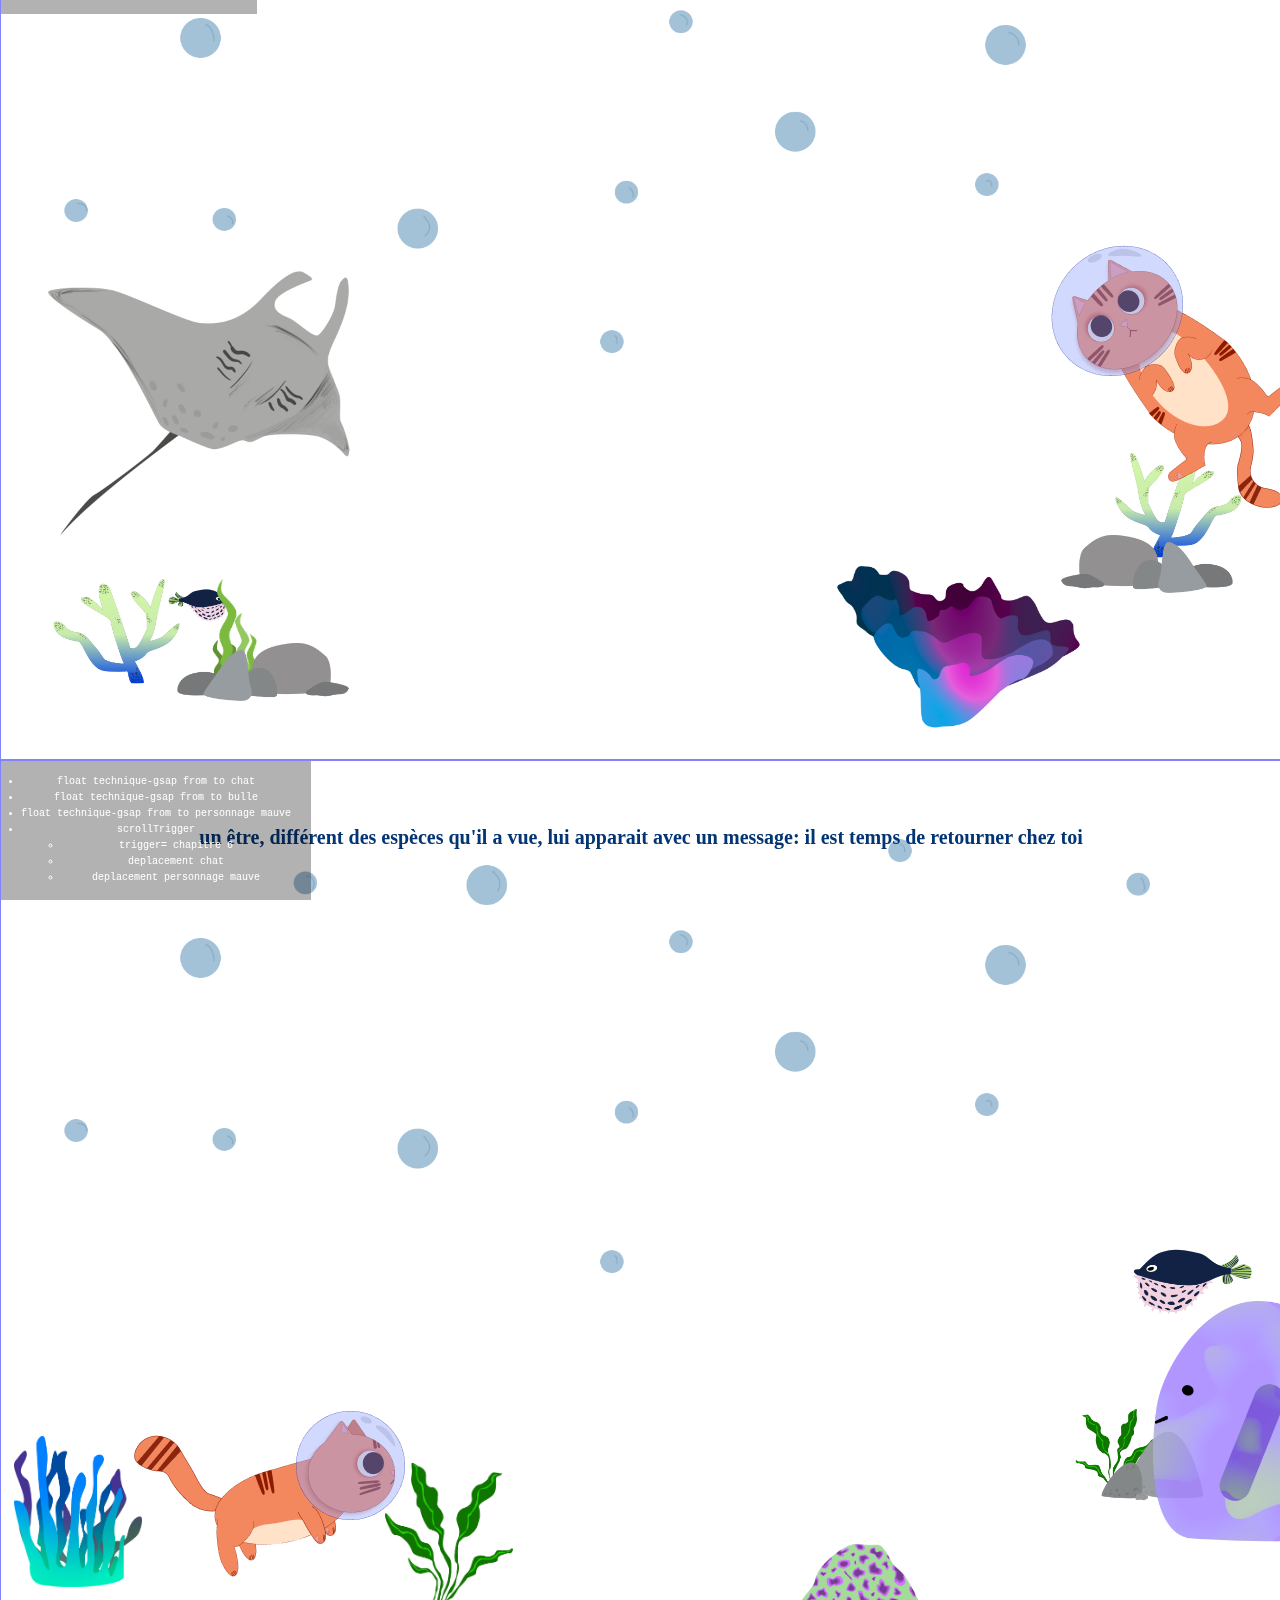
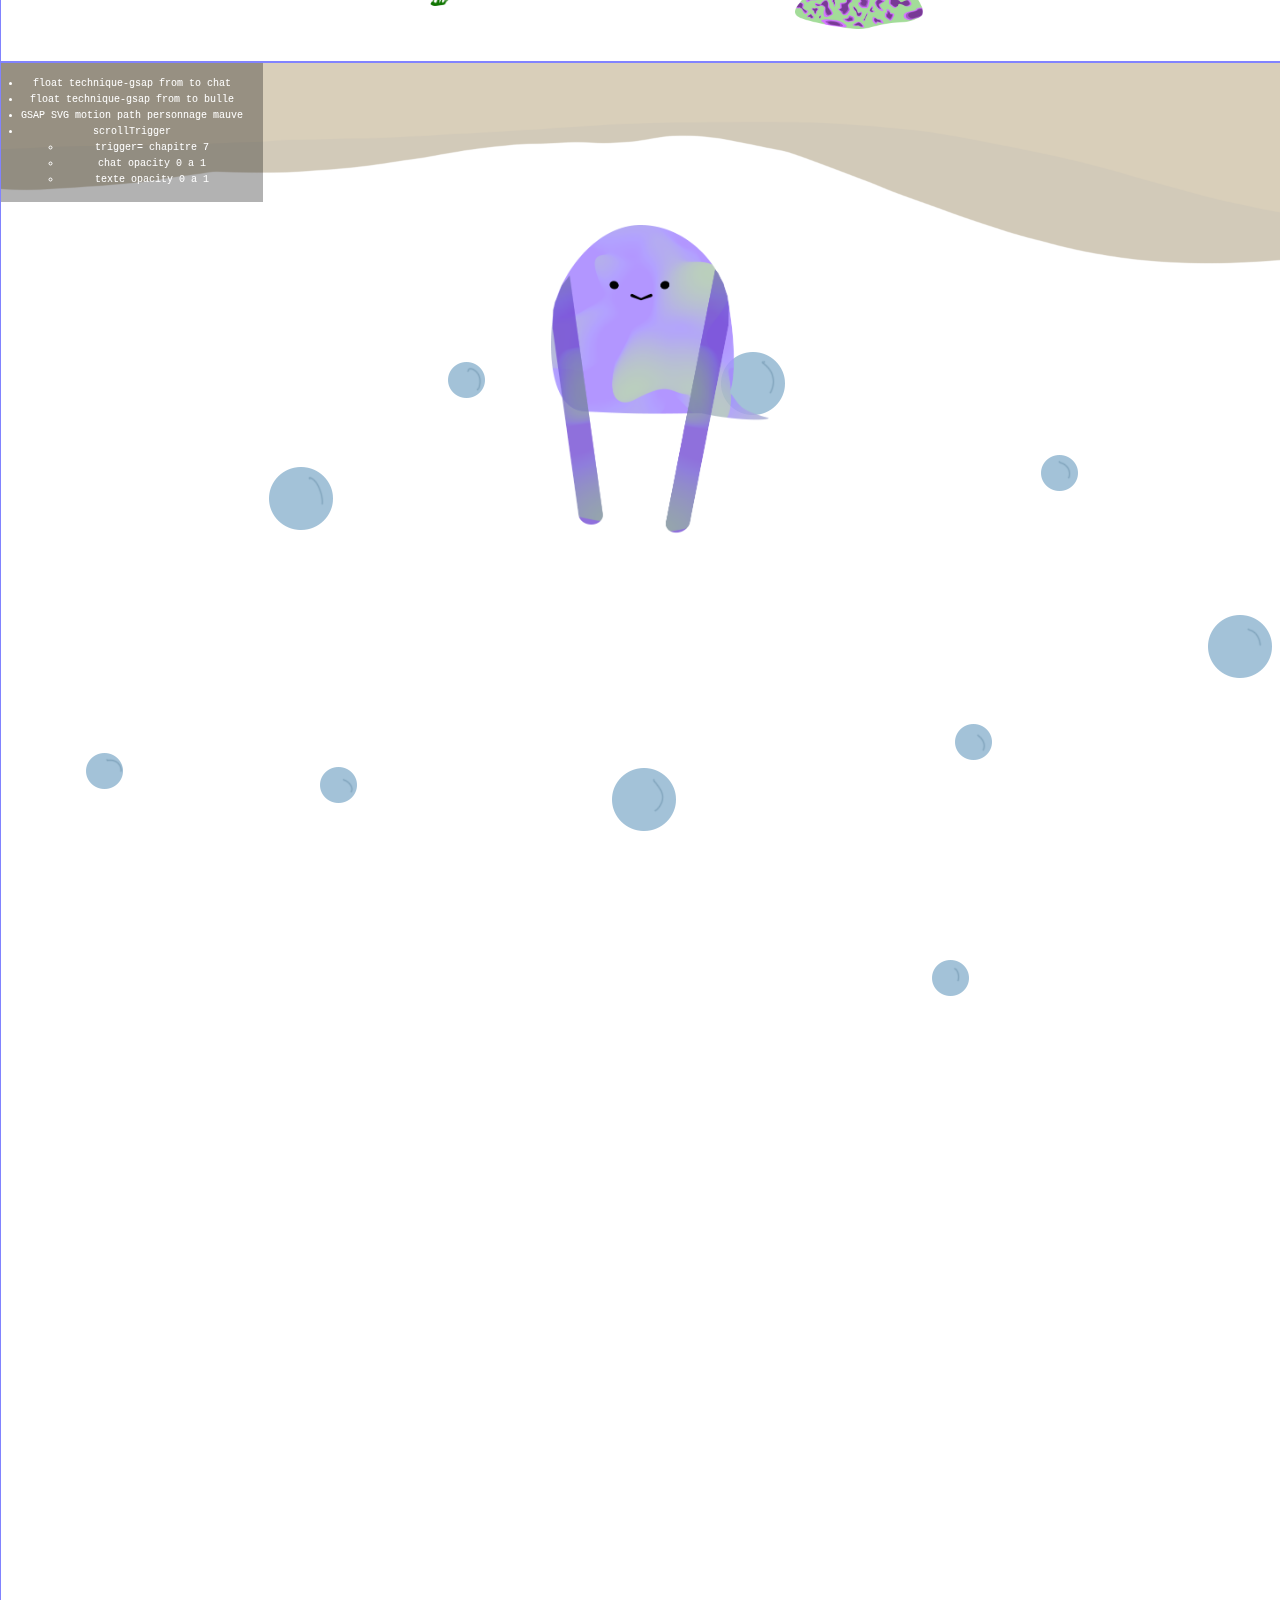
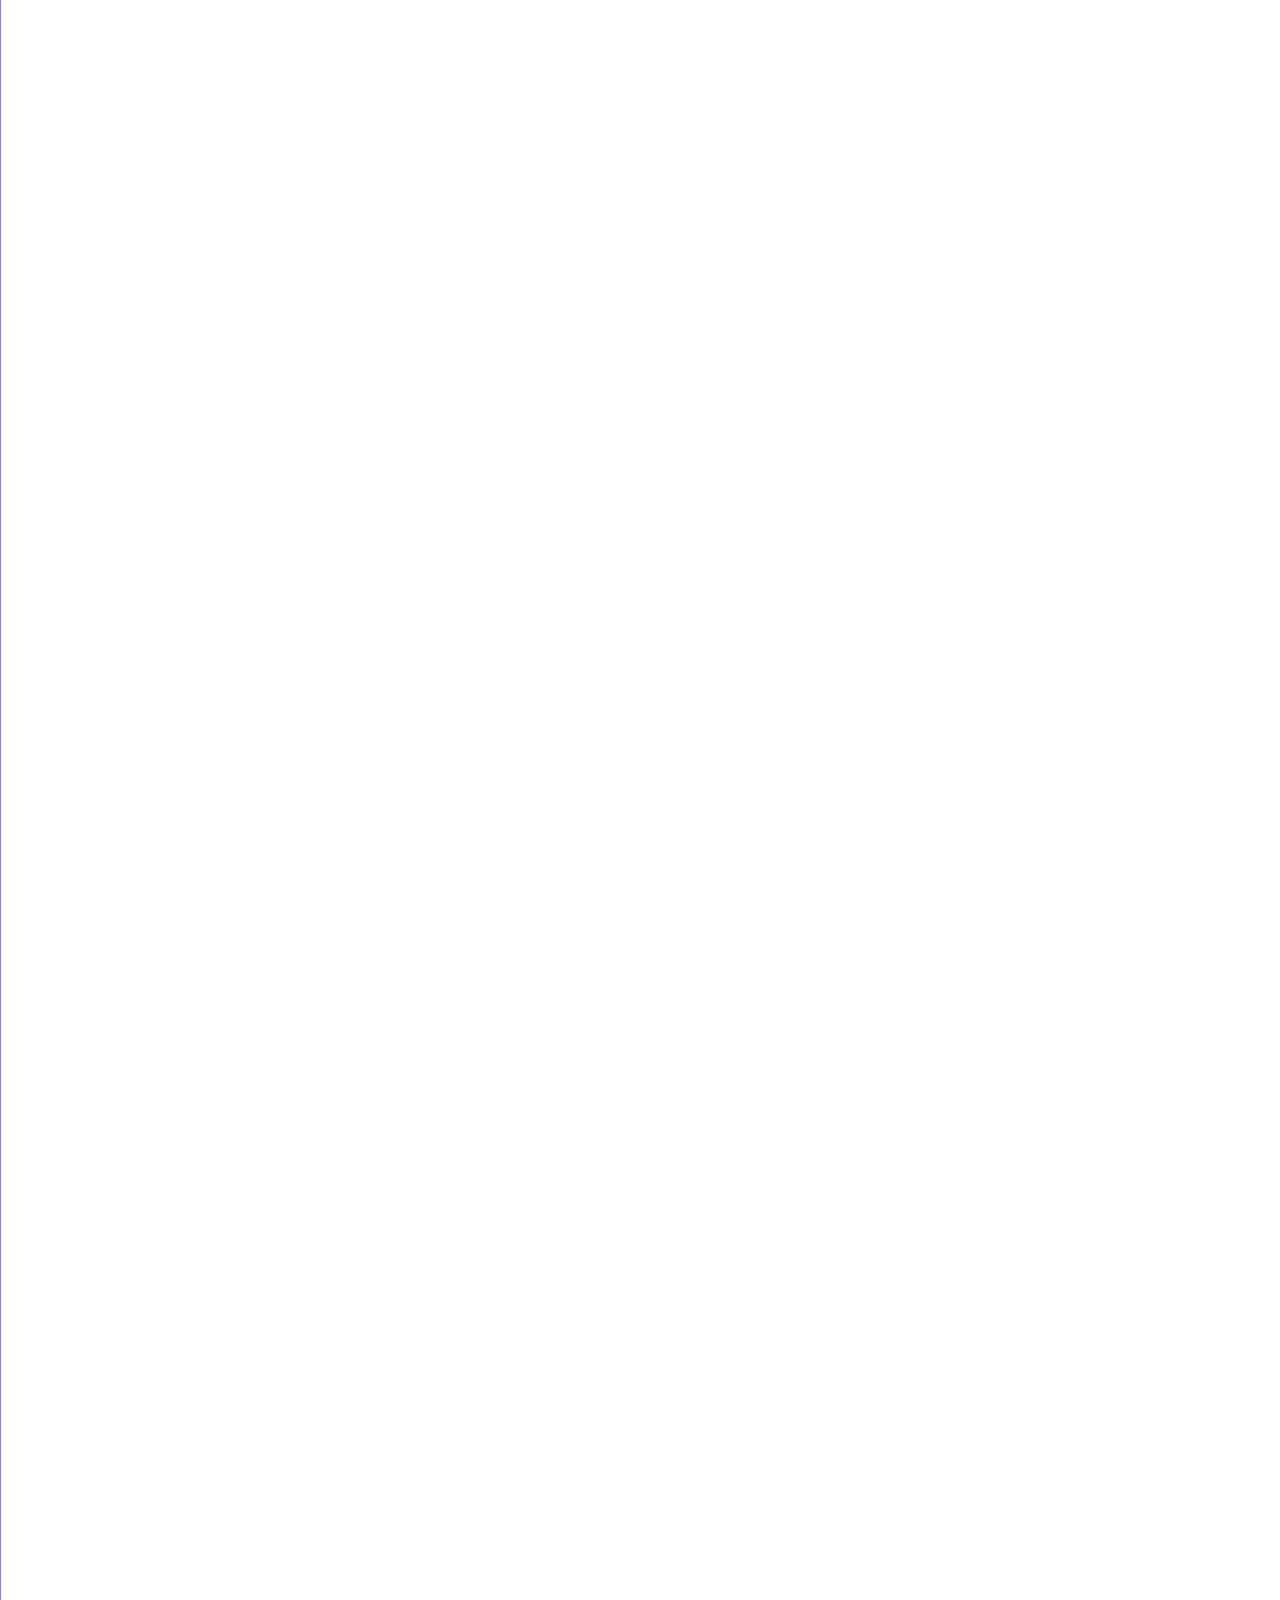
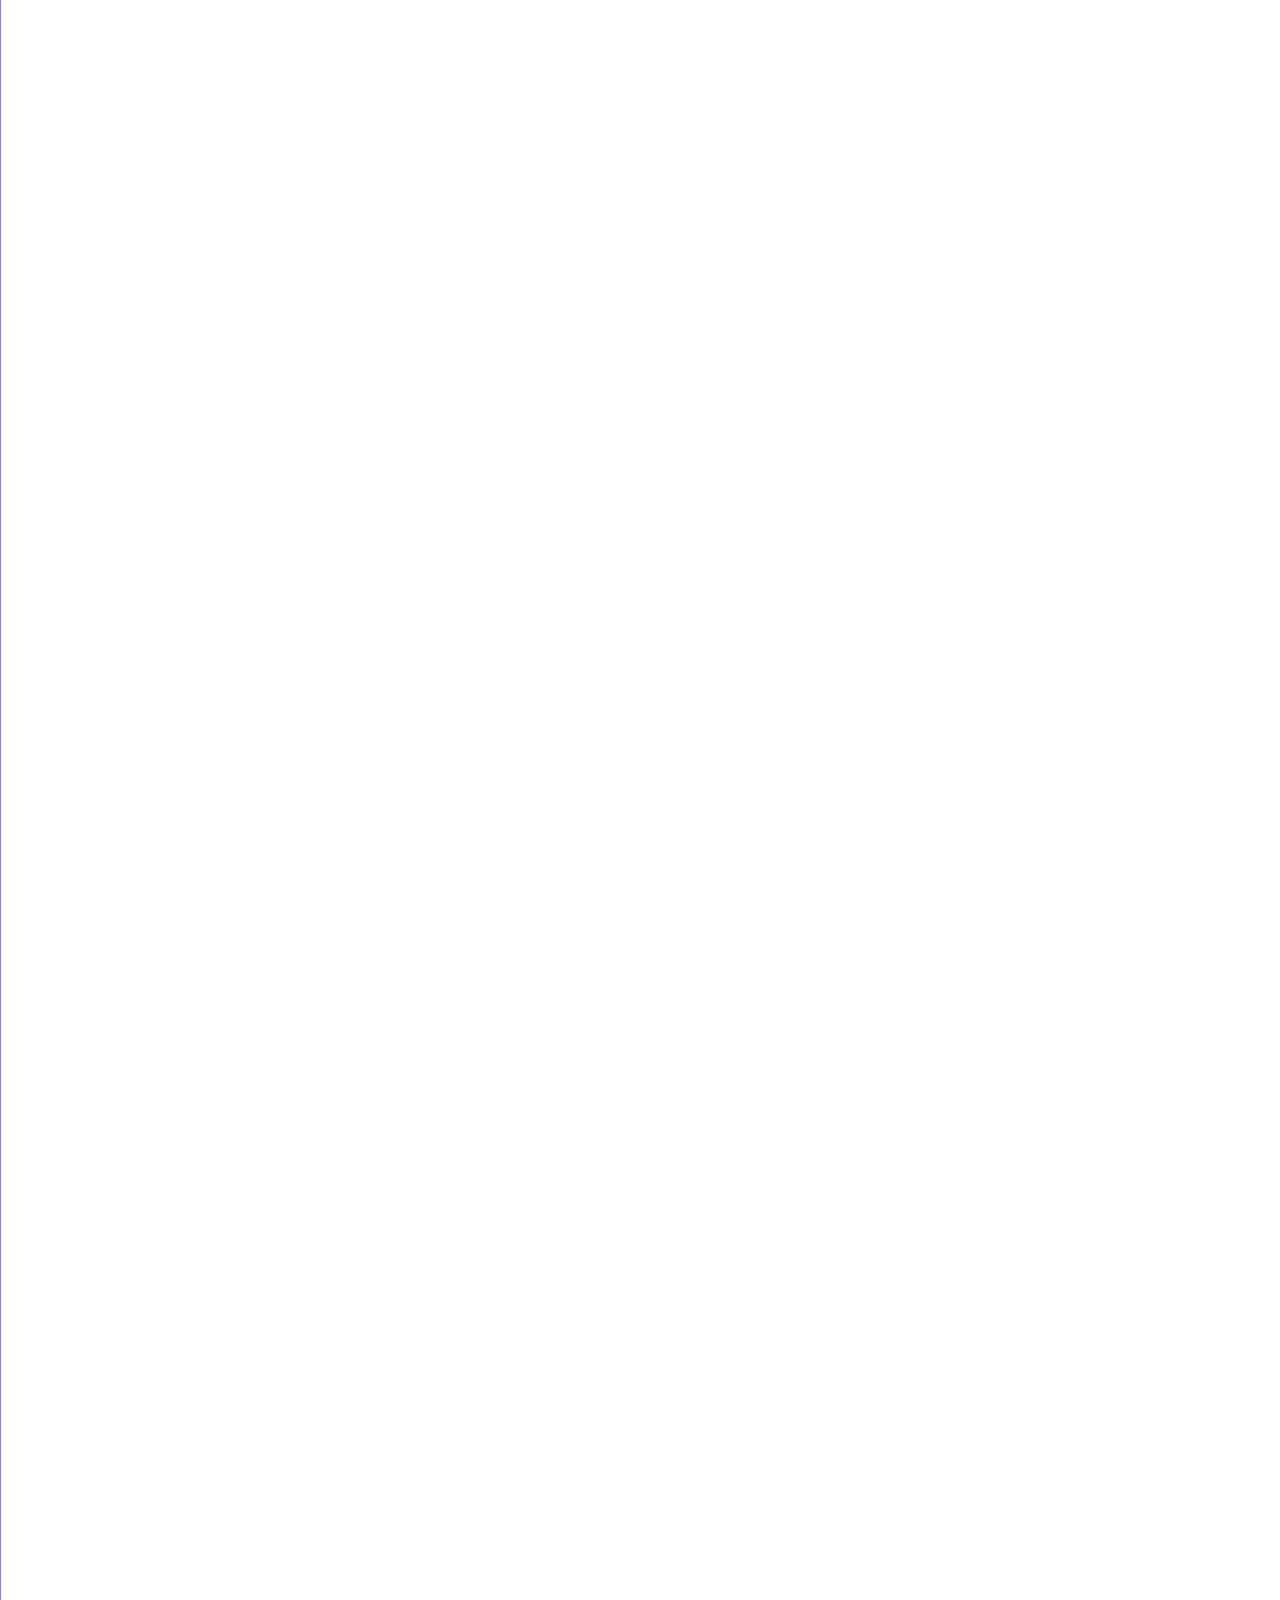
==== commit 7fb7f9c4: "script" ====
--- a/index.html
+++ b/index.html
@@ -14,7 +14,7 @@
         <img class="chat1" src="./media/img/img_personnages/chat/chat1.png" alt="">
         <p class="description"> UN CHAT PERDU DANS L'ESPACE DÉCOUVRE ET VISITE UNE PLANÈTE MERVEILLEUSE</p>
         <h1 class="down">Défilez la page</h1>
-        <svg class="animationbas" width="100" height="100" viewBox="0 0 100 100" fill="none" xmlns="http://www.w3.org/2000/svg">
+       <!--- <svg class="animationbas" width="100" height="100" viewBox="0 0 100 100" fill="none" xmlns="http://www.w3.org/2000/svg">
             <g id="triangles" clip-path="url(#clip0_104_43)">
             <g id="white">
             <path id="triangle1" d="M52.2085 31.1925C51.4293 32.4729 49.5707 32.4729 48.7915 31.1925L35.4624 9.28972C34.6513 7.95693 35.6107 6.25 37.1709 6.25H63.8291C65.3893 6.25 66.3487 7.95693 65.5376 9.28972L52.2085 31.1925Z" fill-opacity="0.59"/>
@@ -31,7 +31,7 @@
             <rect width="100" height="100" fill="white"/>
             </clipPath>
             </defs>
-        </svg>
+        </svg>--->
             
             
         <p class="projet" >Projet scrollytelling créé dans le cadre du cours Optimisation Web - Intégration multimédia - Collège Montmorency. </br>© 2024 - Conception : Audrey Dandurand et Camilia Bouatmani | Développement Web : Camilia Bouatmani</p></div>
@@ -100,11 +100,11 @@
             </li> 
           </ul>
 
-           <svg id="svg6" viewBox="9 80 800 400" style="enable-background:new 9 80 800 400;">
+            <!---<svg id="svg6" viewBox="9 80 800 400" style="enable-background:new 9 80 800 400;">
                 
                 <path  id="template" d="M2 21.2981C21.175 10.1133 176.576 -2.8779 206.588 5.87555C250.848 18.784 248.277 29.2635 305.631 45.2656C361.656 60.8966 445.692 62.147 469.202 54.2273C492.712 46.3076 593.756 16.0878 651.781 21.2981C709.806 26.5084 716.809 39.43 802.346 49.6423C887.883 59.8545 1136.99 32.9692 1158 23.5906" stroke="#3E3BC9" stroke-width="5"/>
                 <path  id="vector" d="M2 12.2979C21.175 1.11311 162.545 1.61914 193.5 6.00005C238 12.2979 248.277 20.2633 305.631 36.2654C361.656 51.8964 442.994 44.4627 467 40.6421C494.5 36.2654 593.756 7.08764 651.781 12.2979C709.806 17.5082 716.809 30.4298 802.346 40.6421C895 51.704 1136.99 23.969 1158 14.5904" stroke="#3E3BC9" stroke-width="5"/>              
-            </svg>
+            </svg>--->
 
             
 
@@ -223,14 +223,12 @@
             </li> 
           </ul>
 
-          <svg id="svg7" viewBox="9 80 800 400" style="enable-background:new 9 80 800 400;">
+          <!---<svg id="svg7" viewBox="9 80 800 400" style="enable-background:new 9 80 800 400;">
                 
             <path id="motionpath" class="st7" d="M11.5 1.5C3.16667 15.3333 0.497718 14.7 6.49772 37.5C13.9977 66 20.4977 63.5 20.4977 73C20.4977 79 11.4973 102.167 11.4973 114"/>
                 
-            </svg>
-            
-          
-            
+            </svg>--->
+               
               
           <img class="sable" id="sable" src="./media/img/img_arriere_plan/sable.png" alt="sable">
           <img class="bulles5" alt="bulles5" src="/media/img/img_elements_visuels/bulles.png">
@@ -249,9 +247,18 @@
                 <li>float technique-gsap from to chat</li> 
                   <li> Animation Morph étoile 0-5</li> 
               </ul> 
+              <li>scrollTrigger 
+                <ul> 
+                    <li>trigger= chapitre 7</li> 
+                    <li> chat opacity 0 a 1</li> 
+                    <li> texte opacity 0 a 1</li> 
+                    <li> perso mauve long bras opacity 0 a 1</li> 
+                    <li>perso mauve bars cours opacity 1 a 0 </li>
+                </ul> 
+            </li> 
             </li>
           </ul>
-        <svg id="svg1" viewBox="9 80 800 400" style="enable-background:new 9 80 800 400;">
+         <!---  <svg id="svg1" viewBox="9 80 800 400" style="enable-background:new 9 80 800 400;">
                 
             <path id="circle" class="st1" d="M164 97.3143L98.8211 30L35 96.2286L98.8211 163L164 97.3143Z" fill="#F2CF54"/>
                 
@@ -291,7 +298,7 @@
                   
         </svg>
           <img id="chat8" class="chat8" alt="chat" src="/media/img/img_personnages/chat/cat1.png">
-          <p class="texte-chapitre-08"> et voilà, le petit chaton repart à l'aventure et à la recherche d'une nouvelle planète à découvrir</p>
+          <p class="texte-chapitre-08"> et voilà, le petit chaton repart à l'aventure et à la recherche d'une nouvelle planète à découvrir</p>--->
           
         </section>
         <!--- FIN CHPT8--->
@@ -305,9 +312,9 @@
     <script src="https://cdnjs.cloudflare.com/ajax/libs/gsap/3.9.1/gsap.min.js"></script>
     <script src="https://cdnjs.cloudflare.com/ajax/libs/gsap/3.9.1/ScrollTrigger.min.js"></script>
     <script src="https://cdnjs.cloudflare.com/ajax/libs/gsap/3.11.5/gsap.min.js"></script>
-    <script src="https://assets.codepen.io/16327/MorphSVGPlugin3.min.js"></script>
-    <script src="https://cdnjs.cloudflare.com/ajax/libs/gsap/3.5.1/MotionPathPlugin.min.js"></script>
-    <script src="https://s3-us-west-2.amazonaws.com/s.cdpn.io/16327/DrawSVGPlugin3.min.js"></script>
+    <!---<script src="https://assets.codepen.io/16327/MorphSVGPlugin3.min.js"></script>--->
+     <!---<script src="https://cdnjs.cloudflare.com/ajax/libs/gsap/3.5.1/MotionPathPlugin.min.js"></script>--->
+    <!---<script src="https://s3-us-west-2.amazonaws.com/s.cdpn.io/16327/DrawSVGPlugin3.min.js"></script>--->
     <script src="./script/script.js"></script>
     <script src="https://cdnjs.cloudflare.com/ajax/libs/gsap/3.9.0/gsap.min.js"></script>
   </body>
--- a/css/styles.css
+++ b/css/styles.css
@@ -709,6 +709,7 @@
 }
 
 #chapitre-07 .personnage-mauve {
+  opacity: 0;
   position: absolute;
   width: 20vw;
   top: 17vh;
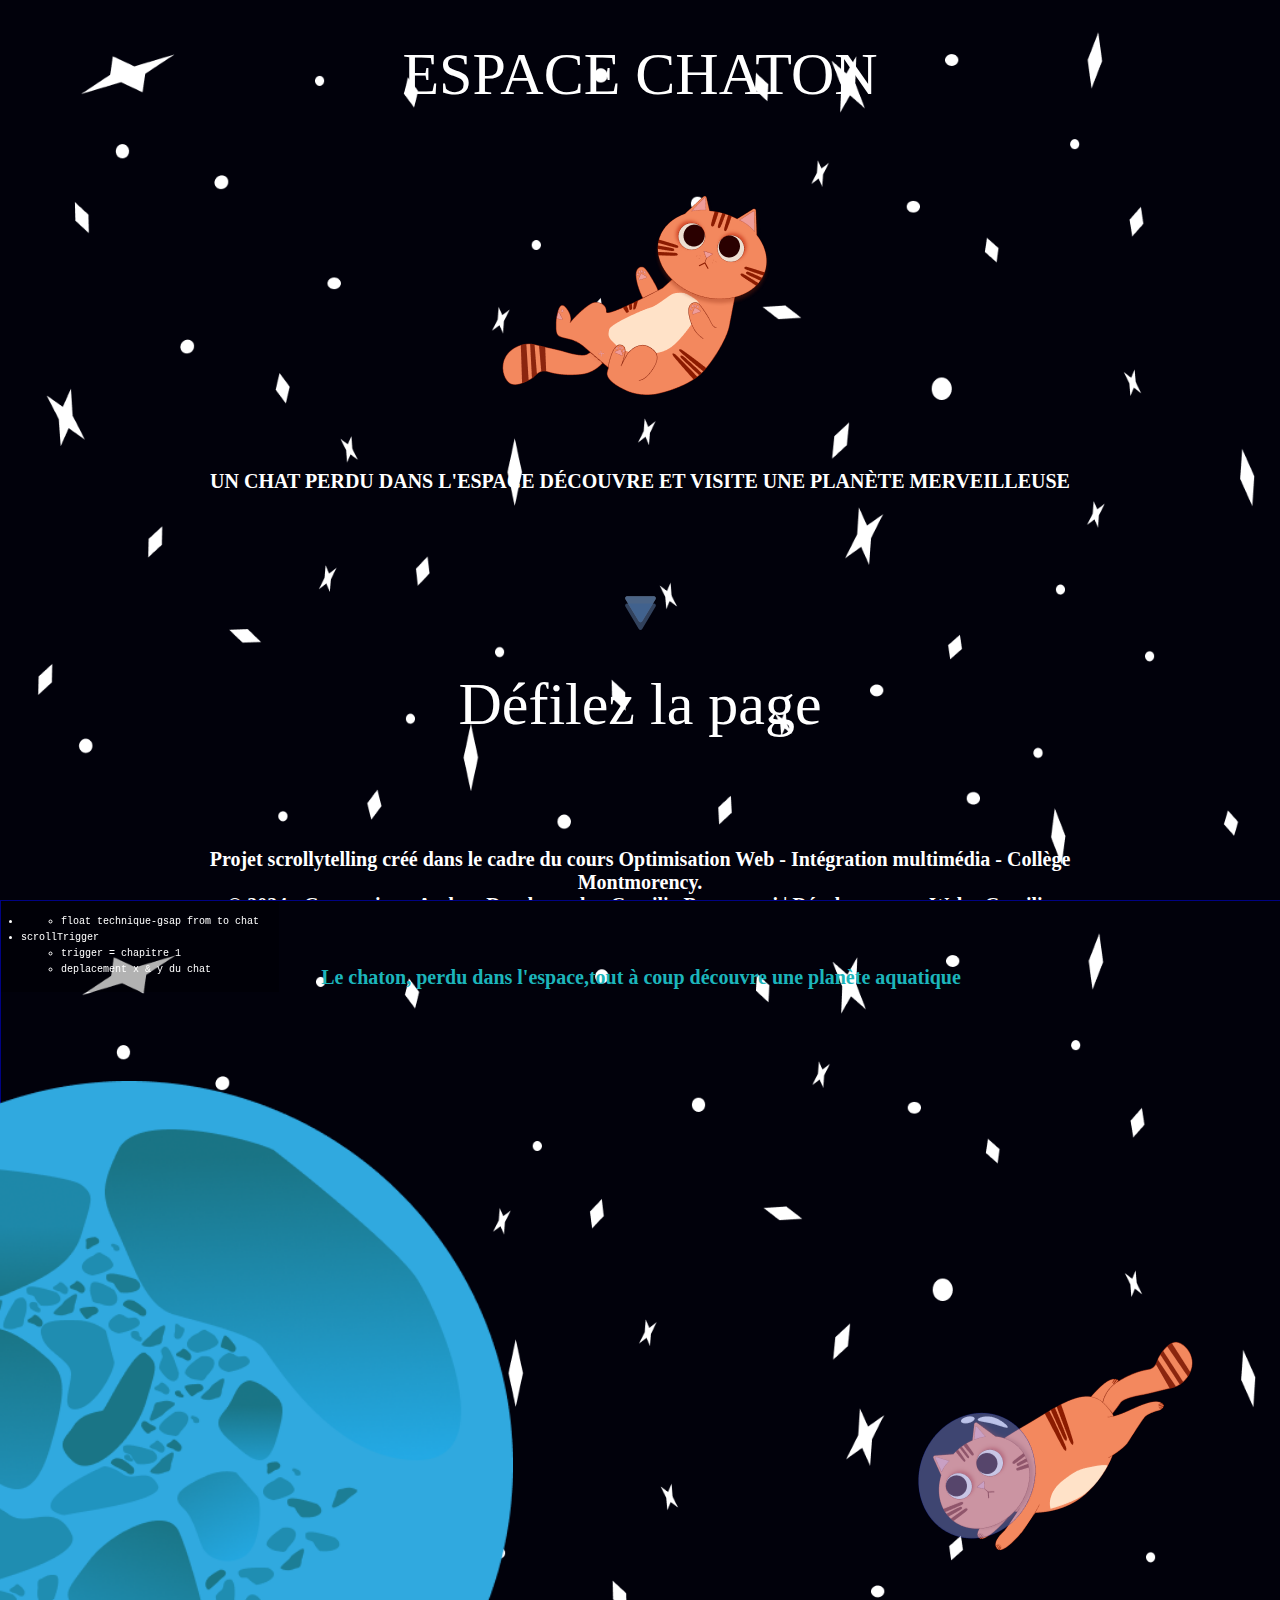
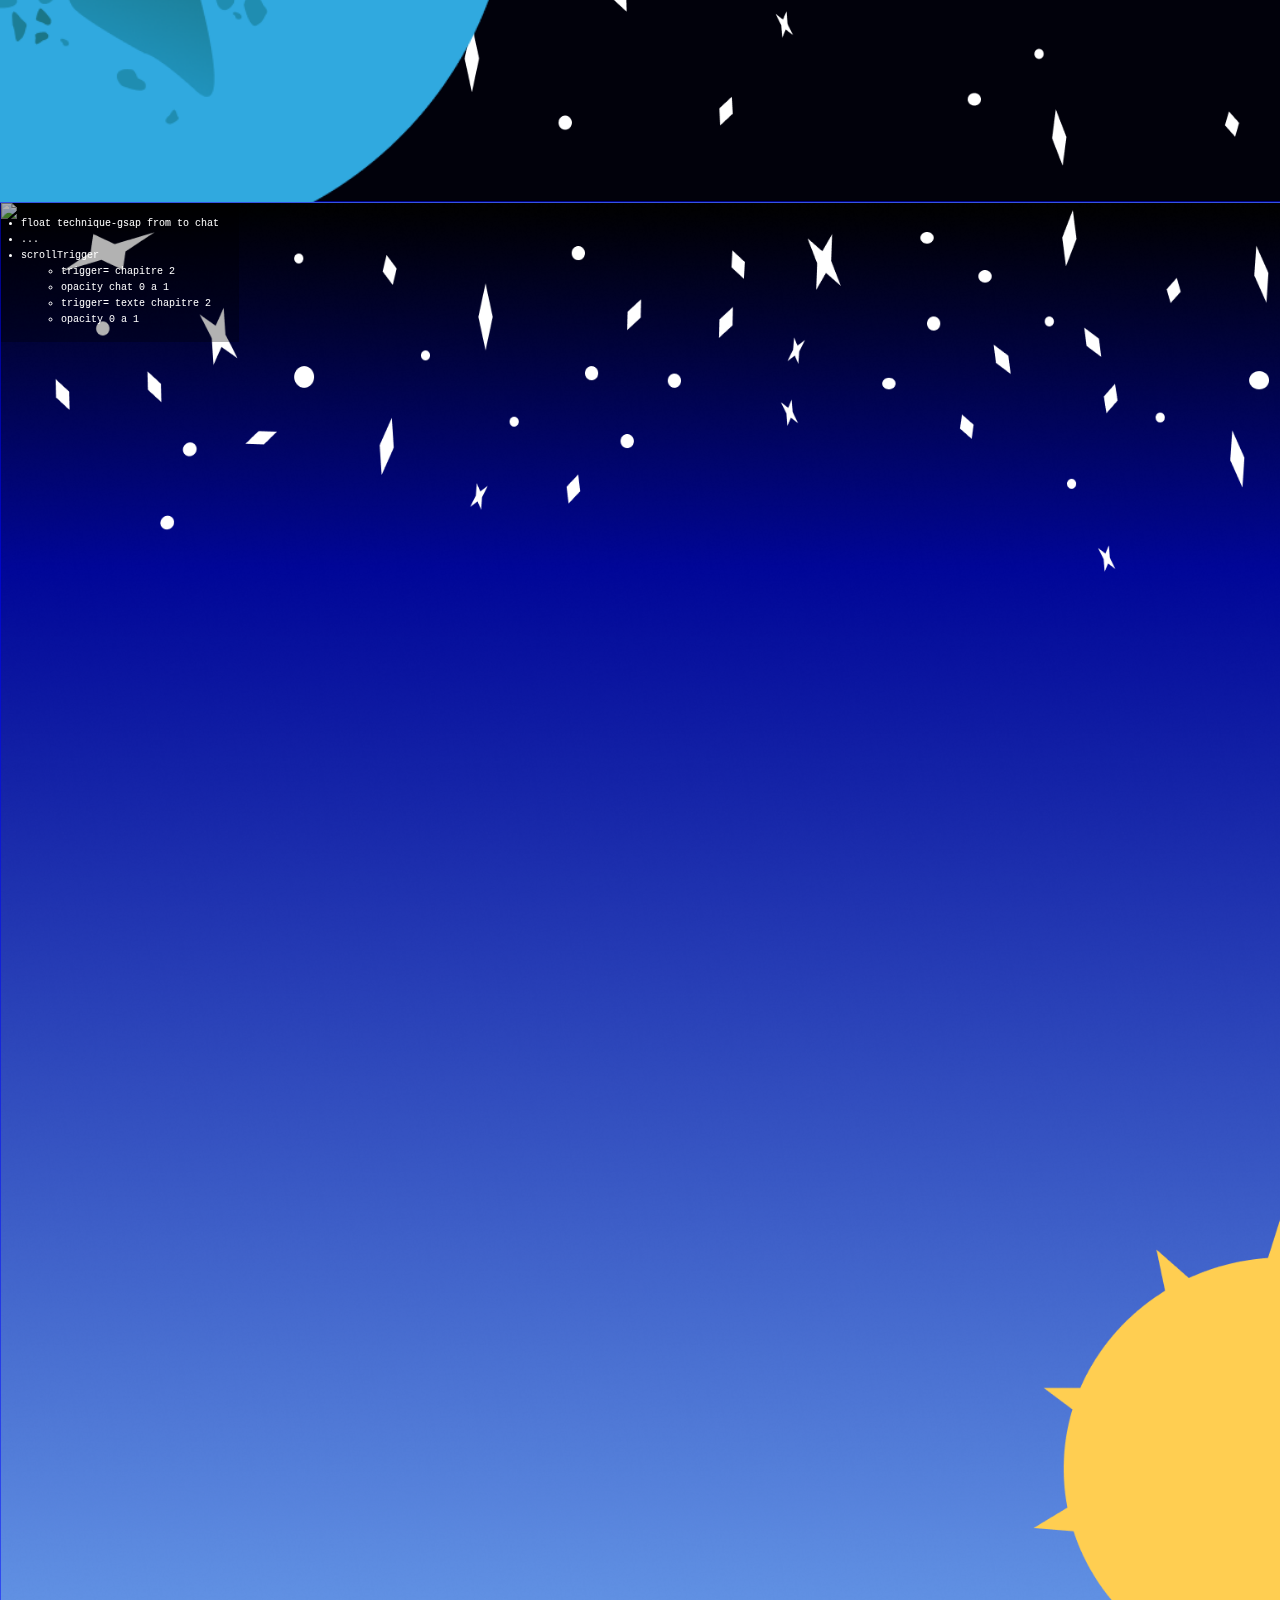
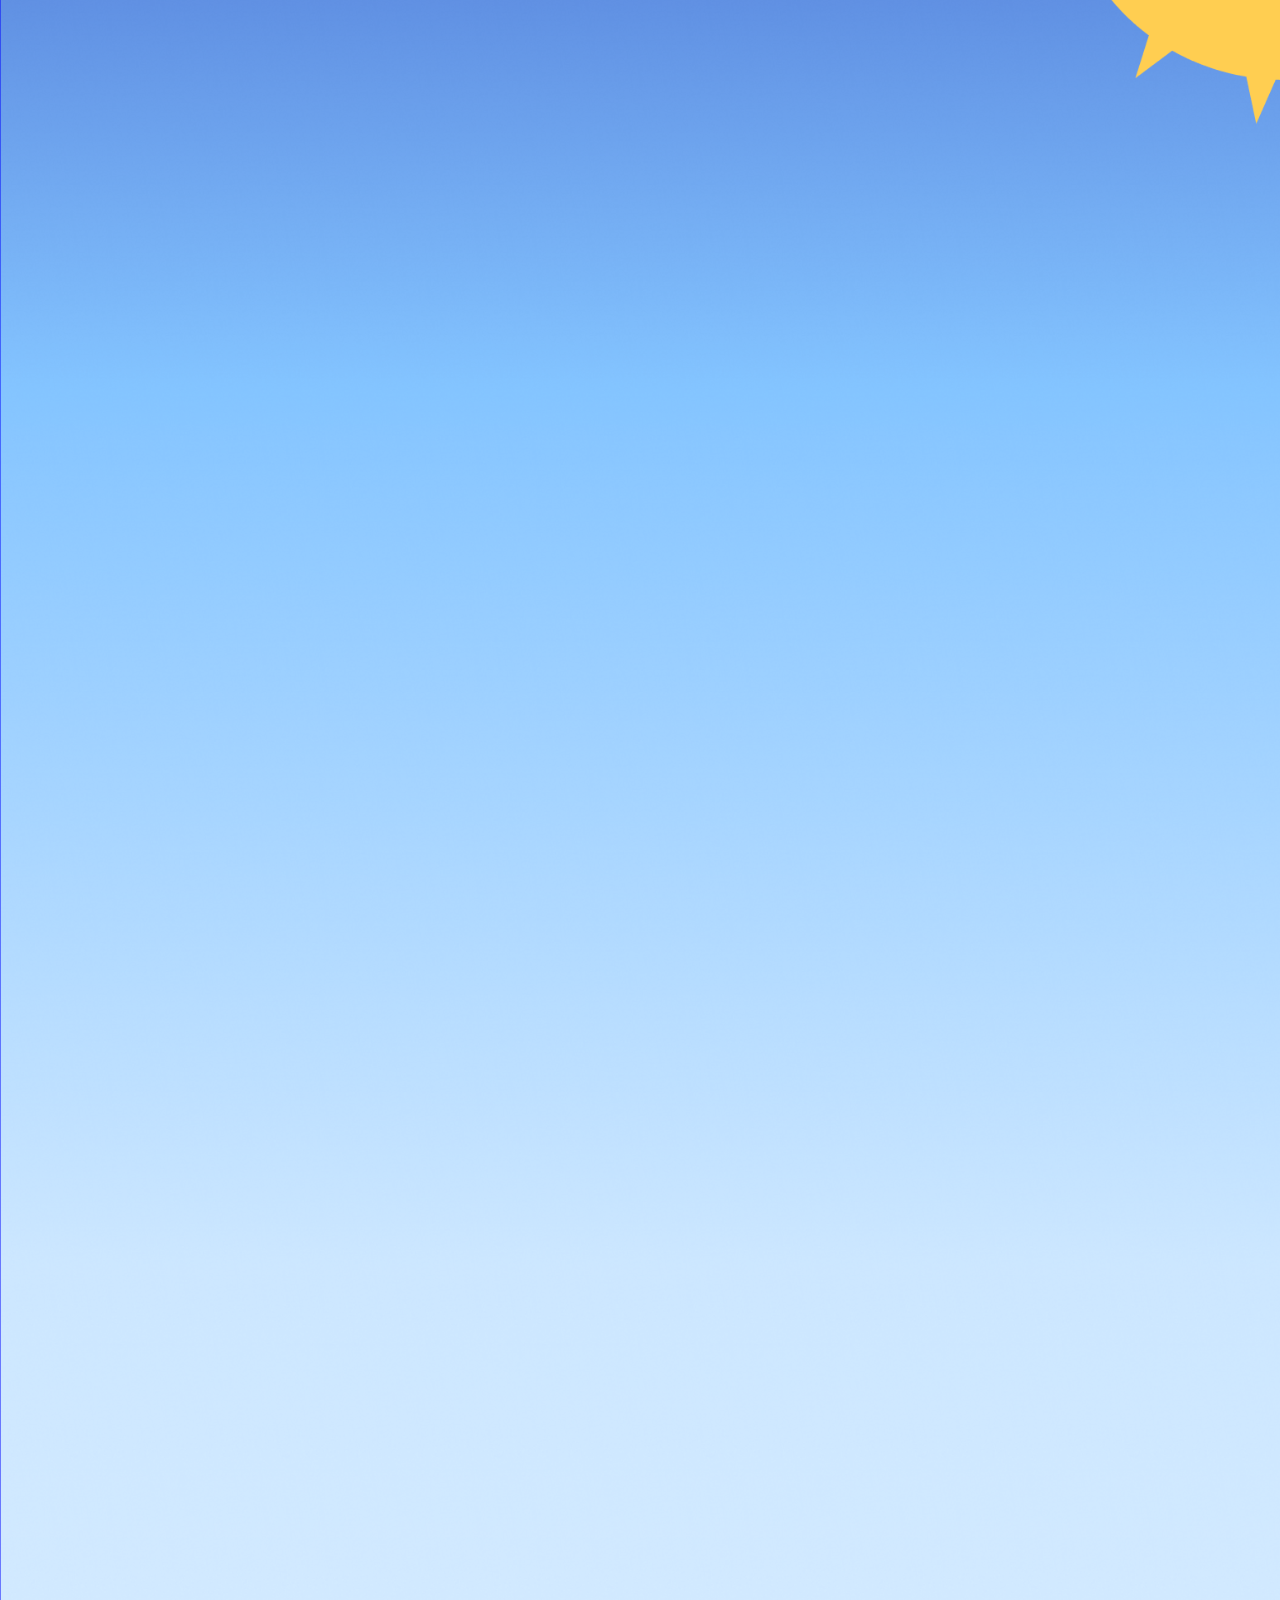
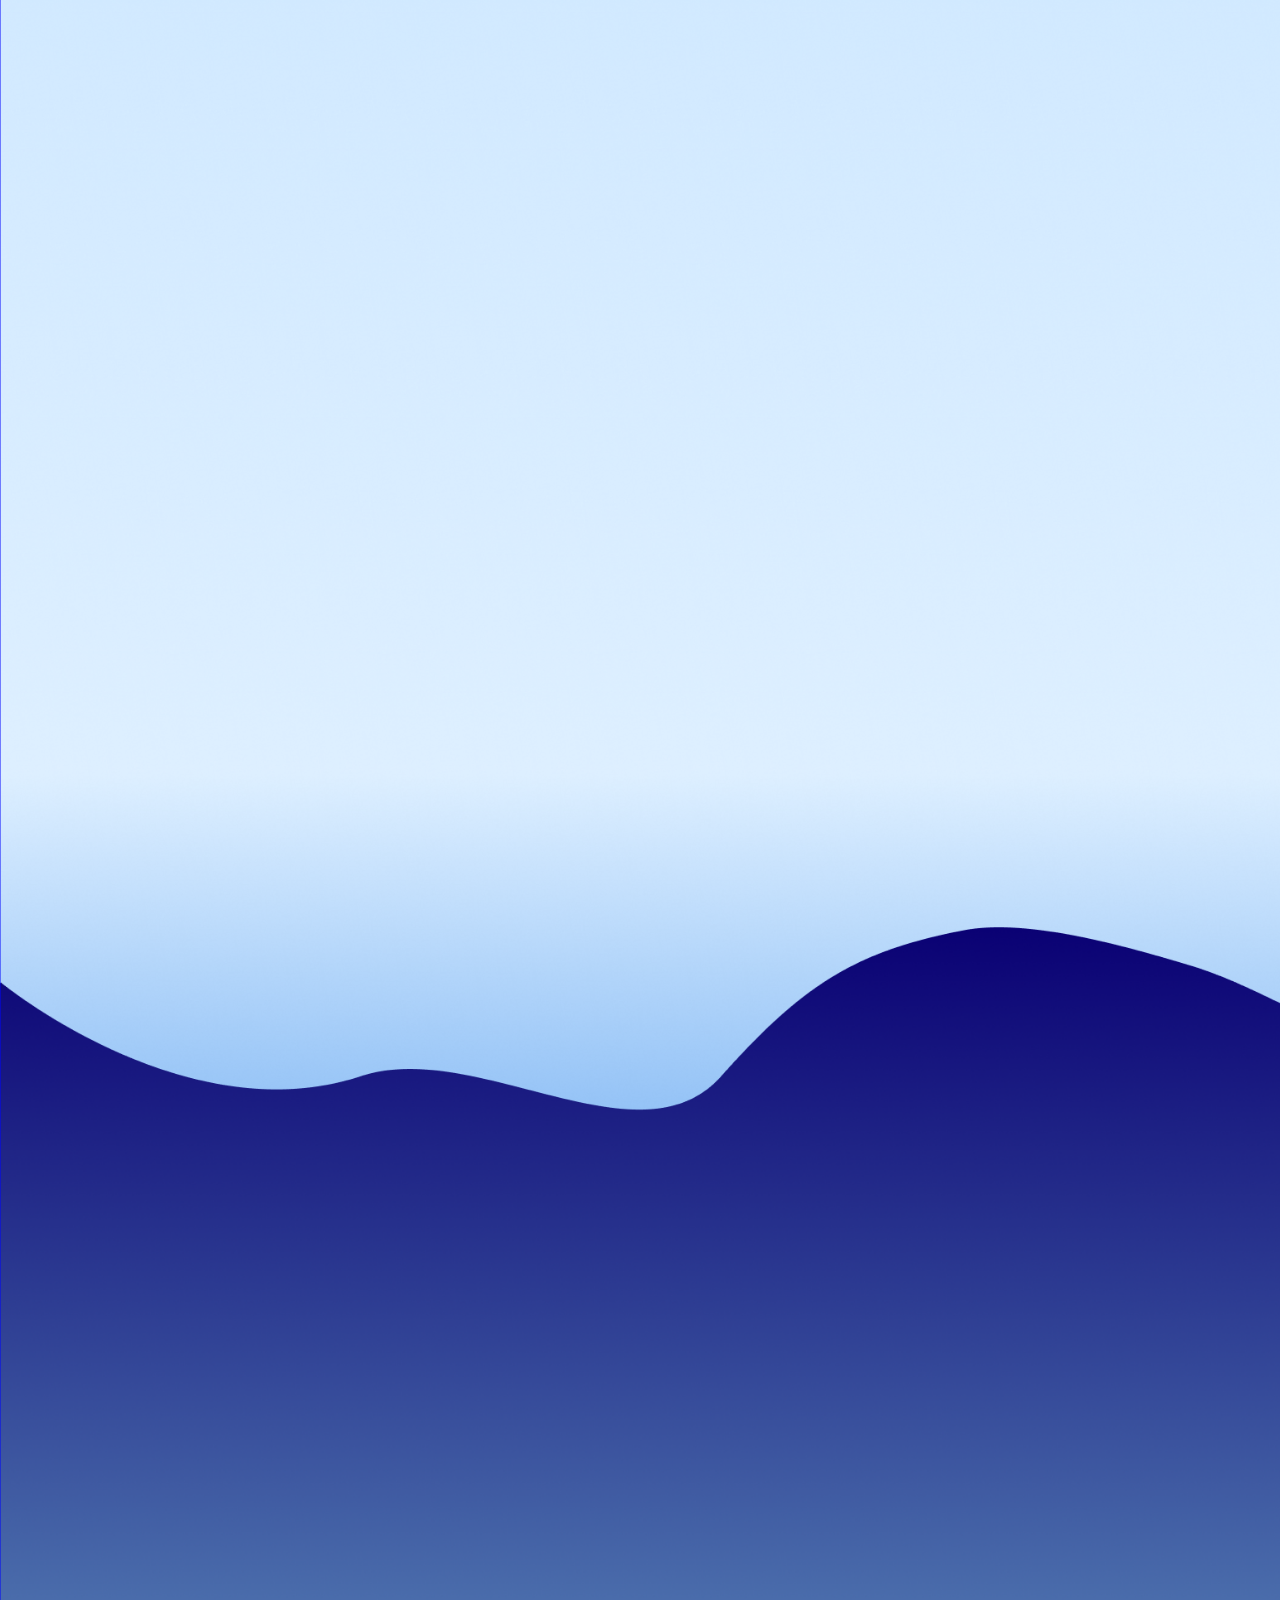
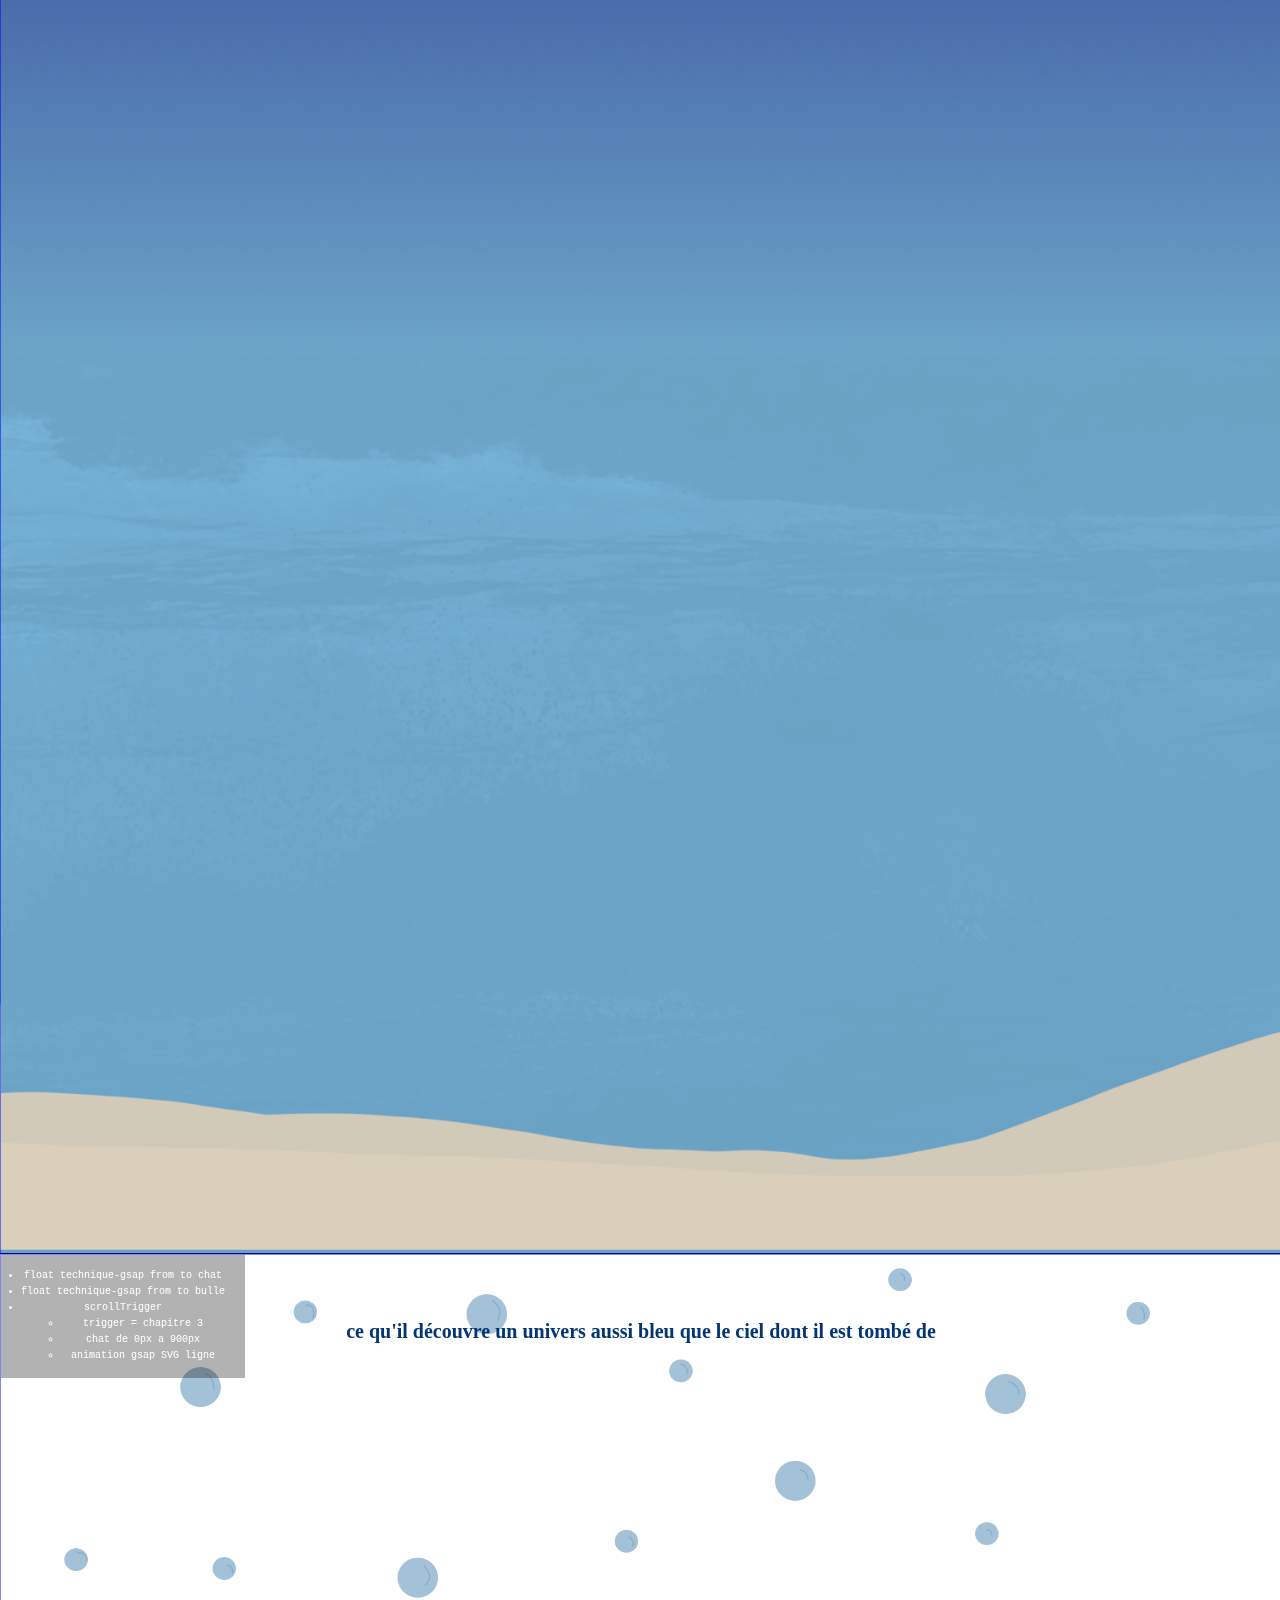
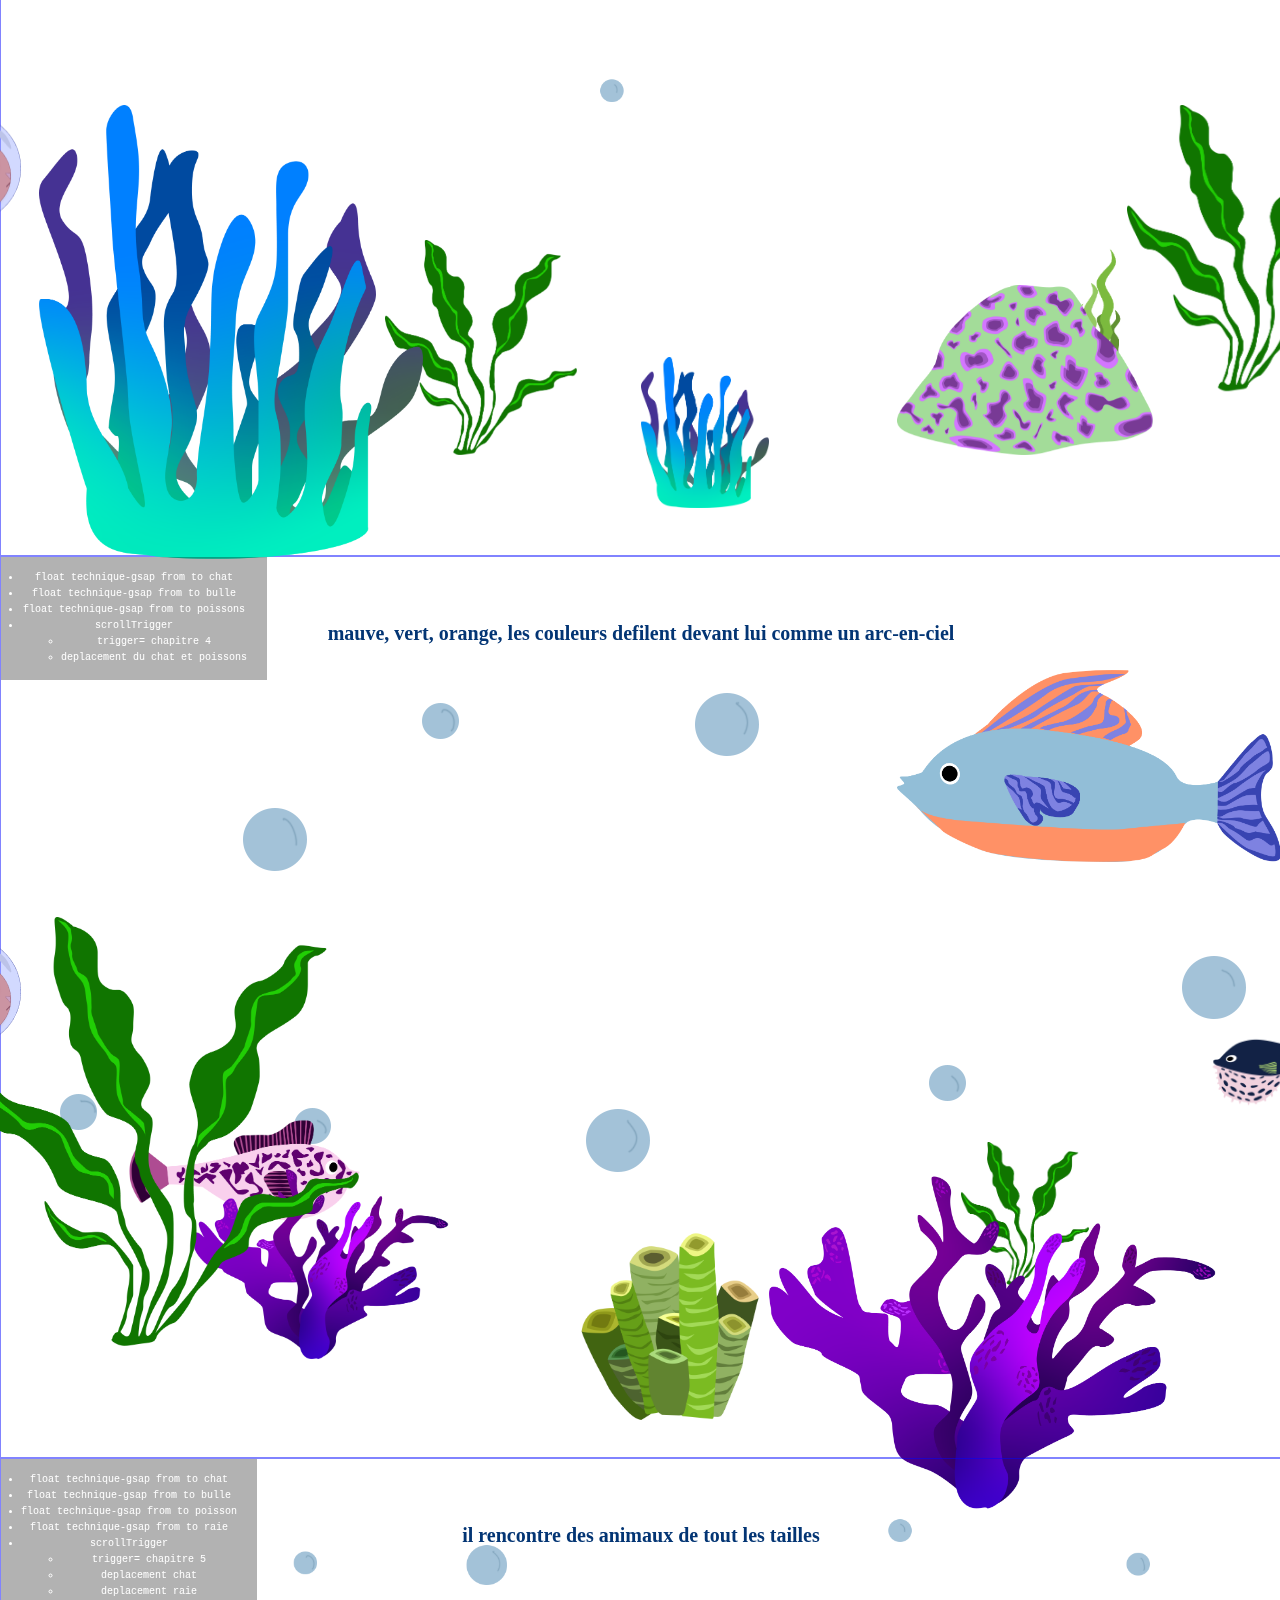
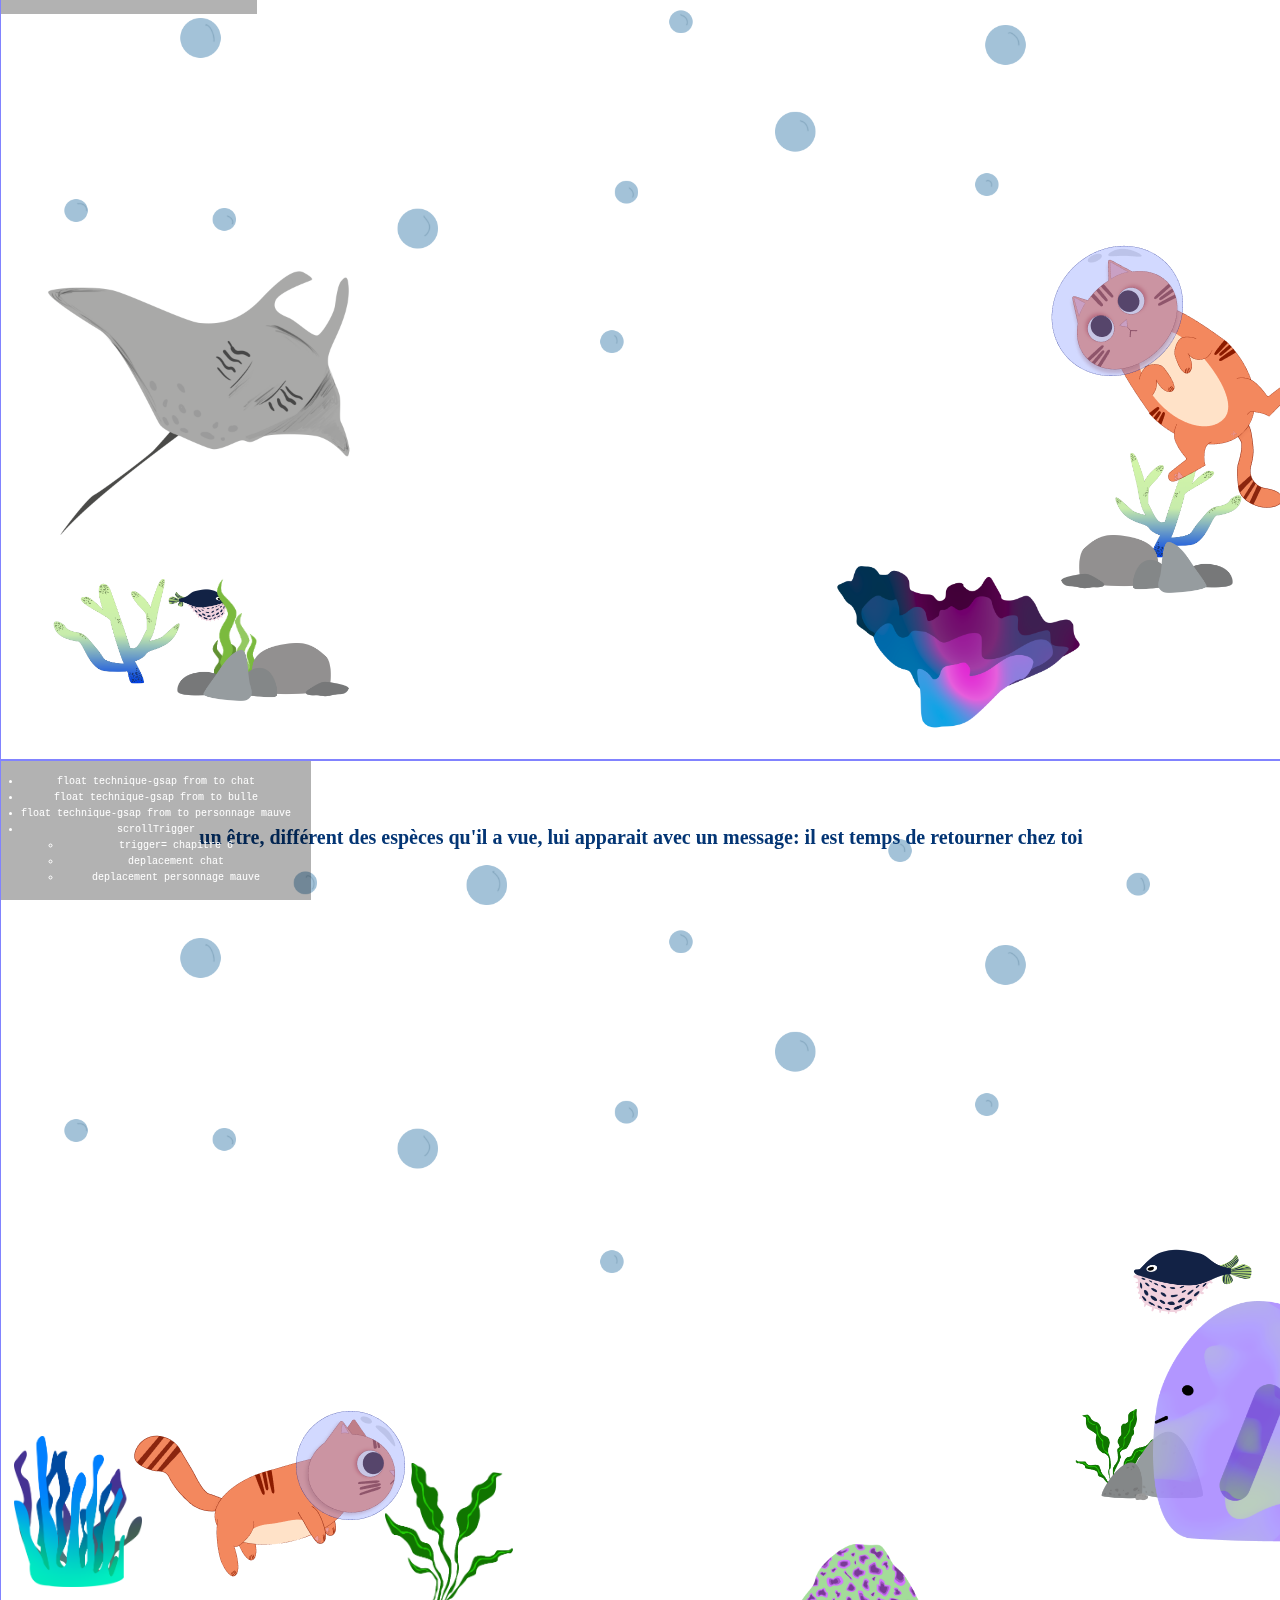
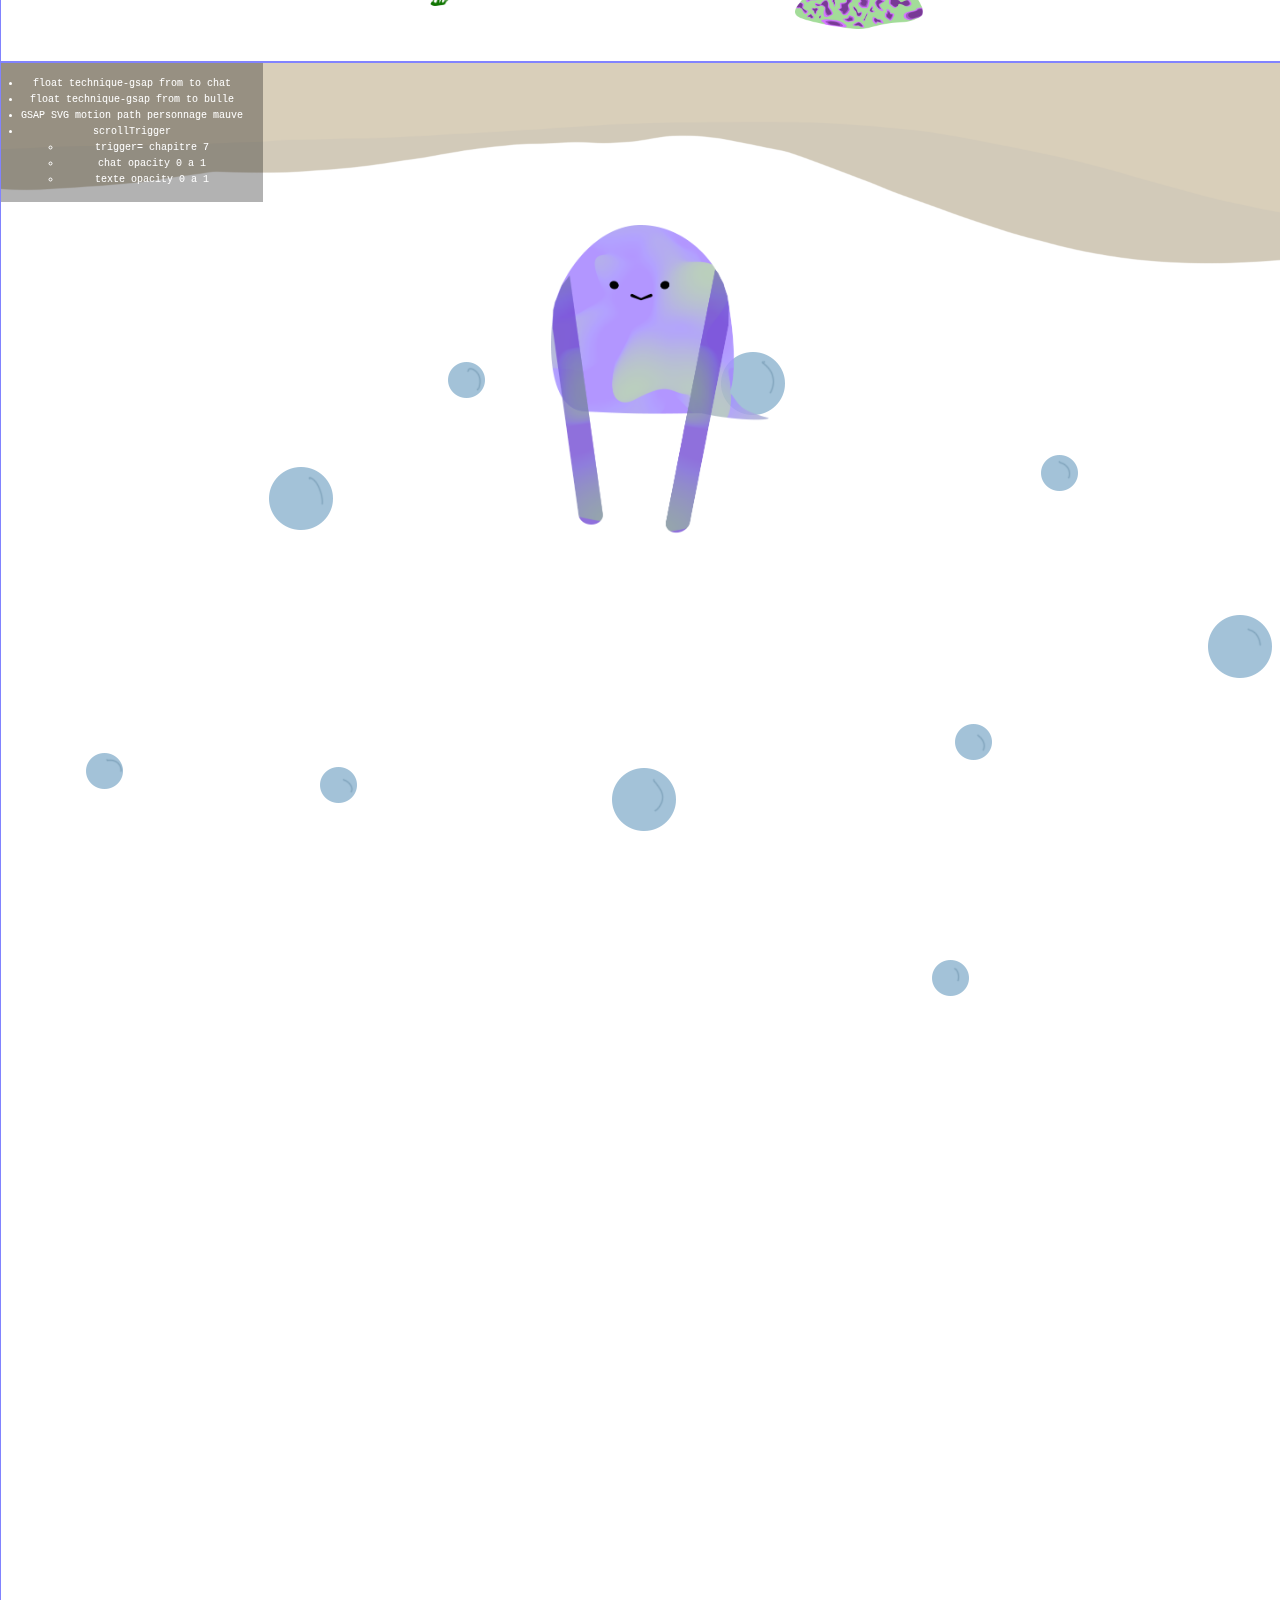
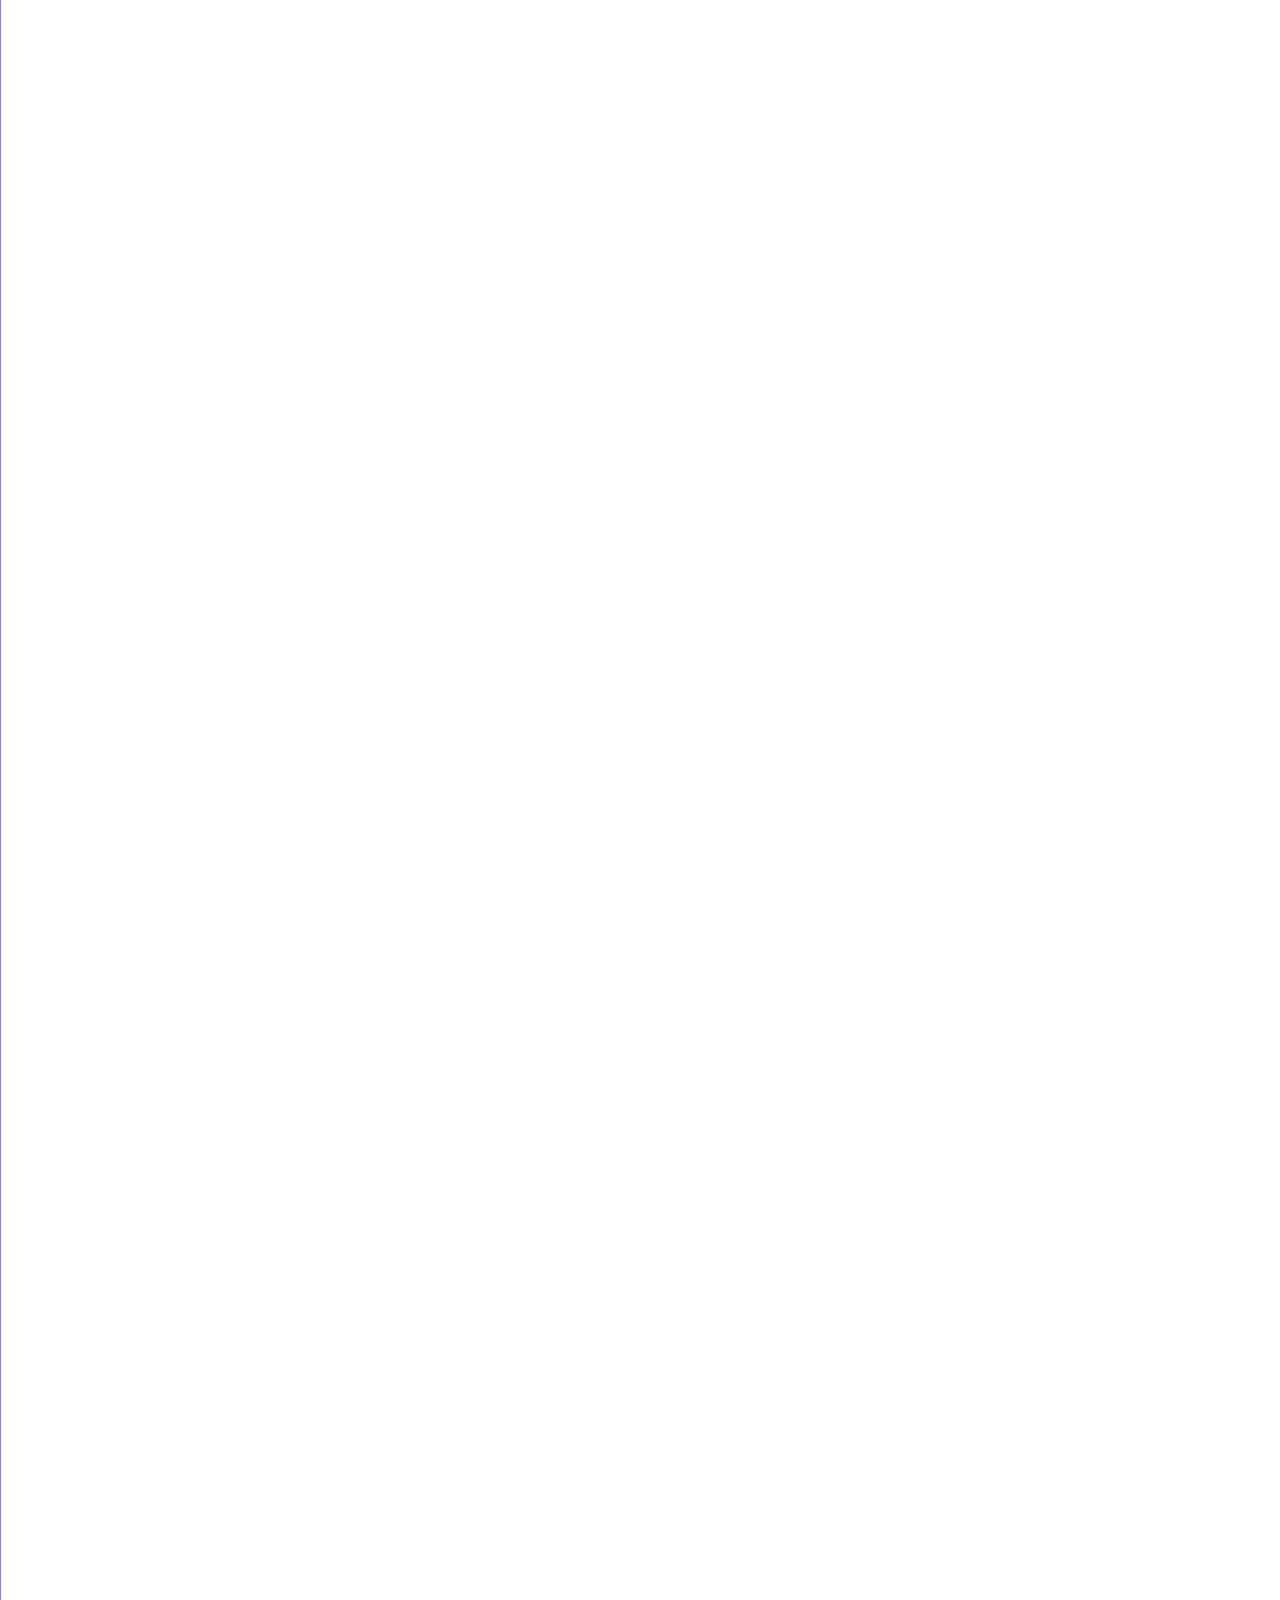
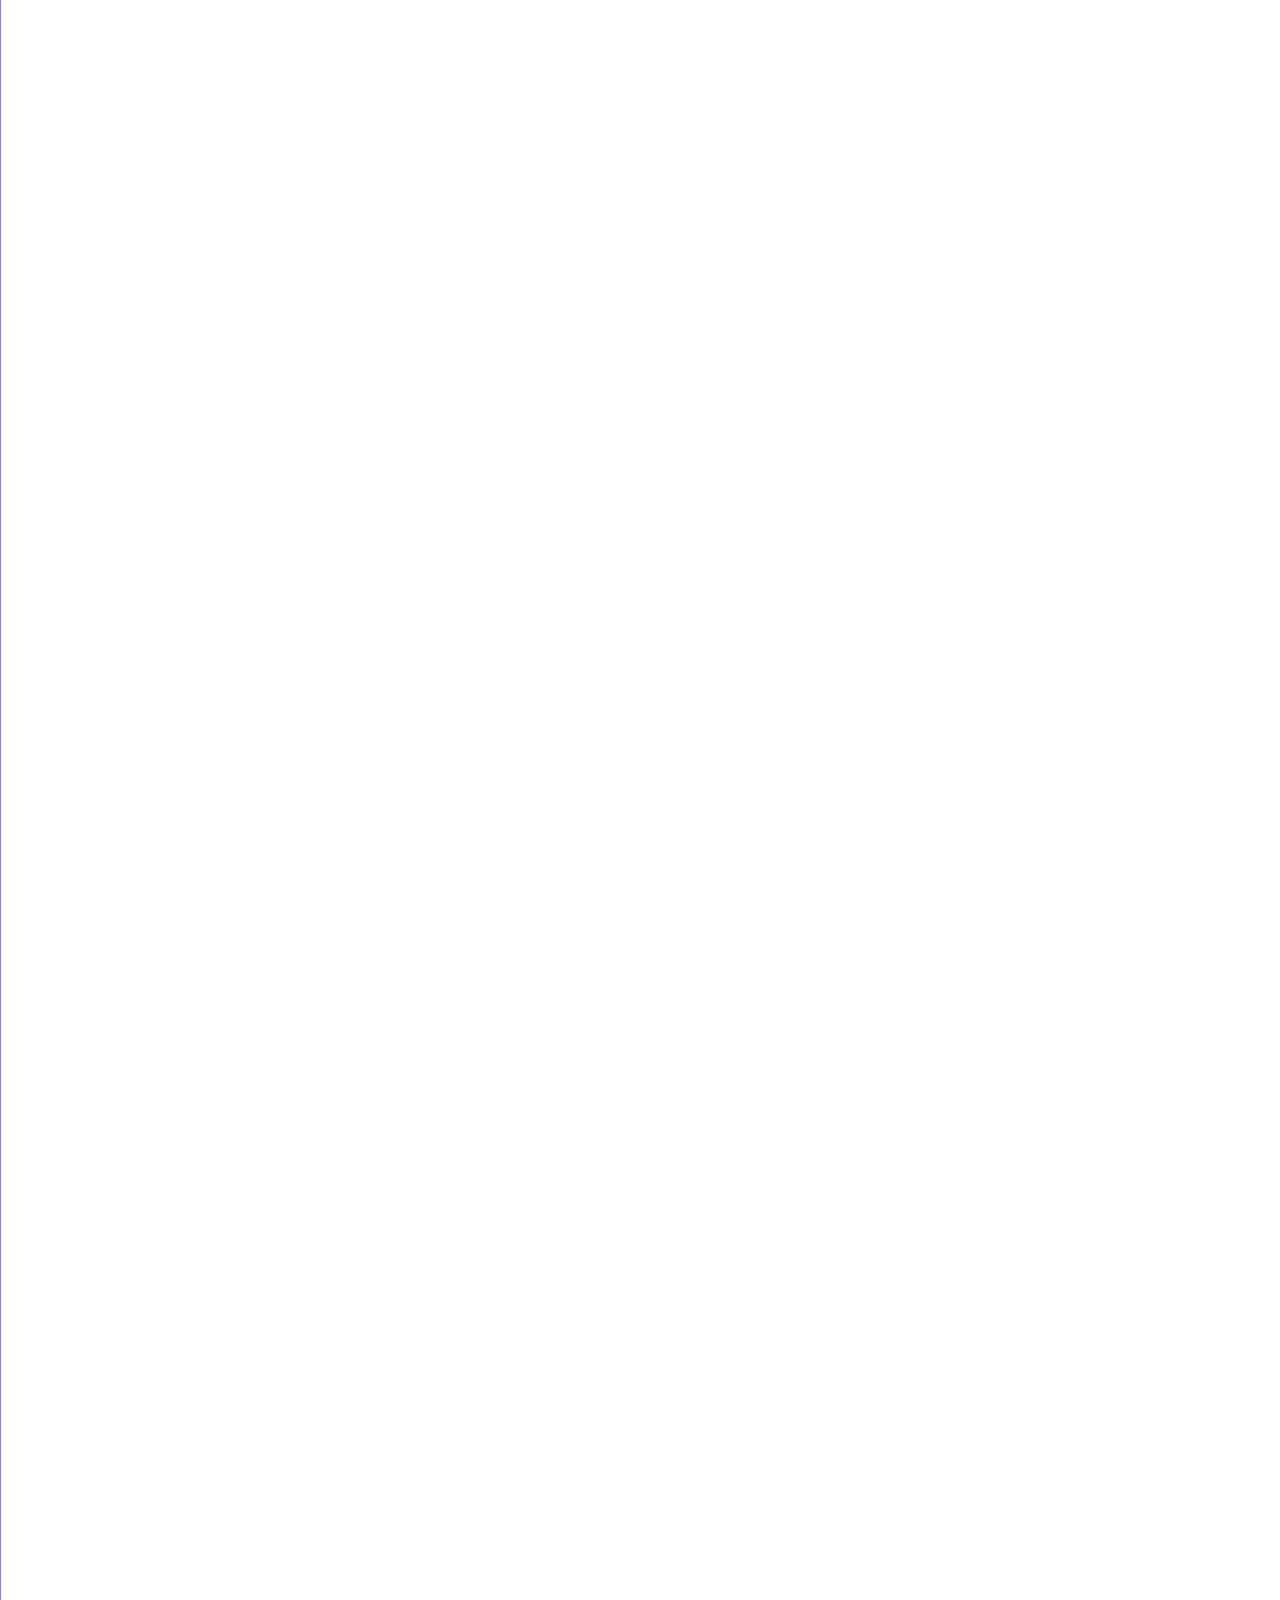
==== commit 8413c6ec: "remisefinal" ====
--- a/index.html
+++ b/index.html
@@ -14,7 +14,7 @@
         <img class="chat1" src="./media/img/img_personnages/chat/chat1.png" alt="">
         <p class="description"> UN CHAT PERDU DANS L'ESPACE DÉCOUVRE ET VISITE UNE PLANÈTE MERVEILLEUSE</p>
         <h1 class="down">Défilez la page</h1>
-       <!--- <svg class="animationbas" width="100" height="100" viewBox="0 0 100 100" fill="none" xmlns="http://www.w3.org/2000/svg">
+       <svg class="animationbas" width="100" height="100" viewBox="0 0 100 100" fill="none" xmlns="http://www.w3.org/2000/svg">
             <g id="triangles" clip-path="url(#clip0_104_43)">
             <g id="white">
             <path id="triangle1" d="M52.2085 31.1925C51.4293 32.4729 49.5707 32.4729 48.7915 31.1925L35.4624 9.28972C34.6513 7.95693 35.6107 6.25 37.1709 6.25H63.8291C65.3893 6.25 66.3487 7.95693 65.5376 9.28972L52.2085 31.1925Z" fill-opacity="0.59"/>
@@ -31,7 +31,7 @@
             <rect width="100" height="100" fill="white"/>
             </clipPath>
             </defs>
-        </svg>--->
+        </svg>
             
             
         <p class="projet" >Projet scrollytelling créé dans le cadre du cours Optimisation Web - Intégration multimédia - Collège Montmorency. </br>© 2024 - Conception : Audrey Dandurand et Camilia Bouatmani | Développement Web : Camilia Bouatmani</p></div>
@@ -100,11 +100,11 @@
             </li> 
           </ul>
 
-            <!---<svg id="svg6" viewBox="9 80 800 400" style="enable-background:new 9 80 800 400;">
+            <svg id="svg6" viewBox="9 80 800 400" style="enable-background:new 9 80 800 400;">
                 
                 <path  id="template" d="M2 21.2981C21.175 10.1133 176.576 -2.8779 206.588 5.87555C250.848 18.784 248.277 29.2635 305.631 45.2656C361.656 60.8966 445.692 62.147 469.202 54.2273C492.712 46.3076 593.756 16.0878 651.781 21.2981C709.806 26.5084 716.809 39.43 802.346 49.6423C887.883 59.8545 1136.99 32.9692 1158 23.5906" stroke="#3E3BC9" stroke-width="5"/>
                 <path  id="vector" d="M2 12.2979C21.175 1.11311 162.545 1.61914 193.5 6.00005C238 12.2979 248.277 20.2633 305.631 36.2654C361.656 51.8964 442.994 44.4627 467 40.6421C494.5 36.2654 593.756 7.08764 651.781 12.2979C709.806 17.5082 716.809 30.4298 802.346 40.6421C895 51.704 1136.99 23.969 1158 14.5904" stroke="#3E3BC9" stroke-width="5"/>              
-            </svg>--->
+            </svg>
 
             
 
@@ -223,11 +223,11 @@
             </li> 
           </ul>
 
-          <!---<svg id="svg7" viewBox="9 80 800 400" style="enable-background:new 9 80 800 400;">
+          <svg id="svg7" viewBox="9 80 800 400" style="enable-background:new 9 80 800 400;">
                 
             <path id="motionpath" class="st7" d="M11.5 1.5C3.16667 15.3333 0.497718 14.7 6.49772 37.5C13.9977 66 20.4977 63.5 20.4977 73C20.4977 79 11.4973 102.167 11.4973 114"/>
                 
-            </svg>--->
+            </svg>
                
               
           <img class="sable" id="sable" src="./media/img/img_arriere_plan/sable.png" alt="sable">
@@ -258,7 +258,7 @@
             </li> 
             </li>
           </ul>
-         <!---  <svg id="svg1" viewBox="9 80 800 400" style="enable-background:new 9 80 800 400;">
+       <svg id="svg1" viewBox="9 80 800 400" style="enable-background:new 9 80 800 400;">
                 
             <path id="circle" class="st1" d="M164 97.3143L98.8211 30L35 96.2286L98.8211 163L164 97.3143Z" fill="#F2CF54"/>
                 
@@ -298,7 +298,7 @@
                   
         </svg>
           <img id="chat8" class="chat8" alt="chat" src="/media/img/img_personnages/chat/cat1.png">
-          <p class="texte-chapitre-08"> et voilà, le petit chaton repart à l'aventure et à la recherche d'une nouvelle planète à découvrir</p>--->
+          <p class="texte-chapitre-08"> et voilà, le petit chaton repart à l'aventure et à la recherche d'une nouvelle planète à découvrir</p>
           
         </section>
         <!--- FIN CHPT8--->
@@ -312,11 +312,11 @@
     <script src="https://cdnjs.cloudflare.com/ajax/libs/gsap/3.9.1/gsap.min.js"></script>
     <script src="https://cdnjs.cloudflare.com/ajax/libs/gsap/3.9.1/ScrollTrigger.min.js"></script>
     <script src="https://cdnjs.cloudflare.com/ajax/libs/gsap/3.11.5/gsap.min.js"></script>
-    <!---<script src="https://assets.codepen.io/16327/MorphSVGPlugin3.min.js"></script>--->
-     <!---<script src="https://cdnjs.cloudflare.com/ajax/libs/gsap/3.5.1/MotionPathPlugin.min.js"></script>--->
-    <!---<script src="https://s3-us-west-2.amazonaws.com/s.cdpn.io/16327/DrawSVGPlugin3.min.js"></script>--->
+    <script src="https://assets.codepen.io/16327/MorphSVGPlugin3.min.js"></script>
+    <script src="https://cdnjs.cloudflare.com/ajax/libs/gsap/3.5.1/MotionPathPlugin.min.js"></script>
+    <script src="https://s3-us-west-2.amazonaws.com/s.cdpn.io/16327/DrawSVGPlugin3.min.js"></script>
     <script src="./script/script.js"></script>
-    <script src="https://cdnjs.cloudflare.com/ajax/libs/gsap/3.9.0/gsap.min.js"></script>
+   <script src="https://cdnjs.cloudflare.com/ajax/libs/gsap/3.9.0/gsap.min.js"></script>
   </body>
   
 </html>
